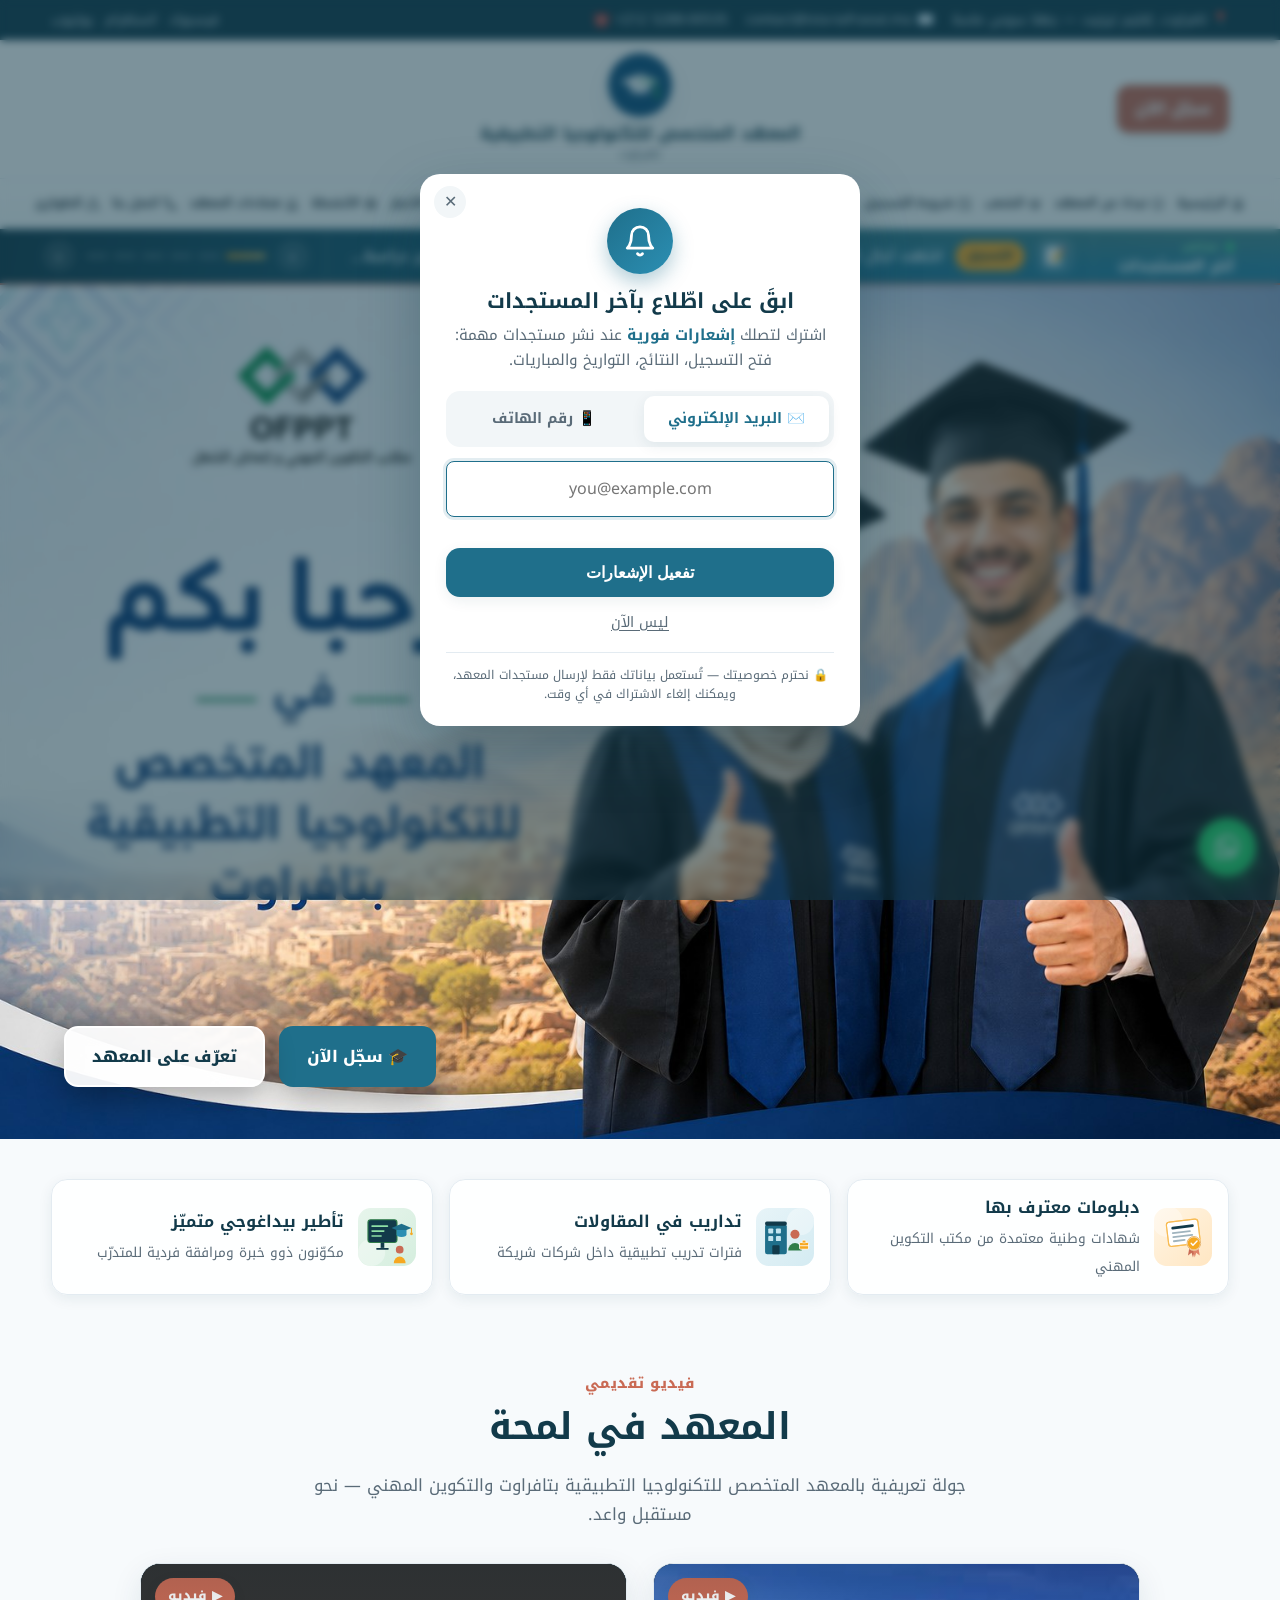
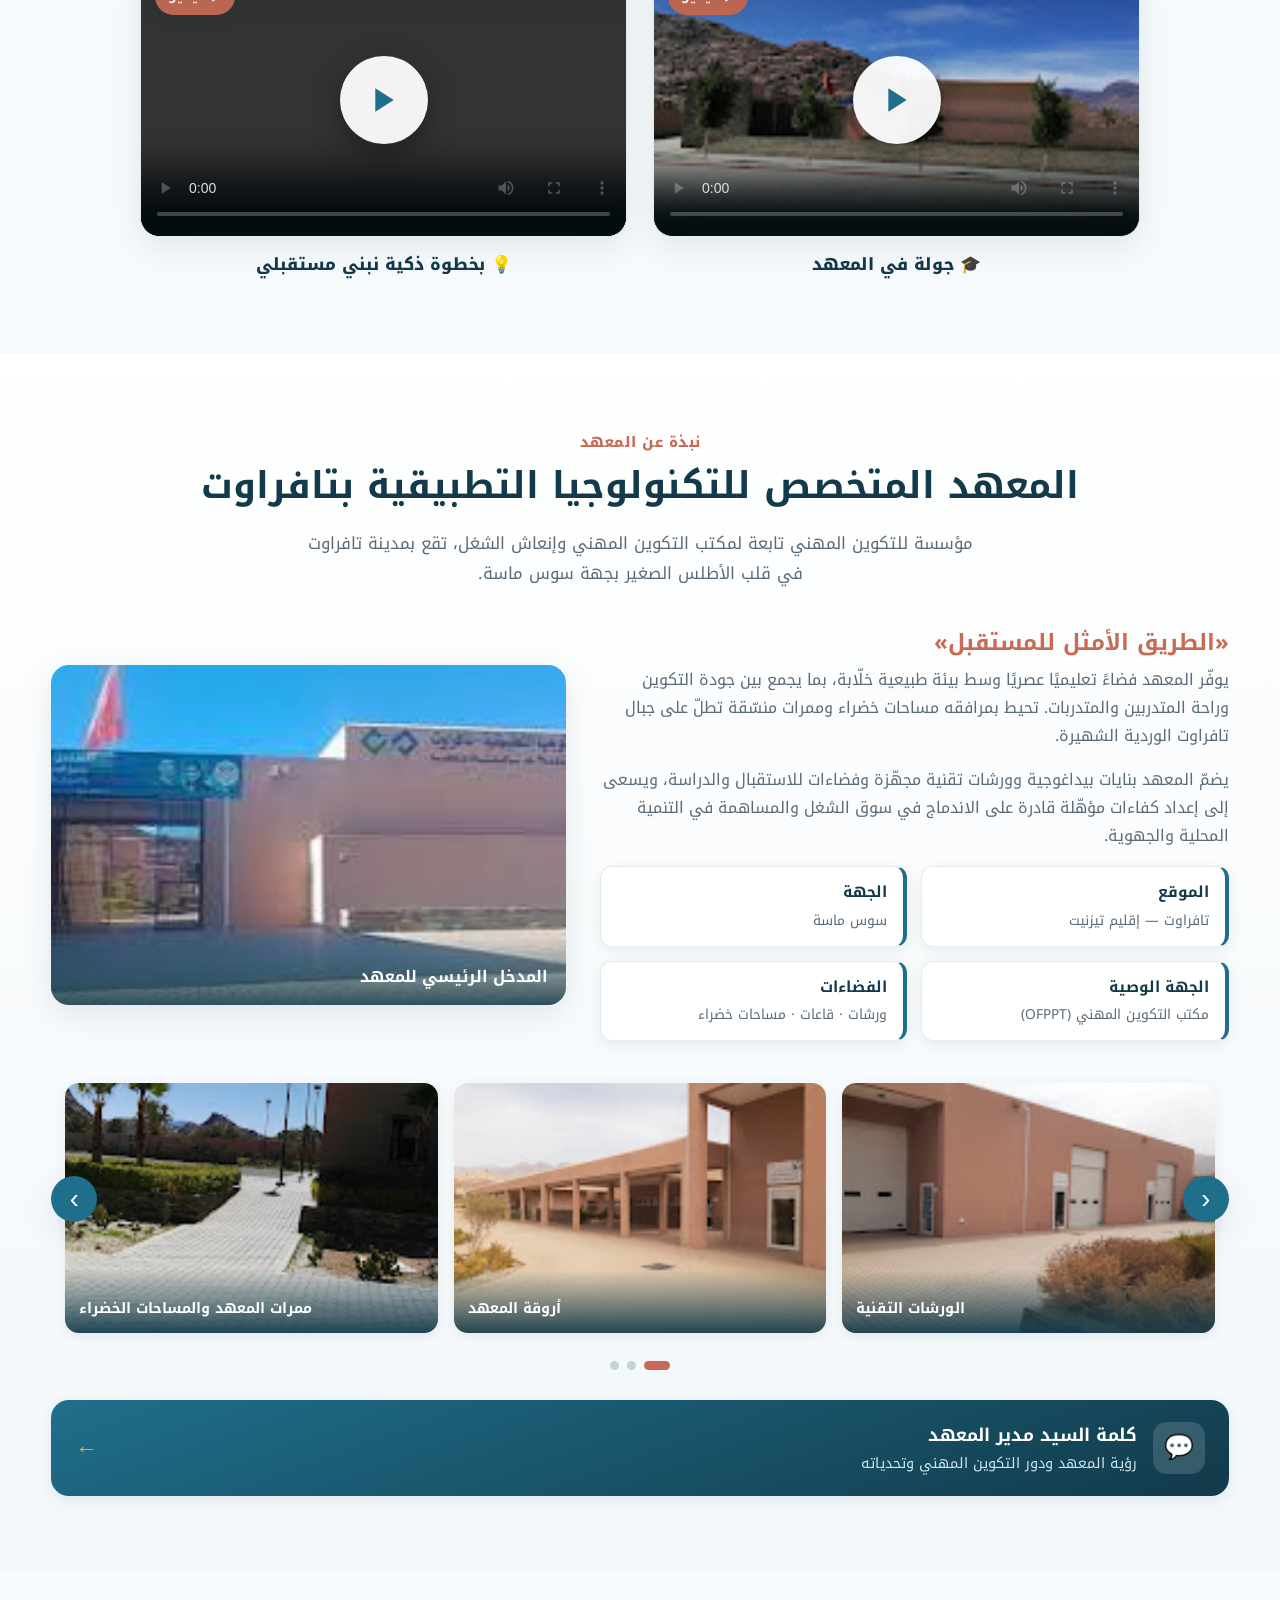
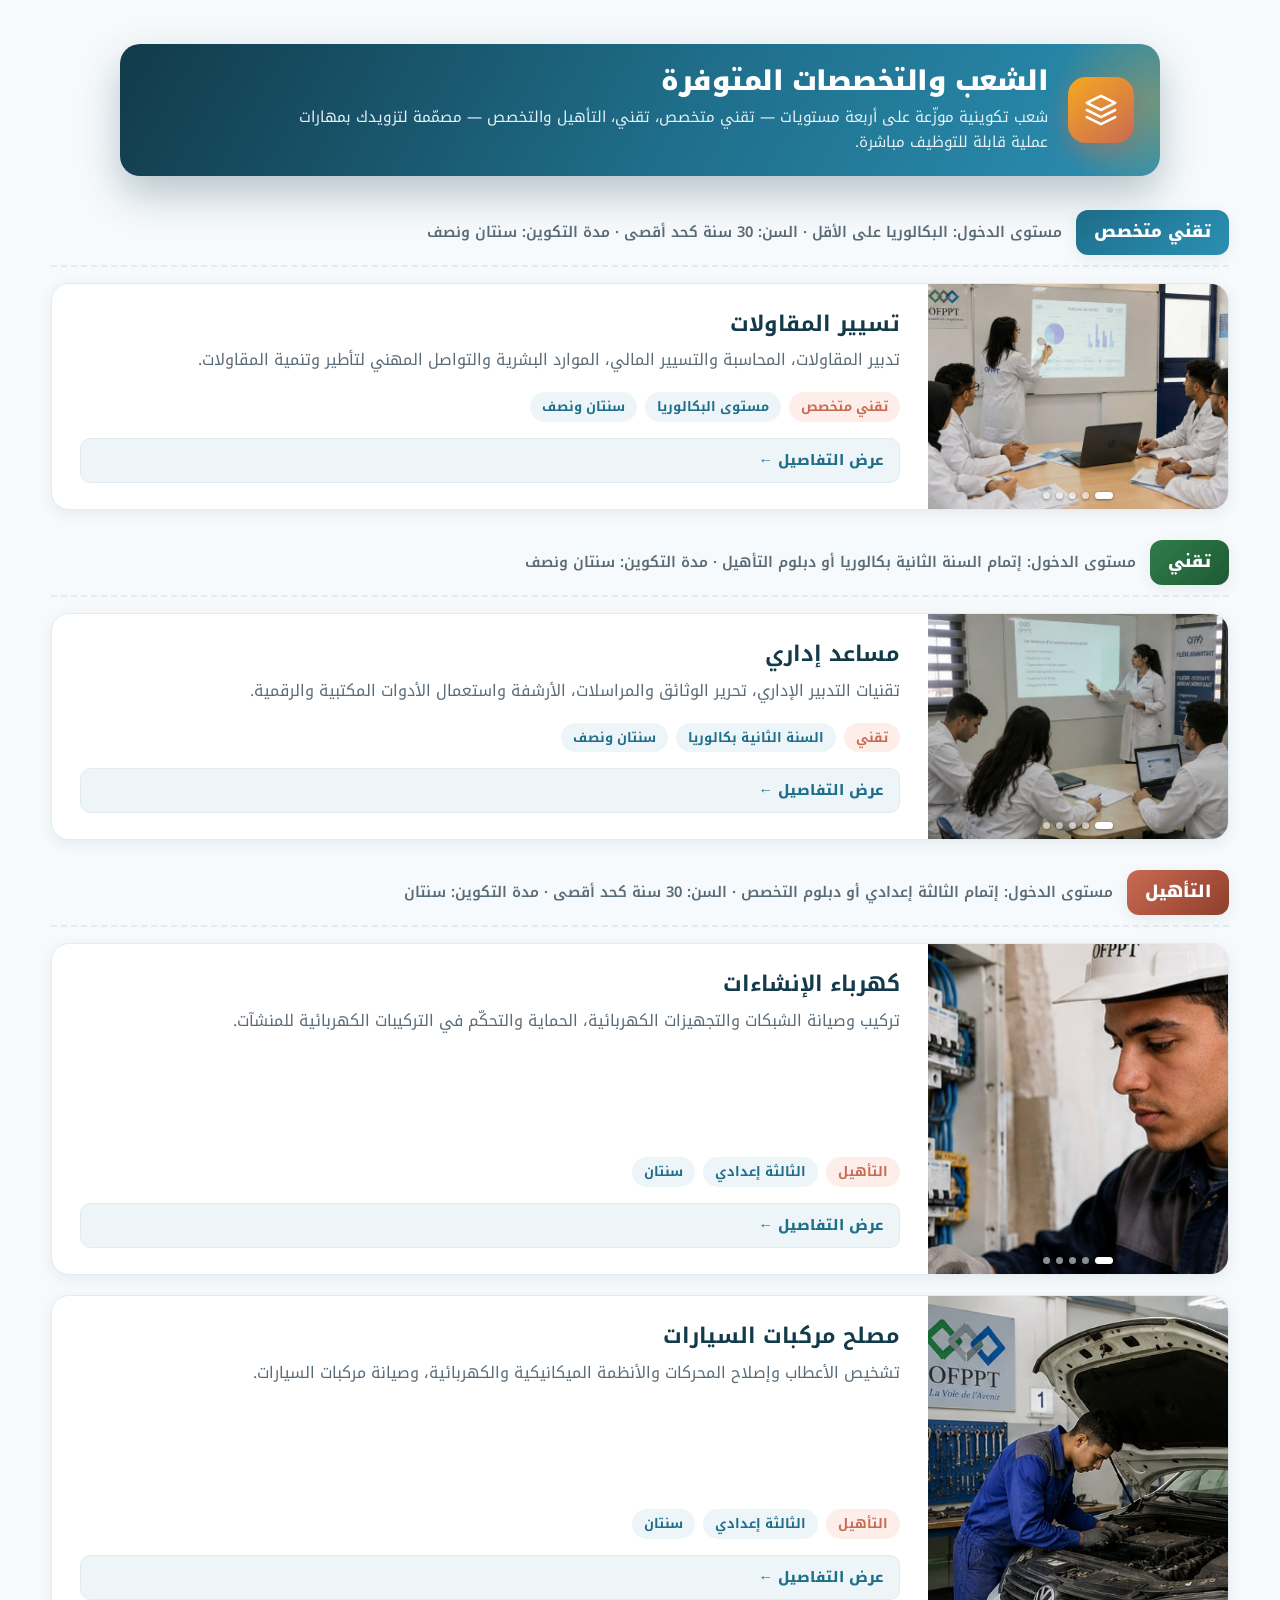
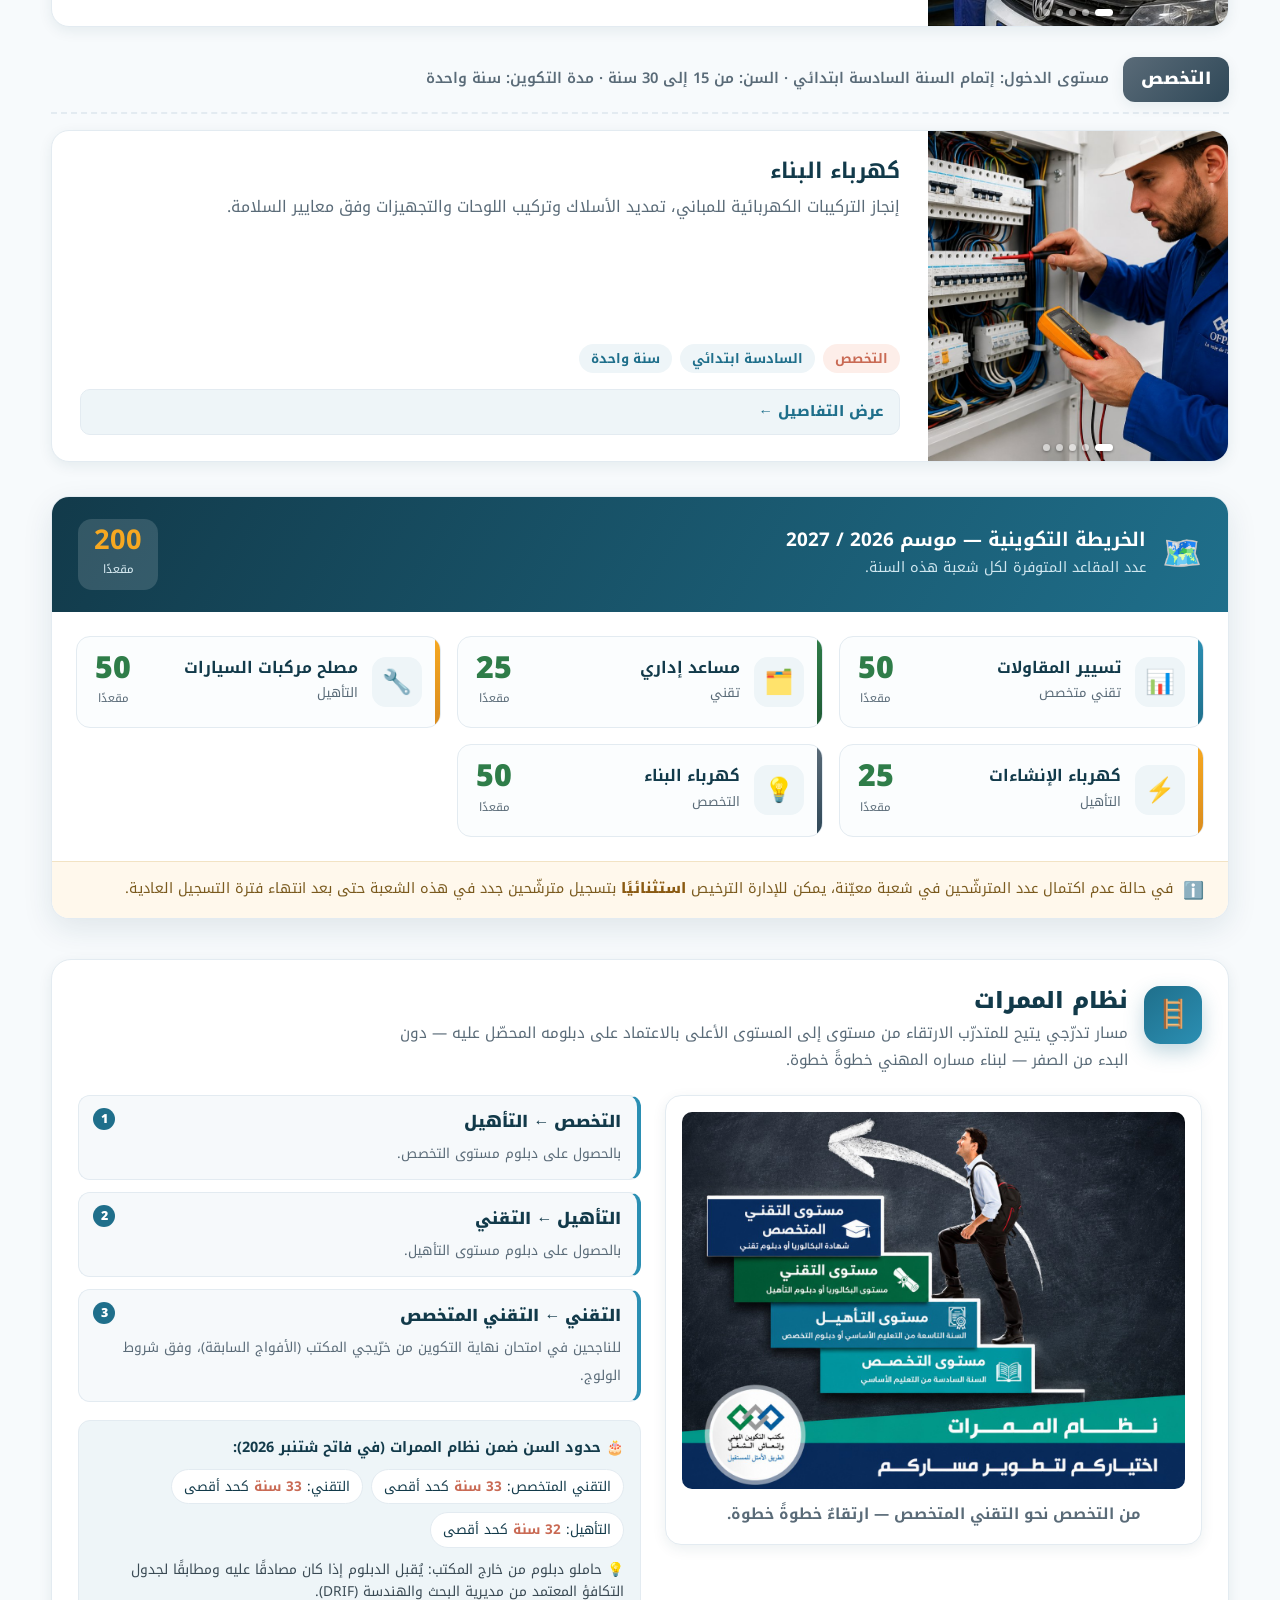
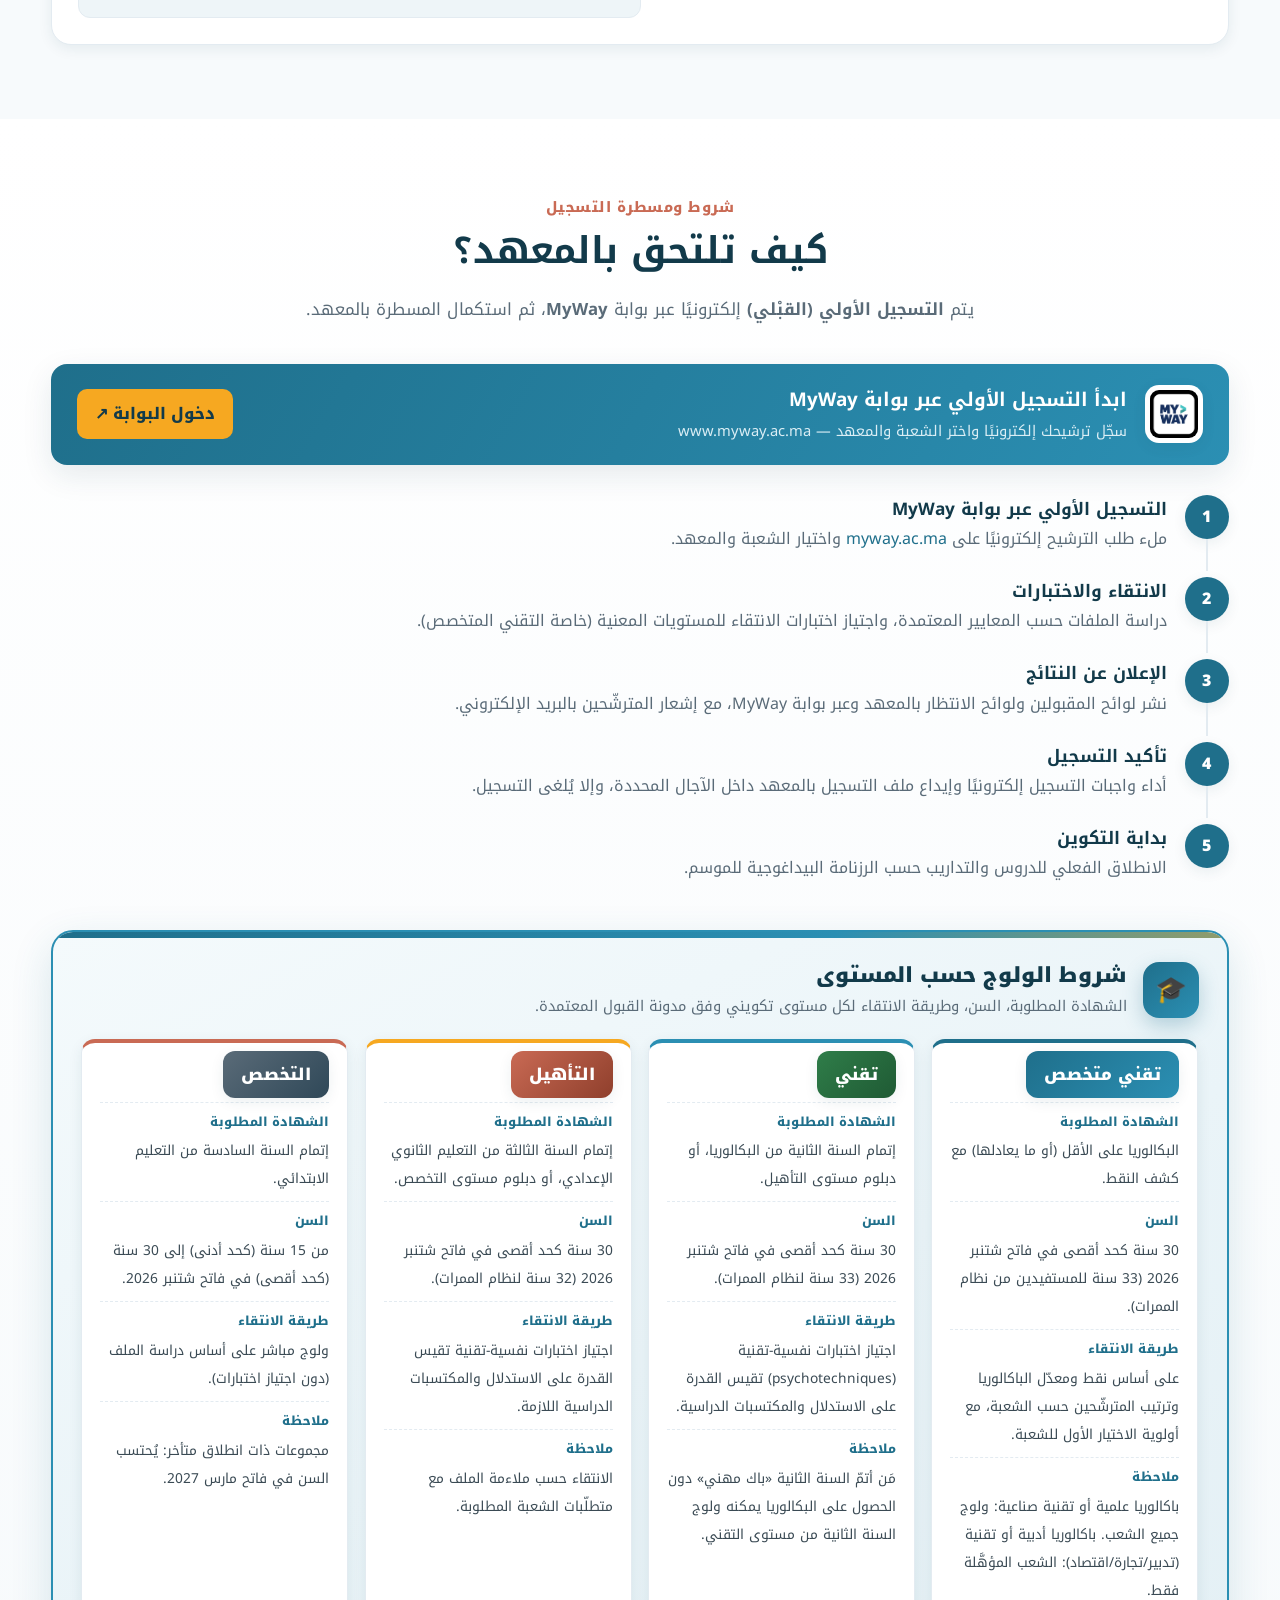
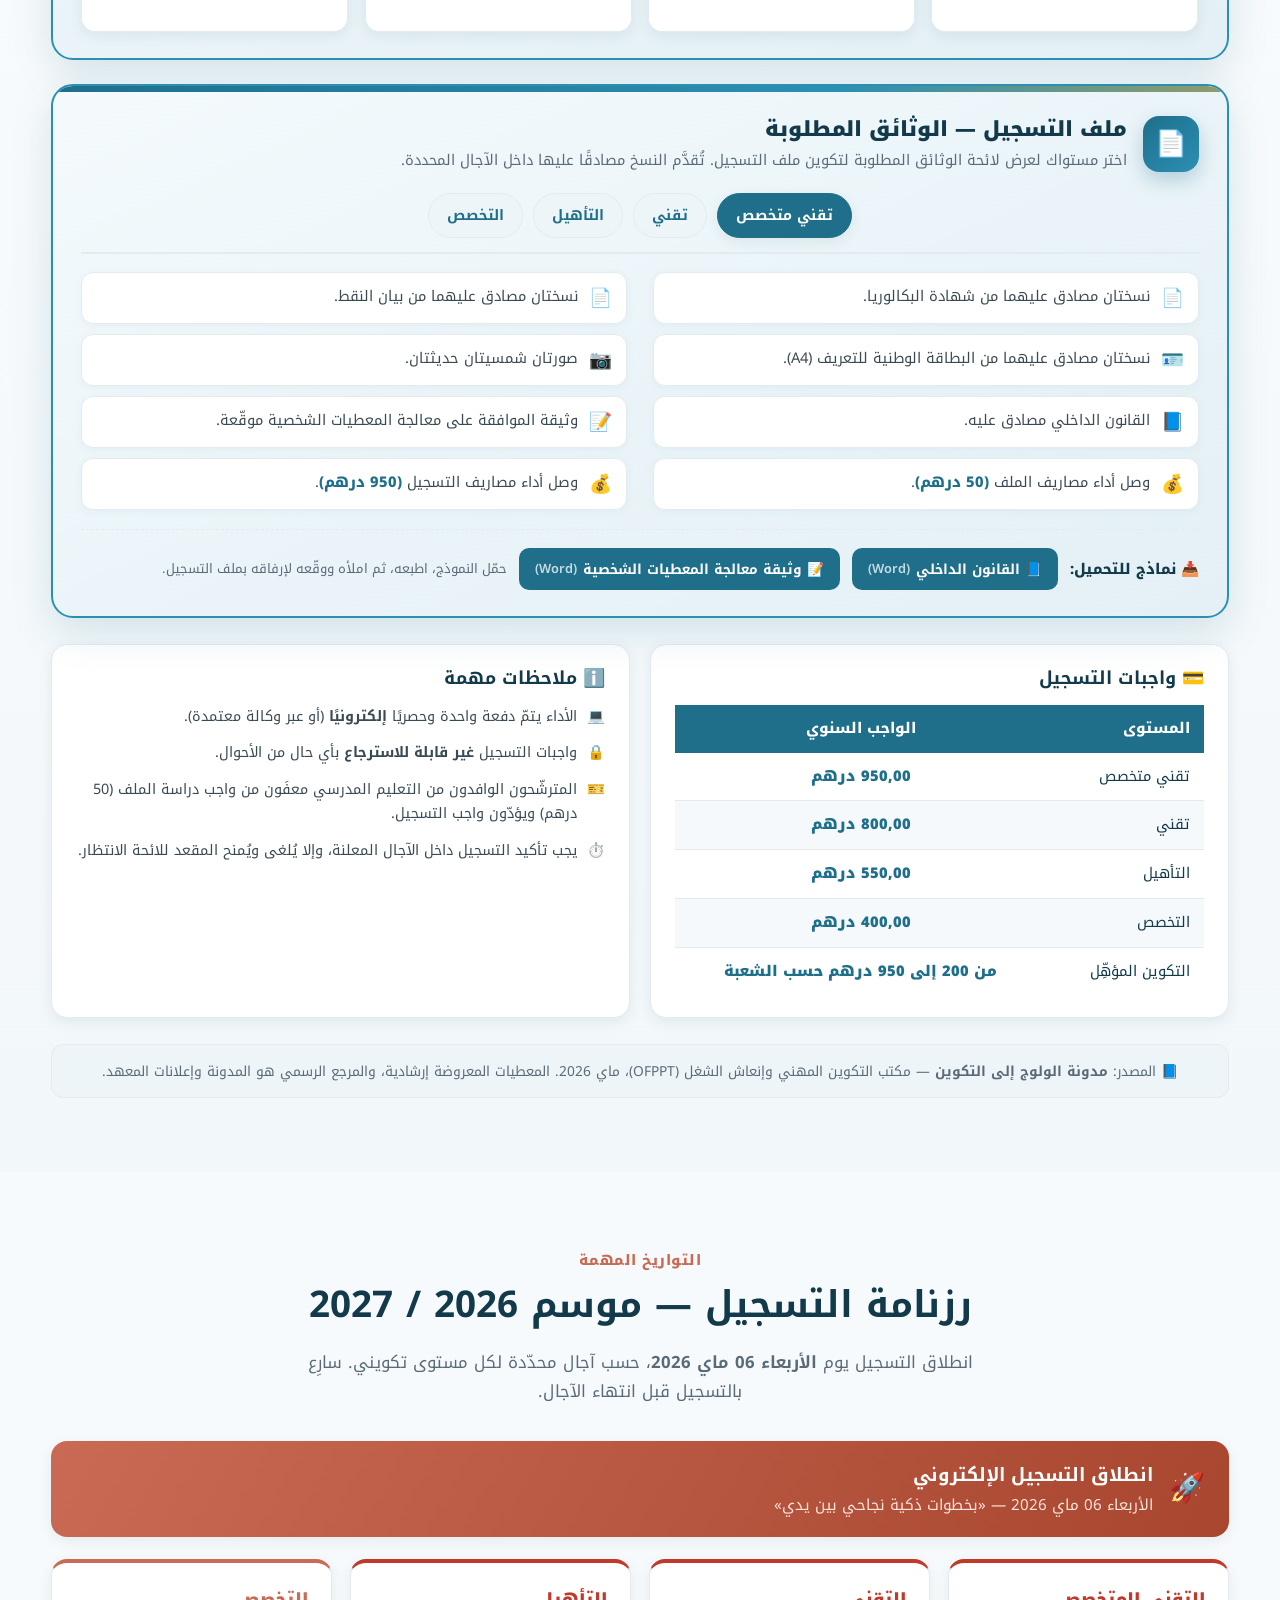
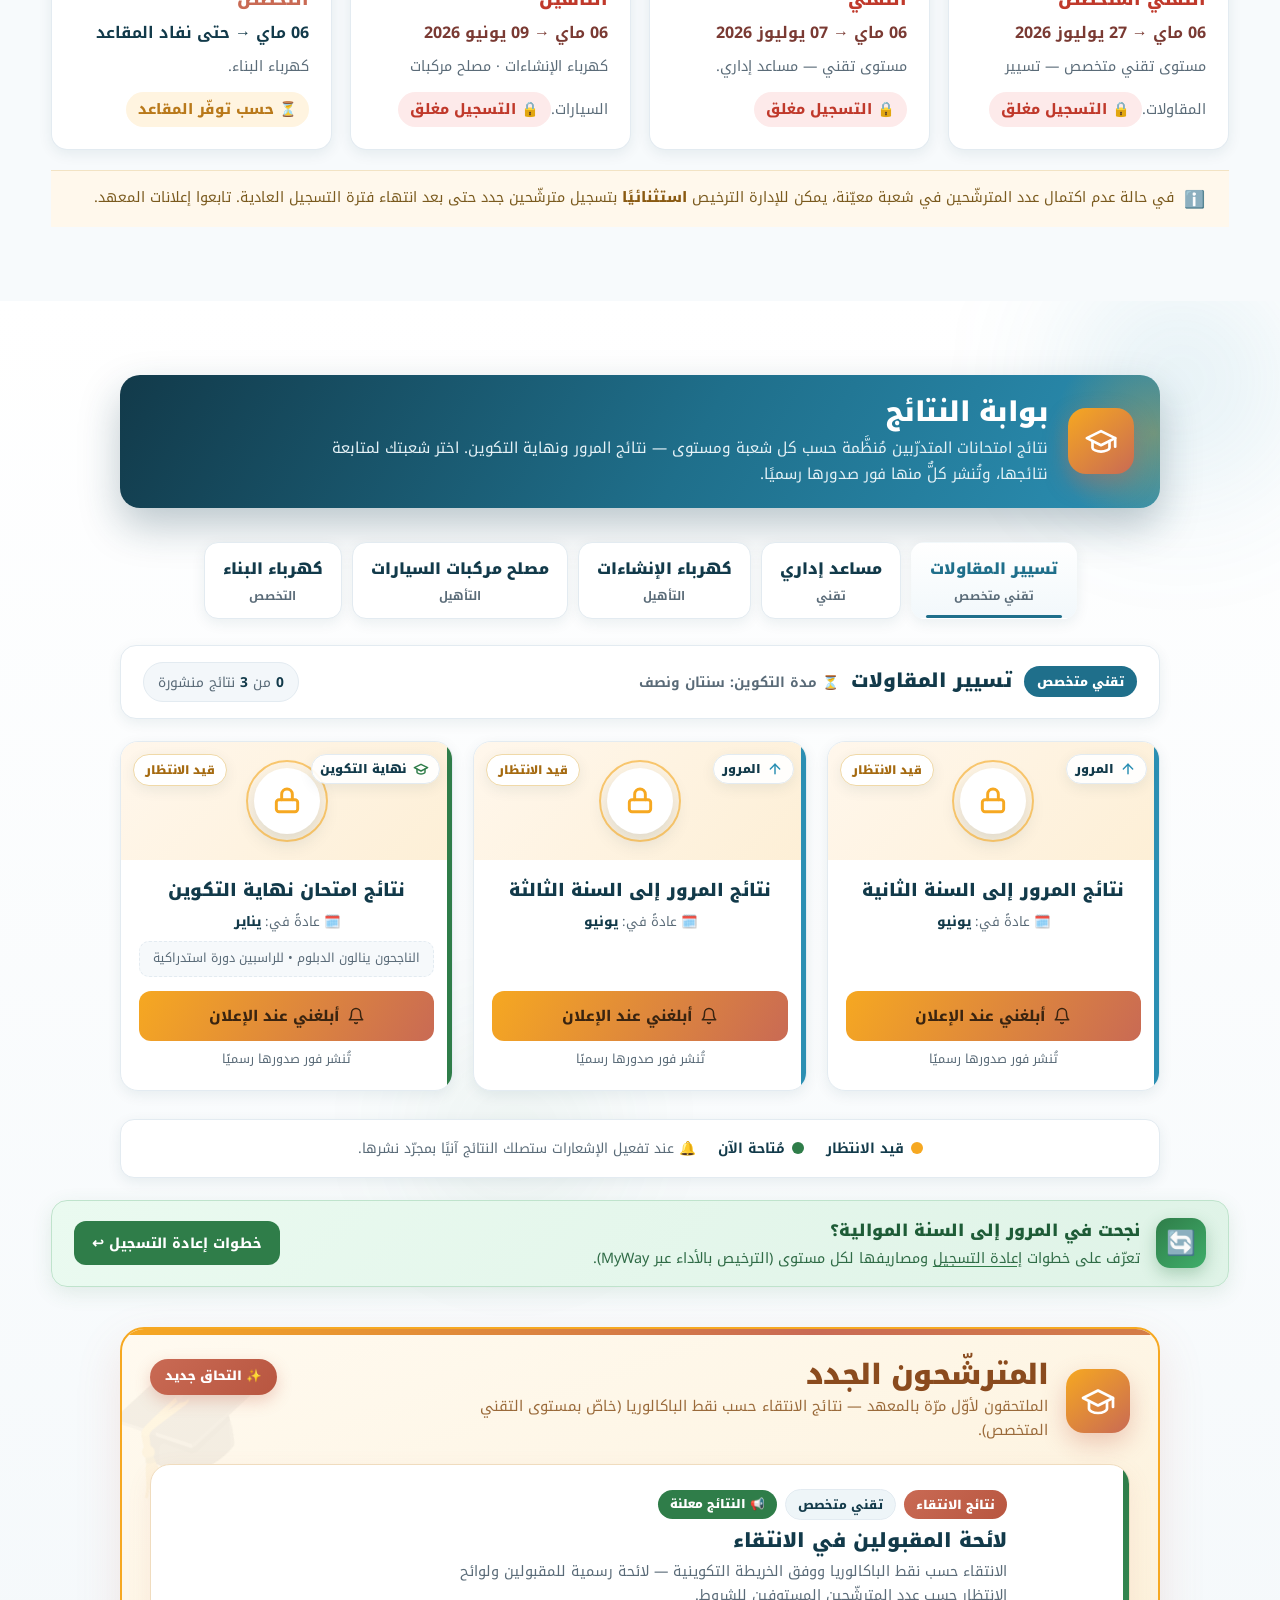
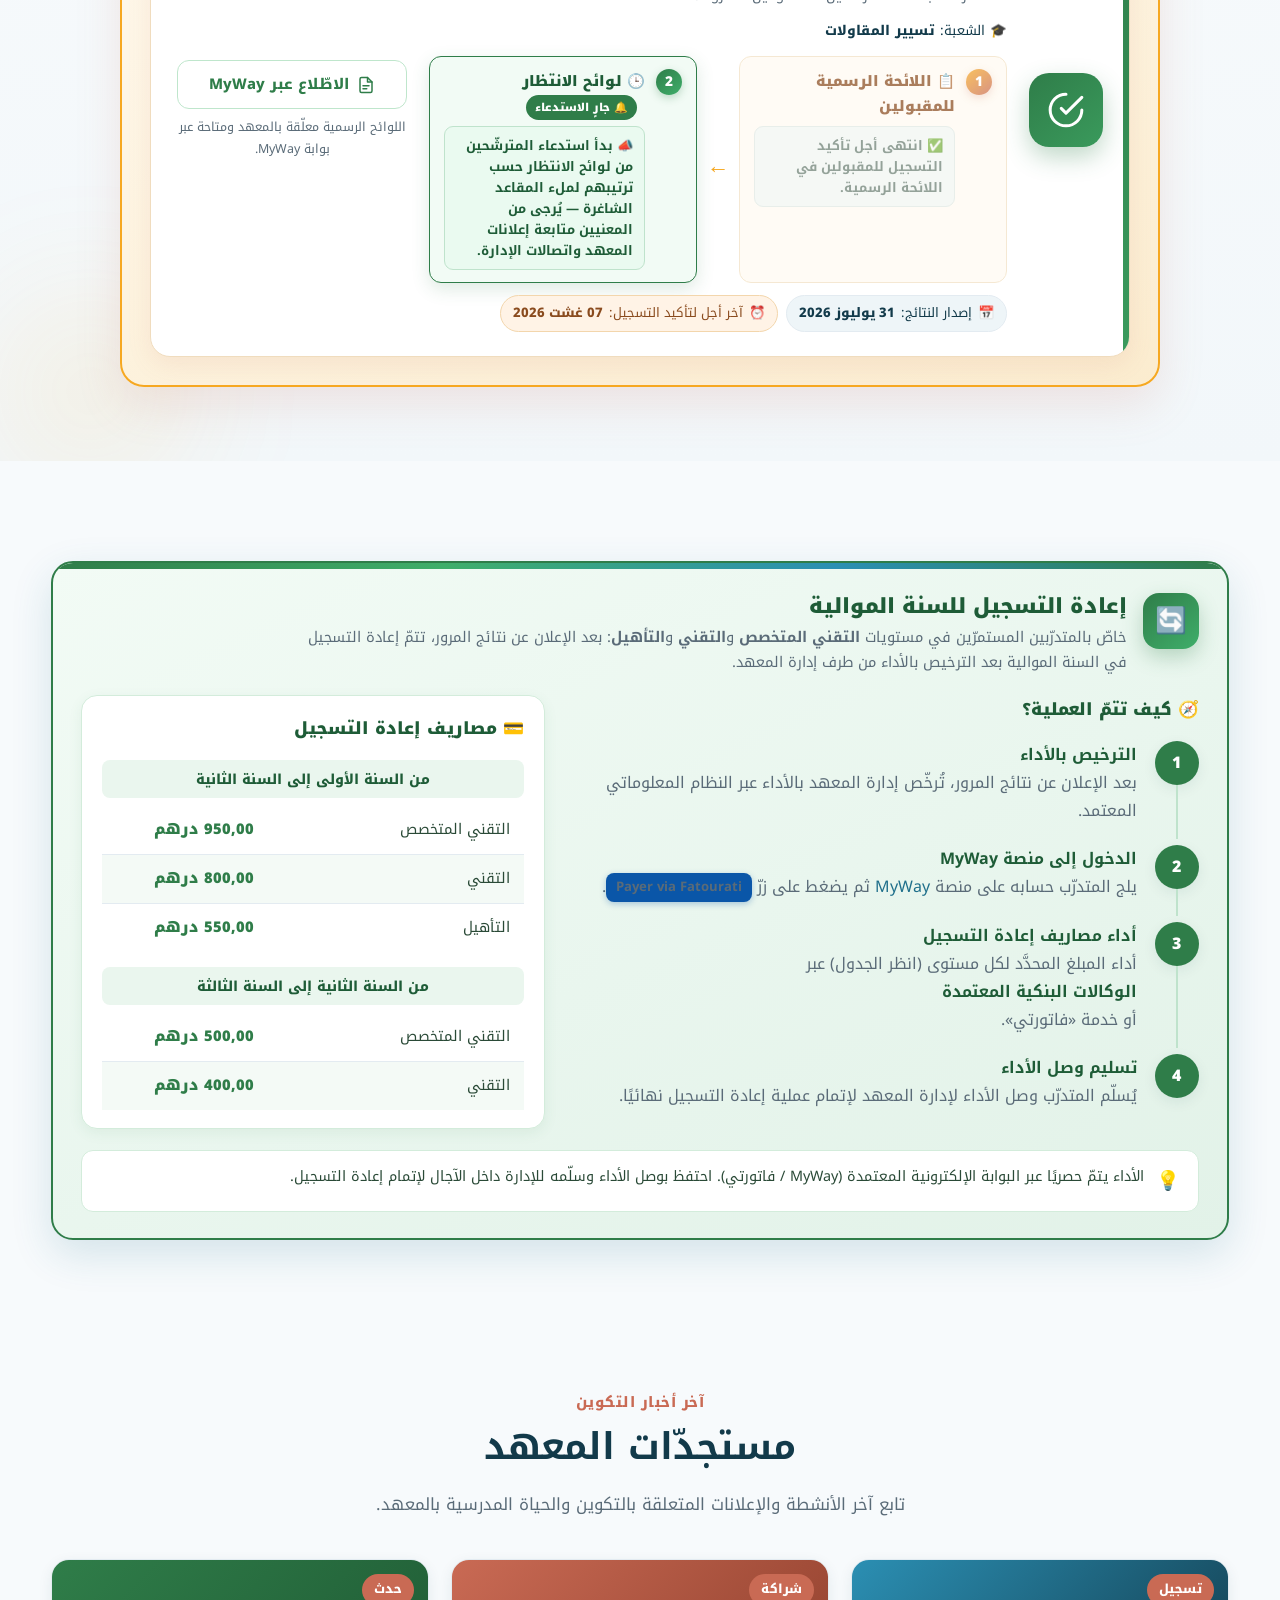
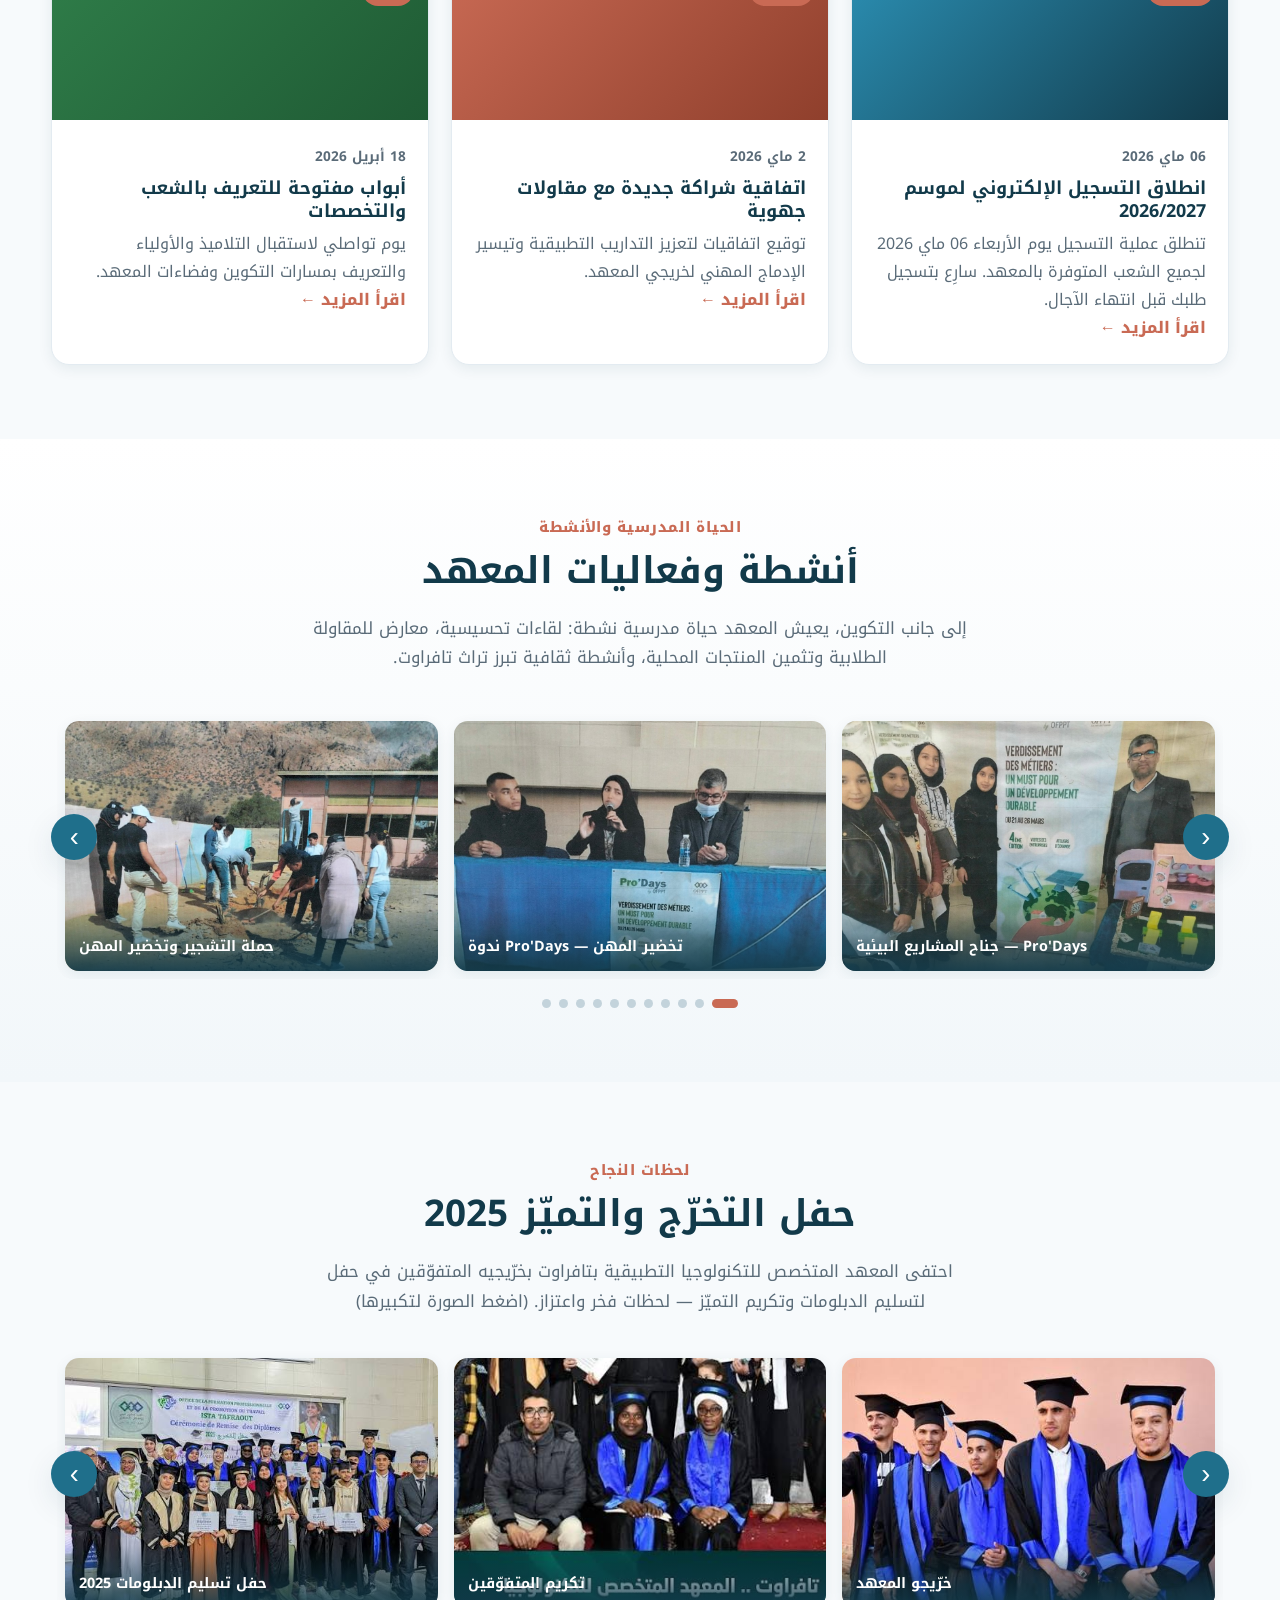
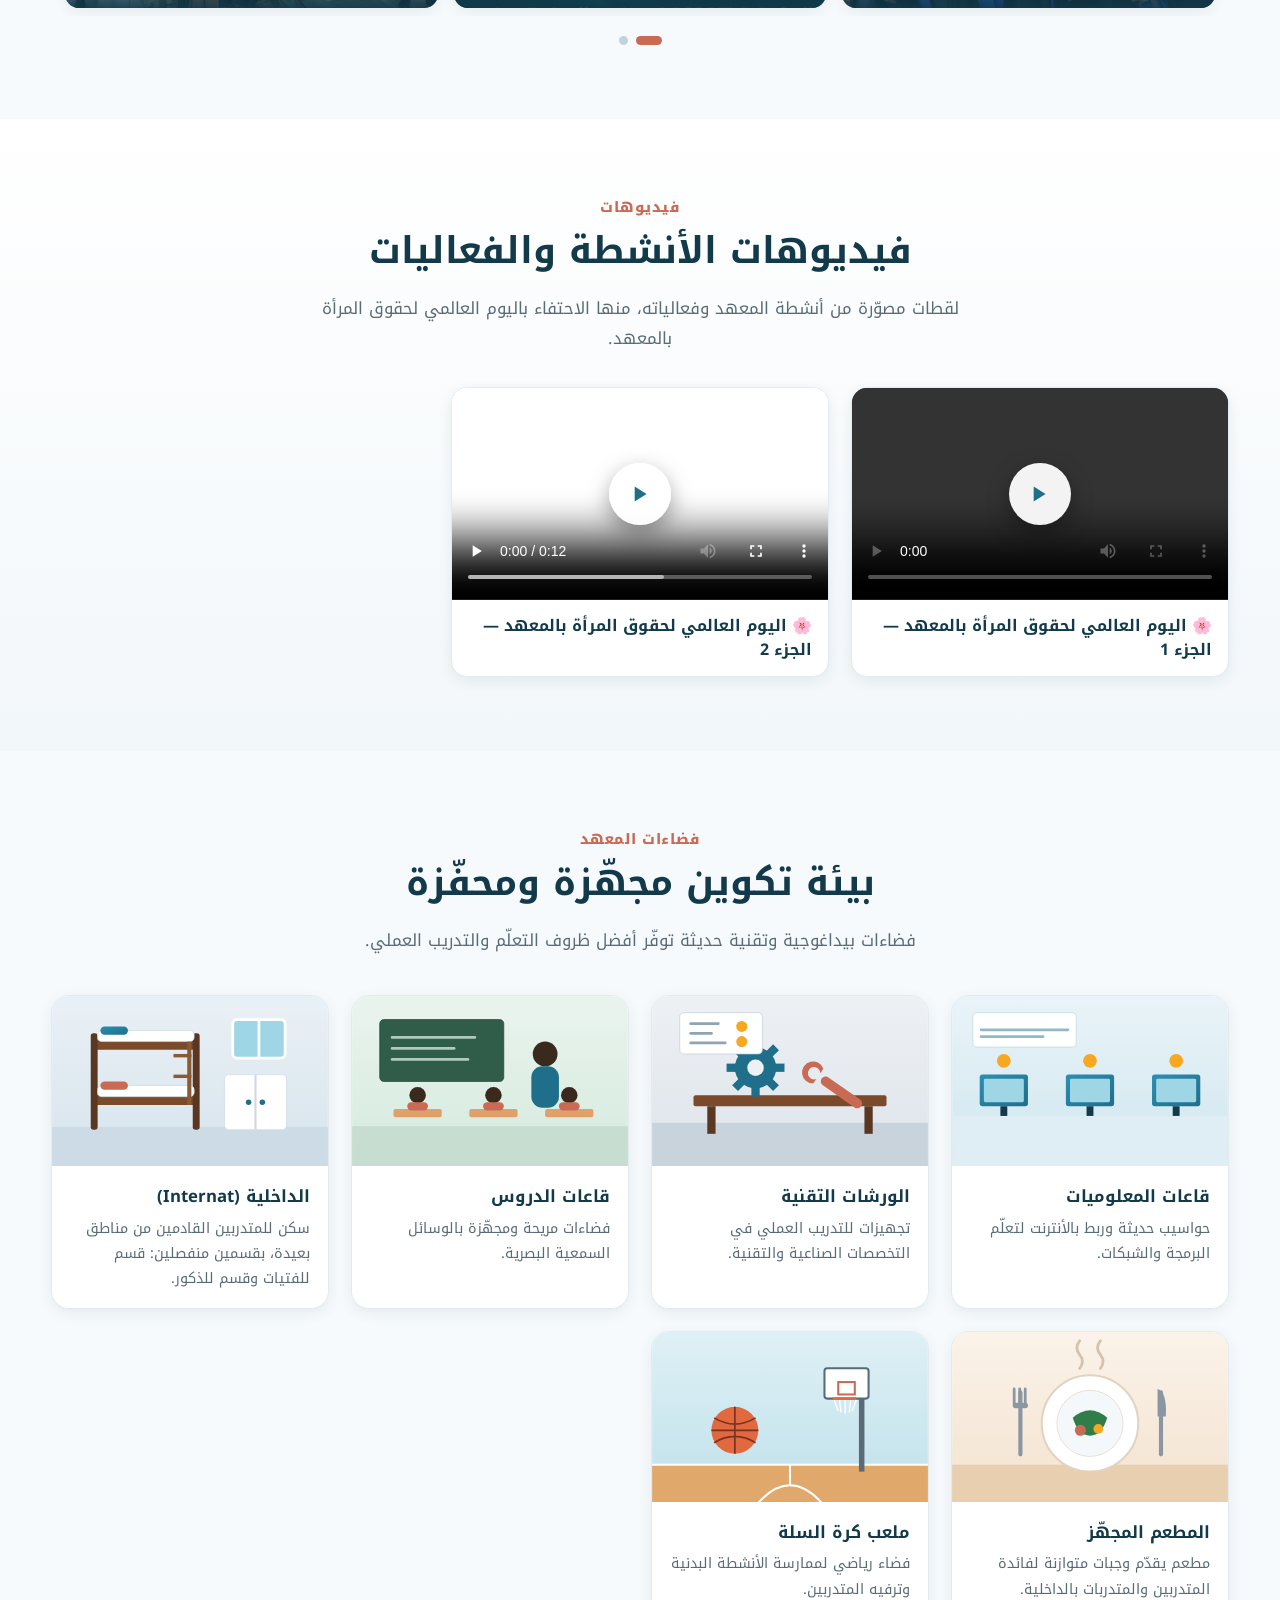
==== index.html @ 03913baf "Visual polish: scroll progress bar, smooth in-page nav, focus rings - Add a thin gradient scroll-pro" ====
<!DOCTYPE html>
<html lang="ar" dir="rtl">
<head>
  <meta charset="UTF-8">
  <meta name="viewport" content="width=device-width, initial-scale=1.0">
  <title>المعهد المتخصص للتكنولوجيا التطبيقية تافراوت</title>
  <meta name="description" content="الموقع الرسمي للمعهد المتخصص للتكنولوجيا التطبيقية بتافراوت — الشعب والتخصصات، شروط وتواريخ التسجيل، آخر أخبار التكوين وفضاءات المعهد.">
  <link rel="preconnect" href="https://fonts.googleapis.com">
  <link rel="preconnect" href="https://fonts.gstatic.com" crossorigin>
  <link href="https://fonts.googleapis.com/css2?family=Noto+Kufi+Arabic:wght@400;600;700;800;900&display=swap" rel="stylesheet">
  <link rel="stylesheet" href="assets/institute/style.css?v=20260807c">
  <link rel="icon" href="assets/institute/img/logo-emblem.svg">
  <style>body{font-family:"Noto Kufi Arabic","Segoe UI",Tahoma,sans-serif}</style>
</head>
<body>

  <!-- Top bar -->
  <div class="topbar">
    <div class="container">
      <div class="tb-contact">
        <span class="tb-addr">📍 تافراوت، إقليم تيزنيت — جهة سوس ماسة</span>
        <a href="mailto:contact@ista-tafraout.ma">✉️ contact@ista-tafraout.ma</a>
        <a href="tel:+212528800535" dir="ltr">☎️ +212 5288-00535</a>
      </div>
      <span class="tb-weather" id="wxWidget" aria-label="أحوال الطقس بتافراوت"></span>
      <div class="tb-social">
        <a href="#" aria-label="فيسبوك">فيسبوك</a>
        <a href="#" aria-label="انستغرام">انستغرام</a>
        <a href="#" aria-label="يوتيوب">يوتيوب</a>
      </div>
    </div>
  </div>

  <!-- Header -->
  <header class="header">
    <div class="container nav">
      <a class="brand" href="#">
        <img class="logo-img" src="assets/institute/img/logo-emblem.svg" alt="شعار المعهد المتخصص للتكنولوجيا التطبيقية بتافراوت — ISTA TAFRAOUT">
        <span>
          <b>المعهد المتخصص للتكنولوجيا التطبيقية</b>
          <span>تافراوت</span>
        </span>
      </a>
      <div class="nav-actions">
        <a href="#registration" class="cta">سجّل الآن</a>
        <button class="burger" aria-label="القائمة" aria-controls="menu">
          <span></span><span></span><span></span>
        </button>
      </div>
    </div>
    <nav class="navbar">
      <div class="container">
        <ul class="menu" id="menu">
          <li><a href="#accueil"><svg class="nav-ico" viewBox="0 0 24 24" fill="none" stroke-width="2" stroke-linecap="round" stroke-linejoin="round"><path d="M3 11l9-8 9 8"/><path d="M5 10v10h14V10"/><path d="M10 20v-6h4v6"/></svg><span>الرئيسية</span></a></li>
          <li><a href="#about"><svg class="nav-ico" viewBox="0 0 24 24" fill="none" stroke-width="2" stroke-linecap="round" stroke-linejoin="round"><circle cx="12" cy="12" r="9"/><path d="M12 16v-4M12 8h.01"/></svg><span>نبذة عن المعهد</span></a></li>
          <li><a href="#programs"><svg class="nav-ico" viewBox="0 0 24 24" fill="none" stroke-width="2" stroke-linecap="round" stroke-linejoin="round"><path d="M22 10L12 5 2 10l10 5 10-5z"/><path d="M6 12v5c0 1 3 2.5 6 2.5s6-1.5 6-2.5v-5"/></svg><span>الشعب</span></a></li>
          <li><a href="#registration"><svg class="nav-ico" viewBox="0 0 24 24" fill="none" stroke-width="2" stroke-linecap="round" stroke-linejoin="round"><path d="M9 11l3 3L22 4"/><path d="M21 12v7a2 2 0 01-2 2H5a2 2 0 01-2-2V5a2 2 0 012-2h11"/></svg><span>شروط التسجيل</span></a></li>
          <li><a href="#dates"><svg class="nav-ico" viewBox="0 0 24 24" fill="none" stroke-width="2" stroke-linecap="round" stroke-linejoin="round"><rect x="3" y="4" width="18" height="18" rx="2"/><path d="M16 2v4M8 2v4M3 10h18"/></svg><span>التواريخ</span></a></li>
          <li><a href="#results"><svg class="nav-ico" viewBox="0 0 24 24" fill="none" stroke-width="2" stroke-linecap="round" stroke-linejoin="round"><path d="M9 17V9M15 17v-4M3 3v18h18"/></svg><span>النتائج</span></a></li>
          <li><a href="#library"><svg class="nav-ico" viewBox="0 0 24 24" fill="none" stroke-width="2" stroke-linecap="round" stroke-linejoin="round"><path d="M4 4h7v16H4z"/><path d="M11 6h9v14h-9"/><path d="M15 10h3M15 13h3"/></svg><span>المكتبة الرقمية</span></a></li>
          <li><a href="#spaces"><svg class="nav-ico" viewBox="0 0 24 24" fill="none" stroke-width="2" stroke-linecap="round" stroke-linejoin="round"><rect x="3" y="3" width="7" height="7" rx="1.5"/><rect x="14" y="3" width="7" height="7" rx="1.5"/><rect x="3" y="14" width="7" height="7" rx="1.5"/><rect x="14" y="14" width="7" height="7" rx="1.5"/></svg><span>الفضاءات الرقمية</span></a></li>
          <li><a href="#news"><svg class="nav-ico" viewBox="0 0 24 24" fill="none" stroke-width="2" stroke-linecap="round" stroke-linejoin="round"><path d="M18 4H6a2 2 0 00-2 2v13l3-2 3 2 3-2 3 2 3-2V6a2 2 0 00-2-2z"/><path d="M8 8h8M8 12h5"/></svg><span>آخر الأخبار</span></a></li>
          <li><a href="#activities"><svg class="nav-ico" viewBox="0 0 24 24" fill="none" stroke-width="2" stroke-linecap="round" stroke-linejoin="round"><circle cx="12" cy="12" r="9"/><path d="M12 7l1.5 3 3.3.3-2.5 2.2.8 3.2L12 14l-3.1 1.9.8-3.2L7.2 10.3 10.5 10z"/></svg><span>الأنشطة</span></a></li>
          <li><a href="#facilities"><svg class="nav-ico" viewBox="0 0 24 24" fill="none" stroke-width="2" stroke-linecap="round" stroke-linejoin="round"><path d="M3 21h18M5 21V8l7-4 7 4v13"/><path d="M9 21v-5h6v5"/></svg><span>فضاءات المعهد</span></a></li>
          <li><a href="#contact"><svg class="nav-ico" viewBox="0 0 24 24" fill="none" stroke-width="2" stroke-linecap="round" stroke-linejoin="round"><path d="M22 16.9v3a2 2 0 01-2.2 2 19.8 19.8 0 01-8.6-3 19.5 19.5 0 01-6-6 19.8 19.8 0 01-3-8.6A2 2 0 014.1 2h3a2 2 0 012 1.7c.1.9.3 1.8.6 2.6a2 2 0 01-.5 2.1L8.1 9.9a16 16 0 006 6l1.5-1.1a2 2 0 012.1-.5c.8.3 1.7.5 2.6.6a2 2 0 011.7 2z"/></svg><span>اتصل بنا</span></a></li>
          <li><a href="#emergency"><svg class="nav-ico" viewBox="0 0 24 24" fill="none" stroke-width="2" stroke-linecap="round" stroke-linejoin="round"><path d="M10.29 3.86L1.82 18a2 2 0 001.71 3h16.94a2 2 0 001.71-3L13.71 3.86a2 2 0 00-3.42 0z"/><path d="M12 9v4M12 17h.01"/></svg><span>الطوارئ</span></a></li>
        </ul>
      </div>
    </nav>
  </header>

  <!-- News ticker (elegant announcement bar, auto-rotating every 5s) -->
  <div class="ticker" id="newsTicker" role="region" aria-label="آخر المستجدات">
    <div class="ticker-inner">
      <span class="ticker-label">
        <span class="tk-live"><i></i>مباشر</span>
        <span class="tk-title">آخر المستجدات</span>
      </span>
      <div class="tk-stage">
        <a class="trot-current" href="#" aria-live="polite">
          <span class="tk-ico" aria-hidden="true">📢</span>
          <span class="tk-cat"></span>
          <span class="tk-head"></span>
        </a>
      </div>
      <div class="ticker-ctrl">
        <button class="trot-btn trot-prev" type="button" aria-label="السابق">›</button>
        <div class="trot-segs" role="tablist"></div>
        <button class="trot-btn trot-next" type="button" aria-label="التالي">‹</button>
      </div>
    </div>
  </div>

  <!-- Hero -->
  <section class="hero-banner" id="accueil">
    <img class="hb-img" src="assets/institute/img/hero-welcome.jpg?v=1" alt="مرحبا بكم في المعهد المتخصص للتكنولوجيا التطبيقية بتافراوت — خرّيجو المعهد أمام جبال تافراوت" fetchpriority="high" width="1536" height="1024">
    <div class="hb-cta">
      <a href="#registration" class="btn btn-primary">🎓 سجّل الآن</a>
      <a href="#video" class="btn hb-ghost">تعرّف على المعهد</a>
    </div>
  </section>

  <!-- Hero features -->
  <div class="container hero-features-wrap">
      <div class="hero-features reveal">
        <div class="hfeat">
          <img class="hfeat-img" src="assets/institute/img/feat-diploma.svg" alt="" loading="lazy">
          <div class="hfeat-txt">
            <b>دبلومات معترف بها</b>
            <span>شهادات وطنية معتمدة من مكتب التكوين المهني</span>
          </div>
        </div>
        <div class="hfeat">
          <img class="hfeat-img" src="assets/institute/img/feat-internship.svg" alt="" loading="lazy">
          <div class="hfeat-txt">
            <b>تداريب في المقاولات</b>
            <span>فترات تدريب تطبيقية داخل شركات شريكة</span>
          </div>
        </div>
        <div class="hfeat">
          <img class="hfeat-img" src="assets/institute/img/feat-mentoring.svg" alt="" loading="lazy">
          <div class="hfeat-txt">
            <b>تأطير بيداغوجي متميّز</b>
            <span>مكوّنون ذوو خبرة ومرافقة فردية للمتدرّب</span>
          </div>
        </div>
      </div>
  </div>

  <!-- Intro video (first thing after the ticker) -->
  <section class="section" id="video">
    <div class="container">
      <div class="center reveal" style="margin-bottom:34px">
        <span class="eyebrow">فيديو تقديمي</span>
        <h2 class="section-title">المعهد في لمحة</h2>
        <p class="section-lead">جولة تعريفية بالمعهد المتخصص للتكنولوجيا التطبيقية بتافراوت والتكوين المهني — نحو مستقبل واعد.</p>
      </div>
      <div class="promo-duo reveal">
        <figure class="promo-item">
          <div class="promo-video">
            <video controls preload="metadata" playsinline
                   poster="assets/institute/img/about/campus-mountains.jpg">
              <source src="assets/institute/video/presentation.mp4" type="video/mp4">
              متصفّحك لا يدعم تشغيل الفيديو — <a href="assets/institute/video/presentation.mp4">حمّل الفيديو</a>.
            </video>
            <button class="pv-play" type="button" aria-label="تشغيل الفيديو"><svg viewBox="0 0 24 24" aria-hidden="true"><path d="M8 5v14l11-7z"/></svg></button>
            <span class="pv-badge">▶ فيديو</span>
          </div>
          <figcaption>🎓 جولة في المعهد</figcaption>
        </figure>
        <figure class="promo-item">
          <div class="promo-video">
            <video controls preload="metadata" playsinline>
              <source src="assets/institute/video/evenement-1.mp4" type="video/mp4">
              متصفّحك لا يدعم تشغيل الفيديو — <a href="assets/institute/video/evenement-1.mp4">حمّل الفيديو</a>.
            </video>
            <button class="pv-play" type="button" aria-label="تشغيل الفيديو"><svg viewBox="0 0 24 24" aria-hidden="true"><path d="M8 5v14l11-7z"/></svg></button>
            <span class="pv-badge">▶ فيديو</span>
          </div>
          <figcaption>💡 بخطوة ذكية نبني مستقبلي</figcaption>
        </figure>
      </div>
    </div>
  </section>

  <!-- About -->
  <section class="section section-alt" id="about">
    <div class="container">
      <div class="center reveal" style="margin-bottom:40px">
        <span class="eyebrow">نبذة عن المعهد</span>
        <h2 class="section-title">المعهد المتخصص للتكنولوجيا التطبيقية بتافراوت</h2>
        <p class="section-lead">مؤسسة للتكوين المهني تابعة لمكتب التكوين المهني وإنعاش الشغل، تقع بمدينة تافراوت في قلب الأطلس الصغير بجهة سوس ماسة.</p>
      </div>

      <div class="about-intro reveal">
        <div class="about-text">
          <h3>«الطريق الأمثل للمستقبل»</h3>
          <p>يوفّر المعهد فضاءً تعليميًا عصريًا وسط بيئة طبيعية خلّابة، بما يجمع بين جودة التكوين وراحة المتدربين والمتدربات. تحيط بمرافقه مساحات خضراء وممرات منسّقة تطلّ على جبال تافراوت الوردية الشهيرة.</p>
          <p>يضمّ المعهد بنايات بيداغوجية وورشات تقنية مجهّزة وفضاءات للاستقبال والدراسة، ويسعى إلى إعداد كفاءات مؤهّلة قادرة على الاندماج في سوق الشغل والمساهمة في التنمية المحلية والجهوية.</p>
          <div class="about-facts">
            <div class="fact"><b>الموقع</b><span>تافراوت — إقليم تيزنيت</span></div>
            <div class="fact"><b>الجهة</b><span>سوس ماسة</span></div>
            <div class="fact"><b>الجهة الوصية</b><span>مكتب التكوين المهني (OFPPT)</span></div>
            <div class="fact"><b>الفضاءات</b><span>ورشات · قاعات · مساحات خضراء</span></div>
          </div>
        </div>
        <figure class="about-featured">
          <img src="assets/institute/img/about/entrance-main.jpg" alt="المدخل الرئيسي للمعهد المتخصص للتكنولوجيا التطبيقية بتافراوت" loading="lazy">
          <figcaption>المدخل الرئيسي للمعهد</figcaption>
        </figure>
      </div>

      <div class="carousel reveal" id="aboutCarousel">
        <button class="car-arrow car-prev" type="button" aria-label="السابق">›</button>
        <div class="car-viewport">
          <div class="car-track">
            <figure class="car-slide"><img src="assets/institute/img/about/campus-walkway.jpg" alt="ممرات المعهد وسط المساحات الخضراء" loading="lazy"><figcaption>ممرات المعهد والمساحات الخضراء</figcaption></figure>
            <figure class="car-slide"><img src="assets/institute/img/about/arcade.jpg" alt="أروقة المعهد بإطلالة على الجبال" loading="lazy"><figcaption>أروقة المعهد</figcaption></figure>
            <figure class="car-slide"><img src="assets/institute/img/about/workshops.jpg" alt="الورشات التقنية بالمعهد" loading="lazy"><figcaption>الورشات التقنية</figcaption></figure>
            <figure class="car-slide"><img src="assets/institute/img/about/campus-garden.jpg" alt="الفضاءات الخضراء وإطلالة على جبال تافراوت" loading="lazy"><figcaption>الفضاءات الخضراء</figcaption></figure>
            <figure class="car-slide"><img src="assets/institute/img/about/buildings.jpg?v=2" alt="بنايات المعهد المتخصص للتكنولوجيا التطبيقية بتافراوت وسط الجبال" loading="lazy"><figcaption>بنايات المعهد</figcaption></figure>
            <figure class="car-slide"><img src="assets/institute/img/about/campus-mountains.jpg" alt="فضاء المعهد المحاط بالجبال" loading="lazy"><figcaption>إطلالة على الجبال</figcaption></figure>
            <figure class="car-slide"><img src="assets/institute/img/about/entrance-steps.jpg" alt="مدخل المعهد ومدرجه" loading="lazy"><figcaption>مدخل المعهد</figcaption></figure>
            <figure class="car-slide"><img src="assets/institute/img/about/facade.jpg" alt="واجهة المعهد" loading="lazy"><figcaption>واجهة المعهد</figcaption></figure>
            <figure class="car-slide"><img src="assets/institute/img/about/covered-entrance.jpg" alt="الفضاء المغطى بواجهة حجرية" loading="lazy"><figcaption>الفضاء المغطى</figcaption></figure>
            <figure class="car-slide"><img src="assets/institute/img/about/ofppt-sign.jpg" alt="شعار مكتب التكوين المهني — الطريق الأمثل للمستقبل" loading="lazy"><figcaption>الطريق الأمثل للمستقبل</figcaption></figure>
          </div>
        </div>
        <button class="car-arrow car-next" type="button" aria-label="التالي">‹</button>
        <div class="car-dots"></div>
      </div>

      <a class="director-link reveal" href="mot-du-directeur.html">
        <span class="dl-ico">💬</span>
        <span>
          <b>كلمة السيد مدير المعهد</b>
          <span>رؤية المعهد ودور التكوين المهني وتحدياته</span>
        </span>
        <span class="dl-arrow">←</span>
      </a>
    </div>
  </section>

  <!-- Programs -->
  <section class="section" id="programs">
    <div class="container">
      <div class="rhub-bar reveal">
        <span class="rhub-bar-ico" aria-hidden="true">
          <svg viewBox="0 0 24 24" fill="none" stroke="currentColor" stroke-width="1.8" stroke-linecap="round" stroke-linejoin="round"><path d="M12 2L2 7l10 5 10-5-10-5z"/><path d="M2 17l10 5 10-5"/><path d="M2 12l10 5 10-5"/></svg>
        </span>
        <div class="rhub-bar-txt">
          <h2>الشعب والتخصصات المتوفرة</h2>
          <p>شعب تكوينية موزّعة على أربعة مستويات — تقني متخصص، تقني، التأهيل والتخصص — مصمّمة لتزويدك بمهارات عملية قابلة للتوظيف مباشرة.</p>
        </div>
      </div>

      <!-- Level: Technicien Spécialisé -->
      <div class="level-group reveal">
        <div class="level-head"><span class="level-badge ts">تقني متخصص</span><span class="level-note">مستوى الدخول: البكالوريا على الأقل · السن: 30 سنة كحد أقصى · مدة التكوين: سنتان ونصف</span></div>
        <div class="prog-list">
          <article class="prog-card2">
            <div class="pc-media pc-pano" data-pano>
              <img class="pc-slide is-active" src="assets/institute/img/programs/gestion-1.jpg?v=2" alt="تقني متخصص في تسيير المقاولات — OFPPT" loading="lazy">
              <img class="pc-slide" src="assets/institute/img/programs/gestion-2.jpg?v=2" alt="" loading="lazy">
              <img class="pc-slide" src="assets/institute/img/programs/gestion-3.jpg?v=2" alt="" loading="lazy">
              <img class="pc-slide" src="assets/institute/img/programs/gestion-4.jpg?v=2" alt="" loading="lazy">
              <img class="pc-slide" src="assets/institute/img/programs/gestion-5.jpg?v=2" alt="" loading="lazy">
            </div>
            <div class="pc-content">
              <h3>تسيير المقاولات</h3>
              <p>تدبير المقاولات، المحاسبة والتسيير المالي، الموارد البشرية والتواصل المهني لتأطير وتنمية المقاولات.</p>
              <div class="meta"><span class="chip dip">تقني متخصص</span><span class="chip">مستوى البكالوريا</span><span class="chip">سنتان ونصف</span></div>
              <button class="prog-more" type="button" data-prog="gestion-entreprises">عرض التفاصيل ←</button>
            </div>
          </article>
        </div>
      </div>

      <!-- Level: Technicien -->
      <div class="level-group reveal">
        <div class="level-head"><span class="level-badge tc">تقني</span><span class="level-note">مستوى الدخول: إتمام السنة الثانية بكالوريا أو دبلوم التأهيل · مدة التكوين: سنتان ونصف</span></div>
        <div class="prog-list">
          <article class="prog-card2">
            <div class="pc-media pc-pano" data-pano>
              <img class="pc-slide is-active" src="assets/institute/img/programs/admin-1.jpg?v=2" alt="تقني مساعد إداري — OFPPT" loading="lazy">
              <img class="pc-slide" src="assets/institute/img/programs/admin-2.jpg?v=2" alt="" loading="lazy">
              <img class="pc-slide" src="assets/institute/img/programs/admin-3.jpg?v=2" alt="" loading="lazy">
              <img class="pc-slide" src="assets/institute/img/programs/admin-4.jpg?v=2" alt="" loading="lazy">
              <img class="pc-slide" src="assets/institute/img/programs/admin-5.jpg?v=2" alt="" loading="lazy">
            </div>
            <div class="pc-content">
              <h3>مساعد إداري</h3>
              <p>تقنيات التدبير الإداري، تحرير الوثائق والمراسلات، الأرشفة واستعمال الأدوات المكتبية والرقمية.</p>
              <div class="meta"><span class="chip dip">تقني</span><span class="chip">السنة الثانية بكالوريا</span><span class="chip">سنتان ونصف</span></div>
              <button class="prog-more" type="button" data-prog="assistant-admin">عرض التفاصيل ←</button>
            </div>
          </article>
        </div>
      </div>

      <!-- Level: Qualification -->
      <div class="level-group reveal">
        <div class="level-head"><span class="level-badge qa">التأهيل</span><span class="level-note">مستوى الدخول: إتمام الثالثة إعدادي أو دبلوم التخصص · السن: 30 سنة كحد أقصى · مدة التكوين: سنتان</span></div>
        <div class="prog-list">
          <article class="prog-card2">
            <div class="pc-media pc-media-tall pc-pano" data-pano>
              <img class="pc-slide is-active" src="assets/institute/img/programs/elec-install-1.jpg?v=1" alt="كهرباء الإنشاءات — تكوين تقني بالمعهد" loading="lazy">
              <img class="pc-slide" src="assets/institute/img/programs/elec-install-2.jpg?v=1" alt="" loading="lazy">
              <img class="pc-slide" src="assets/institute/img/programs/elec-install-3.jpg?v=1" alt="" loading="lazy">
              <img class="pc-slide" src="assets/institute/img/programs/elec-install-4.jpg?v=1" alt="" loading="lazy">
              <img class="pc-slide" src="assets/institute/img/programs/elec-install-5.jpg?v=1" alt="" loading="lazy">
            </div>
            <div class="pc-content">
              <h3>كهرباء الإنشاءات</h3>
              <p>تركيب وصيانة الشبكات والتجهيزات الكهربائية، الحماية والتحكّم في التركيبات الكهربائية للمنشآت.</p>
              <div class="meta"><span class="chip dip">التأهيل</span><span class="chip">الثالثة إعدادي</span><span class="chip">سنتان</span></div>
              <button class="prog-more" type="button" data-prog="elec-installations">عرض التفاصيل ←</button>
            </div>
          </article>
          <article class="prog-card2">
            <div class="pc-media pc-media-tall pc-pano" data-pano>
              <img class="pc-slide is-active" src="assets/institute/img/programs/auto-1.jpg?v=2" alt="مصلح مركبات السيارات — تشخيص وإصلاح المحركات بالمعهد" loading="lazy">
              <img class="pc-slide" src="assets/institute/img/programs/auto-2.jpg?v=2" alt="" loading="lazy">
              <img class="pc-slide" src="assets/institute/img/programs/auto-3.jpg?v=2" alt="" loading="lazy">
              <img class="pc-slide" src="assets/institute/img/programs/auto-4.jpg?v=2" alt="" loading="lazy">
              <img class="pc-slide" src="assets/institute/img/programs/auto-5.jpg?v=2" alt="" loading="lazy">
            </div>
            <div class="pc-content">
              <h3>مصلح مركبات السيارات</h3>
              <p>تشخيص الأعطاب وإصلاح المحركات والأنظمة الميكانيكية والكهربائية، وصيانة مركبات السيارات.</p>
              <div class="meta"><span class="chip dip">التأهيل</span><span class="chip">الثالثة إعدادي</span><span class="chip">سنتان</span></div>
              <button class="prog-more" type="button" data-prog="reparateur-auto">عرض التفاصيل ←</button>
            </div>
          </article>
        </div>
      </div>

      <!-- Level: Spécialisation -->
      <div class="level-group reveal">
        <div class="level-head"><span class="level-badge sp">التخصص</span><span class="level-note">مستوى الدخول: إتمام السنة السادسة ابتدائي · السن: من 15 إلى 30 سنة · مدة التكوين: سنة واحدة</span></div>
        <div class="prog-list">
          <article class="prog-card2">
            <div class="pc-media pc-media-tall pc-pano" data-pano>
              <img class="pc-slide is-active" src="assets/institute/img/programs/elec-bat-1.jpg?v=1" alt="كهرباء البناء — قياس واختبار التركيبات الكهربائية بالمعهد" loading="lazy">
              <img class="pc-slide" src="assets/institute/img/programs/elec-bat-2.jpg?v=1" alt="" loading="lazy">
              <img class="pc-slide" src="assets/institute/img/programs/elec-bat-3.jpg?v=1" alt="" loading="lazy">
              <img class="pc-slide" src="assets/institute/img/programs/elec-bat-4.jpg?v=1" alt="" loading="lazy">
              <img class="pc-slide" src="assets/institute/img/programs/elec-bat-5.jpg?v=1" alt="" loading="lazy">
            </div>
            <div class="pc-content">
              <h3>كهرباء البناء</h3>
              <p>إنجاز التركيبات الكهربائية للمباني، تمديد الأسلاك وتركيب اللوحات والتجهيزات وفق معايير السلامة.</p>
              <div class="meta"><span class="chip dip">التخصص</span><span class="chip">السادسة ابتدائي</span><span class="chip">سنة واحدة</span></div>
              <button class="prog-more" type="button" data-prog="elec-batiment">عرض التفاصيل ←</button>
            </div>
          </article>
        </div>
      </div>

      <!-- Training map / capacity -->
      <div class="map-block reveal">
        <div class="map-head">
          <span class="mh-ico">🗺️</span>
          <div class="mh-title"><h3>الخريطة التكوينية — موسم 2026 / 2027</h3><p>عدد المقاعد المتوفرة لكل شعبة هذه السنة.</p></div>
          <span class="mh-total"><b>200</b><span>مقعدًا</span></span>
        </div>
        <div class="cap-grid">
          <div class="cap-card ts">
            <span class="cap-ico">📊</span>
            <div class="cap-info"><b>تسيير المقاولات</b><span class="cap-lvl">تقني متخصص</span></div>
            <div class="cap-seats"><span class="cap-num">50</span><span class="cap-lab">مقعدًا</span></div>
          </div>
          <div class="cap-card tc">
            <span class="cap-ico">🗂️</span>
            <div class="cap-info"><b>مساعد إداري</b><span class="cap-lvl">تقني</span></div>
            <div class="cap-seats"><span class="cap-num">25</span><span class="cap-lab">مقعدًا</span></div>
          </div>
          <div class="cap-card qa">
            <span class="cap-ico">🔧</span>
            <div class="cap-info"><b>مصلح مركبات السيارات</b><span class="cap-lvl">التأهيل</span></div>
            <div class="cap-seats"><span class="cap-num">50</span><span class="cap-lab">مقعدًا</span></div>
          </div>
          <div class="cap-card qa">
            <span class="cap-ico">⚡</span>
            <div class="cap-info"><b>كهرباء الإنشاءات</b><span class="cap-lvl">التأهيل</span></div>
            <div class="cap-seats"><span class="cap-num">25</span><span class="cap-lab">مقعدًا</span></div>
          </div>
          <div class="cap-card sp">
            <span class="cap-ico">💡</span>
            <div class="cap-info"><b>كهرباء البناء</b><span class="cap-lvl">التخصص</span></div>
            <div class="cap-seats"><span class="cap-num">50</span><span class="cap-lab">مقعدًا</span></div>
          </div>
        </div>
        <div class="cap-note"><span class="cn-ico">ℹ️</span><span class="cn-txt">في حالة عدم اكتمال عدد المترشّحين في شعبة معيّنة، يمكن للإدارة الترخيص <b>استثنائيًا</b> بتسجيل مترشّحين جدد في هذه الشعبة حتى بعد انتهاء فترة التسجيل العادية.</span></div>
      </div>

      <!-- Passerelles system (enriched from the admission code) -->
      <div class="pass-block reveal" id="passerelles">
        <div class="pass-header">
          <span class="pass-ico" aria-hidden="true">🪜</span>
          <div>
            <h3>نظام الممرات</h3>
            <p>مسار تدرّجي يتيح للمتدرّب الارتقاء من مستوى إلى المستوى الأعلى بالاعتماد على دبلومه المحصّل عليه — دون البدء من الصفر — لبناء مساره المهني خطوةً خطوة.</p>
          </div>
        </div>
        <div class="pass-grid">
          <figure class="passerelles">
            <img src="assets/institute/img/passerelles.jpg?v=2" alt="نظام الممرات بالتكوين المهني — من مستوى التخصص إلى التأهيل فالتقني فالتقني المتخصص">
            <figcaption>من التخصص نحو التقني المتخصص — ارتقاءٌ خطوةً خطوة.</figcaption>
          </figure>
          <div class="pass-side">
            <ol class="pass-ladder">
              <li><span class="pl-path"><b>التخصص</b> ← <b>التأهيل</b></span><em>بالحصول على دبلوم مستوى التخصص.</em></li>
              <li><span class="pl-path"><b>التأهيل</b> ← <b>التقني</b></span><em>بالحصول على دبلوم مستوى التأهيل.</em></li>
              <li><span class="pl-path"><b>التقني</b> ← <b>التقني المتخصص</b></span><em>للناجحين في امتحان نهاية التكوين من خرّيجي المكتب (الأفواج السابقة)، وفق شروط الولوج.</em></li>
            </ol>
            <div class="pass-notes">
              <b>🎂 حدود السن ضمن نظام الممرات (في فاتح شتنبر 2026):</b>
              <ul>
                <li>التقني المتخصص: <b>33 سنة</b> كحد أقصى</li>
                <li>التقني: <b>33 سنة</b> كحد أقصى</li>
                <li>التأهيل: <b>32 سنة</b> كحد أقصى</li>
              </ul>
              <p class="pass-tip">💡 حاملو دبلوم من خارج المكتب: يُقبل الدبلوم إذا كان مصادقًا عليه ومطابقًا لجدول التكافؤ المعتمد من مديرية البحث والهندسة (DRIF).</p>
            </div>
          </div>
        </div>
      </div>
    </div>
  </section>

  <!-- Registration -->
  <section class="section section-alt" id="registration">
    <div class="container">
      <div class="center reveal" style="margin-bottom:40px">
        <span class="eyebrow">شروط ومسطرة التسجيل</span>
        <h2 class="section-title">كيف تلتحق بالمعهد؟</h2>
        <p class="section-lead">يتم <b>التسجيل الأولي (القبْلي)</b> إلكترونيًا عبر بوابة <b>MyWay</b>، ثم استكمال المسطرة بالمعهد.</p>
      </div>

      <a class="portal-banner reveal" href="https://www.myway.ac.ma/fr" target="_blank" rel="noopener">
        <img class="pb-logo" src="assets/institute/img/myway.png" alt="شعار بوابة MyWay">

        <span class="pb-text">
          <b>ابدأ التسجيل الأولي عبر بوابة MyWay</b>
          <span>سجّل ترشيحك إلكترونيًا واختر الشعبة والمعهد — www.myway.ac.ma</span>
        </span>
        <span class="pb-cta">دخول البوابة ↗</span>
      </a>

      <div class="reg">
        <ol class="steps reveal">
          <li>
            <b>التسجيل الأولي عبر بوابة MyWay</b>
            <span>ملء طلب الترشيح إلكترونيًا على <a href="https://www.myway.ac.ma/fr" target="_blank" rel="noopener">myway.ac.ma</a> واختيار الشعبة والمعهد.</span>
          </li>
          <li>
            <b>الانتقاء والاختبارات</b>
            <span>دراسة الملفات حسب المعايير المعتمدة، واجتياز اختبارات الانتقاء للمستويات المعنية (خاصة التقني المتخصص).</span>
          </li>
          <li>
            <b>الإعلان عن النتائج</b>
            <span>نشر لوائح المقبولين ولوائح الانتظار بالمعهد وعبر بوابة MyWay، مع إشعار المترشّحين بالبريد الإلكتروني.</span>
          </li>
          <li>
            <b>تأكيد التسجيل</b>
            <span>أداء واجبات التسجيل إلكترونيًا وإيداع ملف التسجيل بالمعهد داخل الآجال المحددة، وإلا يُلغى التسجيل.</span>
          </li>
          <li>
            <b>بداية التكوين</b>
            <span>الانطلاق الفعلي للدروس والتداريب حسب الرزنامة البيداغوجية للموسم.</span>
          </li>
        </ol>
      </div>

      <!-- Access conditions per level (official code) -->
      <div class="regfile cond-frame reveal">
        <div class="regfile-head">
          <span class="rf-ico" aria-hidden="true">🎓</span>
          <div>
            <h3>شروط الولوج حسب المستوى</h3>
            <p>الشهادة المطلوبة، السن، وطريقة الانتقاء لكل مستوى تكويني وفق مدونة القبول المعتمدة.</p>
          </div>
        </div>
        <div class="acc-grid">
        <div class="acc-card">
          <div class="ac-head"><span class="level-badge ts">تقني متخصص</span></div>
          <div class="ac-row"><b>الشهادة المطلوبة</b><span>البكالوريا على الأقل (أو ما يعادلها) مع كشف النقط.</span></div>
          <div class="ac-row"><b>السن</b><span>30 سنة كحد أقصى في فاتح شتنبر 2026 (33 سنة للمستفيدين من نظام الممرات).</span></div>
          <div class="ac-row"><b>طريقة الانتقاء</b><span>على أساس نقط ومعدّل الباكالوريا وترتيب المترشّحين حسب الشعبة، مع أولوية الاختيار الأول للشعبة.</span></div>
          <div class="ac-row"><b>ملاحظة</b><span>باكالوريا علمية أو تقنية صناعية: ولوج جميع الشعب. باكالوريا أدبية أو تقنية (تدبير/تجارة/اقتصاد): الشعب المؤهَّلة فقط.</span></div>
        </div>
        <div class="acc-card">
          <div class="ac-head"><span class="level-badge tc">تقني</span></div>
          <div class="ac-row"><b>الشهادة المطلوبة</b><span>إتمام السنة الثانية من البكالوريا، أو دبلوم مستوى التأهيل.</span></div>
          <div class="ac-row"><b>السن</b><span>30 سنة كحد أقصى في فاتح شتنبر 2026 (33 سنة لنظام الممرات).</span></div>
          <div class="ac-row"><b>طريقة الانتقاء</b><span>اجتياز اختبارات نفسية-تقنية (psychotechniques) تقيس القدرة على الاستدلال والمكتسبات الدراسية.</span></div>
          <div class="ac-row"><b>ملاحظة</b><span>مَن أتمّ السنة الثانية «باك مهني» دون الحصول على البكالوريا يمكنه ولوج السنة الثانية من مستوى التقني.</span></div>
        </div>
        <div class="acc-card">
          <div class="ac-head"><span class="level-badge qa">التأهيل</span></div>
          <div class="ac-row"><b>الشهادة المطلوبة</b><span>إتمام السنة الثالثة من التعليم الثانوي الإعدادي، أو دبلوم مستوى التخصص.</span></div>
          <div class="ac-row"><b>السن</b><span>30 سنة كحد أقصى في فاتح شتنبر 2026 (32 سنة لنظام الممرات).</span></div>
          <div class="ac-row"><b>طريقة الانتقاء</b><span>اجتياز اختبارات نفسية-تقنية تقيس القدرة على الاستدلال والمكتسبات الدراسية اللازمة.</span></div>
          <div class="ac-row"><b>ملاحظة</b><span>الانتقاء حسب ملاءمة الملف مع متطلّبات الشعبة المطلوبة.</span></div>
        </div>
        <div class="acc-card">
          <div class="ac-head"><span class="level-badge sp">التخصص</span></div>
          <div class="ac-row"><b>الشهادة المطلوبة</b><span>إتمام السنة السادسة من التعليم الابتدائي.</span></div>
          <div class="ac-row"><b>السن</b><span>من 15 سنة (كحد أدنى) إلى 30 سنة (كحد أقصى) في فاتح شتنبر 2026.</span></div>
          <div class="ac-row"><b>طريقة الانتقاء</b><span>ولوج مباشر على أساس دراسة الملف (دون اجتياز اختبارات).</span></div>
          <div class="ac-row"><b>ملاحظة</b><span>مجموعات ذات انطلاق متأخر: يُحتسب السن في فاتح مارس 2027.</span></div>
        </div>
        </div>
      </div>

      <!-- Registration file — required documents per level -->
      <div class="regfile reveal">
        <div class="regfile-head">
          <span class="rf-ico" aria-hidden="true">📄</span>
          <div>
            <h3>ملف التسجيل — الوثائق المطلوبة</h3>
            <p>اختر مستواك لعرض لائحة الوثائق المطلوبة لتكوين ملف التسجيل. تُقدَّم النسخ مصادقًا عليها داخل الآجال المحددة.</p>
          </div>
        </div>

        <div class="tabset regfile-tabs">
          <div class="tabs" role="tablist" aria-label="المستوى">
            <button class="tab is-active" role="tab" aria-selected="true" data-panel="rf-ts">تقني متخصص</button>
            <button class="tab" role="tab" aria-selected="false" data-panel="rf-tc">تقني</button>
            <button class="tab" role="tab" aria-selected="false" data-panel="rf-qa">التأهيل</button>
            <button class="tab" role="tab" aria-selected="false" data-panel="rf-sp">التخصص</button>
          </div>
          <div class="tab-panels">
            <div class="tab-panel is-active" id="rf-ts" role="tabpanel">
              <ul class="doclist">
                <li><span class="dl-ico">📄</span><span>نسختان مصادق عليهما من شهادة البكالوريا.</span></li>
                <li><span class="dl-ico">📄</span><span>نسختان مصادق عليهما من بيان النقط.</span></li>
                <li><span class="dl-ico">🪪</span><span>نسختان مصادق عليهما من البطاقة الوطنية للتعريف <span dir="ltr">(A4)</span>.</span></li>
                <li><span class="dl-ico">📷</span><span>صورتان شمسيتان حديثتان.</span></li>
                <li><span class="dl-ico">📘</span><span>القانون الداخلي مصادق عليه.</span></li>
                <li><span class="dl-ico">📝</span><span>وثيقة الموافقة على معالجة المعطيات الشخصية موقّعة.</span></li>
                <li><span class="dl-ico">💰</span><span>وصل أداء مصاريف الملف <b>(50 درهم)</b>.</span></li>
                <li><span class="dl-ico">💰</span><span>وصل أداء مصاريف التسجيل <b>(950 درهم)</b>.</span></li>
              </ul>
            </div>
            <div class="tab-panel" id="rf-tc" role="tabpanel">
              <ul class="doclist">
                <li><span class="dl-ico">📄</span><span>شهادتان مدرسيتان تثبتان استكمال السنة الثانية بكالوريا، أو دبلوم التأهيل المهني (حسب جدول مطابقة الشعب).</span></li>
                <li><span class="dl-ico">🪪</span><span>نسختان مصادق عليهما من البطاقة الوطنية للتعريف <span dir="ltr">(A4)</span>.</span></li>
                <li><span class="dl-ico">📷</span><span>صورتان شمسيتان حديثتان.</span></li>
                <li><span class="dl-ico">📘</span><span>القانون الداخلي مصادق عليه.</span></li>
                <li><span class="dl-ico">📝</span><span>وثيقة الموافقة على معالجة المعطيات الشخصية موقّعة.</span></li>
                <li><span class="dl-ico">💰</span><span>وصل أداء مصاريف الملف <b>(50 درهم)</b>.</span></li>
                <li><span class="dl-ico">💰</span><span>وصل أداء مصاريف التسجيل <b>(800 درهم)</b>.</span></li>
              </ul>
            </div>
            <div class="tab-panel" id="rf-qa" role="tabpanel">
              <ul class="doclist">
                <li><span class="dl-ico">📄</span><span>شهادتان مدرسيتان تثبتان استكمال السنة الثالثة إعدادي، أو دبلوم التخصص.</span></li>
                <li><span class="dl-ico">🪪</span><span>نسختان مصادق عليهما من البطاقة الوطنية للتعريف <span dir="ltr">(A4)</span>.</span></li>
                <li><span class="dl-ico">📷</span><span>صورتان شمسيتان حديثتان.</span></li>
                <li><span class="dl-ico">📘</span><span>القانون الداخلي مصادق عليه.</span></li>
                <li><span class="dl-ico">📝</span><span>وثيقة الموافقة على معالجة المعطيات الشخصية موقّعة.</span></li>
                <li><span class="dl-ico">💰</span><span>وصل أداء مصاريف الملف <b>(50 درهم)</b>.</span></li>
                <li><span class="dl-ico">💰</span><span>وصل أداء مصاريف التسجيل <b>(550 درهم)</b>.</span></li>
              </ul>
            </div>
            <div class="tab-panel" id="rf-sp" role="tabpanel">
              <ul class="doclist">
                <li><span class="dl-ico">📄</span><span>شهادتان مدرسيتان تثبتان استكمال السنة السادسة ابتدائي.</span></li>
                <li><span class="dl-ico">🪪</span><span>نسختان مصادق عليهما من البطاقة الوطنية للتعريف <span dir="ltr">(A4)</span>، أو عقد الازدياد.</span></li>
                <li><span class="dl-ico">📷</span><span>صورتان شمسيتان حديثتان.</span></li>
                <li><span class="dl-ico">📘</span><span>القانون الداخلي مصادق عليه.</span></li>
                <li><span class="dl-ico">📝</span><span>وثيقة الموافقة على معالجة المعطيات الشخصية موقّعة.</span></li>
                <li><span class="dl-ico">💰</span><span>وصل أداء مصاريف الملف <b>(50 درهم)</b>.</span></li>
                <li><span class="dl-ico">💰</span><span>وصل أداء مصاريف التسجيل <b>(400 درهم)</b>.</span></li>
              </ul>
            </div>
          </div>
        </div>

        <div class="regfile-templates">
          <span class="rft-label">📥 نماذج للتحميل:</span>
          <a class="tmpl-btn" href="assets/institute/docs/reglement-interieur-ista-tafraout.docx" download>📘 القانون الداخلي <span class="tmpl-fmt">(Word)</span></a>
          <a class="tmpl-btn" href="assets/institute/docs/formulaire-traitement-donnees-personnelles.docx" download>📝 وثيقة معالجة المعطيات الشخصية <span class="tmpl-fmt">(Word)</span></a>
          <span class="rft-soon">حمّل النموذج، اطبعه، ثم املأه ووقّعه لإرفاقه بملف التسجيل.</span>
        </div>
      </div>

      <!-- Fees + notes -->
      <div class="fees-wrap reveal">
        <div class="fees-card">
          <h3>💳 واجبات التسجيل</h3>
          <table class="fees-table">
            <thead><tr><th>المستوى</th><th>الواجب السنوي</th></tr></thead>
            <tbody>
              <tr><td>تقني متخصص</td><td>950,00 درهم</td></tr>
              <tr><td>تقني</td><td>800,00 درهم</td></tr>
              <tr><td>التأهيل</td><td>550,00 درهم</td></tr>
              <tr><td>التخصص</td><td>400,00 درهم</td></tr>
              <tr><td>التكوين المؤهِّل</td><td>من 200 إلى 950 درهم حسب الشعبة</td></tr>
            </tbody>
          </table>
        </div>
        <div class="fees-notes">
          <h3>ℹ️ ملاحظات مهمة</h3>
          <ul>
            <li><span class="ok">💻</span><span>الأداء يتمّ دفعة واحدة وحصريًا <b>إلكترونيًا</b> (أو عبر وكالة معتمدة).</span></li>
            <li><span class="ok">🔒</span><span>واجبات التسجيل <b>غير قابلة للاسترجاع</b> بأي حال من الأحوال.</span></li>
            <li><span class="ok">🎫</span><span>المترشّحون الوافدون من التعليم المدرسي معفَون من واجب دراسة الملف (50 درهم) ويؤدّون واجب التسجيل.</span></li>
            <li><span class="ok">⏱️</span><span>يجب تأكيد التسجيل داخل الآجال المعلنة، وإلا يُلغى ويُمنح المقعد للائحة الانتظار.</span></li>
          </ul>
        </div>
      </div>

      <p class="reg-official reveal">📘 المصدر: <b>مدونة الولوج إلى التكوين</b> — مكتب التكوين المهني وإنعاش الشغل (OFPPT)، ماي 2026. المعطيات المعروضة إرشادية، والمرجع الرسمي هو المدونة وإعلانات المعهد.</p>
    </div>
  </section>

  <!-- Dates -->
  <section class="section" id="dates">
    <div class="container">
      <div class="center reveal" style="margin-bottom:34px">
        <span class="eyebrow">التواريخ المهمة</span>
        <h2 class="section-title">رزنامة التسجيل — موسم 2026 / 2027</h2>
        <p class="section-lead">انطلاق التسجيل يوم <b>الأربعاء 06 ماي 2026</b>، حسب آجال محدّدة لكل مستوى تكويني. سارِع بالتسجيل قبل انتهاء الآجال.</p>
      </div>

      <div class="launch-banner reveal">
        <span class="lb-ico">🚀</span>
        <div><b>انطلاق التسجيل الإلكتروني</b><span>الأربعاء 06 ماي 2026 — «بخطوات ذكية نجاحي بين يدي»</span></div>
      </div>

      <div class="dates">
        <div class="date reveal" data-deadline="2026-07-27"><div class="d">التقني المتخصص</div><b>06 ماي → 27 يوليوز 2026</b><span>مستوى تقني متخصص — تسيير المقاولات.</span><span class="reg-badge"></span></div>
        <div class="date reveal" data-deadline="2026-07-07"><div class="d">التقني</div><b>06 ماي → 07 يوليوز 2026</b><span>مستوى تقني — مساعد إداري.</span><span class="reg-badge"></span></div>
        <div class="date reveal" data-deadline="2026-06-09"><div class="d">التأهيل</div><b>06 ماي → 09 يونيو 2026</b><span>كهرباء الإنشاءات · مصلح مركبات السيارات.</span><span class="reg-badge"></span></div>
        <div class="date reveal" data-status="seats"><div class="d">التخصص</div><b>06 ماي → حتى نفاد المقاعد</b><span>كهرباء البناء.</span><span class="reg-badge"></span></div>
      </div>
      <div class="cap-note" style="margin-top:20px"><span class="cn-ico">ℹ️</span><span class="cn-txt">في حالة عدم اكتمال عدد المترشّحين في شعبة معيّنة، يمكن للإدارة الترخيص <b>استثنائيًا</b> بتسجيل مترشّحين جدد حتى بعد انتهاء فترة التسجيل العادية. تابعوا إعلانات المعهد.</span></div>
    </div>
  </section>

  <!-- Results — بوابة النتائج -->
  <section class="section section-alt rhub-section" id="results">
    <div class="rhub-orbs" aria-hidden="true"><span></span><span></span><span></span></div>
    <div class="container">
      <div class="rhub-bar reveal">
        <span class="rhub-bar-ico" aria-hidden="true">
          <svg viewBox="0 0 24 24" fill="none" stroke="currentColor" stroke-width="1.9" stroke-linecap="round" stroke-linejoin="round"><path d="M22 10L12 5 2 10l10 5 10-5z"/><path d="M6 12v5c0 1 3 2.5 6 2.5s6-1.5 6-2.5v-5"/><path d="M22 10v6"/></svg>
        </span>
        <div class="rhub-bar-txt">
          <h2>بوابة النتائج</h2>
          <p>نتائج امتحانات المتدرّبين مُنظَّمة حسب كل شعبة ومستوى — نتائج المرور ونهاية التكوين. اختر شعبتك لمتابعة نتائجها، وتُنشر كلٌّ منها فور صدورها رسميًا.</p>
        </div>
      </div>

      <div class="rhub reveal">
        <div class="rprog-tabs" id="rprogTabs" role="tablist" aria-label="اختر الشعبة"></div>
        <div class="rprog-head" id="rprogHead"></div>
        <div class="rhub-grid" id="resultsGrid" aria-live="polite"></div>
        <div class="rhub-foot">
          <span class="rhub-legend"><i class="lg wait"></i> قيد الانتظار</span>
          <span class="rhub-legend"><i class="lg pub"></i> مُتاحة الآن</span>
          <span class="rhub-note">🔔 عند تفعيل الإشعارات ستصلك النتائج آنيًا بمجرّد نشرها.</span>
        </div>
      </div>

      <!-- Passage → re-registration link -->
      <a class="reinsc-callout reveal" href="#reinscription">
        <span class="rc-ico">🔄</span>
        <span class="rc-txt">
          <b>نجحت في المرور إلى السنة الموالية؟</b>
          <span>تعرّف على خطوات <u>إعادة التسجيل</u> ومصاريفها لكل مستوى (الترخيص بالأداء عبر MyWay).</span>
        </span>
        <span class="rc-cta">خطوات إعادة التسجيل ↩</span>
      </a>

      <!-- Selection results — new candidates (Technicien Spécialisé only) -->
      <div class="rsel reveal" id="resultsSelection"></div>
    </div>
  </section>

  <!-- Re-registration for the next year (continuing trainees) -->
  <section class="section" id="reinscription-sec">
    <div class="container">
      <div class="regfile reinscription reveal" id="reinscription">
        <div class="regfile-head">
          <span class="rf-ico" aria-hidden="true">🔄</span>
          <div>
            <h3>إعادة التسجيل للسنة الموالية</h3>
            <p>خاصّ بالمتدرّبين المستمرّين في مستويات <b>التقني المتخصص</b> و<b>التقني</b> و<b>التأهيل</b>: بعد الإعلان عن نتائج المرور، تتمّ إعادة التسجيل في السنة الموالية بعد الترخيص بالأداء من طرف إدارة المعهد.</p>
          </div>
        </div>

        <div class="reinsc-body">
          <div class="reinsc-steps-wrap">
            <h4 class="reinsc-h">🧭 كيف تتمّ العملية؟</h4>
            <ol class="steps reinsc-steps">
              <li>
                <b>الترخيص بالأداء</b>
                <span>بعد الإعلان عن نتائج المرور، تُرخّص إدارة المعهد بالأداء عبر النظام المعلوماتي المعتمد.</span>
              </li>
              <li>
                <b>الدخول إلى منصة MyWay</b>
                <span>يلج المتدرّب حسابه على منصة <a href="https://www.myway.ac.ma/fr" target="_blank" rel="noopener">MyWay</a> ثم يضغط على زرّ <span class="pay-btn" dir="ltr">Payer via Fatourati</span>.</span>
              </li>
              <li>
                <b>أداء مصاريف إعادة التسجيل</b>
                <span>أداء المبلغ المحدَّد لكل مستوى (انظر الجدول) عبر <b>الوكالات البنكية المعتمدة</b> أو خدمة «فاتورتي».</span>
              </li>
              <li>
                <b>تسليم وصل الأداء</b>
                <span>يُسلّم المتدرّب وصل الأداء لإدارة المعهد لإتمام عملية إعادة التسجيل نهائيًا.</span>
              </li>
            </ol>
          </div>

          <div class="reinsc-fees">
            <h4 class="reinsc-h">💳 مصاريف إعادة التسجيل</h4>
            <div class="reinsc-fees-group">
              <span class="rfg-title">من السنة الأولى إلى السنة الثانية</span>
              <table class="fees-table">
                <tbody>
                  <tr><td>التقني المتخصص</td><td>950,00 درهم</td></tr>
                  <tr><td>التقني</td><td>800,00 درهم</td></tr>
                  <tr><td>التأهيل</td><td>550,00 درهم</td></tr>
                </tbody>
              </table>
            </div>
            <div class="reinsc-fees-group">
              <span class="rfg-title">من السنة الثانية إلى السنة الثالثة</span>
              <table class="fees-table">
                <tbody>
                  <tr><td>التقني المتخصص</td><td>500,00 درهم</td></tr>
                  <tr><td>التقني</td><td>400,00 درهم</td></tr>
                </tbody>
              </table>
            </div>
          </div>
        </div>

        <div class="reinsc-note">
          <span class="cn-ico">💡</span>
          <span class="cn-txt">الأداء يتمّ حصريًا عبر البوابة الإلكترونية المعتمدة (MyWay / فاتورتي). احتفظ بوصل الأداء وسلّمه للإدارة داخل الآجال لإتمام إعادة التسجيل.</span>
        </div>
      </div>
    </div>
  </section>

  <!-- News -->
  <section class="section" id="news">
    <div class="container">
      <div class="center reveal" style="margin-bottom:40px">
        <span class="eyebrow">آخر أخبار التكوين</span>
        <h2 class="section-title">مستجدّات المعهد</h2>
        <p class="section-lead">تابع آخر الأنشطة والإعلانات المتعلقة بالتكوين والحياة المدرسية بالمعهد.</p>
      </div>

      <div class="news grid grid-3">
        <article class="card reveal">
          <div class="thumb"><span class="tag">تسجيل</span></div>
          <div class="body">
            <span class="date-s">06 ماي 2026</span>
            <h3>انطلاق التسجيل الإلكتروني لموسم 2026/2027</h3>
            <p>تنطلق عملية التسجيل يوم الأربعاء 06 ماي 2026 لجميع الشعب المتوفرة بالمعهد. سارِع بتسجيل طلبك قبل انتهاء الآجال.</p>
            <a href="#registration" class="more">اقرأ المزيد ←</a>
          </div>
        </article>

        <article class="card reveal">
          <div class="thumb g2"><span class="tag">شراكة</span></div>
          <div class="body">
            <span class="date-s">2 ماي 2026</span>
            <h3>اتفاقية شراكة جديدة مع مقاولات جهوية</h3>
            <p>توقيع اتفاقيات لتعزيز التداريب التطبيقية وتيسير الإدماج المهني لخريجي المعهد.</p>
            <a href="#" class="more">اقرأ المزيد ←</a>
          </div>
        </article>

        <article class="card reveal">
          <div class="thumb g3"><span class="tag">حدث</span></div>
          <div class="body">
            <span class="date-s">18 أبريل 2026</span>
            <h3>أبواب مفتوحة للتعريف بالشعب والتخصصات</h3>
            <p>يوم تواصلي لاستقبال التلاميذ والأولياء والتعريف بمسارات التكوين وفضاءات المعهد.</p>
            <a href="#facilities" class="more">اقرأ المزيد ←</a>
          </div>
        </article>
      </div>
    </div>
  </section>


  <!-- Activities -->
  <section class="section section-alt" id="activities">
    <div class="container">
      <div class="center reveal" style="margin-bottom:40px">
        <span class="eyebrow">الحياة المدرسية والأنشطة</span>
        <h2 class="section-title">أنشطة وفعاليات المعهد</h2>
        <p class="section-lead">إلى جانب التكوين، يعيش المعهد حياة مدرسية نشطة: لقاءات تحسيسية، معارض للمقاولة الطلابية وتثمين المنتجات المحلية، وأنشطة ثقافية تبرز تراث تافراوت.</p>
      </div>

      <div class="carousel reveal" id="actCarousel">
        <button class="car-arrow car-prev" type="button" aria-label="السابق">›</button>
        <div class="car-viewport">
          <div class="car-track">
            <figure class="car-slide"><img src="assets/institute/img/activities/act-plant-1.jpg" alt="حملة التشجير وتخضير المهن بالمعهد" loading="lazy"><figcaption>حملة التشجير وتخضير المهن</figcaption></figure>
            <figure class="car-slide"><img src="assets/institute/img/activities/act-prodays-1.jpg" alt="ندوة Pro'Days حول تخضير المهن من أجل تنمية مستدامة" loading="lazy"><figcaption>ندوة Pro'Days — تخضير المهن</figcaption></figure>
            <figure class="car-slide"><img src="assets/institute/img/activities/act-prodays-2.jpg" alt="جناح المشاريع البيئية بفعالية Pro'Days" loading="lazy"><figcaption>جناح المشاريع البيئية — Pro'Days</figcaption></figure>
            <figure class="car-slide"><img src="assets/institute/img/activities/act-event-1.jpg" alt="فعالية Pro'Days بالهواء الطلق أمام جبال تافراوت" loading="lazy"><figcaption>فعالية Pro'Days بالمعهد</figcaption></figure>
            <figure class="car-slide"><img src="assets/institute/img/activities/act-event-2.jpg" alt="جمهور فعاليات المعهد" loading="lazy"><figcaption>من جمهور فعاليات المعهد</figcaption></figure>
            <figure class="car-slide"><img src="assets/institute/img/activities/act-culture-1.jpg" alt="أمسية فنية بالتراث المحلي بالمعهد" loading="lazy"><figcaption>أمسية فنية بالتراث المحلي</figcaption></figure>
            <figure class="car-slide"><img src="assets/institute/img/activities/act-culture-2.jpg" alt="فقرة فنية بالتراث الأمازيغي (أحواش)" loading="lazy"><figcaption>فقرة فنية بالتراث المحلي</figcaption></figure>
            <figure class="car-slide"><img src="assets/institute/img/activities/act-plant-2.jpg" alt="غرس الأشجار بمحيط المعهد" loading="lazy"><figcaption>غرس الأشجار بمحيط المعهد</figcaption></figure>
            <figure class="car-slide"><img src="assets/institute/img/activities/act-plant-3.jpg" alt="أنشطة بيئية للمتدربين بتافراوت" loading="lazy"><figcaption>أنشطة بيئية للمتدربين</figcaption></figure>
            <figure class="car-slide"><img src="assets/institute/img/activities/act-plant-4.jpg" alt="مشاركة المتدربين في حملة التشجير" loading="lazy"><figcaption>مشاركة في حملة التشجير</figcaption></figure>
            <figure class="car-slide"><img src="assets/institute/img/activities/act-session-1.jpg" alt="لقاء تحسيسي مع المتدربين بالمعهد" loading="lazy"><figcaption>لقاء تحسيسي بالمعهد</figcaption></figure>
            <figure class="car-slide"><img src="assets/institute/img/activities/act-group-1.jpg" alt="صورة جماعية من فعاليات المعهد" loading="lazy"><figcaption>صورة جماعية من الفعاليات</figcaption></figure>
            <figure class="car-slide"><img src="assets/institute/img/activities/act-sport-2.jpg" alt="مباراة في كرة القدم بين فرق المعهد" loading="lazy"><figcaption>مباراة كرة القدم بين الفرق</figcaption></figure>
            <figure class="car-slide"><img src="assets/institute/img/activities/act-sport-1.jpg" alt="الفريق الرياضي للمعهد" loading="lazy"><figcaption>الفريق الرياضي للمعهد</figcaption></figure>
            <figure class="car-slide"><img src="assets/institute/img/activities/act-sport-3.jpg" alt="فريق رياضي بالمعهد قبل المباراة" loading="lazy"><figcaption>فريق المعهد قبل المباراة</figcaption></figure>
            <figure class="car-slide"><img src="assets/institute/img/activities/act-field-1.jpg" alt="ملعب المعهد للأنشطة الرياضية بإطلالة على الجبال" loading="lazy"><figcaption>ملعب المعهد للأنشطة الرياضية</figcaption></figure>
            <figure class="car-slide"><img src="assets/institute/img/activities/futsal-team.jpg" alt="الفريق الرياضي للمعهد في مباراة كرة القدم المصغّرة" loading="lazy"><figcaption>الفريق الرياضي للمعهد</figcaption></figure>
            <figure class="car-slide"><img src="assets/institute/img/activities/group-white-coats.jpg" alt="صورة جماعية للمتدربين أمام واجهة المعهد" loading="lazy"><figcaption>صورة جماعية أمام المعهد</figcaption></figure>
            <figure class="car-slide"><img src="assets/institute/img/activities/fair-overview-1.jpg" alt="معرض المنتجات والمقاولة الطلابية بالمعهد" loading="lazy"><figcaption>معرض المقاولة الطلابية</figcaption></figure>
            <figure class="car-slide"><img src="assets/institute/img/activities/session-presentation.jpg" alt="لقاء تحسيسي حول التكوين المهني بالقاعة" loading="lazy"><figcaption>لقاء تحسيسي حول التكوين</figcaption></figure>
            <figure class="car-slide"><img src="assets/institute/img/activities/classroom-students.jpg" alt="حصة تكوينية بالقاعة" loading="lazy"><figcaption>حصة تكوينية</figcaption></figure>
            <figure class="car-slide"><img src="assets/institute/img/activities/awareness-ofppt.jpg" alt="عرض تقديمي حول مسارات التكوين بالمكتب" loading="lazy"><figcaption>عرض حول مسارات التكوين</figcaption></figure>
            <figure class="car-slide"><img src="assets/institute/img/activities/fair-stand-products.jpg" alt="رواق المنتجات المحلية بالمعرض" loading="lazy"><figcaption>رواق المنتجات المحلية</figcaption></figure>
            <figure class="car-slide"><img src="assets/institute/img/activities/heritage-dress.jpg" alt="تثمين اللباس والتراث المحلي بتافراوت" loading="lazy"><figcaption>تثمين التراث المحلي</figcaption></figure>
            <figure class="car-slide"><img src="assets/institute/img/activities/group-direction.jpg" alt="صورة جماعية أمام إدارة المعهد" loading="lazy"><figcaption>صورة جماعية أمام الإدارة</figcaption></figure>
            <figure class="car-slide"><img src="assets/institute/img/activities/classroom-workshop.jpg" alt="متدربون خلال حصة تطبيقية" loading="lazy"><figcaption>حصة تطبيقية</figcaption></figure>
            <figure class="car-slide"><img src="assets/institute/img/activities/awareness-session-1.jpg" alt="لقاء إعلامي مع المتدربين حول المنح" loading="lazy"><figcaption>لقاء إعلامي مع المتدربين</figcaption></figure>
            <figure class="car-slide"><img src="assets/institute/img/activities/fair-overview-2.jpg" alt="متدربون في أروقة معرض المنتجات" loading="lazy"><figcaption>من أجواء المعرض</figcaption></figure>
            <figure class="car-slide"><img src="assets/institute/img/activities/group-outdoor.jpg" alt="صورة جماعية للمتدربين بفضاء المعهد" loading="lazy"><figcaption>صورة جماعية للمتدربين</figcaption></figure>
            <figure class="car-slide"><img src="assets/institute/img/activities/awareness-session-2.jpg" alt="التعريف بفرص التكوين والمنح" loading="lazy"><figcaption>التعريف بفرص التكوين</figcaption></figure>
            <figure class="car-slide"><img src="assets/institute/img/activities/fair-visitors.jpg" alt="زوار معرض المعهد" loading="lazy"><figcaption>زوار المعرض</figcaption></figure>
            <figure class="car-slide"><img src="assets/institute/img/activities/fair-overview-3.jpg" alt="أجنحة المنتجات بالمعرض" loading="lazy"><figcaption>أجنحة العرض</figcaption></figure>
            <figure class="car-slide"><img src="assets/institute/img/activities/group-indoor.jpg" alt="لقطة جماعية من فعاليات المعهد" loading="lazy"><figcaption>من فعاليات المعهد</figcaption></figure>
            <figure class="car-slide"><img src="assets/institute/img/activities/fair-overview-4.jpg" alt="نظرة عامة على المعرض" loading="lazy"><figcaption>نظرة على المعرض</figcaption></figure>
          </div>
        </div>
        <button class="car-arrow car-next" type="button" aria-label="التالي">‹</button>
        <div class="car-dots" id="actDots"></div>
      </div>
    </div>
  </section>

  <!-- Graduation ceremony -->
  <section class="section" id="graduation">
    <div class="container">
      <div class="center reveal" style="margin-bottom:34px">
        <span class="eyebrow">لحظات النجاح</span>
        <h2 class="section-title">حفل التخرّج والتميّز 2025</h2>
        <p class="section-lead">احتفى المعهد المتخصص للتكنولوجيا التطبيقية بتافراوت بخرّيجيه المتفوّقين في حفل لتسليم الدبلومات وتكريم التميّز — لحظات فخر واعتزاز. <span style="color:var(--muted)">(اضغط الصورة لتكبيرها)</span></p>
      </div>
      <div class="carousel reveal" id="gradCarousel">
        <button class="car-arrow car-prev" type="button" aria-label="السابق">›</button>
        <div class="car-viewport">
          <div class="car-track">
            <figure class="car-slide"><img src="assets/institute/img/graduation/grad-ceremony.jpg" alt="حفل تسليم الدبلومات بالمعهد المتخصص للتكنولوجيا التطبيقية بتافراوت — دفعة 2025" loading="lazy"><figcaption>حفل تسليم الدبلومات 2025</figcaption></figure>
            <figure class="car-slide"><img src="assets/institute/img/graduation/grad-diplomas.jpg" alt="تكريم المتفوّقين وتسليم الشهادات بالمعهد" loading="lazy"><figcaption>تكريم المتفوّقين</figcaption></figure>
            <figure class="car-slide"><img src="assets/institute/img/graduation/grad-graduates.jpg" alt="خرّيجو المعهد بالأثواب وقبعات التخرّج" loading="lazy"><figcaption>خرّيجو المعهد</figcaption></figure>
            <figure class="car-slide"><img src="assets/institute/img/graduation/grad-speech.jpg" alt="كلمة في حفل التخرّج والتميّز" loading="lazy"><figcaption>كلمة في الحفل</figcaption></figure>
            <figure class="car-slide"><img src="assets/institute/img/graduation/grad-audience.jpg" alt="حضور حفل التخرّج بقاعة المعهد" loading="lazy"><figcaption>حضور الحفل</figcaption></figure>
            <figure class="car-slide"><img src="assets/institute/img/graduation/grad-cake.jpg" alt="لحظة الاحتفال بالتخرّج" loading="lazy"><figcaption>لحظة احتفال</figcaption></figure>
          </div>
        </div>
        <button class="car-arrow car-next" type="button" aria-label="التالي">‹</button>
        <div class="car-dots" id="gradDots"></div>
      </div>
    </div>
  </section>

  <!-- Activity videos -->
  <section class="section section-alt" id="activity-videos">
    <div class="container">
      <div class="center reveal" style="margin-bottom:34px">
        <span class="eyebrow">فيديوهات</span>
        <h2 class="section-title">فيديوهات الأنشطة والفعاليات</h2>
        <p class="section-lead">لقطات مصوّرة من أنشطة المعهد وفعالياته، منها الاحتفاء باليوم العالمي لحقوق المرأة بالمعهد.</p>
      </div>
      <div class="videos-grid reveal">
        <div class="vid-card">
          <div class="vid-frame">
            <video controls preload="metadata" playsinline>
              <source src="assets/institute/video/journee-femmes-1.mp4" type="video/mp4">
            </video>
            <button class="vid-play" type="button" aria-label="تشغيل الفيديو"><svg viewBox="0 0 24 24" aria-hidden="true"><path d="M8 5v14l11-7z"/></svg></button>
          </div>
          <h4>🌸 اليوم العالمي لحقوق المرأة بالمعهد — الجزء 1</h4>
        </div>
        <div class="vid-card">
          <div class="vid-frame">
            <video controls preload="metadata" playsinline>
              <source src="assets/institute/video/journee-femmes-2.mp4" type="video/mp4">
            </video>
            <button class="vid-play" type="button" aria-label="تشغيل الفيديو"><svg viewBox="0 0 24 24" aria-hidden="true"><path d="M8 5v14l11-7z"/></svg></button>
          </div>
          <h4>🌸 اليوم العالمي لحقوق المرأة بالمعهد — الجزء 2</h4>
        </div>
      </div>
    </div>
  </section>

  <!-- Facilities -->
  <section class="section" id="facilities">
    <div class="container">
      <div class="center reveal" style="margin-bottom:40px">
        <span class="eyebrow">فضاءات المعهد</span>
        <h2 class="section-title">بيئة تكوين مجهّزة ومحفّزة</h2>
        <p class="section-lead">فضاءات بيداغوجية وتقنية حديثة توفّر أفضل ظروف التعلّم والتدريب العملي.</p>
      </div>

      <div class="fac">
        <figure class="reveal">
          <img src="assets/institute/img/facility-lab.svg" alt="قاعة المعلوميات">
          <figcaption><b>قاعات المعلوميات</b><p>حواسيب حديثة وربط بالأنترنت لتعلّم البرمجة والشبكات.</p></figcaption>
        </figure>
        <figure class="reveal">
          <img src="assets/institute/img/facility-workshop.svg" alt="ورشة تقنية">
          <figcaption><b>الورشات التقنية</b><p>تجهيزات للتدريب العملي في التخصصات الصناعية والتقنية.</p></figcaption>
        </figure>
        <figure class="reveal">
          <img src="assets/institute/img/facility-classroom.svg" alt="قاعة الدروس">
          <figcaption><b>قاعات الدروس</b><p>فضاءات مريحة ومجهّزة بالوسائل السمعية البصرية.</p></figcaption>
        </figure>
        <figure class="reveal">
          <img src="assets/institute/img/facility-internat.svg" alt="الداخلية">
          <figcaption><b>الداخلية (Internat)</b><p>سكن للمتدربين القادمين من مناطق بعيدة، بقسمين منفصلين: قسم للفتيات وقسم للذكور.</p></figcaption>
        </figure>
        <figure class="reveal">
          <img src="assets/institute/img/facility-restaurant.svg" alt="المطعم">
          <figcaption><b>المطعم المجهّز</b><p>مطعم يقدّم وجبات متوازنة لفائدة المتدربين والمتدربات بالداخلية.</p></figcaption>
        </figure>
        <figure class="reveal">
          <img src="assets/institute/img/facility-basketball.svg" alt="ملعب كرة السلة">
          <figcaption><b>ملعب كرة السلة</b><p>فضاء رياضي لممارسة الأنشطة البدنية وترفيه المتدربين.</p></figcaption>
        </figure>
      </div>

      <!-- Internat (boarding) application file -->
      <div class="internat-block reveal" id="internat">
        <div class="int-head">
          <span class="int-ico" aria-hidden="true">🏠</span>
          <div>
            <h3>الاستفادة من الداخلية (القسم الداخلي)</h3>
            <p>للمتدرّبين الراغبين في الاستفادة من الإيواء برسم السنة التكوينية 2026/2027 — يستوجب ملف الطلب الوثائق التالية:</p>
          </div>
        </div>
        <div class="int-grid">
          <ul class="int-docs">
            <li>طلب خطّي موجَّه إلى السيد مدير المعهد يُبرز دواعي طلب التسجيل.</li>
            <li>نسخة من وصل تأكيد التسجيل.</li>
            <li>شهادة السكنى حديثة العهد للمتدرّب.</li>
            <li>شهادة الدخل السنوي للأب أو الولي.</li>
            <li>نسخة مصادق عليها من البطاقة الوطنية للتعريف للمتدرّب، أو عقد الازدياد عند عدم توفّرها.</li>
            <li>نسخة من البطاقة الوطنية للتعريف للأب أو الولي.</li>
            <li>صورتان شمسيتان (2).</li>
            <li>التزام المراسِل (مصادق عليه).</li>
            <li>التزام ولي الأمر (مصادق عليه).</li>
            <li>التزام خاص بالداخلية (مصادق عليه).</li>
            <li>شهادة الوفاة (في حالة وفاة ولي الأمر).</li>
            <li>شهادة طلاق الأبوين (إن وُجدت).</li>
            <li>شهادة طبية تُثبت سلامة المتدرّب من أي مرض معدٍ، مُسلَّمة من طرف طبيب القطاع العام.</li>
            <li>الفحص بالأشعة للصدر <span dir="ltr">(Radio Pulmonaire)</span> مع تقرير الطبيب.</li>
          </ul>
          <aside class="int-note">
            <h4>📌 ملاحظات مهمة</h4>
            <p>📄 نماذج <b>«التزام ولي الأمر»</b> و<b>«التزام المراسِل»</b> و<b>«الالتزام الخاص بالداخلية»</b> متوفّرة لدى مكتب مسيري شؤون الداخلية.</p>
            <p>📥 تُودَع الطلبات لدى <b>الحراسة العامة للداخلية</b>.</p>
            <p class="int-src">📘 المصدر: إعلان إدارة المعهد المتخصص للتكنولوجيا التطبيقية بتافراوت — موسم 2026/2027.</p>
          </aside>
        </div>
      </div>
    </div>
  </section>

  <!-- Digital library -->
  <section class="section section-alt" id="library">
    <div class="container">
      <div class="center reveal" style="margin-bottom:40px">
        <span class="eyebrow">الفضاء الرقمي</span>
        <h2 class="section-title">المكتبة الرقمية وتحميل الوثائق</h2>
        <p class="section-lead">وثائق إدارية جاهزة للتحميل، ومكتبة للدروس النظرية والتطبيقية مصنّفة حسب الشعب.</p>
      </div>

      <h3 class="sub-head reveal"><span class="sh-ico">📄</span> الوثائق الإدارية</h3>
      <div class="docs-grid reveal">
        <div class="doc-card">
          <span class="doc-ico"><svg viewBox="0 0 24 24" fill="none" stroke="#1f6f8b" stroke-width="1.8" stroke-linecap="round" stroke-linejoin="round"><path d="M14 2H6a2 2 0 00-2 2v16a2 2 0 002 2h12a2 2 0 002-2V8z"/><path d="M14 2v6h6M9 13h6M9 17h4"/></svg></span>
          <div class="doc-body"><b>استمارة الترشيح للتسجيل</b><span class="doc-meta"><span class="pdf">PDF</span> · وثيقة رسمية</span></div>
          <span class="doc-dl is-soon" role="button" aria-disabled="true">تحميل — قريبًا</span>
        </div>
        <div class="doc-card">
          <span class="doc-ico"><svg viewBox="0 0 24 24" fill="none" stroke="#1f6f8b" stroke-width="1.8" stroke-linecap="round" stroke-linejoin="round"><path d="M14 2H6a2 2 0 00-2 2v16a2 2 0 002 2h12a2 2 0 002-2V8z"/><path d="M14 2v6h6M9 13h6M9 17h4"/></svg></span>
          <div class="doc-body"><b>لائحة الوثائق المطلوبة</b><span class="doc-meta"><span class="pdf">PDF</span> · للتسجيل النهائي</span></div>
          <span class="doc-dl is-soon" role="button" aria-disabled="true">تحميل — قريبًا</span>
        </div>
        <div class="doc-card">
          <span class="doc-ico"><svg viewBox="0 0 24 24" fill="none" stroke="#1f6f8b" stroke-width="1.8" stroke-linecap="round" stroke-linejoin="round"><path d="M14 2H6a2 2 0 00-2 2v16a2 2 0 002 2h12a2 2 0 002-2V8z"/><path d="M14 2v6h6M9 13h6M9 17h4"/></svg></span>
          <div class="doc-body"><b>النظام الداخلي للمعهد</b><span class="doc-meta"><span class="pdf">PDF</span> · قوانين ومساطر · 8.4MB</span></div>
          <a href="assets/institute/docs/reglement-interieur-ofppt.pdf" class="doc-dl" target="_blank" rel="noopener" download>تحميل PDF</a>
        </div>
        <div class="doc-card">
          <span class="doc-ico"><svg viewBox="0 0 24 24" fill="none" stroke="#1f6f8b" stroke-width="1.8" stroke-linecap="round" stroke-linejoin="round"><path d="M14 2H6a2 2 0 00-2 2v16a2 2 0 002 2h12a2 2 0 002-2V8z"/><path d="M14 2v6h6M9 13h6M9 17h4"/></svg></span>
          <div class="doc-body"><b>دليل المتدرّب</b><span class="doc-meta"><span class="pdf">PDF</span> · حقيبة إعلامية</span></div>
          <span class="doc-dl is-soon" role="button" aria-disabled="true">تحميل — قريبًا</span>
        </div>
      </div>

      <h3 class="sub-head reveal" style="margin-top:34px"><span class="sh-ico">🎓</span> دروس الشعب — نظري وتطبيقي</h3>
      <div class="results-tabs tabset reveal">
        <div class="tabs" role="tablist" aria-label="دروس الشعب">
          <button class="tab is-active" role="tab" aria-selected="true" data-panel="lib1">تسيير المقاولات</button>
          <button class="tab" role="tab" aria-selected="false" data-panel="lib2">مساعد إداري</button>
          <button class="tab" role="tab" aria-selected="false" data-panel="lib3">كهرباء الإنشاءات</button>
          <button class="tab" role="tab" aria-selected="false" data-panel="lib4">مصلح مركبات السيارات</button>
          <button class="tab" role="tab" aria-selected="false" data-panel="lib5">كهرباء البناء</button>
        </div>
        <div class="tab-panels">
          <div class="tab-panel is-active" id="lib1" role="tabpanel"><div class="course-box"><div><b>الفضاء الرقمي — تسيير المقاولات</b><span>دروس نظرية، أشغال تطبيقية، تمارين ووثائق داعمة.</span></div><span class="btn btn-ghost is-disabled" role="button" aria-disabled="true">دخول المكتبة — قريبًا</span></div></div>
          <div class="tab-panel" id="lib2" role="tabpanel"><div class="course-box"><div><b>الفضاء الرقمي — مساعد إداري</b><span>دروس نظرية، أشغال تطبيقية، تمارين ووثائق داعمة.</span></div><span class="btn btn-ghost is-disabled" role="button" aria-disabled="true">دخول المكتبة — قريبًا</span></div></div>
          <div class="tab-panel" id="lib3" role="tabpanel"><div class="course-box"><div><b>الفضاء الرقمي — كهرباء الإنشاءات</b><span>دروس نظرية، أشغال تطبيقية، تمارين ووثائق داعمة.</span></div><span class="btn btn-ghost is-disabled" role="button" aria-disabled="true">دخول المكتبة — قريبًا</span></div></div>
          <div class="tab-panel" id="lib4" role="tabpanel"><div class="course-box"><div><b>الفضاء الرقمي — مصلح مركبات السيارات</b><span>دروس نظرية، أشغال تطبيقية، تمارين ووثائق داعمة.</span></div><span class="btn btn-ghost is-disabled" role="button" aria-disabled="true">دخول المكتبة — قريبًا</span></div></div>
          <div class="tab-panel" id="lib5" role="tabpanel"><div class="course-box"><div><b>الفضاء الرقمي — كهرباء البناء</b><span>دروس نظرية، أشغال تطبيقية، تمارين ووثائق داعمة.</span></div><span class="btn btn-ghost is-disabled" role="button" aria-disabled="true">دخول المكتبة — قريبًا</span></div></div>
        </div>
      </div>
    </div>
  </section>

  <!-- Digital spaces -->
  <section class="section" id="spaces">
    <div class="container">
      <div class="center reveal" style="margin-bottom:20px">
        <span class="eyebrow">فضاءات رقمية</span>
        <h2 class="section-title">الفضاءات الرقمية للمعهد</h2>
        <p class="section-lead">بوابات إلكترونية للمتدربين والمكوّنين وإدارة المعهد — لمتابعة النتائج، والدروس، وإدارة محتوى الموقع.</p>
      </div>
      <div class="space-cards reveal">

        <a class="space-card sc-stag" href="espace-stagiaires.html">
          <div class="sc-ico"><svg viewBox="0 0 24 24"><path d="M20 21a8 8 0 00-16 0"/><circle cx="12" cy="7" r="4"/></svg></div>
          <h3>فضاء المتدربين</h3>
          <p>اطّلع على نتائجك: امتحانات نهاية الوحدات، الامتحانات الجهوية، المراقبة المستمرة، امتحانات الانتقال ونهاية التكوين. الدخول بالرمز الوطني والرمز السري المُسلَّم من الإدارة.</p>
          <span class="btn btn-primary sc-go">دخول فضاء المتدربين ←</span>
        </a>

        <a class="space-card sc-form" href="espace-formateurs.html">
          <div class="sc-ico"><svg viewBox="0 0 24 24"><path d="M2 3h6a4 4 0 014 4v14a3 3 0 00-3-3H2z"/><path d="M22 3h-6a4 4 0 00-4 4v14a3 3 0 013-3h7z"/></svg></div>
          <h3>فضاء المكوّنين</h3>
          <p>مساحة المكوّنين لنشر الدروس المرئية والمكتوبة للمتدربين، وإعداد رزنامة الدروس ومتابعة استعمال الزمن.</p>
          <span class="btn btn-primary sc-go">دخول فضاء المكوّنين ←</span>
        </a>

        <a class="space-card sc-admin" href="admin.html">
          <div class="sc-ico"><svg viewBox="0 0 24 24"><path d="M12 22s8-4 8-10V5l-8-3-8 3v7c0 6 8 10 8 10z"/><path d="M9 12l2 2 4-4"/></svg></div>
          <h3>لوحة تحكم الإدارة</h3>
          <p>مساحة إدارة المعهد لإضافة المحتوى وتحديثه بسهولة: الأخبار، النتائج، حسابات المتدربين والمكوّنين، الشعب والدروس.</p>
          <span class="btn btn-primary sc-go">دخول لوحة التحكم ←</span>
        </a>

      </div>
    </div>
  </section>


  <!-- Promotional banner -->
  <section class="section" id="join">
    <div class="container">
      <div class="promo-banner reveal">
        <div class="pb-bg"><img src="assets/institute/img/about/campus-mountains.jpg" alt="جبال تافراوت الوردية" loading="lazy"></div>
        <div class="pb-inner">
          <img class="promo-emblem" src="assets/institute/img/logo-emblem.svg" alt="شعار ISTA TAFRAOUT">
          <h2>مهارات الغد تبدأ <span class="g">بتكوين اليوم</span></h2>
          <span class="promo-loc">📍 في قلب تافراوت، جوهرة الأطلس الصغير</span>
          <div class="promo-pillars">
            <div class="promo-pillar"><span class="pp-ico pp-1">🎓</span><b>تكوين مهني ذو جودة</b></div>
            <div class="promo-pillar"><span class="pp-ico pp-2">⚙️</span><b>مهارات عملية مواكبة لسوق الشغل</b></div>
            <div class="promo-pillar"><span class="pp-ico pp-3">👥</span><b>تأطير متميّز وبنيات حديثة</b></div>
            <div class="promo-pillar"><span class="pp-ico pp-4">📈</span><b>نحو مستقبل مهني واعد ومشرق</b></div>
          </div>
          <div class="promo-cta">
            <a href="#registration" class="btn btn-primary">سجّل الآن</a>
            <a href="https://www.myway.ac.ma/fr" target="_blank" rel="noopener" class="btn btn-ghost">🌐 بوابة MyWay للتسجيل القبلي</a>
          </div>
          <div class="promo-ribbon">✦ تعلّم اليوم... لتُبدع غدًا ✦</div>
        </div>
      </div>
    </div>
  </section>

  <!-- National vocational-training news (auto-fetched) -->
  <section class="section section-alt" id="mfp-news">
    <div class="container">
      <div class="rhub-bar reveal">
        <span class="rhub-bar-ico" aria-hidden="true">
          <svg viewBox="0 0 24 24" fill="none" stroke="currentColor" stroke-width="1.8" stroke-linecap="round" stroke-linejoin="round"><path d="M4 5a1 1 0 011-1h11a1 1 0 011 1v14a1 1 0 001 1H5a1 1 0 01-1-1V5z"/><path d="M17 8h2a1 1 0 011 1v9a2 2 0 01-2 2"/><path d="M7 8h7M7 12h7M7 16h4"/></svg>
        </span>
        <div class="rhub-bar-txt">
          <h2>آخر الأخبار الوطنية <span class="rhub-live">● مباشر</span></h2>
          <p>مستجدّات وأخبار من مصادر إخبارية وطنية، تُحدَّث تلقائيًا وتُفتح في مواقعها الأصلية.</p>
        </div>
      </div>
      <div class="carousel reveal" id="mfpCarousel" data-manual>
        <button class="car-arrow car-prev" type="button" aria-label="السابق">›</button>
        <div class="car-viewport">
          <div class="car-track" id="mfpNews" aria-live="polite">
            <div class="mfp-loading">⏳ جاري تحميل آخر الأخبار…</div>
          </div>
        </div>
        <button class="car-arrow car-next" type="button" aria-label="التالي">‹</button>
        <div class="car-dots" id="mfpDots"></div>
      </div>
      <p class="mfp-note reveal">🔗 المصدر: Google News — المعهد غير مسؤول عن محتوى المصادر الخارجية.</p>
    </div>
  </section>

  <!-- Contact -->
  <section class="section section-alt" id="contact">
    <div class="container">
      <div class="center reveal" style="margin-bottom:40px">
        <span class="eyebrow">اتصل بنا</span>
        <h2 class="section-title">نحن في خدمتكم</h2>
        <p class="section-lead">لأي استفسار حول التكوين أو التسجيل، لا تتردّد في التواصل معنا أو زيارة المعهد بتافراوت.</p>
      </div>

      <div class="contact-grid">
        <div class="contact-info reveal">
          <div class="ci-card">
            <span class="ci-ico">📍</span>
            <div><b>العنوان</b><span>المعهد المتخصص للتكنولوجيا التطبيقية، تافراوت — إقليم تيزنيت، جهة سوس ماسة.</span></div>
          </div>
          <div class="ci-card">
            <span class="ci-ico">☎️</span>
            <div><b>الهاتف الثابت</b><span><a href="tel:+212528800535" dir="ltr">+212 5288-00535</a></span></div>
          </div>
          <div class="ci-card">
            <span class="ci-ico">💬</span>
            <div><b>واتساب</b><span><a href="https://wa.me/212724999919" target="_blank" rel="noopener" dir="ltr">+212 724-999919</a></span></div>
          </div>
          <div class="ci-card">
            <span class="ci-ico">✉️</span>
            <div><b>البريد الإلكتروني</b><span><a href="mailto:contact@ista-tafraout.ma">contact@ista-tafraout.ma</a></span></div>
          </div>
          <div class="ci-card">
            <span class="ci-ico">🕘</span>
            <div><b>أوقات العمل</b><span>من الإثنين إلى الجمعة: 08:30 – 18:30</span></div>
          </div>
          <div class="map-wrap">
            <iframe title="موقع المعهد على الخريطة" loading="lazy" src="https://www.openstreetmap.org/export/embed.html?bbox=-8.9878%2C29.7049%2C-8.9478%2C29.7349&amp;layer=mapnik&amp;marker=29.7199%2C-8.9678"></iframe>
          </div>
          <a class="map-btn" href="https://maps.app.goo.gl/9biEv8vZXyN2gqeH8" target="_blank" rel="noopener">🗺️ افتح الموقع في خرائط Google</a>
        </div>

        <form class="contact-form reveal" id="contactForm" novalidate>
          <h3>راسلنا مباشرة</h3>
          <div class="form-status" id="formStatus">شكرًا لك! تم تجهيز رسالتك، سيُفتح تطبيق البريد لديك لإتمام الإرسال.</div>
          <div class="field-row">
            <div class="field">
              <label for="cf-name">الاسم الكامل</label>
              <input type="text" id="cf-name" name="name" placeholder="اسمك الكامل" required>
            </div>
            <div class="field">
              <label for="cf-phone">الهاتف</label>
              <input type="tel" id="cf-phone" name="phone" placeholder="06 00 00 00 00" dir="ltr">
            </div>
          </div>
          <div class="field">
            <label for="cf-email">البريد الإلكتروني</label>
            <input type="email" id="cf-email" name="email" placeholder="you@example.com" dir="ltr" required>
          </div>
          <div class="field">
            <label for="cf-subject">الموضوع</label>
            <input type="text" id="cf-subject" name="subject" placeholder="موضوع الرسالة" required>
          </div>
          <div class="field">
            <label for="cf-message">الرسالة</label>
            <textarea id="cf-message" name="message" placeholder="اكتب رسالتك هنا..." required></textarea>
          </div>
          <p class="form-note">بالضغط على «إرسال» سيتم فتح تطبيق البريد الإلكتروني لديك مع رسالة جاهزة موجّهة إلى المعهد.</p>
          <button type="submit" class="btn btn-primary">إرسال الرسالة</button>
        </form>
      </div>
    </div>
  </section>

  <!-- Emergency numbers -->
  <section class="section" id="emergency">
    <div class="container">
      <div class="center reveal" style="margin-bottom:34px">
        <span class="eyebrow">أرقام مهمة</span>
        <h2 class="section-title">أرقام الطوارئ والخدمات</h2>
        <p class="section-lead">أرقام مفيدة للطوارئ والخدمات بتافراوت وإقليمها، إضافةً إلى أهم أرقام الطوارئ الوطنية بالمغرب. احفظها عند الحاجة — اضغط الرقم للاتصال مباشرة.</p>
      </div>

      <h3 class="emg-group reveal"><span class="emg-flag">📍</span> بتافراوت والإقليم</h3>
      <div class="emg-grid reveal">
        <a class="emg-card e-secu" href="tel:0528861219">
          <span class="emg-ico">🛡️</span>
          <div class="emg-body"><b>الدرك الملكي — تافراوت</b><span class="emg-note">المسؤول عن الأمن بالمنطقة</span></div>
          <span class="emg-num" dir="ltr">0528 861 219</span>
        </a>
        <a class="emg-card e-auth" href="tel:0528861209">
          <span class="emg-ico">🏛️</span>
          <div class="emg-body"><b>الباشوية / السلطات المحلية</b><span class="emg-note">الإدارة والسلطات المحلية</span></div>
          <span class="emg-num" dir="ltr">0528 861 209</span>
        </a>
        <a class="emg-card e-fire" href="tel:15">
          <span class="emg-ico">🚑</span>
          <div class="emg-body"><b>الوقاية المدنية / الإسعاف</b><span class="emg-note">الإطفاء والإسعاف</span></div>
          <span class="emg-num" dir="ltr">15 / 150</span>
        </a>
        <a class="emg-card e-health" href="tel:0528861214">
          <span class="emg-ico">🏥</span>
          <div class="emg-body"><b>المركز الصحي لتافراوت</b><span class="emg-note">الخدمات الصحية</span></div>
          <span class="emg-num" dir="ltr">0528 861 214</span>
        </a>
      </div>

      <h3 class="emg-group reveal" style="margin-top:32px"><span class="emg-flag">🇲🇦</span> أهم أرقام الطوارئ الوطنية بالمغرب</h3>
      <div class="emg-grid reveal">
        <a class="emg-card e-secu" href="tel:19">
          <span class="emg-ico">👮</span>
          <div class="emg-body"><b>النجدة — الأمن الوطني</b><span class="emg-note">الشرطة (داخل المدن)</span></div>
          <span class="emg-num" dir="ltr">19</span>
        </a>
        <a class="emg-card e-secu" href="tel:177">
          <span class="emg-ico">🛡️</span>
          <div class="emg-body"><b>الدرك الملكي</b><span class="emg-note">خارج المدن والطرق</span></div>
          <span class="emg-num" dir="ltr">177</span>
        </a>
        <a class="emg-card e-fire" href="tel:15">
          <span class="emg-ico">🚒</span>
          <div class="emg-body"><b>الوقاية المدنية</b><span class="emg-note">الإطفاء والإسعاف</span></div>
          <span class="emg-num" dir="ltr">15</span>
        </a>
        <a class="emg-card e-health" href="tel:141">
          <span class="emg-ico">🚑</span>
          <div class="emg-body"><b>المستعجلات الطبية (SAMU)</b><span class="emg-note">الإسعاف الطبي المستعجل</span></div>
          <span class="emg-num" dir="ltr">141</span>
        </a>
        <a class="emg-card e-phone" href="tel:112">
          <span class="emg-ico">📱</span>
          <div class="emg-body"><b>الطوارئ من الهاتف المحمول</b><span class="emg-note">رقم موحّد للطوارئ</span></div>
          <span class="emg-num" dir="ltr">112</span>
        </a>
        <a class="emg-card e-auth" href="tel:0801000180">
          <span class="emg-ico">☠️</span>
          <div class="emg-body"><b>مركز مكافحة التسمم</b><span class="emg-note">الاستشارة السمية (الرقم الأخضر)</span></div>
          <span class="emg-num" dir="ltr">0801 000 180</span>
        </a>
        <a class="emg-card e-health" href="tel:2511">
          <span class="emg-ico">🧒</span>
          <div class="emg-body"><b>الخط الأخضر لحماية الطفولة</b><span class="emg-note">التبليغ عن العنف ضد الأطفال</span></div>
          <span class="emg-num" dir="ltr">2511</span>
        </a>
        <a class="emg-card e-phone" href="tel:8350">
          <span class="emg-ico">🌸</span>
          <div class="emg-body"><b>مركز النداء للنساء ضحايا العنف</b><span class="emg-note">الإنصات والتوجيه</span></div>
          <span class="emg-num" dir="ltr">8350</span>
        </a>
        <a class="emg-card e-secu" href="tel:5050">
          <span class="emg-ico">🛣️</span>
          <div class="emg-body"><b>مساعدة الطرق السيّارة (ADM)</b><span class="emg-note">النجدة على الطريق السيار</span></div>
          <span class="emg-num" dir="ltr">5050</span>
        </a>
      </div>

      <p class="emg-foot reveal">⚠️ في حالة الطوارئ، حافظ على هدوئك وقدّم معلومات دقيقة عن المكان وطبيعة الحادث.</p>
    </div>
  </section>

  <!-- Footer -->
  <footer class="footer">
    <div class="container">
      <div class="cols">
        <div class="fbrand">
          <b>المعهد المتخصص للتكنولوجيا التطبيقية — تافراوت</b>
          <p>مؤسسة للتكوين المهني تُعنى بإعداد كفاءات مؤهّلة في مختلف الشعب لمواكبة حاجيات سوق الشغل بجهة سوس ماسة.</p>
        </div>
        <div>
          <h4>روابط سريعة</h4>
          <a href="#about">نبذة عن المعهد</a>
          <a href="mot-du-directeur.html">كلمة المدير</a>
          <a href="#programs">الشعب المتوفرة</a>
          <a href="#registration">شروط التسجيل</a>
          <a href="#news">آخر الأخبار</a>
          <a href="#emergency">أرقام الطوارئ</a>
        </div>
        <div>
          <h4>الفضاءات الرقمية</h4>
          <a href="espace-stagiaires.html">فضاء المتدربين</a>
          <a href="espace-formateurs.html">فضاء المكوّنين</a>
          <a href="admin.html">لوحة تحكم الإدارة</a>
        </div>
        <div>
          <h4>الشعب</h4>
          <a href="#programs">تسيير المقاولات</a>
          <a href="#programs">مساعد إداري</a>
          <a href="#programs">كهرباء الإنشاءات</a>
          <a href="#programs">مصلح مركبات السيارات</a>
          <a href="#programs">كهرباء البناء</a>
        </div>
        <div>
          <h4>اتصل بنا</h4>
          <div class="contact-line">📍 تافراوت، إقليم تيزنيت — جهة سوس ماسة</div>
          <div class="contact-line" dir="ltr">☎️ +212 5288-00535</div>
          <div class="contact-line" dir="ltr">💬 +212 724-999919</div>
          <div class="contact-line">✉️ contact@ista-tafraout.ma</div>
        </div>
      </div>
      <div class="bottom">
        © <span id="year">2026</span> المعهد المتخصص للتكنولوجيا التطبيقية بتافراوت. جميع الحقوق محفوظة.
        &nbsp;•&nbsp; موقع تعريفي — للمعلومات الرسمية يُرجى الاتصال بإدارة المعهد.
      </div>
    </div>
  </footer>

  <!-- Program details modal -->
  <div class="prog-modal" id="progModal" role="dialog" aria-modal="true" aria-labelledby="pmTitle">
    <div class="pm-box">
      <button class="pm-close" type="button" aria-label="إغلاق">✕</button>
      <div class="pm-head">
        <span class="pm-badge" id="pmLevel"></span>
        <h3 id="pmTitle"></h3>
        <span class="pm-sector" id="pmSector"></span>
      </div>
      <div class="pm-body" id="pmBody"></div>
    </div>
  </div>

  <a href="https://wa.me/212724999919" class="wa-float" target="_blank" rel="noopener" aria-label="تواصل عبر واتساب">
    <svg viewBox="0 0 32 32" fill="#fff" width="30" height="30" aria-hidden="true"><path d="M16 3C9 3 3.4 8.6 3.4 15.6c0 2.4.7 4.7 1.9 6.7L3 29l6.9-2.2c1.9 1 4 1.6 6.1 1.6 7 0 12.6-5.6 12.6-12.6S23 3 16 3zm0 22.8c-1.9 0-3.7-.5-5.3-1.5l-.4-.2-4 1.3 1.3-3.9-.3-.4c-1.1-1.7-1.6-3.6-1.6-5.6 0-5.7 4.6-10.3 10.3-10.3 5.7 0 10.3 4.6 10.3 10.3S21.7 25.8 16 25.8zm5.7-7.7c-.3-.2-1.8-.9-2.1-1-.3-.1-.5-.2-.7.2-.2.3-.8 1-1 1.2-.2.2-.4.2-.7.1-1.8-.9-3-1.6-4.2-3.6-.3-.5.3-.5.9-1.6.1-.2 0-.4 0-.6-.1-.2-.7-1.6-.9-2.2-.2-.6-.5-.5-.7-.5h-.6c-.2 0-.6.1-.9.4-.3.3-1.2 1.1-1.2 2.8s1.2 3.2 1.4 3.5c.2.2 2.4 3.7 5.9 5.2 2.2.9 3 .9 4.1.8.7-.1 1.8-.7 2.1-1.5.3-.7.3-1.4.2-1.5-.1-.2-.3-.2-.6-.4z"/></svg>
    <span class="wa-label">تواصل معنا</span>
  </a>

  <button id="toTop" class="to-top" aria-label="العودة إلى الأعلى">↑</button>

  <script src="assets/institute/main.js?v=20260807c"></script>
  <script src="assets/institute/results.js?v=20260807c"></script>
</body>
</html>
---- assets/institute/style.css ----
/* ===== ISTA Tafraout — Website styles ===== */
:root{
  --brand:#1f6f8b;
  --brand-dark:#123a4a;
  --brand-2:#2b8fb3;
  --accent:#c96a54;      /* Tafraout rose-granite */
  --accent-2:#f6a821;    /* saffron */
  --green:#2f7d49;
  --ink:#1c2833;
  --muted:#5a6b78;
  --bg:#f7fafc;
  --card:#ffffff;
  --line:#e3ebf1;
  --shadow:0 10px 30px rgba(18,58,74,.10);
  --shadow-sm:0 4px 14px rgba(18,58,74,.08);
  --radius:18px;
}
*{box-sizing:border-box}
html{scroll-behavior:smooth}
body{
  margin:0;
  font-family:"Segoe UI","Noto Kufi Arabic","Tahoma",system-ui,sans-serif;
  color:var(--ink);
  background:var(--bg);
  line-height:1.75;
}
a{color:var(--brand);text-decoration:none}
img,svg{max-width:100%;display:block}
.container{width:min(1180px,92%);margin-inline:auto}
.section{padding:74px 0}
section[id]{scroll-margin-top:118px}
@media (max-width:1260px){section[id]{scroll-margin-top:76px}}
.section-alt{background:linear-gradient(180deg,#ffffff, #f2f7fa)}
.eyebrow{
  display:inline-block;color:var(--accent);font-weight:800;letter-spacing:.5px;
  font-size:.9rem;margin-bottom:8px;
}
h1,h2,h3{line-height:1.3;margin:0 0 .5em}
.section-title{font-size:clamp(1.6rem,3.5vw,2.3rem);color:var(--brand-dark)}
.section-lead{color:var(--muted);max-width:680px;margin:0 auto 0;font-size:1.05rem}
.center{text-align:center}

/* ===== Top bar ===== */
.topbar{background:var(--brand-dark);color:#dbe9ef;font-size:.85rem}
.topbar .container{display:flex;flex-wrap:wrap;gap:8px 22px;justify-content:space-between;align-items:center;padding:8px 0}
.topbar a{color:#dbe9ef}
.topbar .tb-contact{display:flex;gap:18px;flex-wrap:wrap}
.topbar .tb-social{display:flex;gap:12px}
.tb-weather{display:none;align-items:center;gap:6px;background:rgba(255,255,255,.1);border:1px solid rgba(255,255,255,.18);border-radius:999px;padding:3px 12px;color:#eaf6fa;white-space:nowrap;cursor:default}
.tb-weather.show{display:inline-flex;animation:fadeIn .4s ease}
.tb-weather .wx-emoji{font-size:1.05rem;line-height:1}
.tb-weather .wx-temp{font-weight:900}
.tb-weather .wx-sep{opacity:.5}
.tb-weather .wx-city{opacity:.9;font-size:.82rem}

/* ===== Header / nav ===== */
.header{position:sticky;top:0;z-index:50;background:rgba(255,255,255,.92);backdrop-filter:blur(8px);border-bottom:1px solid var(--line);transition:transform .32s cubic-bezier(.4,0,.2,1)}
/* Auto-hide the header when scrolling down; reveal when scrolling up */
.header.nav-hidden{transform:translateY(-100%)}
.nav{display:flex;align-items:center;justify-content:center;gap:16px;padding:13px 0;position:relative}
.brand{display:flex;flex-direction:column;align-items:center;text-align:center;gap:6px}
.brand .logo-img{
  width:64px;height:64px;flex:none;border-radius:50%;object-fit:contain;
  box-shadow:var(--shadow);transition:transform .3s ease;
}
.brand:hover .logo-img{transform:scale(1.05)}
.brand b{display:block;color:var(--brand-dark);font-size:1.05rem;line-height:1.2;white-space:nowrap}
.brand span{display:block;color:var(--muted);font-size:.8rem}
.nav-actions{position:absolute;inset-inline-start:0;top:50%;transform:translateY(-50%);display:flex;align-items:center;gap:10px}

/* Second row: full-width centered icon nav */
.navbar{border-top:1px solid var(--line);background:linear-gradient(180deg,#ffffff,#f7fbfc)}
.navbar .container{display:flex;justify-content:center;width:min(1440px,98%);overflow-x:auto;scrollbar-width:none;-ms-overflow-style:none}
.navbar .container::-webkit-scrollbar{display:none}
.menu{display:flex;flex-wrap:nowrap;gap:0;align-items:center;justify-content:center;list-style:none;margin:0;padding:6px 0}
.menu a{display:flex;align-items:center;gap:4px;color:var(--ink);font-weight:600;padding:7px 6px;border-radius:10px;font-size:.8rem;white-space:nowrap;transition:transform .22s cubic-bezier(.34,1.56,.64,1),background .2s,color .2s,box-shadow .2s;transform-origin:center}
.menu a .nav-ico{width:14px;height:14px;stroke:currentColor;flex:none;transition:transform .22s ease}
.menu a:hover{background:#eef5f8;color:var(--brand);transform:scale(1.16);box-shadow:var(--shadow-sm)}
.menu a:hover .nav-ico{transform:scale(1.18) rotate(-5deg)}
.menu a.is-current{background:#eef5f8;color:var(--brand)}
.nav .cta{background:var(--accent);color:#fff;padding:10px 18px;border-radius:12px;font-weight:800;box-shadow:var(--shadow-sm)}
.nav .cta:hover{background:#b4553f}
.burger{display:none;background:none;border:0;cursor:pointer;padding:8px}
.burger span{display:block;width:26px;height:3px;background:var(--brand-dark);border-radius:3px;margin:5px 0;transition:.25s}

/* ===== News ticker (elegant announcement bar, auto-rotating) ===== */
.ticker{position:relative;background:linear-gradient(100deg,var(--brand-dark) 0%,var(--brand) 58%,#2c85a3 100%);color:#eaf6fa;border-bottom:2px solid var(--accent);overflow:hidden}
.ticker::before{content:"";position:absolute;inset:0;background:radial-gradient(130% 160% at 100% 0,rgba(246,168,33,.16),transparent 46%);pointer-events:none}
.ticker-inner{position:relative;display:flex;align-items:stretch;width:min(1360px,96%);margin:0 auto}
/* label block */
.ticker-label{flex:none;display:flex;flex-direction:column;justify-content:center;gap:3px;padding:9px 20px 9px 24px;border-inline-end:1px solid rgba(255,255,255,.16)}
.tk-live{display:inline-flex;align-items:center;gap:7px;font-size:.64rem;font-weight:800;letter-spacing:1px;color:#8ff0b0}
.tk-live i{width:8px;height:8px;border-radius:50%;background:#43e08a;box-shadow:0 0 0 0 rgba(67,224,138,.7);animation:liveDot 1.6s ease-out infinite}
.tk-title{font-size:.98rem;font-weight:800;color:#fff;white-space:nowrap;line-height:1}
/* rotating stage */
.tk-stage{flex:1;min-width:0;display:flex;align-items:center;padding:0 20px;overflow:hidden}
.trot-current{display:flex;align-items:center;gap:13px;min-width:0;color:#eaf6fa;text-decoration:none;transition:transform .5s cubic-bezier(.22,1,.36,1),opacity .38s ease}
.trot-current.swap{opacity:0;transform:translateY(12px)}
.tk-ico{flex:none;width:36px;height:36px;border-radius:12px;display:grid;place-items:center;font-size:1.1rem;background:rgba(255,255,255,.13);border:1px solid rgba(255,255,255,.16)}
.tk-cat{flex:none;font-size:.7rem;font-weight:800;color:var(--brand-dark);background:var(--accent-2);padding:4px 11px;border-radius:999px;white-space:nowrap;box-shadow:0 2px 6px rgba(246,168,33,.35)}
.tk-head{min-width:0;font-size:.95rem;font-weight:600;line-height:1.45;color:#eef7fb;overflow:hidden;text-overflow:ellipsis;white-space:nowrap}
.trot-current:hover .tk-head{color:#fff;text-decoration:underline;text-underline-offset:3px}
.trot-current:hover .tk-ico{background:rgba(255,255,255,.22)}
/* controls */
.ticker-ctrl{flex:none;display:flex;align-items:center;gap:12px;padding:0 18px;border-inline-start:1px solid rgba(255,255,255,.16)}
.trot-segs{display:flex;gap:6px}
.trot-segs button{position:relative;width:22px;height:4px;border-radius:3px;background:rgba(255,255,255,.24);border:0;padding:0;cursor:pointer;overflow:hidden;transition:width .3s ease}
.trot-segs button.on{width:40px}
.trot-segs button i{position:absolute;inset:0;transform:scaleX(0);transform-origin:right;background:linear-gradient(90deg,var(--accent-2),#ffd06a);border-radius:3px}
.trot-segs button.done i{transform:scaleX(1)}
.trot-segs button i.run{animation:segFill 5s linear forwards}
.ticker:hover .trot-segs button i.run{animation-play-state:paused}
@keyframes segFill{to{transform:scaleX(1)}}
.trot-btn{background:rgba(255,255,255,.1);border:1px solid rgba(255,255,255,.16);color:#fff;width:30px;height:30px;border-radius:50%;cursor:pointer;font-size:1.15rem;line-height:1;display:grid;place-items:center;transition:.2s;padding:0}
.trot-btn:hover{background:rgba(255,255,255,.26);transform:scale(1.09)}
@keyframes liveDot{70%{box-shadow:0 0 0 7px rgba(67,224,138,0)}100%{box-shadow:0 0 0 0 rgba(67,224,138,0)}}
@media (max-width:760px){
  .ticker-inner{flex-wrap:wrap}
  .ticker-label{width:100%;flex-direction:row;align-items:center;justify-content:center;gap:10px;padding:8px 12px;border-inline-end:0;border-bottom:1px solid rgba(255,255,255,.14)}
  .tk-stage{width:100%;padding:11px 16px;overflow:visible}
  .trot-current{align-items:flex-start;gap:11px}
  .tk-ico{margin-top:1px}
  .tk-head{white-space:normal;overflow:visible;text-overflow:clip;font-size:.9rem;line-height:1.6}
  .ticker-ctrl{width:100%;justify-content:center;border-inline-start:0;border-top:1px solid rgba(255,255,255,.12);padding:9px 12px 10px}
  .trot-btn{display:none}
}
@media (max-width:480px){
  .tk-cat{display:none}
  .tk-ico{width:32px;height:32px;font-size:1rem}
  .tk-head{font-size:.88rem}
}

/* ===== Hero ===== */
.hero{position:relative;background:linear-gradient(160deg,#fef3f0 0%,#eef7fa 55%,#e6f0f4 100%);overflow:hidden}
.hero::before{content:"";position:absolute;top:-90px;inset-inline-start:-70px;width:300px;height:300px;border-radius:50%;background:radial-gradient(circle,rgba(43,143,179,.20),transparent 70%);pointer-events:none}
.hero::after{content:"";position:absolute;bottom:-120px;inset-inline-end:-90px;width:360px;height:360px;border-radius:50%;background:radial-gradient(circle,rgba(201,106,84,.18),transparent 70%);pointer-events:none}
.hero .container{position:relative;z-index:1;padding:60px 0 56px}
.hero-grid{display:grid;grid-template-columns:1.05fr .95fr;gap:44px;align-items:center}
.hero-figure{animation:floaty 6s ease-in-out infinite}
@keyframes floaty{0%,100%{transform:translateY(0)}50%{transform:translateY(-12px)}}
@media (prefers-reduced-motion:reduce){.hero-figure{animation:none}}
.hero h1{font-size:clamp(1.9rem,4.5vw,3.1rem);color:var(--brand-dark)}
.hero h1 .hl{color:var(--accent)}
.hero p.lead{font-size:1.12rem;color:var(--muted);max-width:560px}
.hero-actions{display:flex;gap:14px;flex-wrap:wrap;margin-top:26px}
.btn{display:inline-flex;align-items:center;gap:8px;padding:13px 24px;border-radius:14px;font-weight:800;border:2px solid transparent;cursor:pointer;font-size:1rem;transition:.2s}
.btn-primary{background:var(--brand);color:#fff;box-shadow:var(--shadow-sm)}
.btn-primary:hover{background:var(--brand-dark);transform:translateY(-2px)}
.btn-ghost{background:#fff;color:var(--brand);border-color:var(--brand)}
.btn-ghost:hover{background:#eef5f8}
.hero-figure{position:relative}
.hero-figure img{display:block;width:100%;height:auto;border-radius:var(--radius);box-shadow:var(--shadow)}
/* branded plate over the hero image */
.hero-plate{position:absolute;inset-inline:0;bottom:0;display:flex;align-items:center;gap:12px;padding:30px 18px 14px;background:linear-gradient(0deg,rgba(18,58,74,.86),rgba(18,58,74,.5) 55%,transparent);border-radius:0 0 var(--radius) var(--radius);color:#fff;pointer-events:none}
.hero-plate .hp-logo{width:46px;height:46px;border-radius:50%;background:#fff;padding:2px;flex:none;object-fit:contain;box-shadow:0 3px 10px rgba(0,0,0,.25)}
.hero-plate .hp-txt b{display:block;font-size:.92rem;font-weight:800;line-height:1.3}
.hero-plate .hp-txt span{font-size:.74rem;opacity:.92}
/* feature cards row */
.hero-features{display:grid;grid-template-columns:repeat(3,1fr);gap:16px;margin-top:40px}
.hfeat{display:flex;align-items:center;gap:14px;background:rgba(255,255,255,.85);backdrop-filter:blur(6px);border:1px solid var(--line);border-radius:16px;padding:14px 16px;box-shadow:var(--shadow-sm);transition:.25s}
.hfeat:hover{transform:translateY(-5px);box-shadow:var(--shadow);background:#fff}
.hfeat-img{width:58px;height:58px;flex:none}
.hfeat-txt b{display:block;color:var(--brand-dark);font-size:1.02rem;margin-bottom:2px}
.hfeat-txt span{color:var(--muted);font-size:.85rem;line-height:1.45}

/* ===== Stats ===== */
.stats{display:grid;grid-template-columns:repeat(4,1fr);gap:18px;margin-top:-38px;position:relative;z-index:5}
.stat{background:var(--card);border:1px solid var(--line);border-radius:16px;padding:22px;text-align:center;box-shadow:var(--shadow-sm)}
.stat b{display:block;font-size:1.9rem;color:var(--accent);font-weight:900}
.stat span{color:var(--muted);font-weight:600;font-size:.95rem}

/* ===== Cards / programs ===== */
.grid{display:grid;gap:22px}
.grid-3{grid-template-columns:repeat(3,1fr)}
.grid-4{grid-template-columns:repeat(4,1fr)}
.grid-2{grid-template-columns:repeat(2,1fr)}
.card{background:var(--card);border:1px solid var(--line);border-radius:var(--radius);padding:26px;box-shadow:var(--shadow-sm);transition:.25s;position:relative;overflow:hidden}
.card:hover{transform:translateY(-6px);box-shadow:var(--shadow)}
.prog-ico{width:56px;height:56px;border-radius:14px;display:grid;place-items:center;margin-bottom:16px;color:#fff}
.prog-ico svg{width:30px;height:30px;stroke:#fff}
.card h3{color:var(--brand-dark);font-size:1.2rem}
.card .meta,.pc-content .meta{display:flex;flex-wrap:wrap;gap:8px;align-items:center;margin-top:14px}
.chip{display:inline-flex;align-items:center;line-height:1.5;background:#eef5f8;color:var(--brand);border-radius:999px;padding:5px 12px;font-size:.82rem;font-weight:700;white-space:nowrap}
.chip.dip{background:#fdeee9;color:var(--accent)}
.chip.seats{background:#e8f5ec;color:var(--green);font-weight:800}

/* ===== Training map / capacity ===== */
.map-block{margin-top:34px;background:var(--card);border:1px solid var(--line);border-radius:var(--radius);box-shadow:var(--shadow);overflow:hidden}
.map-head{display:flex;align-items:center;gap:16px;background:linear-gradient(120deg,var(--brand-dark),var(--brand));color:#fff;padding:22px 26px}
.map-head .mh-ico{font-size:2rem;flex:none}
.map-head .mh-title{flex:1;min-width:0}
.map-head h3{color:#fff;margin:0 0 3px;font-size:1.18rem}
.map-head p{color:#cfe6ef;margin:0;font-size:.9rem}
.map-head .mh-total{flex:none;text-align:center;background:rgba(255,255,255,.14);border-radius:14px;padding:8px 16px}
.map-head .mh-total b{display:block;font-size:1.7rem;color:var(--accent-2);line-height:1}
.map-head .mh-total span{font-size:.72rem;color:#dbeef5}
.cap-grid{display:grid;grid-template-columns:repeat(3,1fr);gap:16px;padding:24px}
.cap-card{display:flex;align-items:center;gap:14px;background:#fbfdfe;border:1px solid var(--line);border-radius:14px;padding:16px 18px;position:relative;overflow:hidden;transition:.22s}
.cap-card::before{content:"";position:absolute;top:0;bottom:0;right:0;width:5px;background:var(--brand)}
.cap-card.ts::before{background:linear-gradient(#2b8fb3,#1f6f8b)}
.cap-card.tc::before{background:linear-gradient(#2f7d49,#1f5a34)}
.cap-card.qa::before{background:linear-gradient(#f6a821,#d98b1e)}
.cap-card.sp::before{background:linear-gradient(#5a6b78,#2f4858)}
.cap-card:hover{transform:translateY(-4px);box-shadow:var(--shadow);background:#fff}
.cap-ico{width:50px;height:50px;flex:none;border-radius:14px;background:#eef5f8;display:grid;place-items:center;font-size:1.5rem}
.cap-info{flex:1;min-width:0}
.cap-info b{display:block;color:var(--brand-dark);font-size:1rem;line-height:1.3}
.cap-info .cap-lvl{color:var(--muted);font-size:.82rem}
.cap-seats{flex:none;text-align:center}
.cap-seats .cap-num{display:block;font-size:1.9rem;font-weight:900;color:var(--green);line-height:1}
.cap-seats .cap-lab{font-size:.72rem;color:var(--muted)}
.cap-note{display:flex;align-items:flex-start;gap:10px;background:#fff8ec;border-top:1px solid #f2e3c4;color:#7a5a1e;padding:14px 24px;font-size:.9rem;line-height:1.8}
.cap-note .cn-ico{flex:none;font-size:1.05rem;line-height:1.7}
.cap-note .cn-txt{flex:1}
.cap-note b{color:#8a5a12;font-weight:800}

/* Registration status badges */
.date{position:relative}
.reg-badge{display:inline-block;margin-top:12px;font-weight:800;font-size:.82rem;border-radius:999px;padding:5px 12px}
.reg-badge.rb-closed{background:#fdeaea;color:#c0392b}
.reg-badge.rb-open{background:#e8f5ec;color:var(--green)}
.reg-badge.rb-seats{background:#fff4e0;color:#b9791a}
.date.is-closed{opacity:.86;border-top-color:#c0392b}
.date.is-closed b{color:#7a3a33}
.date.is-closed .d{color:#c0392b}
.card p{color:var(--muted);margin:.4em 0 0}

/* ===== About ===== */
.about-intro{display:grid;grid-template-columns:1.1fr .9fr;gap:34px;align-items:center;margin-bottom:34px}
.about-text h3{color:var(--accent);font-size:1.4rem;margin-bottom:.4em}
.about-text p{color:var(--muted);margin:.2em 0 1em}
.about-facts{display:grid;grid-template-columns:repeat(2,1fr);gap:14px;margin-top:8px}
.about-facts .fact{background:var(--card);border:1px solid var(--line);border-right:4px solid var(--brand);border-radius:12px;padding:12px 16px;box-shadow:var(--shadow-sm)}
.about-facts .fact b{display:block;color:var(--brand-dark);font-size:.95rem}
.about-facts .fact span{color:var(--muted);font-size:.86rem}
.about-featured{margin:0;border-radius:var(--radius);overflow:hidden;box-shadow:var(--shadow);position:relative}
.about-featured img{width:100%;height:340px;object-fit:cover}
.about-featured figcaption{position:absolute;inset:auto 0 0 0;background:linear-gradient(0deg,rgba(18,58,74,.85),transparent);color:#fff;padding:26px 18px 14px;font-weight:700}

.gallery{display:grid;grid-template-columns:repeat(4,1fr);grid-auto-rows:150px;gap:16px}
.gallery figure{margin:0;position:relative;border-radius:14px;overflow:hidden;box-shadow:var(--shadow-sm);cursor:pointer}
.gallery figure.tall{grid-row:span 2}
.gallery img{width:100%;height:100%;object-fit:cover;transition:transform .5s ease}
.gallery figure:hover img{transform:scale(1.08)}
.gallery figcaption{position:absolute;inset:auto 0 0 0;background:linear-gradient(0deg,rgba(18,58,74,.88),rgba(18,58,74,0));color:#fff;padding:22px 14px 10px;font-size:.86rem;font-weight:700;opacity:0;transform:translateY(8px);transition:.28s}
.gallery figure:hover figcaption{opacity:1;transform:none}

/* ===== Activities carousel ===== */
.carousel{position:relative;padding:0 6px}
.car-viewport{overflow:hidden;border-radius:16px}
.car-track{display:flex;direction:ltr;transition:transform .55s cubic-bezier(.4,0,.2,1);will-change:transform}
.car-slide{flex:0 0 33.333%;box-sizing:border-box;padding:8px;margin:0;position:relative}
.car-slide img{width:100%;height:250px;object-fit:cover;border-radius:14px;display:block;cursor:zoom-in;box-shadow:var(--shadow-sm);transition:transform .4s ease}
.car-slide:hover img{transform:scale(1.03)}
.car-slide figcaption{position:absolute;inset:auto 8px 8px 8px;background:linear-gradient(0deg,rgba(18,58,74,.92),rgba(18,58,74,0));color:#fff;padding:26px 14px 12px;font-size:.9rem;font-weight:700;border-radius:0 0 14px 14px;pointer-events:none}
.car-arrow{position:absolute;top:42%;transform:translateY(-50%);z-index:5;width:46px;height:46px;border-radius:50%;border:0;background:var(--brand);color:#fff;font-size:1.7rem;line-height:1;cursor:pointer;box-shadow:var(--shadow);display:grid;place-items:center;transition:.2s}
.car-arrow:hover{background:var(--accent);transform:translateY(-50%) scale(1.08)}
.car-prev{left:0}
.car-next{right:0}
.car-dots{display:flex;flex-wrap:wrap;justify-content:center;gap:8px;margin-top:20px}
.car-dots button{width:9px;height:9px;border-radius:50%;background:#c3d3db;border:0;padding:0;cursor:pointer;transition:.25s}
.car-dots button.on{background:var(--accent);width:26px;border-radius:5px}

/* ===== Level groups ===== */
.level-group{margin-top:30px}
.level-head{display:flex;align-items:center;gap:14px;flex-wrap:wrap;margin-bottom:16px;padding-bottom:10px;border-bottom:2px dashed var(--line)}
.level-badge{color:#fff;font-weight:900;padding:8px 18px;border-radius:12px;font-size:1.02rem;box-shadow:var(--shadow-sm)}
.level-badge.ts{background:linear-gradient(135deg,#1f6f8b,#2b8fb3)}
.level-badge.tc{background:linear-gradient(135deg,#2f7d49,#1f5a34)}
.level-badge.qa{background:linear-gradient(135deg,#c96a54,#8f3f2c)}
.level-badge.sp{background:linear-gradient(135deg,#5a6b78,#2f4858)}
.level-note{color:var(--muted);font-weight:600;font-size:.92rem}

/* ===== Program cards (horizontal, with image) ===== */
.prog-list{display:grid;gap:20px;margin-top:4px}
.prog-list.two{grid-template-columns:repeat(2,1fr)}
.prog-card2{display:grid;grid-template-columns:300px 1fr;background:var(--card);border:1px solid var(--line);border-radius:var(--radius);overflow:hidden;box-shadow:var(--shadow-sm);transition:.25s}
.prog-card2:hover{transform:translateY(-5px);box-shadow:var(--shadow)}
.prog-list.two .prog-card2{grid-template-columns:200px 1fr}
.pc-media{position:relative;overflow:hidden;min-height:180px}
.pc-media>img{width:100%;height:100%;object-fit:cover;display:block;transition:transform .5s ease}
/* rotating panorama (5 slides, cross-fade) */
.pc-pano{min-height:200px}
.pc-pano .pc-slide{position:absolute;inset:0;width:100%;height:100%;object-fit:cover;opacity:0;transition:opacity 1.1s ease, transform .5s ease;z-index:1}
.pc-pano .pc-slide.is-active{opacity:1;z-index:2}
.prog-card2:hover .pc-pano .pc-slide.is-active{transform:scale(1.05)}
.pc-dots{position:absolute;bottom:10px;left:0;right:0;z-index:4;display:flex;justify-content:center;gap:6px;pointer-events:none}
.pc-dots i{width:7px;height:7px;border-radius:50%;background:rgba(255,255,255,.55);box-shadow:0 1px 3px rgba(0,0,0,.4);transition:.3s}
.pc-dots i.on{background:#fff;width:18px;border-radius:99px}
/* taller media for a clearer, more prominent photo (fixed height so
   portrait images are cover-cropped instead of stretching the card) */
.pc-media-tall{min-height:250px;height:330px}
.pc-media-tall img{object-position:center 30%}
@media (max-width:640px){.pc-media-tall{height:250px}}
.prog-card2:hover .pc-media img{transform:scale(1.05)}
.pc-content{padding:26px 28px;display:flex;flex-direction:column}
.pc-content h3{color:var(--brand-dark);font-size:1.35rem;margin:0 0 .4em}
.prog-list.two .pc-content h3{font-size:1.15rem}
.pc-content p{color:var(--muted);margin:0 0 4px;flex:1}

/* ===== Program details button + modal ===== */
.prog-more{margin-top:16px;display:inline-flex;align-items:center;gap:6px;background:#eef5f8;color:var(--brand);border:1px solid var(--line);border-radius:10px;padding:9px 16px;font:inherit;font-weight:800;font-size:.9rem;cursor:pointer;transition:.2s}
.prog-more:hover{background:var(--brand);color:#fff;border-color:var(--brand);transform:translateY(-2px)}
.prog-modal{position:fixed;inset:0;z-index:210;background:rgba(9,25,33,.72);display:none;align-items:center;justify-content:center;padding:24px;opacity:0;transition:opacity .25s}
.prog-modal.open{display:flex;opacity:1}
body.pm-active .header{display:none}
.pm-box{background:var(--bg);border-radius:20px;max-width:720px;width:100%;max-height:88vh;overflow:auto;box-shadow:0 30px 80px rgba(0,0,0,.5);position:relative;animation:pmIn .3s ease}
@keyframes pmIn{from{transform:translateY(18px);opacity:.6}to{transform:none;opacity:1}}
.pm-close{position:absolute;top:14px;left:16px;width:40px;height:40px;border:0;border-radius:50%;background:#eef2f5;color:var(--brand-dark);font-size:1.2rem;cursor:pointer;z-index:2;transition:.2s}
.pm-close:hover{background:var(--accent);color:#fff}
.pm-head{background:linear-gradient(120deg,var(--brand-dark),var(--brand));color:#fff;padding:30px 28px 24px;border-radius:20px 20px 0 0}
.pm-badge{display:inline-block;background:rgba(255,255,255,.16);color:#fff;font-weight:800;border-radius:999px;padding:5px 14px;font-size:.82rem;margin-bottom:10px}
.pm-head h3{color:#fff;margin:0 0 4px;font-size:1.5rem}
.pm-sector{color:#cfe6ef;font-size:.92rem;font-weight:600}
.pm-body{padding:24px 28px 30px}
.pm-sec{margin-bottom:24px}
.pm-sec:last-child{margin-bottom:0}
.pm-sec-title{display:flex;align-items:center;gap:10px;color:var(--brand-dark);font-size:1.12rem;font-weight:800;margin:0 0 12px;padding-bottom:8px;border-bottom:2px solid var(--line)}
.pm-sec-title .ic{width:34px;height:34px;flex:none;border-radius:10px;display:grid;place-items:center;font-size:1.05rem}
.pm-sec p{color:#3a4a54;line-height:1.9;margin:0 0 10px}
.pm-list{list-style:none;padding:0;margin:0;display:grid;gap:10px}
.pm-list li{position:relative;padding-inline-start:28px;color:#3a4a54;line-height:1.7}
.pm-list li::before{content:"✓";position:absolute;inset-inline-start:0;top:0;color:var(--green);font-weight:900}
.pm-options{display:flex;flex-wrap:wrap;gap:8px;margin-top:6px}
.pm-options span{background:#eef5f8;color:var(--brand);border-radius:999px;padding:6px 14px;font-weight:700;font-size:.86rem}
.pm-soon{text-align:center;color:var(--muted);padding:24px;background:#fff8ec;border:1px dashed #f2d9a6;border-radius:14px;font-weight:700}

/* ===== Facilities ===== */
.fac{display:grid;grid-template-columns:repeat(4,1fr);gap:22px}
.fac figure{margin:0;background:var(--card);border:1px solid var(--line);border-radius:var(--radius);overflow:hidden;box-shadow:var(--shadow-sm);transition:.25s}
.fac figure:hover{transform:translateY(-5px);box-shadow:var(--shadow)}
.fac img{width:100%;height:170px;object-fit:cover}
.fac figcaption{padding:16px 18px}
.fac figcaption b{color:var(--brand-dark);font-size:1.05rem}
.fac figcaption p{color:var(--muted);margin:.3em 0 0;font-size:.9rem}

/* ===== Registration ===== */
.reg{display:block}
.steps{list-style:none;margin:0;padding:0;counter-reset:s}
.steps li{position:relative;padding:0 62px 24px 0;counter-increment:s}
.steps li:before{
  content:counter(s);position:absolute;right:0;top:0;width:44px;height:44px;border-radius:50%;
  background:var(--brand);color:#fff;display:grid;place-items:center;font-weight:900;box-shadow:var(--shadow-sm)
}
.steps li:not(:last-child):after{content:"";position:absolute;right:21px;top:44px;bottom:6px;width:2px;background:var(--line)}
.steps b{display:block;color:var(--brand-dark);font-size:1.08rem}
.steps span{color:var(--muted)}
.reg-card{background:linear-gradient(160deg,var(--brand),var(--brand-dark));color:#eaf6fa;border-radius:var(--radius);padding:30px;box-shadow:var(--shadow)}
.reg-card h3{color:#fff}
.reg-card ul{list-style:none;padding:0;margin:0}
.reg-card li{display:flex;gap:12px;padding:10px 0;border-bottom:1px dashed rgba(255,255,255,.18)}
.reg-card li:last-child{border-bottom:0}
.reg-card .ok{color:var(--accent-2);flex:none;font-weight:900}
.reg-card .btn{margin-top:18px;background:var(--accent-2);color:var(--brand-dark)}
.reg-card .btn:hover{background:#ffbe3d}
/* full-width variant placed under the access conditions */
.reg-card-wide{margin-top:24px}
.reg-card-wide ul{display:grid;grid-template-columns:1fr 1fr;gap:0 30px}
.reg-card-wide li:nth-last-child(2){border-bottom:0}
@media (max-width:700px){.reg-card-wide ul{grid-template-columns:1fr}.reg-card-wide li:nth-last-child(2){border-bottom:1px dashed rgba(255,255,255,.18)}}

/* ===== MyWay portal banner ===== */
.portal-banner{display:flex;align-items:center;gap:18px;background:linear-gradient(120deg,var(--brand),var(--brand-2));color:#fff;border-radius:16px;padding:20px 26px;box-shadow:var(--shadow);margin-bottom:30px;text-decoration:none;transition:.25s}
.portal-banner:hover{transform:translateY(-3px);box-shadow:0 16px 42px rgba(31,111,139,.32);color:#fff}
.portal-banner .pb-ico{font-size:2rem;flex:none}
.portal-banner .pb-logo{width:58px;height:58px;flex:none;border-radius:14px;background:#fff;padding:5px;object-fit:contain;box-shadow:var(--shadow-sm)}
.portal-banner .pb-text{flex:1;min-width:0}
.portal-banner .pb-text b{display:block;font-size:1.18rem}
.portal-banner .pb-text span{color:#dbeef5;font-size:.92rem}
.portal-banner .pb-cta{flex:none;background:var(--accent-2);color:var(--brand-dark);font-weight:800;border-radius:10px;padding:11px 18px;white-space:nowrap;transition:.2s}
.portal-banner:hover .pb-cta{background:#ffbe3d}
@media (max-width:640px){.portal-banner{flex-wrap:wrap;text-align:center;justify-content:center}.portal-banner .pb-text{flex:1 1 100%}}

/* ===== Dates / timeline ===== */
.dates{display:grid;grid-template-columns:repeat(4,1fr);gap:18px}
.date{background:var(--card);border:1px solid var(--line);border-top:4px solid var(--accent);border-radius:16px;padding:22px;box-shadow:var(--shadow-sm)}
.date .d{color:var(--accent);font-weight:900;font-size:1.05rem}
.date b{display:block;color:var(--brand-dark);margin:.3em 0}
.date span{color:var(--muted);font-size:.9rem}
/* registration-deadline countdown */
.reg-count{margin-top:14px;background:linear-gradient(120deg,var(--brand-dark),var(--brand));border-radius:12px;padding:10px 10px 11px;color:#fff;text-align:center}
.reg-count .rgc-label{display:block;color:#fff;font-size:.74rem;font-weight:800;margin-bottom:8px}
.rgc-units{display:flex;gap:5px;justify-content:center}
.rgc-u{flex:1;display:flex;flex-direction:column;gap:1px;background:rgba(255,255,255,.14);border:1px solid rgba(255,255,255,.22);border-radius:8px;padding:5px 2px;color:#fff;font-size:.6rem;line-height:1.15}
.rgc-u b{font-size:1.05rem;font-weight:900;font-variant-numeric:tabular-nums}
.reg-count.ended{background:#fdeaea}
.rgc-ended{color:#c0392b;font-weight:900;font-size:.82rem}

/* ===== Launch banner ===== */
.launch-banner{display:flex;align-items:center;gap:16px;background:linear-gradient(120deg,var(--accent),#a8462f);color:#fff;border-radius:16px;padding:18px 24px;box-shadow:var(--shadow-sm);margin-bottom:22px}
.launch-banner .lb-ico{font-size:1.8rem;flex:none}
.launch-banner b{display:block;font-size:1.15rem}
.launch-banner span{color:#ffe4dc;font-size:.95rem}

/* ===== News ===== */
.news .card{padding:0}
.news .tag{position:absolute;top:14px;right:14px;background:var(--accent);color:#fff;padding:5px 12px;border-radius:999px;font-size:.78rem;font-weight:800}
.news .thumb{height:160px;background:linear-gradient(135deg,var(--brand-2),var(--brand-dark));position:relative}
.news .thumb.g2{background:linear-gradient(135deg,var(--accent),#8f3f2c)}
.news .thumb.g3{background:linear-gradient(135deg,var(--green),#1f5a34)}
.news .body{padding:22px}
.news .date-s{color:var(--muted);font-size:.85rem;font-weight:700}
.news h3{margin:.35em 0;color:var(--brand-dark);font-size:1.12rem}
.news a.more{font-weight:800;color:var(--accent)}

/* ===== CTA band ===== */
.band{background:linear-gradient(120deg,var(--brand-dark),var(--brand));color:#fff;border-radius:24px;padding:44px;text-align:center;box-shadow:var(--shadow)}
.band h2{color:#fff;font-size:clamp(1.5rem,3vw,2.1rem)}
.band p{color:#cfe6ef;max-width:620px;margin:0 auto 22px}
.band .btn{background:var(--accent-2);color:var(--brand-dark)}
.band .btn:hover{background:#ffbe3d}

/* ===== Results ===== */
.result-highlight{display:grid;grid-template-columns:1.5fr .9fr;gap:26px;align-items:center;background:var(--card);border:1px solid var(--line);border-right:5px solid var(--accent);border-radius:var(--radius);padding:28px 30px;box-shadow:var(--shadow-sm);margin-bottom:30px}
.rh-badge{display:inline-block;background:#fdeee9;color:var(--accent);font-weight:800;border-radius:999px;padding:5px 14px;font-size:.82rem;margin-bottom:10px}
.rh-left h3{color:var(--brand-dark);margin:.1em 0 .4em;font-size:1.25rem}
.rh-left p{color:var(--muted);margin:0}
.rh-status{margin-top:14px;color:var(--brand-dark);font-weight:600;display:flex;align-items:center;gap:8px}
.rh-status .dot{width:10px;height:10px;border-radius:50%;background:var(--accent-2);box-shadow:0 0 0 4px rgba(246,168,33,.25);animation:pulse 1.8s ease-in-out infinite}
@keyframes pulse{50%{box-shadow:0 0 0 8px rgba(246,168,33,0)}}
.rh-right{text-align:center;display:flex;flex-direction:column;gap:10px;align-items:center}
.rh-note{color:var(--muted);font-size:.85rem}
.btn.is-disabled{background:#c7d2da;color:#5a6b78;cursor:not-allowed;box-shadow:none;pointer-events:none;border-color:transparent}
.btn-ghost.is-disabled{background:#eef2f5;color:#8a99a5}

.results-tabs{background:var(--card);border:1px solid var(--line);border-radius:var(--radius);padding:26px;box-shadow:var(--shadow-sm)}
.rt-title{color:var(--brand-dark);margin:0 0 18px;font-size:1.2rem}
.tabs{display:flex;flex-wrap:wrap;gap:10px;border-bottom:2px solid var(--line);padding-bottom:14px;margin-bottom:18px}
.tab{background:#eef5f8;color:var(--brand);border:1px solid var(--line);border-radius:999px;padding:9px 18px;font:inherit;font-weight:700;font-size:.9rem;cursor:pointer;transition:.2s}
.tab:hover{background:#e0eef3;transform:translateY(-2px)}
.tab.is-active{background:var(--brand);color:#fff;border-color:var(--brand);box-shadow:var(--shadow-sm)}
.tab-panel{display:none;animation:fadeIn .35s ease}
.tab-panel.is-active{display:block}
@keyframes fadeIn{from{opacity:0;transform:translateY(8px)}to{opacity:1;transform:none}}
.rp-card{display:flex;align-items:center;justify-content:space-between;gap:18px;flex-wrap:wrap;background:linear-gradient(160deg,#f7fbfc,#eef5f8);border:1px solid var(--line);border-radius:14px;padding:20px 22px}
.rp-card b{display:block;color:var(--brand-dark);font-size:1.15rem;margin:8px 0 4px}
.rp-status{color:var(--muted);font-size:.92rem}
.rp-status em{color:var(--accent);font-style:normal;font-weight:800}

/* ===== Digital library ===== */
.sub-head{display:flex;align-items:center;gap:10px;color:var(--brand-dark);font-size:1.15rem;margin:0 0 18px}
.sub-head .sh-ico{font-size:1.3rem}
.docs-grid{display:grid;grid-template-columns:repeat(2,1fr);gap:16px}
.doc-card{display:flex;align-items:center;gap:16px;background:var(--card);border:1px solid var(--line);border-radius:14px;padding:16px 18px;box-shadow:var(--shadow-sm);transition:.22s}
.doc-card:hover{transform:translateY(-3px);box-shadow:var(--shadow)}
.doc-ico{width:48px;height:48px;flex:none;border-radius:12px;background:#eef5f8;display:grid;place-items:center}
.doc-ico svg{width:26px;height:26px}
.doc-body{flex:1}
.doc-body b{display:block;color:var(--brand-dark)}
.doc-meta{color:var(--muted);font-size:.82rem}
.doc-meta .pdf{background:#fdeee9;color:var(--accent);font-weight:800;border-radius:5px;padding:1px 7px;font-size:.72rem}
.doc-dl{flex:none;background:var(--brand);color:#fff;font-weight:700;font-size:.82rem;border-radius:10px;padding:9px 14px;cursor:pointer;transition:.2s;text-decoration:none}
.doc-dl:hover{background:var(--brand-dark)}
.doc-dl.is-soon{background:#eef2f5;color:#8a99a5;cursor:not-allowed;pointer-events:none}
.course-box{display:flex;align-items:center;justify-content:space-between;gap:18px;flex-wrap:wrap;background:linear-gradient(160deg,#f7fbfc,#eef5f8);border:1px solid var(--line);border-radius:14px;padding:20px 22px}
.course-box b{display:block;color:var(--brand-dark);font-size:1.1rem;margin-bottom:4px}
.course-box span{color:var(--muted);font-size:.92rem}

/* ===== Reviews (redesigned) ===== */
.reviews2{max-width:1060px;margin:0 auto}

/* summary strip */
.rv-summary{display:flex;align-items:center;gap:26px;background:linear-gradient(130deg,var(--brand-dark),var(--brand) 60%,var(--brand-2));border-radius:var(--radius);padding:24px 30px;box-shadow:var(--shadow);margin-bottom:26px;position:relative;overflow:hidden}
.rv-summary::after{content:"";position:absolute;top:-40%;inset-inline-start:-8%;width:220px;height:220px;background:radial-gradient(circle,rgba(246,168,33,.3),transparent 65%);pointer-events:none}
.rv-score-box{flex:0 0 auto;text-align:center;background:rgba(255,255,255,.12);border:1px solid rgba(255,255,255,.2);border-radius:16px;padding:14px 22px;position:relative;z-index:1}
.rv-score{font-size:3rem;font-weight:900;color:#fff;line-height:1}
.rv-stars{color:var(--accent-2);font-size:1.15rem;letter-spacing:2px;margin:4px 0}
.rv-count{color:#dceaf1;font-weight:700;font-size:.86rem}
.rv-summary-text{position:relative;z-index:1;color:#eaf6fa}
.rv-summary-text h3{margin:0 0 6px;color:#fff;font-size:1.3rem;font-weight:900}
.rv-summary-text p{margin:0 0 14px;color:#cfe6ef;font-size:.92rem;line-height:1.7}
.rv-summary-text .btn{background:#fff;color:var(--brand-dark)}
.rv-summary-text .btn:hover{background:#f2f8fb}

/* testimonials grid */
.rv-grid{display:grid;grid-template-columns:repeat(3,1fr);gap:16px;margin-bottom:26px}
.review-card{display:flex;flex-direction:column;background:var(--card);border:1px solid var(--line);border-radius:16px;padding:20px 20px 18px;box-shadow:var(--shadow-sm);animation:fadeIn .4s ease;transition:transform .25s,box-shadow .25s,border-color .25s}
.review-card:hover{transform:translateY(-4px);box-shadow:var(--shadow);border-color:transparent}
.review-card .rc-top{display:flex;align-items:center;justify-content:space-between;margin-bottom:8px}
.rc-quote{font-size:2rem;line-height:.6;color:var(--brand-2);opacity:.35;font-family:Georgia,serif}
.rc-text{color:#3a4a54;margin:0 0 16px;font-size:.95rem;line-height:1.75;flex:1}
.rc-foot{display:flex;align-items:center;gap:11px;border-top:1px solid var(--line);padding-top:13px}
.rc-avatar{width:42px;height:42px;flex:none;border-radius:50%;background:linear-gradient(135deg,var(--brand),var(--brand-2));color:#fff;display:grid;place-items:center;font-weight:800;font-size:1.05rem}
.rc-who b{display:block;color:var(--brand-dark);font-size:.94rem}
.rc-who span{color:var(--muted);font-size:.8rem}
.rc-stars{color:var(--accent-2);letter-spacing:2px;font-size:1.02rem;white-space:nowrap}
.rc-stars .off{color:#d7e0e6}

/* add-review form */
.review-form{max-width:760px;margin:0 auto;background:var(--card);border:1px solid var(--line);border-radius:var(--radius);padding:28px;box-shadow:var(--shadow-sm)}
.review-form h3{color:var(--brand-dark);margin:0 0 16px;text-align:center}
.star-input{display:inline-flex;flex-direction:row-reverse;gap:4px}
.star-input .star{background:none;border:0;cursor:pointer;font-size:1.9rem;color:#d7e0e6;line-height:1;padding:0 2px;transition:transform .12s,color .15s}
.star-input .star:hover{transform:scale(1.15)}
.star-input .star.on{color:var(--accent-2)}

/* ===== WhatsApp float ===== */
.wa-float{position:fixed;bottom:24px;right:24px;z-index:120;display:flex;align-items:center;gap:0;background:#25d366;color:#fff;border-radius:50px;padding:14px;box-shadow:0 8px 24px rgba(37,211,102,.45);text-decoration:none;transition:.25s;overflow:hidden}
.wa-float .wa-label{max-width:0;opacity:0;white-space:nowrap;font-weight:800;transition:.3s}
.wa-float:hover{background:#1fb457;color:#fff;padding-inline-start:20px}
.wa-float:hover .wa-label{max-width:140px;opacity:1;margin-inline-start:10px}

/* ===== Back to top ===== */
.to-top{position:fixed;bottom:24px;left:24px;z-index:120;width:48px;height:48px;border:0;border-radius:50%;background:var(--brand);color:#fff;font-size:1.4rem;cursor:pointer;box-shadow:var(--shadow);opacity:0;visibility:hidden;transform:translateY(14px);transition:.3s}
.to-top.show{opacity:1;visibility:visible;transform:none}
.to-top:hover{background:var(--accent);transform:translateY(-3px)}

/* ===== Contact ===== */
.contact-grid{display:grid;grid-template-columns:1fr 1.1fr;gap:34px;align-items:start}
.contact-info{display:grid;gap:16px}
.ci-card{display:flex;gap:16px;align-items:flex-start;background:var(--card);border:1px solid var(--line);border-right:4px solid var(--brand);border-radius:14px;padding:18px 20px;box-shadow:var(--shadow-sm)}
.ci-card .ci-ico{width:46px;height:46px;flex:none;border-radius:12px;background:#eef5f8;display:grid;place-items:center;font-size:1.3rem}
.ci-card b{display:block;color:var(--brand-dark);font-size:1rem}
.ci-card span{color:var(--muted);font-size:.92rem}
.ci-card a{color:var(--muted)}
.ci-card a:hover{color:var(--brand)}
.map-btn{display:inline-flex;align-items:center;gap:10px;background:var(--brand);color:#fff;padding:12px 20px;border-radius:12px;font-weight:800;box-shadow:var(--shadow-sm);transition:.2s}
.map-btn:hover{background:var(--brand-dark);transform:translateY(-2px);color:#fff}
.map-wrap{border-radius:var(--radius);overflow:hidden;height:260px;box-shadow:var(--shadow-sm);border:1px solid var(--line);margin-top:4px}
.map-wrap iframe{width:100%;height:100%;border:0;display:block}

.contact-form{background:var(--card);border:1px solid var(--line);border-radius:var(--radius);padding:28px;box-shadow:var(--shadow-sm)}
.contact-form h3{color:var(--brand-dark);margin:0 0 16px}
.field{margin-bottom:16px}
.field label{display:block;font-weight:700;color:var(--brand-dark);font-size:.92rem;margin-bottom:6px}
.field input,.field textarea{width:100%;border:1px solid var(--line);border-radius:10px;padding:12px 14px;font:inherit;color:var(--ink);background:#fbfdfe;transition:.2s}
.field input:focus,.field textarea:focus{outline:none;border-color:var(--brand);box-shadow:0 0 0 3px rgba(31,111,139,.12);background:#fff}
.field textarea{resize:vertical;min-height:120px}
.field-row{display:grid;grid-template-columns:1fr 1fr;gap:16px}
.form-note{color:var(--muted);font-size:.85rem;margin:6px 0 16px}
.form-status{display:none;background:#eaf7ee;border:1px solid #b9e2c6;color:#1f7a3d;border-radius:10px;padding:12px 14px;font-weight:700;margin-bottom:14px}
.form-status.show{display:block}

/* ===== Footer ===== */
.footer{background:var(--brand-dark);color:#b9cdd7;padding:56px 0 26px;margin-top:60px}
.footer .cols{display:grid;grid-template-columns:1.5fr 1fr 1fr 1fr 1.2fr;gap:30px}
.footer h4{color:#fff;margin:0 0 14px;font-size:1.05rem}
.footer a{color:#b9cdd7;display:block;padding:4px 0}
.footer a:hover{color:#fff}
.footer .fbrand b{color:#fff;font-size:1.1rem}
.footer .contact-line{display:flex;gap:10px;margin:6px 0;color:#cddce4}
.footer .bottom{border-top:1px solid rgba(255,255,255,.12);margin-top:34px;padding-top:18px;text-align:center;font-size:.85rem;color:#8fa8b3}

/* ===== Lightbox (interactive gallery) ===== */
.gallery figure,.car-slide{cursor:zoom-in}
.lb{position:fixed;inset:0;z-index:200;background:rgba(9,25,33,.93);display:none;align-items:center;justify-content:center;padding:30px;opacity:0;transition:opacity .25s}
.lb.open{display:flex;opacity:1}
body.lb-active .header{display:none}
.lb-stage{max-width:92vw;max-height:84vh;display:flex;align-items:center;justify-content:center}
.lb-stage img{max-width:92vw;max-height:84vh;border-radius:10px;box-shadow:0 24px 70px rgba(0,0,0,.55);object-fit:contain;background:#0d2530}
.lb-cap{position:absolute;bottom:20px;left:0;right:0;text-align:center;color:#eaf6fa;font-weight:700;padding:0 24px;font-size:.98rem}
.lb-count{position:absolute;top:22px;right:26px;color:#cfe6ef;font-weight:700;font-size:.9rem;letter-spacing:1px;direction:ltr}
.lb-btn{position:absolute;top:50%;transform:translateY(-50%);background:rgba(255,255,255,.12);border:0;color:#fff;width:54px;height:54px;border-radius:50%;font-size:1.7rem;line-height:1;cursor:pointer;display:grid;place-items:center;transition:.2s}
.lb-btn:hover{background:rgba(255,255,255,.28)}
.lb-prev{right:22px}
.lb-next{left:22px}
.lb-close{position:absolute;top:18px;left:22px;background:rgba(255,255,255,.12);border:0;color:#fff;width:46px;height:46px;border-radius:50%;font-size:1.5rem;line-height:1;cursor:pointer;transition:.2s}
.lb-close:hover{background:rgba(255,255,255,.28)}
@media (max-width:640px){
  .lb-btn{width:44px;height:44px;font-size:1.4rem}
  .lb-prev{right:10px}.lb-next{left:10px}
}

/* ===== Director's word page ===== */
.page-hero{background:linear-gradient(120deg,var(--brand-dark),var(--brand));color:#fff;padding:56px 0}
.page-hero .eyebrow{color:var(--accent-2)}
.page-hero h1{color:#fff;font-size:clamp(1.8rem,4vw,2.6rem);margin:0}
.breadcrumb{color:#bcd8e2;font-size:.9rem;margin-top:10px}
.breadcrumb a{color:#bcd8e2}
.breadcrumb a:hover{color:#fff}

.director{display:grid;grid-template-columns:320px 1fr;gap:40px;align-items:start}
.director-aside{position:sticky;top:96px}
.director-photo{background:var(--card);border:1px solid var(--line);border-radius:var(--radius);overflow:hidden;box-shadow:var(--shadow)}
.director-photo img{width:100%;height:360px;object-fit:cover;display:block}
.photo-placeholder{height:360px;display:grid;place-items:center;text-align:center;color:var(--muted);
  background:repeating-linear-gradient(45deg,#eef4f7,#eef4f7 14px,#e6eef2 14px,#e6eef2 28px)}
.photo-placeholder svg{width:64px;height:64px;stroke:var(--brand);opacity:.6;margin-bottom:10px}
.photo-placeholder b{display:block;color:var(--brand-dark)}
.photo-placeholder span{font-size:.82rem}
.director-card-info{padding:18px;text-align:center;border-top:1px solid var(--line)}
.director-card-info b{display:block;color:var(--brand-dark);font-size:1.05rem}
.director-card-info span{color:var(--accent);font-weight:700;font-size:.9rem}

.speech{background:var(--card);border:1px solid var(--line);border-radius:var(--radius);padding:34px;box-shadow:var(--shadow-sm);font-size:1.06rem;line-height:2}
.speech .bismillah{text-align:center;color:var(--brand);font-weight:800;margin-bottom:18px}
.speech p{color:#33454f;margin:0 0 1.1em}
.speech .lead-line{color:var(--brand-dark);font-weight:700}
.pull-quote{border-right:4px solid var(--accent);background:#fdf3f0;border-radius:12px;padding:16px 20px;margin:22px 0;color:var(--accent);font-weight:700;font-size:1.12rem}
.signature{margin-top:26px;padding-top:18px;border-top:1px dashed var(--line);text-align:left}
.signature b{display:block;color:var(--brand-dark);font-size:1.05rem}
.signature span{color:var(--muted);font-size:.9rem}

.director-link{display:flex;align-items:center;gap:16px;background:linear-gradient(160deg,var(--brand),var(--brand-dark));color:#eaf6fa;border-radius:var(--radius);padding:20px 24px;box-shadow:var(--shadow-sm);margin-top:30px;text-decoration:none;transition:.2s}
.director-link:hover{transform:translateY(-3px);box-shadow:var(--shadow);color:#fff}
.director-link .dl-ico{width:52px;height:52px;flex:none;border-radius:14px;background:rgba(255,255,255,.15);display:grid;place-items:center;font-size:1.5rem}
.director-link b{display:block;color:#fff;font-size:1.1rem}
.director-link span{color:#cfe6ef;font-size:.9rem}
.director-link .dl-arrow{margin-inline-start:auto;font-size:1.4rem;color:var(--accent-2)}

@media (max-width:860px){
  .director{grid-template-columns:1fr}
  .director-aside{position:static}
  .director-photo img,.photo-placeholder{height:300px}
}

/* ===== Reveal on scroll ===== */
.reveal{opacity:0;transform:translateY(24px);transition:.6s ease}
.reveal.in{opacity:1;transform:none}

/* ===== Responsive ===== */
@media (max-width:960px){
  .hero-grid{grid-template-columns:1fr;text-align:center;gap:32px}
  .hero-text{order:1}
  .hero-figure{order:2;max-width:520px;margin-inline:auto;width:100%}
  .hero p.lead{margin-inline:auto}
  .hero-actions{justify-content:center}
  .hfeat{text-align:right}
  .hero-features{grid-template-columns:1fr;max-width:520px;margin-inline:auto;gap:12px}
  .grid-3,.grid-4,.fac,.dates,.stats,.cap-grid,.rv-grid{grid-template-columns:repeat(2,1fr)}
  .about-intro,.reg,.footer .cols,.contact-grid,.result-highlight,.prog-list.two{grid-template-columns:1fr}
  .rv-summary{flex-direction:column;text-align:center;gap:16px}
  .prog-list.two .prog-card2{grid-template-columns:200px 1fr}
  .gallery{grid-template-columns:repeat(3,1fr)}
  .car-slide{flex-basis:50%}
  .footer .cols{gap:26px}
}
/* Collapse nav to hamburger early — 10 icon items need the room */
@media (max-width:1260px){
  .navbar{border:0;background:transparent}
  .navbar .container{padding:0;width:100%;display:block}
  .menu{position:absolute;top:100%;right:0;left:auto;width:min(330px,86%);flex-direction:column;flex-wrap:nowrap;justify-content:flex-start;align-items:stretch;background:#fff;border:1px solid var(--line);border-top:0;border-radius:0 0 0 16px;padding:6px 0;gap:0;display:none;box-shadow:-8px 12px 30px rgba(18,58,74,.18);max-height:82vh;overflow-y:auto;-webkit-overflow-scrolling:touch}
  .menu.open{display:flex;animation:menuIn .26s ease}
  @keyframes menuIn{from{opacity:0;transform:translateX(24px)}to{opacity:1;transform:none}}
  .menu li{width:100%;list-style:none}
  .menu a{width:100%;display:flex;align-items:center;gap:14px;justify-content:flex-start;font-size:1.02rem;font-weight:700;padding:14px 22px;border-radius:0;border-bottom:1px solid #eef2f5;transition:background .18s}
  .menu li:last-child a{border-bottom:0}
  .menu a:hover,.menu a:active{transform:none;box-shadow:none;background:#eef5f8;color:var(--brand)}
  .menu a .nav-ico{width:26px;height:26px;flex:none;padding:5px;border-radius:8px;background:#eef5f8;color:var(--brand);stroke:var(--brand)}
  .menu a:hover .nav-ico,.menu a:active .nav-ico{transform:none;background:var(--brand);color:#fff;stroke:#fff}
  .menu a.is-current{background:#eef5f8}
  .burger{display:block}
}

@media (max-width:640px){
  .hero-plate{padding:24px 12px 11px;gap:9px}
  .hero-plate .hp-logo{width:38px;height:38px}
  .hero-plate .hp-txt b{font-size:.8rem}
  .hero-plate .hp-txt span{font-size:.68rem}
  .brand{max-width:calc(100% - 100px)}
  .brand b{white-space:normal;font-size:.82rem;line-height:1.25}
  .brand span{font-size:.7rem}
  .brand .logo-img{width:56px;height:56px}
  .nav-actions .cta{display:none}
  .topbar{font-size:.78rem}
  .topbar .tb-addr,.topbar .tb-social{display:none}
  .topbar .tb-contact{justify-content:center;gap:16px;width:100%}
  .topbar .container{justify-content:center;padding:7px 0}
  .nav .cta{display:none}
  .grid-3,.grid-4,.fac,.dates,.stats,.grid-2,.cap-grid{grid-template-columns:1fr}
  .prog-card2,.prog-list.two .prog-card2{grid-template-columns:1fr}
  .pc-media{min-height:170px;max-height:190px}
  .gallery{grid-template-columns:repeat(2,1fr);grid-auto-rows:120px}
  .car-slide{flex-basis:100%}
  .car-slide img{height:230px}
  .car-arrow{width:40px;height:40px;font-size:1.4rem}
  .about-facts,.field-row,.docs-grid{grid-template-columns:1fr}
  .wa-float{bottom:16px;right:16px;padding:12px}
  .to-top{bottom:16px;left:16px}
  .section{padding:52px 0}
}

/* ============================================================
   Digital spaces — trainees / trainers / admin
   (front-end; connects to the institute backend once hosted)
   ============================================================ */
.space-intro{padding:66px 0}
.space-cards{display:grid;grid-template-columns:repeat(3,1fr);gap:22px;margin-top:34px}
.space-card{display:flex;flex-direction:column;gap:12px;background:var(--card);border:1px solid var(--line);border-radius:var(--radius);padding:28px;box-shadow:var(--shadow-sm);transition:.25s;position:relative;overflow:hidden}
.space-card::before{content:"";position:absolute;inset-inline-end:-40px;top:-40px;width:130px;height:130px;border-radius:50%;background:radial-gradient(circle,rgba(31,111,139,.10),transparent 70%)}
.space-card:hover{transform:translateY(-6px);box-shadow:var(--shadow)}
.space-card .sc-ico{width:60px;height:60px;border-radius:16px;display:grid;place-items:center;color:#fff;box-shadow:var(--shadow-sm)}
.space-card.sc-stag .sc-ico{background:linear-gradient(135deg,var(--brand),var(--brand-2))}
.space-card.sc-form .sc-ico{background:linear-gradient(135deg,var(--green),#3fa564)}
.space-card.sc-admin .sc-ico{background:linear-gradient(135deg,var(--accent),#e08469)}
.space-card .sc-ico svg{width:32px;height:32px;stroke:#fff;fill:none;stroke-width:2;stroke-linecap:round;stroke-linejoin:round}
.space-card h3{color:var(--brand-dark);font-size:1.22rem;margin:0}
.space-card p{color:var(--muted);margin:0;flex:1;line-height:1.7}
.space-card .sc-go{margin-top:6px;align-self:flex-start}

/* Auth + app shell */
.space-wrap{max-width:1040px;margin:0 auto;padding:44px 0 70px}
.auth-card{max-width:440px;margin:0 auto;background:var(--card);border:1px solid var(--line);border-radius:var(--radius);box-shadow:var(--shadow);padding:34px 30px;text-align:center}
.auth-card .auth-ico{width:66px;height:66px;border-radius:18px;display:grid;place-items:center;margin:0 auto 14px;color:#fff}
.auth-card.a-stag .auth-ico{background:linear-gradient(135deg,var(--brand),var(--brand-2))}
.auth-card.a-form .auth-ico{background:linear-gradient(135deg,var(--green),#3fa564)}
.auth-card.a-admin .auth-ico{background:linear-gradient(135deg,var(--accent),#e08469)}
.auth-card .auth-ico svg{width:34px;height:34px;stroke:#fff;fill:none;stroke-width:2;stroke-linecap:round;stroke-linejoin:round}
.auth-card h2{color:var(--brand-dark);margin:0 0 4px;font-size:1.4rem}
.auth-card .auth-sub{color:var(--muted);margin:0 0 22px;font-size:.95rem}
.auth-field{text-align:right;margin-bottom:15px}
.auth-field label{display:block;font-weight:700;color:var(--brand-dark);margin-bottom:6px;font-size:.92rem}
.auth-field input{width:100%;padding:12px 14px;border:1.5px solid var(--line);border-radius:12px;font:inherit;background:#fbfdfe;transition:.2s}
.auth-field input:focus{outline:none;border-color:var(--brand);background:#fff;box-shadow:0 0 0 3px rgba(31,111,139,.12)}
.auth-card .btn{width:100%;justify-content:center;margin-top:6px}
.auth-help{margin-top:18px;background:#f3f8fa;border:1px solid var(--line);border-radius:12px;padding:12px 14px;font-size:.85rem;color:var(--muted);line-height:1.7;text-align:right}
.auth-help b{color:var(--brand-dark)}
.auth-err{display:none;background:#fdece9;color:#b23c28;border:1px solid #f3c6bd;border-radius:10px;padding:9px 12px;font-size:.88rem;margin-bottom:14px;font-weight:700}
.auth-err.on{display:block}

/* ===== Secure OTP results-access wizard ===== */
.otp-wizard{max-width:460px;margin:0 auto;background:var(--card);border:1px solid var(--line);border-radius:var(--radius);box-shadow:var(--shadow);padding:30px 30px 34px}
.otp-wizard.shake{animation:otpShake .4s}
@keyframes otpShake{0%,100%{transform:translateX(0)}20%,60%{transform:translateX(-7px)}40%,80%{transform:translateX(7px)}}
/* stepper */
.otp-steps{display:flex;align-items:center;justify-content:center;gap:6px;margin-bottom:22px}
.otp-step{display:flex;flex-direction:column;align-items:center;gap:5px;opacity:.55;transition:.3s}
.otp-step .os-n{width:34px;height:34px;border-radius:50%;display:grid;place-items:center;font-weight:900;font-size:.95rem;background:#eef4f7;color:var(--muted);border:2px solid var(--line);transition:.3s}
.otp-step .os-t{font-size:.74rem;font-weight:700;color:var(--muted)}
.otp-step.is-active{opacity:1}
.otp-step.is-active .os-n{background:linear-gradient(135deg,var(--brand),var(--brand-2));color:#fff;border-color:transparent;box-shadow:0 6px 14px rgba(31,111,139,.3)}
.otp-step.is-active .os-t{color:var(--brand-dark)}
.otp-step.done{opacity:1}
.otp-step.done .os-n{background:var(--green);color:#fff;border-color:transparent}
.otp-step.done .os-n::after{content:"✓"}
.otp-step.done .os-n{font-size:0}
.otp-step.done .os-n::after{font-size:1rem}
.os-line{flex:1;max-width:52px;height:2px;background:var(--line);border-radius:2px;margin-bottom:18px}
/* panes */
.otp-pane{display:none;text-align:center}
.otp-pane.is-active{display:block;animation:otpFade .4s ease}
@keyframes otpFade{from{opacity:0;transform:translateY(8px)}to{opacity:1;transform:none}}
.otp-pane .auth-ico{width:64px;height:64px;border-radius:18px;display:grid;place-items:center;margin:0 auto 14px;color:#fff;background:linear-gradient(135deg,var(--brand),var(--brand-2))}
.otp-pane .auth-ico svg{width:32px;height:32px;stroke:#fff;fill:none;stroke-width:2;stroke-linecap:round;stroke-linejoin:round}
.otp-pane h2{color:var(--brand-dark);margin:0 0 4px;font-size:1.35rem}
.otp-pane .auth-sub{color:var(--muted);margin:0 0 20px;font-size:.93rem;line-height:1.6}
.otp-phone{color:var(--brand-dark);font-weight:900;background:#eef5f8;border:1px solid var(--line);padding:2px 9px;border-radius:8px}
.otp-pane .btn{width:100%;justify-content:center;margin-top:6px}
/* otp digit inputs */
.otp-inputs{display:flex;gap:9px;justify-content:center;margin:6px 0 12px}
.otp-d{width:48px;height:56px;text-align:center;font-size:1.5rem;font-weight:900;color:var(--brand-dark);border:1.6px solid var(--line);border-radius:12px;background:#fbfdfe;transition:.18s;font-variant-numeric:tabular-nums}
.otp-d:focus{outline:none;border-color:var(--brand);background:#fff;box-shadow:0 0 0 3px rgba(31,111,139,.14);transform:translateY(-2px)}
.otp-timer{font-size:.86rem;color:var(--muted);margin-bottom:14px}
.otp-timer b{color:var(--accent);font-weight:900;font-variant-numeric:tabular-nums}
.otp-row{display:flex;justify-content:space-between;gap:10px;margin-top:14px}
.otp-link{background:none;border:none;font:inherit;font-size:.85rem;font-weight:700;color:var(--brand);cursor:pointer;padding:6px 4px}
.otp-link:hover:not(:disabled){text-decoration:underline}
.otp-link:disabled{color:var(--muted);cursor:default}
@media (max-width:480px){.otp-d{width:42px;height:50px;font-size:1.3rem}.otp-wizard{padding:24px 18px 28px}.os-line{max-width:28px}}

/* Demo / activation banner */
.space-banner{display:flex;align-items:flex-start;gap:12px;background:linear-gradient(120deg,#fff6e8,#fff);border:1px solid #f6d79a;border-radius:14px;padding:14px 18px;margin-bottom:26px;color:#7a5a12;font-size:.92rem;line-height:1.7}
.space-banner .sb-ico{flex:none;font-size:1.3rem;line-height:1}
.space-banner b{color:#8a5a00}

/* App (post-login) */
.space-app{display:none}
.space-app.on{display:block;animation:appIn .3s ease}
@keyframes appIn{from{opacity:0;transform:translateY(10px)}to{opacity:1;transform:none}}
.app-top{display:flex;align-items:center;gap:16px;background:linear-gradient(120deg,var(--brand-dark),var(--brand));color:#fff;border-radius:var(--radius);padding:20px 24px;box-shadow:var(--shadow);flex-wrap:wrap}
.app-top .av{width:54px;height:54px;border-radius:50%;background:rgba(255,255,255,.16);display:grid;place-items:center;font-weight:900;font-size:1.3rem;flex:none}
.app-top .who{flex:1;min-width:180px}
.app-top .who b{display:block;font-size:1.15rem}
.app-top .who span{color:#cfe6ef;font-size:.9rem}
.app-top .logout{background:rgba(255,255,255,.15);color:#fff;border:1px solid rgba(255,255,255,.3);padding:9px 16px;border-radius:12px;font-weight:700;cursor:pointer;font:inherit;transition:.2s}
.app-top .logout:hover{background:rgba(255,255,255,.28)}
.app-body{margin-top:24px}

/* Results table */
.rez-table{width:100%;border-collapse:collapse;background:var(--card);border:1px solid var(--line);border-radius:14px;overflow:hidden;box-shadow:var(--shadow-sm)}
.rez-table th,.rez-table td{padding:13px 16px;text-align:right;border-bottom:1px solid var(--line)}
.rez-table th{background:#f3f8fa;color:var(--brand-dark);font-size:.9rem}
.rez-table tr:last-child td{border-bottom:none}
.rez-table td.num{font-weight:800;color:var(--brand-dark);direction:ltr;text-align:center}
.rez-badge{display:inline-block;padding:3px 12px;border-radius:999px;font-size:.8rem;font-weight:800}
.rez-badge.ok{background:#e8f5ec;color:var(--green)}
.rez-badge.no{background:#fdece9;color:#b23c28}
.rez-summary{display:flex;gap:14px;flex-wrap:wrap;margin-bottom:16px}
.rez-summary .rs{flex:1;min-width:150px;background:var(--card);border:1px solid var(--line);border-radius:14px;padding:16px 18px;box-shadow:var(--shadow-sm)}
.rez-summary .rs b{display:block;font-size:1.6rem;color:var(--accent);font-weight:900}
.rez-summary .rs span{color:var(--muted);font-size:.86rem}
.panel-note{color:var(--muted);font-size:.9rem;margin:0 0 14px}

/* Lessons (trainers) */
.les-grid{display:grid;grid-template-columns:repeat(auto-fill,minmax(240px,1fr));gap:18px}
.les-card{background:var(--card);border:1px solid var(--line);border-radius:14px;overflow:hidden;box-shadow:var(--shadow-sm);transition:.25s}
.les-card:hover{transform:translateY(-4px);box-shadow:var(--shadow)}
.les-thumb{height:120px;background:linear-gradient(135deg,var(--brand),var(--brand-2));display:grid;place-items:center;color:#fff;position:relative}
.les-thumb.doc{background:linear-gradient(135deg,var(--accent),#e08469)}
.les-thumb svg{width:42px;height:42px;stroke:#fff;fill:none;stroke-width:1.8}
.les-card .lc-body{padding:14px 16px}
.les-card h4{margin:0 0 4px;color:var(--brand-dark);font-size:1rem}
.les-card p{margin:0;color:var(--muted);font-size:.85rem}
.les-card .lc-meta{margin-top:10px;font-size:.8rem;color:var(--brand)}

/* Timetable / calendar */
.tt-table{width:100%;border-collapse:collapse;background:var(--card);border:1px solid var(--line);border-radius:14px;overflow:hidden;box-shadow:var(--shadow-sm);font-size:.86rem}
.tt-table th,.tt-table td{border:1px solid var(--line);padding:10px;text-align:center;vertical-align:middle}
.tt-table th{background:#f3f8fa;color:var(--brand-dark)}
.tt-table td.slot{background:#eef5f8;color:var(--brand-dark);font-weight:700;border-radius:8px}
.tt-table td.free{color:#b7c4cc}
.tt-wrap{overflow-x:auto}

/* Admin console */
.admin-grid{display:grid;grid-template-columns:repeat(auto-fill,minmax(220px,1fr));gap:18px}
.admin-card{background:var(--card);border:1px solid var(--line);border-radius:16px;padding:22px;box-shadow:var(--shadow-sm);transition:.25s;text-align:right}
.admin-card:hover{transform:translateY(-4px);box-shadow:var(--shadow)}
.admin-card .ac-ico{width:48px;height:48px;border-radius:13px;display:grid;place-items:center;background:#eef5f8;color:var(--brand);margin-bottom:12px}
.admin-card .ac-ico svg{width:26px;height:26px;stroke:var(--brand);fill:none;stroke-width:2;stroke-linecap:round;stroke-linejoin:round}
.admin-card h3{margin:0 0 6px;color:var(--brand-dark);font-size:1.05rem}
.admin-card p{margin:0;color:var(--muted);font-size:.86rem;line-height:1.6}
.admin-card .ac-count{margin-top:12px;font-weight:800;color:var(--accent)}
.admin-hint{margin-top:26px;background:#f3f8fa;border:1px dashed var(--line);border-radius:14px;padding:18px 20px;color:var(--muted);font-size:.9rem;line-height:1.8}
.admin-hint b{color:var(--brand-dark)}

@media (max-width:860px){
  .space-cards{grid-template-columns:1fr}
}
@media (max-width:560px){
  .auth-card{padding:26px 20px}
  .app-top{padding:16px}
  .rez-table th,.rez-table td{padding:10px}
  .rv-grid{grid-template-columns:1fr}
  .rv-summary{padding:22px 18px}
  .review-form{padding:22px 18px}
}

/* ===== Notifications opt-in modal ===== */
body.nmodal-lock{overflow:hidden}
.nmodal{position:fixed;inset:0;z-index:1000;display:flex;align-items:center;justify-content:center;padding:20px;background:rgba(18,58,74,.55);backdrop-filter:blur(4px);opacity:0;visibility:hidden;transition:opacity .28s ease,visibility .28s ease}
.nmodal.open{opacity:1;visibility:visible}
.nmodal-card{position:relative;width:min(440px,100%);background:#fff;border-radius:20px;box-shadow:0 24px 60px rgba(18,58,74,.32);padding:30px 26px 22px;text-align:center;transform:translateY(18px) scale(.97);transition:transform .3s cubic-bezier(.22,1,.36,1);max-height:92vh;overflow-y:auto}
.nmodal.open .nmodal-card{transform:none}
.nmodal-close{position:absolute;top:12px;inset-inline-end:14px;background:#f2f6f8;border:0;width:32px;height:32px;border-radius:50%;cursor:pointer;color:var(--muted);font-size:1rem;line-height:1;transition:.2s}
.nmodal-close:hover{background:#e4edf1;color:var(--brand-dark)}
.nmodal-ico{width:66px;height:66px;border-radius:50%;margin:4px auto 14px;display:grid;place-items:center;color:#fff;background:linear-gradient(135deg,var(--brand),var(--brand-2));box-shadow:0 8px 20px rgba(31,111,139,.35);animation:bellRing 2.6s ease-in-out infinite}
.nmodal-ico svg{width:34px;height:34px}
@keyframes bellRing{0%,88%,100%{transform:rotate(0)}90%{transform:rotate(-11deg)}94%{transform:rotate(9deg)}97%{transform:rotate(-5deg)}}
@media (prefers-reduced-motion:reduce){.nmodal-ico{animation:none}}
.nmodal-title{color:var(--brand-dark);font-size:1.3rem;margin:0 0 8px}
.nmodal-sub{color:var(--muted);font-size:.95rem;line-height:1.65;margin:0 0 18px}
.nmodal-sub b{color:var(--brand)}
.nmodal-tabs{display:flex;gap:8px;background:#f2f6f8;padding:5px;border-radius:14px;margin-bottom:14px}
.nmodal-tab{flex:1;border:0;background:transparent;padding:10px 8px;border-radius:10px;font:inherit;font-weight:700;color:var(--muted);cursor:pointer;transition:.2s;font-size:.9rem}
.nmodal-tab.on{background:#fff;color:var(--brand);box-shadow:var(--shadow-sm)}
.nmodal-input{width:100%;padding:13px 15px;border:1.5px solid var(--line);border-radius:12px;font:inherit;background:#fbfdfe;text-align:center;transition:.2s}
.nmodal-input:focus{outline:none;border-color:var(--brand);background:#fff;box-shadow:0 0 0 3px rgba(31,111,139,.12)}
.nmodal-err{color:#b23c28;font-size:.85rem;font-weight:700;min-height:18px;margin:7px 0 2px}
.nmodal-submit{width:100%;justify-content:center;margin-top:4px}
.nmodal-later{display:block;margin:12px auto 0;background:none;border:0;color:var(--muted);font:inherit;font-size:.9rem;cursor:pointer;text-decoration:underline;text-underline-offset:3px}
.nmodal-later:hover{color:var(--brand-dark)}
.nmodal-note{color:var(--muted);font-size:.76rem;line-height:1.6;margin:16px 0 0;border-top:1px solid var(--line);padding-top:12px}
.nmodal-done{padding:6px 0 4px}
.nmodal-done .nmodal-check{width:64px;height:64px;border-radius:50%;margin:0 auto 14px;display:grid;place-items:center;background:#e8f5ec;color:var(--green);font-size:2rem;font-weight:900;animation:popCheck .4s ease}
@keyframes popCheck{from{transform:scale(.4);opacity:0}to{transform:none;opacity:1}}
.nmodal-done h3{color:var(--brand-dark);margin:0 0 6px;font-size:1.25rem}
.nmodal-done p{color:var(--muted);margin:0 0 18px;line-height:1.6}
.nmodal-done .nmodal-ok{width:auto;padding-inline:34px}
@media (max-width:480px){.nmodal-card{padding:26px 18px 18px}.nmodal-title{font-size:1.15rem}}

/* ===== Intro video (فيديو تقديمي) ===== */
.promo-video{position:relative;max-width:940px;margin:0 auto;aspect-ratio:16/9;border-radius:20px;overflow:hidden;box-shadow:var(--shadow);background:#0b2531;border:1px solid var(--line)}
.promo-video video{width:100%;height:100%;object-fit:cover;display:block;background:#0b2531}
.pv-play{position:absolute;top:50%;left:50%;transform:translate(-50%,-50%);width:88px;height:88px;border-radius:50%;border:0;cursor:pointer;background:rgba(255,255,255,.94);color:var(--brand);display:grid;place-items:center;box-shadow:0 10px 30px rgba(0,0,0,.35);transition:transform .2s,background .2s;animation:pvPulse 2.4s ease-out infinite}
.pv-play svg{width:40px;height:40px;fill:currentColor;margin-inline-start:4px}
.pv-play:hover{transform:translate(-50%,-50%) scale(1.08);background:#fff}
@keyframes pvPulse{0%{box-shadow:0 10px 30px rgba(0,0,0,.35),0 0 0 0 rgba(255,255,255,.5)}70%{box-shadow:0 10px 30px rgba(0,0,0,.35),0 0 0 22px rgba(255,255,255,0)}100%{box-shadow:0 10px 30px rgba(0,0,0,.35),0 0 0 0 rgba(255,255,255,0)}}
@media (prefers-reduced-motion:reduce){.pv-play{animation:none}}
.pv-badge{position:absolute;top:14px;inset-inline-end:14px;background:var(--accent);color:#fff;font-weight:800;font-size:.82rem;padding:7px 13px;border-radius:999px;box-shadow:var(--shadow-sm);letter-spacing:.3px}
.promo-video::after{content:"";position:absolute;inset:0;background:linear-gradient(180deg,rgba(11,37,49,.15),transparent 30%,transparent 70%,rgba(11,37,49,.35));pointer-events:none;transition:opacity .3s}
.promo-video.playing::after,.promo-video.playing .pv-play,.promo-video.playing .pv-badge{opacity:0;pointer-events:none}

/* ===== Activity videos gallery ===== */
.videos-grid{display:grid;grid-template-columns:repeat(auto-fill,minmax(300px,1fr));gap:22px}
.vid-card{background:var(--card);border:1px solid var(--line);border-radius:16px;overflow:hidden;box-shadow:var(--shadow-sm);transition:.25s}
.vid-card:hover{transform:translateY(-4px);box-shadow:var(--shadow)}
.vid-frame{position:relative;aspect-ratio:16/9;background:linear-gradient(135deg,var(--brand-dark),var(--brand));overflow:hidden}
.vid-frame video{width:100%;height:100%;object-fit:cover;display:block;background:#0b2531}
.vid-play{position:absolute;top:50%;left:50%;transform:translate(-50%,-50%);width:62px;height:62px;border-radius:50%;border:0;cursor:pointer;background:rgba(255,255,255,.94);color:var(--brand);display:grid;place-items:center;box-shadow:0 8px 22px rgba(0,0,0,.35);transition:transform .2s,background .2s}
.vid-play svg{width:26px;height:26px;fill:currentColor;margin-inline-start:3px}
.vid-play:hover{transform:translate(-50%,-50%) scale(1.09);background:#fff}
.vid-frame.playing .vid-play{opacity:0;pointer-events:none}
.vid-card h4{margin:0;padding:14px 16px;color:var(--brand-dark);font-size:1rem;line-height:1.5}

/* Two intro videos side by side */
.promo-duo{display:grid;grid-template-columns:1fr 1fr;gap:26px;max-width:1000px;margin:0 auto}
.promo-item{margin:0}
.promo-duo .promo-video{max-width:none;margin:0}
.promo-item figcaption{margin-top:13px;text-align:center;color:var(--brand-dark);font-weight:800;font-size:1.05rem}
@media (max-width:760px){.promo-duo{grid-template-columns:1fr;gap:24px}}

/* Passerelles infographic */
.passerelles{margin:0 auto 34px;max-width:620px;text-align:center;background:var(--card);border:1px solid var(--line);border-radius:16px;padding:16px;box-shadow:var(--shadow-sm)}
.passerelles img{width:100%;border-radius:10px;display:block}
.passerelles figcaption{margin-top:12px;color:var(--muted);font-weight:700;font-size:.95rem}

/* ===== Promotional banner (recreated poster) ===== */
.promo-banner{position:relative;border-radius:24px;overflow:hidden;box-shadow:var(--shadow);isolation:isolate}
.promo-banner .pb-bg{position:absolute;inset:0;z-index:-2}
.promo-banner .pb-bg img{width:100%;height:100%;object-fit:cover}
.promo-banner::after{content:"";position:absolute;inset:0;z-index:-1;background:linear-gradient(120deg,rgba(18,58,74,.94),rgba(31,111,139,.82) 55%,rgba(18,58,74,.66))}
.promo-banner .pb-inner{padding:46px 34px;text-align:center;color:#fff}
.promo-emblem{width:74px;height:74px;border-radius:50%;background:#fff;padding:4px;margin:0 auto 16px;box-shadow:var(--shadow);display:block}
.promo-banner h2{color:#fff;font-size:clamp(1.6rem,3.8vw,2.6rem);margin:0 0 12px;line-height:1.3}
.promo-banner h2 .g{color:var(--accent-2)}
.promo-loc{display:inline-flex;align-items:center;gap:8px;background:rgba(255,255,255,.14);border:1px solid rgba(255,255,255,.28);padding:8px 18px;border-radius:999px;font-weight:800;font-size:.95rem;margin-bottom:28px}
.promo-pillars{display:grid;grid-template-columns:repeat(4,1fr);gap:16px;max-width:920px;margin:0 auto 28px}
.promo-pillar{background:rgba(255,255,255,.1);border:1px solid rgba(255,255,255,.2);border-radius:16px;padding:20px 12px;backdrop-filter:blur(4px);transition:.25s}
.promo-pillar:hover{transform:translateY(-4px);background:rgba(255,255,255,.16)}
.promo-pillar .pp-ico{width:50px;height:50px;border-radius:50%;display:grid;place-items:center;margin:0 auto 12px;font-size:1.4rem;box-shadow:var(--shadow-sm)}
.pp-ico.pp-1{background:#2f7d49}.pp-ico.pp-2{background:var(--brand-2)}.pp-ico.pp-3{background:var(--accent)}.pp-ico.pp-4{background:#6b4fa0}
.promo-pillar b{display:block;font-size:.9rem;line-height:1.5;font-weight:700}
.promo-cta{display:flex;gap:14px;justify-content:center;flex-wrap:wrap;align-items:center;margin-bottom:22px}
.promo-cta .btn-ghost{background:transparent;color:#fff;border-color:rgba(255,255,255,.6)}
.promo-cta .btn-ghost:hover{background:rgba(255,255,255,.15)}
.promo-ribbon{display:inline-block;background:linear-gradient(90deg,var(--accent-2),var(--accent));color:#3a2410;font-weight:900;padding:10px 26px;border-radius:999px;font-size:1.05rem;box-shadow:var(--shadow-sm)}
@media (max-width:860px){.promo-pillars{grid-template-columns:repeat(2,1fr)}}
@media (max-width:480px){.promo-banner .pb-inner{padding:34px 18px}.promo-pillars{grid-template-columns:1fr}}

/* ===================== بوابة النتائج — Results Portal ===================== */
.rhub-section{position:relative;overflow:hidden}
.rhub-orbs{position:absolute;inset:0;pointer-events:none;z-index:0}
.rhub-orbs span{position:absolute;border-radius:50%;filter:blur(60px);opacity:.5}
.rhub-orbs span:nth-child(1){width:340px;height:340px;background:radial-gradient(circle,rgba(43,143,179,.35),transparent 70%);top:-90px;inset-inline-start:-70px}
.rhub-orbs span:nth-child(2){width:300px;height:300px;background:radial-gradient(circle,rgba(246,168,33,.28),transparent 70%);bottom:-80px;inset-inline-end:-60px}
.rhub-orbs span:nth-child(3){width:260px;height:260px;background:radial-gradient(circle,rgba(47,125,73,.22),transparent 70%);top:40%;inset-inline-end:30%}
.rhub-section .container{position:relative;z-index:1}

.rhub{max-width:1040px;margin:0 auto}

/* horizontal title bar with distinctive icon */
.rhub-bar{display:flex;align-items:center;gap:20px;max-width:1040px;margin:0 auto 34px;padding:20px 26px;border-radius:20px;background:linear-gradient(120deg,var(--brand-dark),var(--brand) 55%,var(--brand-2));color:#fff;box-shadow:0 18px 40px rgba(18,58,74,.28);position:relative;overflow:hidden}
.rhub-bar::after{content:"";position:absolute;top:-40%;inset-inline-start:-10%;width:220px;height:220px;background:radial-gradient(circle,rgba(246,168,33,.35),transparent 65%);pointer-events:none}
.rhub-bar-ico{flex:0 0 auto;width:66px;height:66px;border-radius:18px;display:grid;place-items:center;background:linear-gradient(140deg,var(--accent-2),var(--accent));box-shadow:0 10px 24px rgba(201,106,84,.4);position:relative;z-index:1}
.rhub-bar-ico svg{width:34px;height:34px;color:#fff}
.rhub-bar-txt{position:relative;z-index:1}
.rhub-bar-txt h2{margin:0 0 5px;font-size:1.7rem;font-weight:900;letter-spacing:-.5px}
.rhub-live{display:inline-flex;align-items:center;gap:5px;font-size:.7rem;font-weight:800;vertical-align:middle;background:rgba(255,255,255,.16);border:1px solid rgba(255,255,255,.25);border-radius:999px;padding:3px 10px;margin-inline-start:8px;letter-spacing:0}
.rhub-live::before{content:"";width:7px;height:7px;border-radius:50%;background:#5ff29a;box-shadow:0 0 0 0 rgba(95,242,154,.6);animation:livePulse 1.8s ease-out infinite}
@keyframes livePulse{0%{box-shadow:0 0 0 0 rgba(95,242,154,.55)}100%{box-shadow:0 0 0 8px rgba(95,242,154,0)}}
.rhub-bar-txt p{margin:0;font-size:.95rem;line-height:1.7;color:#e6f2f7;max-width:760px}
@media (max-width:600px){
  .rhub-bar{flex-direction:row;gap:14px;padding:18px}
  .rhub-bar-ico{width:52px;height:52px;border-radius:14px}
  .rhub-bar-ico svg{width:27px;height:27px}
  .rhub-bar-txt h2{font-size:1.3rem}
  .rhub-bar-txt p{font-size:.86rem}
}

/* program selector tabs */
.rprog-tabs{display:flex;flex-wrap:wrap;justify-content:center;gap:10px;margin:0 auto 26px;max-width:960px}
.rprog-tab{position:relative;display:flex;flex-direction:column;align-items:center;gap:2px;border:1px solid var(--line);background:#fff;cursor:pointer;font-family:inherit;padding:11px 18px;border-radius:14px;transition:transform .2s,box-shadow .2s,border-color .2s,background .2s;box-shadow:var(--shadow-sm)}
.rprog-tab .rpt-name{font-weight:900;font-size:.96rem;color:var(--brand-dark);white-space:nowrap}
.rprog-tab .rpt-lvl{font-size:.74rem;font-weight:700;color:var(--muted)}
.rprog-tab .rpt-dot{position:absolute;top:9px;inset-inline-end:9px;width:9px;height:9px;border-radius:50%;background:var(--green);box-shadow:0 0 0 3px rgba(47,125,73,.18)}
.rprog-tab:hover{transform:translateY(-2px);box-shadow:var(--shadow)}
.rprog-tab::after{content:"";position:absolute;inset-block:auto 0;inset-inline:14px;height:3px;border-radius:3px;background:transparent;transition:background .2s}
.rprog-tab.on{border-color:transparent;background:linear-gradient(180deg,#fff,#f2f8fb)}
.rprog-tab.on .rpt-name{color:var(--brand)}
.rprog-tab.lv-ts.on::after{background:var(--brand)}
.rprog-tab.lv-tq.on::after{background:var(--brand-2)}
.rprog-tab.lv-ta.on::after{background:var(--accent-2)}
.rprog-tab.lv-sp.on::after{background:var(--accent)}

/* selected program header */
.rprog-head{display:flex;flex-wrap:wrap;align-items:center;justify-content:space-between;gap:14px;background:#fff;border:1px solid var(--line);border-radius:16px;padding:16px 22px;margin-bottom:22px;box-shadow:var(--shadow-sm)}
.rph-main{display:flex;align-items:center;flex-wrap:wrap;gap:12px}
.rph-badge{font-size:.76rem;font-weight:900;color:#fff;padding:5px 13px;border-radius:999px}
.rph-badge.lv-ts{background:var(--brand)}
.rph-badge.lv-tq{background:var(--brand-2)}
.rph-badge.lv-ta{background:var(--accent-2);color:#3a2410}
.rph-badge.lv-sp{background:var(--accent)}
.rph-name{margin:0;font-size:1.2rem;font-weight:900;color:var(--brand-dark)}
.rph-years{font-size:.86rem;font-weight:700;color:var(--muted)}
.rph-stat{font-size:.86rem;color:var(--muted);background:#f3f7fa;border:1px solid var(--line);padding:7px 14px;border-radius:999px}
.rph-stat b{color:var(--brand-dark)}
.rph-stat.has{background:#eafaef;border-color:#cdeed7}
.rph-stat.has b{color:var(--green)}

/* grid of result cards */
.rhub-grid{display:grid;grid-template-columns:repeat(3,1fr);gap:20px}
.rcard{position:relative;display:flex;flex-direction:column;background:#fff;border:1px solid var(--line);border-radius:var(--radius);overflow:hidden;box-shadow:var(--shadow-sm);transition:transform .28s,box-shadow .28s,border-color .28s;animation:rcardIn .5s both}
@keyframes rcardIn{from{opacity:0;transform:translateY(14px)}to{opacity:1;transform:none}}
.rcard:hover{transform:translateY(-5px);box-shadow:var(--shadow);border-color:transparent}

.rcard-top{position:relative;height:118px;display:flex;align-items:center;justify-content:center;overflow:hidden}
.rcard.is-wait .rcard-top{background:linear-gradient(135deg,#fff7ec,#fdefd6)}
.rcard.is-pub .rcard-top{background:linear-gradient(135deg,#eafaef,#d7f2e0)}
/* category accent stripe */
.rcard::before{content:"";position:absolute;inset-block:0;inset-inline-start:0;width:5px;z-index:3}
.rcard.cat-adm::before{background:var(--brand)}
.rcard.cat-pas::before{background:var(--brand-2)}
.rcard.cat-fin::before{background:var(--green)}

/* category chip on the card media */
.rc-cat{position:absolute;top:12px;inset-inline-start:12px;z-index:3;display:inline-flex;align-items:center;gap:6px;font-size:.74rem;font-weight:900;color:var(--brand-dark);background:rgba(255,255,255,.92);border:1px solid var(--line);padding:4px 10px 4px 8px;border-radius:999px;box-shadow:var(--shadow-sm)}
.rc-cat-ico{display:inline-flex;width:16px;height:16px}
.rc-cat-ico svg{width:16px;height:16px;fill:none;stroke-width:2.2;stroke-linecap:round;stroke-linejoin:round}
.cat-adm .rc-cat-ico svg{stroke:var(--brand)}
.cat-pas .rc-cat-ico svg{stroke:var(--brand-2)}
.cat-fin .rc-cat-ico svg{stroke:var(--green)}

.rcard-ico{position:relative;width:66px;height:66px;border-radius:50%;display:grid;place-items:center;background:#fff;box-shadow:0 8px 20px rgba(18,58,74,.14)}
.rcard-ico svg{width:32px;height:32px;fill:none;stroke-width:2.2;stroke-linecap:round;stroke-linejoin:round}
.rcard-ico.wait svg{stroke:var(--accent-2)}
.rcard-ico.ok svg{stroke:var(--green)}
.rc-pulse{position:absolute;inset:-8px;border-radius:50%;border:2px solid var(--accent-2);opacity:.6;animation:rpulse 1.8s ease-out infinite}
@keyframes rpulse{0%{transform:scale(.85);opacity:.6}100%{transform:scale(1.35);opacity:0}}

.rcard-badge{position:absolute;top:12px;inset-inline-end:12px;z-index:3}
.rc-ribbon{display:inline-flex;align-items:center;gap:4px;font-size:.72rem;font-weight:900;padding:5px 11px;border-radius:999px;background:var(--green);color:#fff;box-shadow:var(--shadow-sm)}
.rc-ribbon.wait{background:#fff;color:#a56a10;border:1px solid #f0d9a8}

.rcard-body{padding:18px 18px 6px;text-align:center;flex:1}
.rc-level{font-size:1.08rem;font-weight:900;color:var(--brand-dark);line-height:1.45;margin:0 0 8px}
.rc-when{display:block;font-size:.82rem;color:var(--muted)}
.rc-when b{color:var(--brand-dark);font-weight:800}
.rc-note{display:block;font-size:.78rem;color:var(--muted);margin-top:7px;line-height:1.6;background:#f6f9fb;border:1px dashed var(--line);border-radius:10px;padding:7px 10px}

.rcard-foot{padding:8px 18px 20px;display:flex;flex-direction:column;align-items:center;gap:8px}
.rc-btn{display:inline-flex;align-items:center;justify-content:center;gap:8px;width:100%;border:0;cursor:pointer;font-family:inherit;font-weight:800;font-size:.92rem;padding:11px 14px;border-radius:12px;transition:transform .2s,box-shadow .2s,filter .2s}
.rc-btn svg{width:18px;height:18px;fill:none;stroke:currentColor;stroke-width:2;stroke-linecap:round;stroke-linejoin:round}
.rc-btn.notify{background:linear-gradient(120deg,var(--accent-2),var(--accent));color:#3a2410}
.rc-btn.notify:hover{transform:translateY(-2px);box-shadow:0 10px 22px rgba(201,106,84,.3)}
.rc-btn.go{background:linear-gradient(120deg,var(--green),#3a9a5c);color:#fff}
.rc-btn.go:hover{transform:translateY(-2px);box-shadow:0 10px 22px rgba(47,125,73,.32)}
.rc-btn.go2{background:#fff;color:var(--green);border:1.5px solid #bfe6cc}
.rc-btn.go2:hover{background:#f0faf3;transform:translateY(-2px)}
.rc-hint,.rc-date{font-size:.78rem;color:var(--muted)}
.rc-date{font-weight:700;color:var(--green)}

/* footer legend */
.rhub-foot{display:flex;flex-wrap:wrap;align-items:center;justify-content:center;gap:10px 22px;margin-top:28px;padding:16px 20px;background:#fff;border:1px solid var(--line);border-radius:14px;box-shadow:var(--shadow-sm)}
.rhub-legend{display:inline-flex;align-items:center;gap:7px;font-size:.86rem;font-weight:700;color:var(--brand-dark)}
.rhub-legend .lg{width:12px;height:12px;border-radius:50%}
.rhub-legend .lg.wait{background:var(--accent-2)}
.rhub-legend .lg.pub{background:var(--green)}
.rhub-note{font-size:.86rem;color:var(--muted)}
.rhub-empty{grid-column:1/-1;text-align:center;color:var(--muted);padding:40px 0}

/* selection block — new candidates (Technicien Spécialisé) */
.rsel{max-width:1040px;margin:40px auto 0}
/* ===== New-candidates selection — framed amber block ===== */
.rsel-frame{position:relative;overflow:hidden;border:2px solid var(--accent-2);border-radius:24px;padding:30px 28px 28px;background:linear-gradient(160deg,#fffaf0 0%,#fdf3df 55%,#fbeccf 100%);box-shadow:0 18px 46px rgba(201,106,84,.15)}
.rsel-frame::before{content:"";position:absolute;inset:0 0 auto 0;height:6px;background:linear-gradient(90deg,var(--accent-2),var(--accent),#e0913a,var(--accent-2));background-size:200% 100%;animation:rfBarFlow 6s linear infinite}
.rsel-frame::after{content:"🎓";position:absolute;inset-inline-end:-14px;top:-18px;font-size:8rem;opacity:.06;transform:rotate(-12deg);pointer-events:none}
.rsel-topbar{display:flex;align-items:center;gap:18px;margin-bottom:22px;position:relative;z-index:1}
.rsel-topbar-ico{flex:0 0 auto;width:64px;height:64px;border-radius:18px;display:grid;place-items:center;color:#fff;background:linear-gradient(140deg,var(--accent-2),var(--accent));box-shadow:0 10px 24px rgba(201,106,84,.32)}
.rsel-topbar-ico svg{width:36px;height:36px}
.rsel-topbar-txt{flex:1;min-width:0}
.rsel-topbar-txt h2{margin:0 0 4px;font-size:1.75rem;font-weight:900;color:#8a4b1e;letter-spacing:-.5px;line-height:1.15}
.rsel-topbar-txt p{margin:0;font-size:.92rem;line-height:1.6;color:#9a6a3a;max-width:640px}
.rsel-topbar-badge{flex:0 0 auto;align-self:flex-start;font-size:.78rem;font-weight:900;color:#fff;background:linear-gradient(135deg,var(--accent),#b85640);padding:7px 15px;border-radius:999px;box-shadow:0 6px 16px rgba(201,106,84,.3);white-space:nowrap}
@media (max-width:600px){.rsel-topbar{flex-wrap:wrap;gap:14px}.rsel-topbar-txt h2{font-size:1.4rem}.rsel-topbar-badge{align-self:auto}}
.rsel-card{display:flex;align-items:center;gap:22px;background:#fff;border:1px solid #f0dcbe;border-radius:20px;padding:24px 26px;box-shadow:0 8px 24px rgba(201,106,84,.1);position:relative;overflow:hidden;z-index:1}
.rsel-card::before{content:"";position:absolute;inset-block:0;inset-inline-start:0;width:6px;background:linear-gradient(var(--accent-2),var(--accent))}
.rsel-card.is-pub::before{background:linear-gradient(var(--green),#3a9a5c)}
.rsel-ico{flex:0 0 auto;width:74px;height:74px;border-radius:20px;display:grid;place-items:center;color:#fff;background:linear-gradient(140deg,var(--accent-2),var(--accent));box-shadow:0 10px 24px rgba(201,106,84,.32)}
.rsel-card.is-pub .rsel-ico{background:linear-gradient(140deg,var(--green),#3a9a5c);box-shadow:0 10px 24px rgba(47,125,73,.3)}
.rsel-ico svg{width:38px;height:38px}
.rsel-body{flex:1;min-width:0}
.rsel-tags{display:flex;flex-wrap:wrap;align-items:center;gap:8px;margin-bottom:8px}
.rsel-tag{font-size:.76rem;font-weight:900;color:#fff;background:linear-gradient(135deg,var(--accent),#b85640);padding:4px 12px;border-radius:999px}
.rsel-lvl{font-size:.76rem;font-weight:800;color:var(--brand-dark);background:#eef5f8;border:1px solid var(--line);padding:4px 12px;border-radius:999px}
.rsel-status{font-size:.74rem;font-weight:900;padding:4px 12px;border-radius:999px}
.rsel-status.wait{color:#a56a10;background:#fff6e6;border:1px solid #f0d9a8}
.rsel-status.pub{color:#fff;background:var(--green)}
.rsel-title{margin:0 0 6px;font-size:1.22rem;font-weight:900;color:var(--brand-dark)}
.rsel-desc{margin:0 0 10px;font-size:.9rem;line-height:1.7;color:var(--muted)}
.rsel-meta{font-size:.84rem;color:var(--brand-dark)}
.rsel-meta b{font-weight:800}
.rsel-actions{flex:0 0 auto;display:flex;flex-direction:column;gap:8px;width:230px;text-align:center}
.rsel-actions .rc-btn{width:100%}
/* selection frame entrance animations */
.rsel.in .rsel-topbar-ico{animation:rfIcoPop .6s cubic-bezier(.2,.9,.3,1.3) both}
.rsel.in .rsel-card{opacity:0;animation:rfDocIn .6s ease both .12s}
@media (prefers-reduced-motion:reduce){
  .rsel-frame::before{animation:none}
  .rsel.in .rsel-topbar-ico,.rsel.in .rsel-card{animation:none;opacity:1}
}

/* selection two-step timeline (official list → waiting lists) */
.rsel-flow{display:flex;align-items:stretch;gap:10px;margin-top:14px;flex-wrap:wrap}
.rsel-step{flex:1;min-width:210px;display:flex;align-items:flex-start;gap:11px;background:#fffaf1;border:1px solid #f2e0c2;border-radius:12px;padding:12px 14px}
.rsf-n{flex:none;width:26px;height:26px;border-radius:50%;display:grid;place-items:center;font-size:.85rem;font-weight:900;color:#fff;background:linear-gradient(140deg,var(--accent-2),var(--accent));box-shadow:0 3px 8px rgba(201,106,84,.28)}
.rsf-t{display:flex;flex-direction:column;gap:2px;min-width:0}
.rsf-t>b{font-size:.9rem;font-weight:900;color:#8a4b1e}
.rsf-t>span{font-size:.82rem;line-height:1.6;color:#9a6a3a}
.rsf-t>span b{color:var(--accent);font-weight:900}
.rsel-flow-arrow{align-self:center;flex:none;font-size:1.4rem;font-weight:900;color:var(--accent-2);line-height:1}
@media (max-width:560px){.rsel-flow-arrow{transform:rotate(-90deg);align-self:center;width:100%;text-align:center}}
/* phase highlighting */
.rsel-step.active{border-color:var(--accent);box-shadow:0 6px 18px rgba(201,106,84,.16);background:#fff6ea}
.rsel-step.done{opacity:.72}
.rsel-step.step2.active{border-color:var(--green);background:#f2fbf5;box-shadow:0 6px 18px rgba(47,125,73,.16)}
.rsel-step.step2.active .rsf-n{background:linear-gradient(140deg,var(--green),#3fae6a);box-shadow:0 3px 8px rgba(47,125,73,.28)}
.rsel-step.step2.active .rsf-t>b{color:#1e5c37}
/* step-1 inline countdown */
.rsf-cd{margin-top:6px;background:linear-gradient(120deg,#8a4b1e,var(--accent));border-radius:11px;padding:9px 11px;color:#fff;box-shadow:0 6px 16px rgba(201,106,84,.28)}
.rsf-cd-lbl{display:block;font-size:.76rem;font-weight:800;margin-bottom:6px;opacity:.95}
.rsf-cd-units{display:flex;gap:6px}
.rsf-cd-u{flex:1;min-width:0;background:rgba(255,255,255,.16);border:1px solid rgba(255,255,255,.24);border-radius:8px;padding:4px 2px;text-align:center;line-height:1.15}
.rsf-cd-u b{display:block;font-size:1.1rem;font-weight:900;font-variant-numeric:tabular-nums}
.rsf-cd-u i{font-style:normal;font-size:.6rem;opacity:.85}
/* step messages */
.rsf-msg{display:block;font-size:.84rem;line-height:1.6;font-weight:700;border-radius:9px;padding:8px 11px;margin-top:4px}
.rsf-msg.done{color:#6b7f72;background:#f1f5f2;border:1px solid #dfe8e2}
.rsf-msg.live{color:#1e5c37;background:#eafaf0;border:1px solid #bfe3cc}
.rsf-live{display:inline-flex;align-items:center;gap:4px;margin-inline-start:8px;font-size:.68rem;font-weight:900;color:#fff;background:var(--green);padding:3px 9px;border-radius:999px;vertical-align:middle;animation:rsfLivePulse 1.6s ease-in-out infinite}
@keyframes rsfLivePulse{0%,100%{box-shadow:0 0 0 0 rgba(47,125,73,.5)}50%{box-shadow:0 0 0 6px rgba(47,125,73,0)}}
@media (prefers-reduced-motion:reduce){.rsf-live{animation:none}}
/* selection date pills + countdown */
.rsel-dates{display:flex;flex-wrap:wrap;gap:8px;margin-top:12px}
.rsel-dpill{display:inline-flex;align-items:center;gap:6px;font-size:.82rem;color:var(--brand-dark);background:#eef5f8;border:1px solid var(--line);padding:6px 12px;border-radius:999px}
.rsel-dpill i{font-style:normal}
.rsel-dpill b{font-weight:800}
.rsel-dpill.warn{color:#8a4b1e;background:#fff3e6;border-color:#f3d6ac}
.rsel-count{margin-top:14px;background:linear-gradient(120deg,var(--brand-dark),var(--brand));border-radius:14px;padding:12px 16px;color:#fff;display:flex;align-items:center;justify-content:space-between;gap:14px;flex-wrap:wrap;box-shadow:0 10px 24px rgba(18,58,74,.22)}
.rsc-label{font-size:.86rem;font-weight:800}
.rsc-units{display:flex;gap:8px}
.rsc-u{min-width:52px;background:rgba(255,255,255,.14);border:1px solid rgba(255,255,255,.22);border-radius:10px;padding:6px 4px;text-align:center;line-height:1.1}
.rsc-u b{display:block;font-size:1.3rem;font-weight:900;font-variant-numeric:tabular-nums;letter-spacing:.5px}
.rsc-u span{font-size:.68rem;opacity:.85}
.rsel-count.ended{background:#fbeaea;box-shadow:none;justify-content:center}
.rsc-ended{color:#b23b3b;font-weight:900;font-size:.95rem}
@media (max-width:760px){
  .rsel-card{flex-direction:column;align-items:stretch;text-align:center;gap:16px;padding:22px 18px}
  .rsel-ico{margin:0 auto}
  .rsel-tags{justify-content:center}
  .rsel-actions{width:100%}
}

@media (max-width:900px){.rhub-grid{grid-template-columns:repeat(2,1fr)}}
@media (max-width:560px){
  .rhub-grid{grid-template-columns:1fr}
  .rprog-tabs{flex-wrap:nowrap;overflow-x:auto;justify-content:flex-start;padding-bottom:6px;scrollbar-width:none}
  .rprog-tabs::-webkit-scrollbar{display:none}
  .rprog-tab{flex:0 0 auto;padding:10px 15px}
  .rprog-head{padding:14px 16px}
  .rph-name{font-size:1.06rem}
}

/* ===================== أرقام الطوارئ والخدمات ===================== */
.emg-group{display:flex;align-items:center;gap:10px;font-size:1.15rem;font-weight:900;color:var(--brand-dark);margin:0 0 16px}
.emg-flag{font-size:1.35rem;line-height:1}
.emg-grid{display:grid;grid-template-columns:repeat(3,1fr);gap:16px}
.emg-card{display:flex;align-items:center;gap:14px;background:var(--card);border:1px solid var(--line);border-inline-start:5px solid var(--brand);border-radius:14px;padding:16px 18px;box-shadow:var(--shadow-sm);text-decoration:none;transition:transform .22s,box-shadow .22s,border-color .22s}
.emg-card:hover{transform:translateY(-4px);box-shadow:var(--shadow)}
.emg-ico{flex:0 0 auto;width:48px;height:48px;border-radius:12px;display:grid;place-items:center;font-size:1.5rem;background:#eef5f8}
.emg-body{flex:1;min-width:0}
.emg-body b{display:block;color:var(--brand-dark);font-size:.98rem;line-height:1.4}
.emg-note{color:var(--muted);font-size:.8rem}
.emg-num{flex:0 0 auto;font-weight:900;font-size:1.12rem;letter-spacing:.5px;color:var(--brand);white-space:nowrap;font-variant-numeric:tabular-nums}
/* category accents */
.emg-card.e-secu{border-inline-start-color:var(--brand)}
.emg-card.e-secu .emg-num{color:var(--brand)}
.emg-card.e-secu .emg-ico{background:#e9f2f6}
.emg-card.e-fire{border-inline-start-color:#c0392b}
.emg-card.e-fire .emg-num{color:#c0392b}
.emg-card.e-fire .emg-ico{background:#fdecea}
.emg-card.e-health{border-inline-start-color:var(--green)}
.emg-card.e-health .emg-num{color:var(--green)}
.emg-card.e-health .emg-ico{background:#e9f7ee}
.emg-card.e-auth{border-inline-start-color:var(--accent-2)}
.emg-card.e-auth .emg-num{color:#a8760f}
.emg-card.e-auth .emg-ico{background:#fdf3e0}
.emg-card.e-phone{border-inline-start-color:var(--brand-2)}
.emg-card.e-phone .emg-num{color:var(--brand-2)}
.emg-card.e-phone .emg-ico{background:#e8f4f8}
.emg-foot{margin:26px 0 0;text-align:center;color:var(--muted);font-size:.9rem;background:#fff6e6;border:1px dashed #f0d9a8;border-radius:12px;padding:14px 18px}
@media (max-width:900px){.emg-grid{grid-template-columns:repeat(2,1fr)}}
@media (max-width:560px){.emg-grid{grid-template-columns:1fr}}

/* ===================== تأكيد الاتصال بأرقام الطوارئ ===================== */
.callm{position:fixed;inset:0;z-index:1100;display:flex;align-items:center;justify-content:center;padding:20px;background:rgba(18,58,74,.55);backdrop-filter:blur(4px);opacity:0;visibility:hidden;transition:opacity .22s ease,visibility .22s ease}
.callm.open{opacity:1;visibility:visible}
.callm-card{width:100%;max-width:380px;background:#fff;border-radius:20px;padding:28px 26px 24px;text-align:center;box-shadow:0 24px 60px rgba(18,58,74,.4);transform:translateY(14px) scale(.97);transition:transform .28s cubic-bezier(.2,.7,.3,1.2)}
.callm.open .callm-card{transform:none}
.callm-ico{width:62px;height:62px;margin:0 auto 14px;border-radius:50%;display:grid;place-items:center;color:#fff;background:linear-gradient(140deg,var(--brand),var(--brand-2));box-shadow:0 10px 24px rgba(31,111,139,.35)}
.callm-ico svg{width:30px;height:30px}
.callm-title{margin:0 0 6px;font-size:1.25rem;font-weight:900;color:var(--brand-dark)}
.callm-text{margin:0 0 14px;color:var(--muted);font-size:.95rem;line-height:1.6}
.callm-text b{color:var(--brand-dark)}
.callm-num{font-size:1.6rem;font-weight:900;letter-spacing:1px;color:var(--brand);background:#eef5f8;border:1px solid var(--line);border-radius:12px;padding:10px 14px;margin-bottom:18px;font-variant-numeric:tabular-nums}
.callm-actions{display:flex;flex-direction:column;gap:10px}
.callm-actions .btn{width:100%}
.callm-copied{margin-top:14px;color:var(--green);font-weight:800;font-size:.88rem;opacity:0;transform:translateY(4px);transition:opacity .25s,transform .25s}
.callm-copied.show{opacity:1;transform:none}
@media (max-width:480px){.callm-card{padding:24px 18px 18px}.callm-num{font-size:1.4rem}}

/* ===================== أخبار التكوين المهني (جلب تلقائي — carrousel) ===================== */
.mfp-loading{flex:1 0 100%;text-align:center;color:var(--muted);padding:40px 0}
.mfp-fallback{text-align:center;color:var(--muted);padding:40px 0}
.mfp-fallback .btn{margin-top:12px}
.mfp-slide{cursor:default;direction:rtl}
.mfp-card{display:flex;flex-direction:column;height:100%;min-height:150px;background:var(--card);border:1px solid var(--line);border-radius:14px;overflow:hidden;box-shadow:var(--shadow-sm);text-decoration:none;transition:transform .22s,box-shadow .22s,border-color .22s}
.mfp-card:hover{transform:translateY(-4px);box-shadow:var(--shadow)}
.mfp-media{position:relative;height:150px;display:grid;place-items:center;background:linear-gradient(135deg,var(--brand),var(--brand-2));overflow:hidden}
.mfp-img{position:absolute;inset:0;width:100%;height:100%;object-fit:cover;z-index:1}
.mfp-ph{font-size:2.6rem;opacity:.55}
.mfp-media .mfp-source{position:absolute;z-index:2;top:10px;inset-inline-start:10px;font-size:.74rem;font-weight:800;color:var(--brand-dark);background:rgba(255,255,255,.94);border:0;padding:4px 11px;border-radius:999px;max-width:75%;overflow:hidden;text-overflow:ellipsis;white-space:nowrap;box-shadow:var(--shadow-sm)}
.mfp-cbody{display:flex;flex-direction:column;flex:1;padding:14px 18px 16px}
.mfp-date{font-size:.76rem;color:var(--muted);white-space:nowrap;margin-bottom:6px}
.mfp-title{margin:0 0 14px;font-size:1rem;font-weight:800;color:var(--brand-dark);line-height:1.6;flex:1;display:-webkit-box;-webkit-line-clamp:3;-webkit-box-orient:vertical;overflow:hidden}
.mfp-go{font-size:.85rem;font-weight:800;color:var(--brand-2)}
.mfp-note{margin:22px 0 0;text-align:center;color:var(--muted);font-size:.84rem}

/* ===================== شروط الولوج + ملف التسجيل + الواجبات ===================== */
.reg-subtitle{display:flex;align-items:center;gap:10px;font-size:1.3rem;font-weight:900;color:var(--brand-dark);margin:44px 0 20px}
.reg-subtitle span{font-size:1.5rem;line-height:1}
.acc-grid{display:grid;grid-template-columns:repeat(4,1fr);gap:16px}
.acc-card{background:var(--card);border:1px solid var(--line);border-top:4px solid var(--brand);border-radius:14px;padding:18px;box-shadow:var(--shadow-sm);transition:transform .22s,box-shadow .22s}
.acc-card:hover{transform:translateY(-4px);box-shadow:var(--shadow)}
.acc-card .ac-head{margin-bottom:12px}
.ac-row{padding:9px 0;border-top:1px dashed var(--line)}
.ac-row:first-of-type{border-top:0}
.ac-row b{display:block;font-size:.78rem;font-weight:800;color:var(--brand);margin-bottom:3px}
.ac-row span{font-size:.86rem;color:#3a4a54;line-height:1.6}
/* colored top border per level */
.acc-card:nth-child(1){border-top-color:var(--brand)}
.acc-card:nth-child(2){border-top-color:var(--brand-2)}
.acc-card:nth-child(3){border-top-color:var(--accent-2)}
.acc-card:nth-child(4){border-top-color:var(--accent)}

.fees-wrap{display:grid;grid-template-columns:1fr 1fr;gap:20px;margin-top:26px}
.fees-card,.fees-notes{background:var(--card);border:1px solid var(--line);border-radius:16px;padding:22px 24px;box-shadow:var(--shadow-sm)}
.fees-card h3,.fees-notes h3{margin:0 0 14px;color:var(--brand-dark);font-size:1.12rem}
.fees-table{width:100%;border-collapse:collapse;font-size:.92rem}
.fees-table th{background:var(--brand);color:#fff;padding:11px 14px;text-align:start;font-weight:800}
.fees-table th:last-child{text-align:center}
.fees-table td{padding:11px 14px;border-bottom:1px solid var(--line);color:var(--brand-dark)}
.fees-table td:last-child{text-align:center;font-weight:900;color:var(--brand)}
.fees-table tbody tr:last-child td{border-bottom:0}
.fees-table tbody tr:nth-child(even){background:#f6f9fb}
.fees-notes ul{list-style:none;margin:0;padding:0;display:grid;gap:12px}
.fees-notes li{display:flex;gap:10px;align-items:flex-start;font-size:.9rem;color:#3a4a54;line-height:1.7;text-align:start}
.fees-notes li .ok{flex:none}
.fees-notes li>span:last-child{flex:1}
.reg-official{margin:26px 0 0;text-align:center;color:var(--muted);font-size:.86rem;background:#eef5f8;border:1px solid var(--line);border-radius:12px;padding:14px 18px}
@media (max-width:900px){.acc-grid{grid-template-columns:repeat(2,1fr)}.fees-wrap{grid-template-columns:1fr}}
@media (max-width:520px){.acc-grid{grid-template-columns:1fr}}

/* ===================== نظام الممرات (enriched) ===================== */
.pass-block{margin-top:40px;background:var(--card);border:1px solid var(--line);border-radius:20px;padding:26px;box-shadow:var(--shadow-sm)}
.pass-header{display:flex;align-items:flex-start;gap:16px;margin-bottom:22px}
.pass-ico{flex:0 0 auto;width:58px;height:58px;border-radius:16px;display:grid;place-items:center;font-size:1.7rem;background:linear-gradient(140deg,var(--brand),var(--brand-2));box-shadow:0 8px 20px rgba(31,111,139,.28)}
.pass-header h3{margin:0 0 5px;font-size:1.4rem;font-weight:900;color:var(--brand-dark)}
.pass-header p{margin:0;color:var(--muted);line-height:1.75;font-size:.95rem;max-width:760px}
.pass-grid{display:grid;grid-template-columns:1fr 1.05fr;gap:24px;align-items:start}
.pass-grid .passerelles{margin:0;max-width:none}
.pass-side{display:flex;flex-direction:column;gap:18px}
.pass-ladder{list-style:none;margin:0;padding:0;display:grid;gap:12px;counter-reset:pl}
.pass-ladder li{position:relative;background:#f6f9fb;border:1px solid var(--line);border-inline-start:4px solid var(--brand-2);border-radius:12px;padding:12px 16px 12px 16px}
.pass-ladder li::before{counter-increment:pl;content:counter(pl);position:absolute;top:12px;inset-inline-end:14px;width:22px;height:22px;border-radius:50%;background:var(--brand);color:#fff;font-size:.78rem;font-weight:900;display:grid;place-items:center}
.pl-path{display:block;font-size:1rem;color:var(--brand-dark);margin-bottom:3px;padding-inline-end:30px}
.pl-path b{font-weight:900}
.pass-ladder em{font-style:normal;font-size:.85rem;color:var(--muted);line-height:1.55}
.pass-notes{background:#eef5f8;border:1px solid var(--line);border-radius:12px;padding:14px 16px}
.pass-notes>b{display:block;color:var(--brand-dark);font-size:.9rem;margin-bottom:8px}
.pass-notes ul{list-style:none;margin:0 0 10px;padding:0;display:flex;flex-wrap:wrap;gap:8px}
.pass-notes ul li{background:#fff;border:1px solid var(--line);border-radius:999px;padding:5px 12px;font-size:.84rem;color:var(--brand-dark)}
.pass-notes ul li b{color:var(--accent)}
.pass-tip{margin:0;font-size:.86rem;color:#3a4a54;line-height:1.65}
@media (max-width:820px){.pass-grid{grid-template-columns:1fr}}

/* ===================== Hero banner (EduZone-style full-width) ===================== */
.hero-banner{position:relative;width:100%;background:#0e3252;overflow:hidden;line-height:0}
.hero-banner .hb-img{display:block;width:100%;height:auto}
.hb-cta{position:absolute;bottom:6%;inset-inline-end:5%;z-index:3;display:flex;gap:14px;flex-wrap:wrap;line-height:normal}
.hb-cta .btn{font-size:1rem;padding:13px 26px;box-shadow:0 12px 30px rgba(0,0,0,.3)}
.hb-ghost{background:rgba(255,255,255,.94);color:var(--brand-dark);border:2px solid #fff}
.hb-ghost:hover{background:#fff;transform:translateY(-2px)}
.hero-features-wrap{margin-top:30px}
@media (max-width:760px){
  .hb-cta{position:static;justify-content:center;gap:10px;padding:16px 16px 20px;background:linear-gradient(180deg,#123a4a,#0e2f3d)}
  .hb-cta .btn{flex:1 1 auto;justify-content:center;min-width:44%}
  .hero-features-wrap{margin-top:22px}
}

/* ===================== الاستفادة من الداخلية (internat) ===================== */
.internat-block{margin-top:40px;background:var(--card);border:1px solid var(--line);border-radius:20px;padding:26px;box-shadow:var(--shadow-sm)}
.int-head{display:flex;align-items:flex-start;gap:16px;margin-bottom:20px}
.int-ico{flex:0 0 auto;width:58px;height:58px;border-radius:16px;display:grid;place-items:center;font-size:1.7rem;background:linear-gradient(140deg,var(--brand),var(--brand-2));box-shadow:0 8px 20px rgba(31,111,139,.28)}
.int-head h3{margin:0 0 5px;font-size:1.35rem;font-weight:900;color:var(--brand-dark)}
.int-head p{margin:0;color:var(--muted);line-height:1.7;font-size:.95rem;max-width:820px}
.int-grid{display:grid;grid-template-columns:1.4fr 1fr;gap:22px;align-items:start}
.int-docs{list-style:none;margin:0;padding:0;display:grid;grid-template-columns:1fr 1fr;gap:10px 18px}
.int-docs li{position:relative;padding-inline-start:24px;font-size:.9rem;color:#3a4a54;line-height:1.6}
.int-docs li::before{content:"✓";position:absolute;inset-inline-start:0;top:0;color:var(--green);font-weight:900}
.int-note{background:#eef5f8;border:1px solid var(--line);border-radius:14px;padding:18px 20px}
.int-note h4{margin:0 0 12px;color:var(--brand-dark);font-size:1rem}
.int-note p{margin:0 0 12px;font-size:.88rem;color:#3a4a54;line-height:1.7}
.int-note p:last-child{margin-bottom:0}
.int-note .int-src{color:var(--muted);font-size:.82rem;border-top:1px dashed var(--line);padding-top:10px}
@media (max-width:860px){.int-grid{grid-template-columns:1fr}}
@media (max-width:520px){.int-docs{grid-template-columns:1fr}}

/* ===================== ملف التسجيل — الوثائق حسب المستوى ===================== */
.regfile{position:relative;overflow:hidden;margin-top:24px;background:linear-gradient(155deg,#f4fafc 0%,#eaf4f8 55%,#e4f0f5 100%);border:2px solid var(--brand-2);border-radius:22px;padding:30px 28px 26px;box-shadow:0 14px 40px rgba(31,111,139,.16)}
.regfile::before{content:"";position:absolute;inset:0 0 auto 0;height:6px;background:linear-gradient(90deg,var(--brand),var(--brand-2),var(--accent-2),var(--accent))}
.regfile-head{display:flex;align-items:flex-start;gap:16px;margin-bottom:20px}
.rf-ico{flex:0 0 auto;width:56px;height:56px;border-radius:16px;display:grid;place-items:center;font-size:1.6rem;background:linear-gradient(140deg,var(--brand),var(--brand-2));box-shadow:0 8px 20px rgba(31,111,139,.28)}
.regfile-head h3{margin:0 0 5px;font-size:1.3rem;font-weight:900;color:var(--brand-dark)}
.regfile-head p{margin:0;color:var(--muted);line-height:1.7;font-size:.92rem;max-width:820px}
.regfile-tabs .tabs{justify-content:center}
.doclist{list-style:none;margin:0;padding:0;display:grid;grid-template-columns:1fr 1fr;gap:10px 26px}
.doclist li{display:flex;align-items:flex-start;gap:11px;background:#fff;border:1px solid var(--line);border-radius:12px;padding:12px 14px;font-size:.92rem;color:#3a4a54;line-height:1.6;box-shadow:0 2px 8px rgba(31,111,139,.05);transition:transform .18s,box-shadow .18s,border-color .18s}
.doclist li:hover{transform:translateY(-2px);box-shadow:0 8px 20px rgba(31,111,139,.14);border-color:var(--brand-2)}
.dl-ico{flex:none;font-size:1.15rem;line-height:1.4}
.doclist li b{color:var(--brand);font-weight:800}
/* entrance + accent animations */
@keyframes rfDocIn{from{opacity:0;transform:translateY(14px) scale(.98)}to{opacity:1;transform:none}}
@keyframes rfBarFlow{to{background-position:200% 0}}
@keyframes rfIcoPop{0%{transform:scale(.4) rotate(-12deg);opacity:0}60%{transform:scale(1.12) rotate(4deg)}100%{transform:none;opacity:1}}
.regfile::before{background-size:200% 100%}
.regfile.in::before{animation:rfBarFlow 6s linear infinite}
.regfile.in .rf-ico{animation:rfIcoPop .6s cubic-bezier(.2,.9,.3,1.3) both}
.regfile.in .tab-panel.is-active .doclist li{opacity:0;animation:rfDocIn .5s ease both}
.regfile.in .tab-panel.is-active .doclist li:nth-child(1){animation-delay:.04s}
.regfile.in .tab-panel.is-active .doclist li:nth-child(2){animation-delay:.10s}
.regfile.in .tab-panel.is-active .doclist li:nth-child(3){animation-delay:.16s}
.regfile.in .tab-panel.is-active .doclist li:nth-child(4){animation-delay:.22s}
.regfile.in .tab-panel.is-active .doclist li:nth-child(5){animation-delay:.28s}
.regfile.in .tab-panel.is-active .doclist li:nth-child(6){animation-delay:.34s}
.regfile.in .tab-panel.is-active .doclist li:nth-child(7){animation-delay:.40s}
.regfile.in .tab-panel.is-active .doclist li:nth-child(8){animation-delay:.46s}
.cond-frame.in .acc-grid .acc-card{opacity:0;animation:rfDocIn .55s ease both}
.cond-frame.in .acc-grid .acc-card:nth-child(1){animation-delay:.06s}
.cond-frame.in .acc-grid .acc-card:nth-child(2){animation-delay:.16s}
.cond-frame.in .acc-grid .acc-card:nth-child(3){animation-delay:.26s}
.cond-frame.in .acc-grid .acc-card:nth-child(4){animation-delay:.36s}
@media (prefers-reduced-motion:reduce){
  .regfile.in::before,.regfile.in .rf-ico,.regfile.in .tab-panel.is-active .doclist li,.cond-frame.in .acc-grid .acc-card{animation:none}
  .regfile.in .tab-panel.is-active .doclist li,.cond-frame.in .acc-grid .acc-card{opacity:1}
}
/* templates download row */
.regfile-templates{display:flex;flex-wrap:wrap;align-items:center;gap:12px;margin-top:20px;padding-top:18px;border-top:1px dashed var(--line)}
.rft-label{font-weight:800;color:var(--brand-dark);font-size:.92rem}
.tmpl-btn{display:inline-flex;align-items:center;gap:6px;font-weight:700;font-size:.86rem;text-decoration:none;padding:9px 16px;border-radius:10px;background:var(--brand);color:#fff;transition:.2s}
.tmpl-btn:hover{background:var(--brand-dark);transform:translateY(-2px);box-shadow:0 8px 18px rgba(31,111,139,.28)}
.tmpl-fmt{opacity:.75;font-weight:600;font-size:.8rem}
.tmpl-btn.is-soon{background:#eef2f5;color:var(--muted);border:1px dashed var(--line);cursor:not-allowed;pointer-events:none}
.rft-soon{font-size:.82rem;color:var(--muted)}
@media (max-width:640px){.doclist{grid-template-columns:1fr}}
/* Re-registration block (continuing trainees) — green-accented frame variant */
.reinscription{margin-top:26px;background:linear-gradient(155deg,#f2fbf5 0%,#e9f6ee 55%,#e2f2e8 100%);border-color:var(--green)}
.reinscription::before{background:linear-gradient(90deg,var(--green),#3fae6a,var(--brand-2),var(--green))}
.reinscription .rf-ico{background:linear-gradient(140deg,var(--green),#3fae6a);box-shadow:0 8px 20px rgba(47,125,73,.28)}
.reinscription .regfile-head h3{color:#1e5c37}
.reinsc-body{display:grid;grid-template-columns:1.15fr .85fr;gap:26px;align-items:start}
.reinsc-h{margin:0 0 16px;font-size:1.05rem;font-weight:900;color:#1e5c37}
.reinsc-steps{margin:0}
.reinsc-steps li{padding-bottom:20px}
.reinsc-steps li:before{background:var(--green)}
.reinsc-steps li:not(:last-child):after{background:#bfe3cc}
.reinsc-steps b{color:#1e5c37;font-size:1rem}
.pay-btn{display:inline-flex;align-items:center;gap:6px;background:#0a56a8;color:#fff;font-weight:700;font-size:.82rem;padding:3px 10px;border-radius:8px;white-space:nowrap;vertical-align:middle;box-shadow:0 2px 6px rgba(10,86,168,.3)}
.reinsc-fees{background:#fff;border:1px solid #d3ecdb;border-radius:16px;padding:18px 20px;box-shadow:0 4px 14px rgba(47,125,73,.08)}
.reinsc-fees-group{margin-bottom:16px}
.reinsc-fees-group:last-child{margin-bottom:0}
.rfg-title{display:block;font-size:.86rem;font-weight:800;color:#1e5c37;background:#eaf6ee;border-radius:8px;padding:7px 12px;margin-bottom:8px;text-align:center}
.reinsc-fees .fees-table td:first-child{color:#2a4a37}
.reinsc-fees .fees-table td:last-child{color:var(--green)}
.reinsc-fees .fees-table tbody tr:nth-child(even){background:#f4faf6}
.reinsc-note{display:flex;align-items:flex-start;gap:12px;margin-top:20px;padding:14px 18px;background:#fff;border:1px solid #d3ecdb;border-radius:12px;font-size:.9rem;color:#2a4a37;line-height:1.7}
.reinsc-note .cn-ico{flex:none;font-size:1.2rem}
.reinsc-note .cn-txt{flex:1}
.reinscription.in .reinsc-steps li,.reinscription.in .reinsc-fees-group{opacity:0;animation:rfDocIn .55s ease both}
.reinscription.in .reinsc-steps li:nth-child(1){animation-delay:.06s}
.reinscription.in .reinsc-steps li:nth-child(2){animation-delay:.14s}
.reinscription.in .reinsc-steps li:nth-child(3){animation-delay:.22s}
.reinscription.in .reinsc-steps li:nth-child(4){animation-delay:.30s}
.reinscription.in .reinsc-fees-group:nth-child(1){animation-delay:.20s}
.reinscription.in .reinsc-fees-group:nth-child(2){animation-delay:.32s}
@media (prefers-reduced-motion:reduce){
  .reinscription.in .reinsc-steps li,.reinscription.in .reinsc-fees-group{animation:none;opacity:1}
}
@media (max-width:820px){.reinsc-body{grid-template-columns:1fr;gap:20px}}
#reinscription{scroll-margin-top:90px}
@keyframes reinscFlash{0%{box-shadow:0 0 0 0 rgba(47,125,73,0)}25%{box-shadow:0 0 0 5px rgba(47,125,73,.45),0 18px 46px rgba(47,125,73,.28)}100%{box-shadow:0 14px 40px rgba(31,111,139,.16)}}
.reinscription.reinsc-flash{animation:reinscFlash 1.5s ease}
/* Results → re-registration callout */
.reinsc-callout{display:flex;align-items:center;gap:16px;margin-top:22px;padding:16px 22px;border-radius:16px;text-decoration:none;background:linear-gradient(135deg,#eafaf0,#dff3e7);border:1px solid #bfe3cc;box-shadow:0 6px 20px rgba(47,125,73,.12);transition:transform .2s,box-shadow .2s}
.reinsc-callout:hover{transform:translateY(-3px);box-shadow:0 12px 30px rgba(47,125,73,.2)}
.reinsc-callout .rc-ico{flex:none;width:50px;height:50px;border-radius:14px;display:grid;place-items:center;font-size:1.5rem;background:linear-gradient(140deg,var(--green),#3fae6a);box-shadow:0 6px 16px rgba(47,125,73,.3)}
.reinsc-callout .rc-txt{flex:1;display:flex;flex-direction:column;gap:2px;min-width:0}
.reinsc-callout .rc-txt b{color:#1e5c37;font-size:1.02rem;font-weight:900}
.reinsc-callout .rc-txt>span{color:#2f6b46;font-size:.9rem;line-height:1.6}
.reinsc-callout .rc-txt u{text-decoration-color:var(--green);text-underline-offset:3px}
.reinsc-callout .rc-cta{flex:none;background:var(--green);color:#fff;font-weight:800;font-size:.86rem;padding:10px 18px;border-radius:12px;white-space:nowrap;transition:background .2s}
.reinsc-callout:hover .rc-cta{background:#1e5c37}
@media (max-width:640px){.reinsc-callout{flex-wrap:wrap}.reinsc-callout .rc-cta{width:100%;text-align:center}}

/* ===== Visual polish: scroll progress, focus rings ===== */
.scroll-progress{position:fixed;top:0;left:0;right:0;height:3px;z-index:1200;transform:scaleX(0);transform-origin:right center;background:linear-gradient(90deg,var(--accent),var(--accent-2),var(--brand-2),var(--brand));box-shadow:0 1px 5px rgba(18,58,74,.25);will-change:transform;pointer-events:none}
@media (prefers-reduced-motion:no-preference){.scroll-progress{transition:transform .08s linear}}
/* keyboard focus visibility (does not affect mouse users) */
a:focus-visible,button:focus-visible,input:focus-visible,textarea:focus-visible,select:focus-visible,[tabindex]:focus-visible,.tab:focus-visible,.prog-more:focus-visible{outline:3px solid var(--brand-2);outline-offset:3px;border-radius:8px}
.cta:focus-visible,.btn:focus-visible{outline-color:var(--accent-2)}
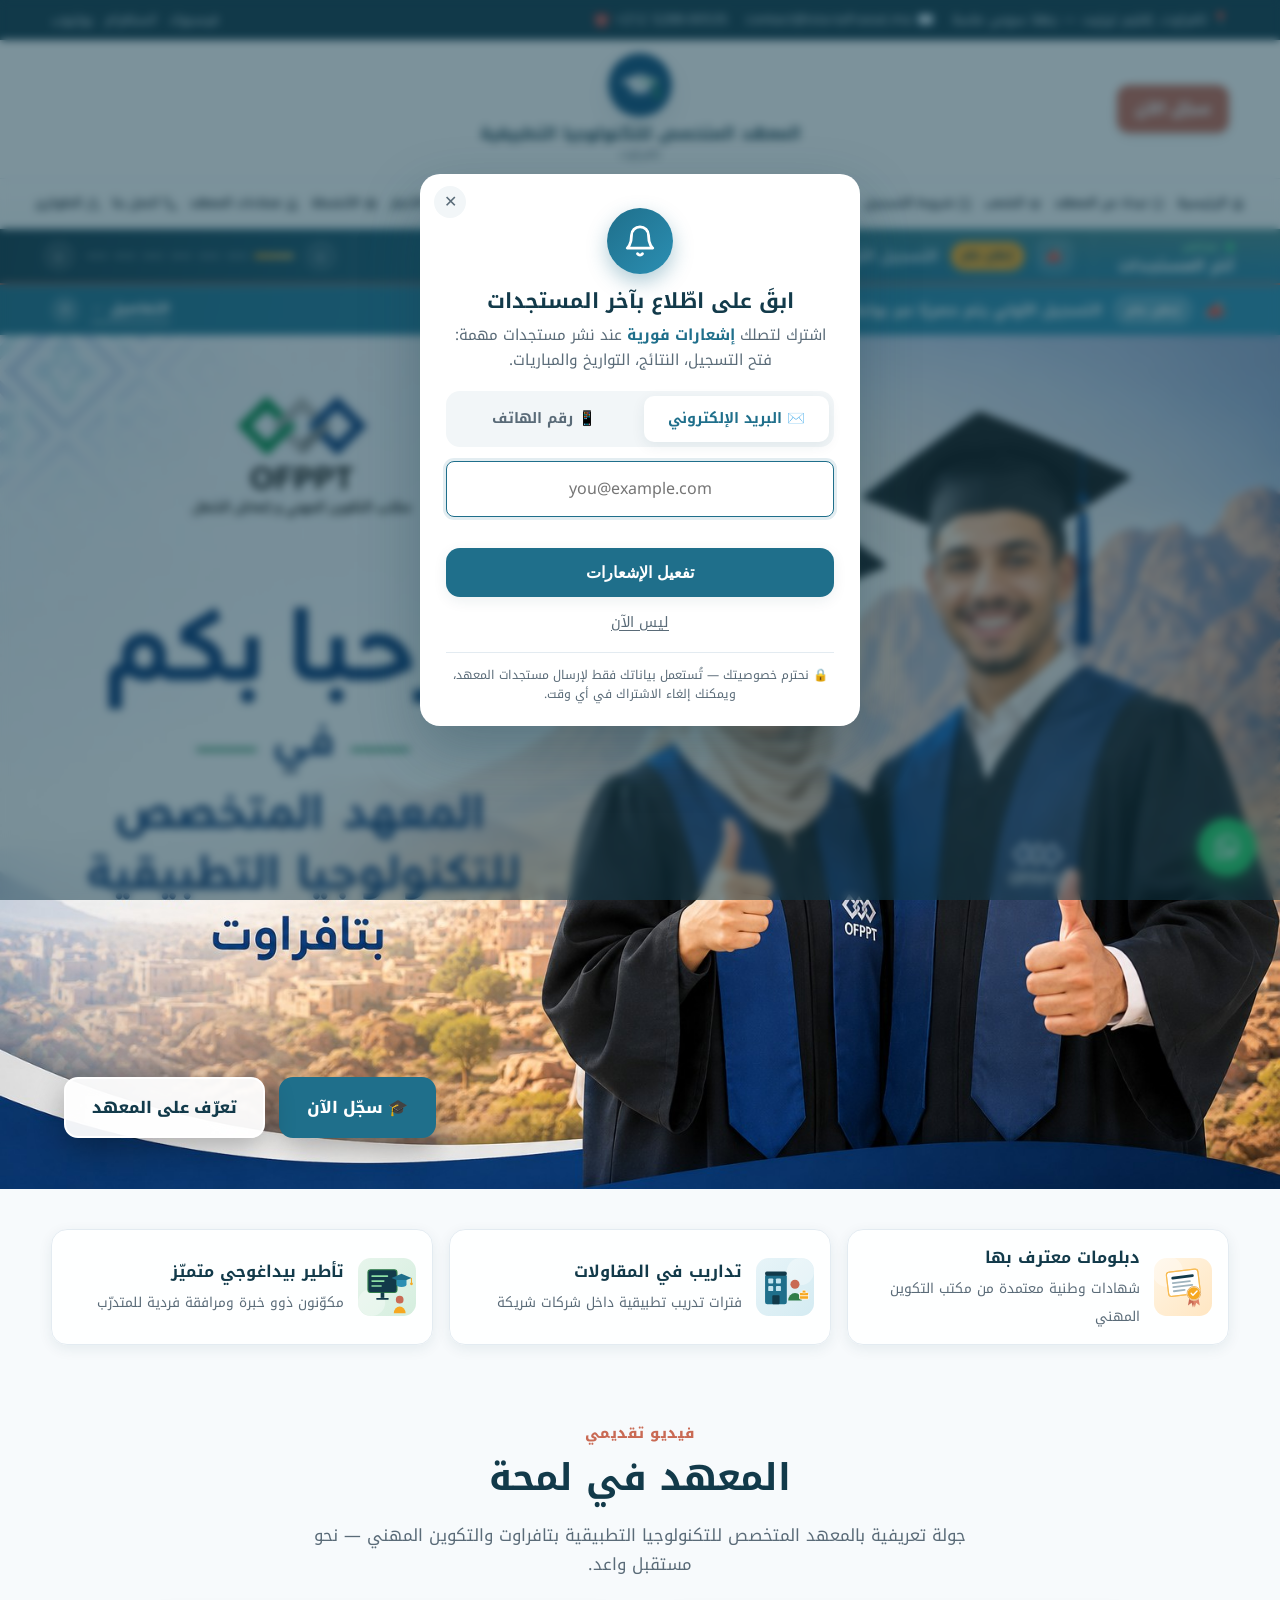
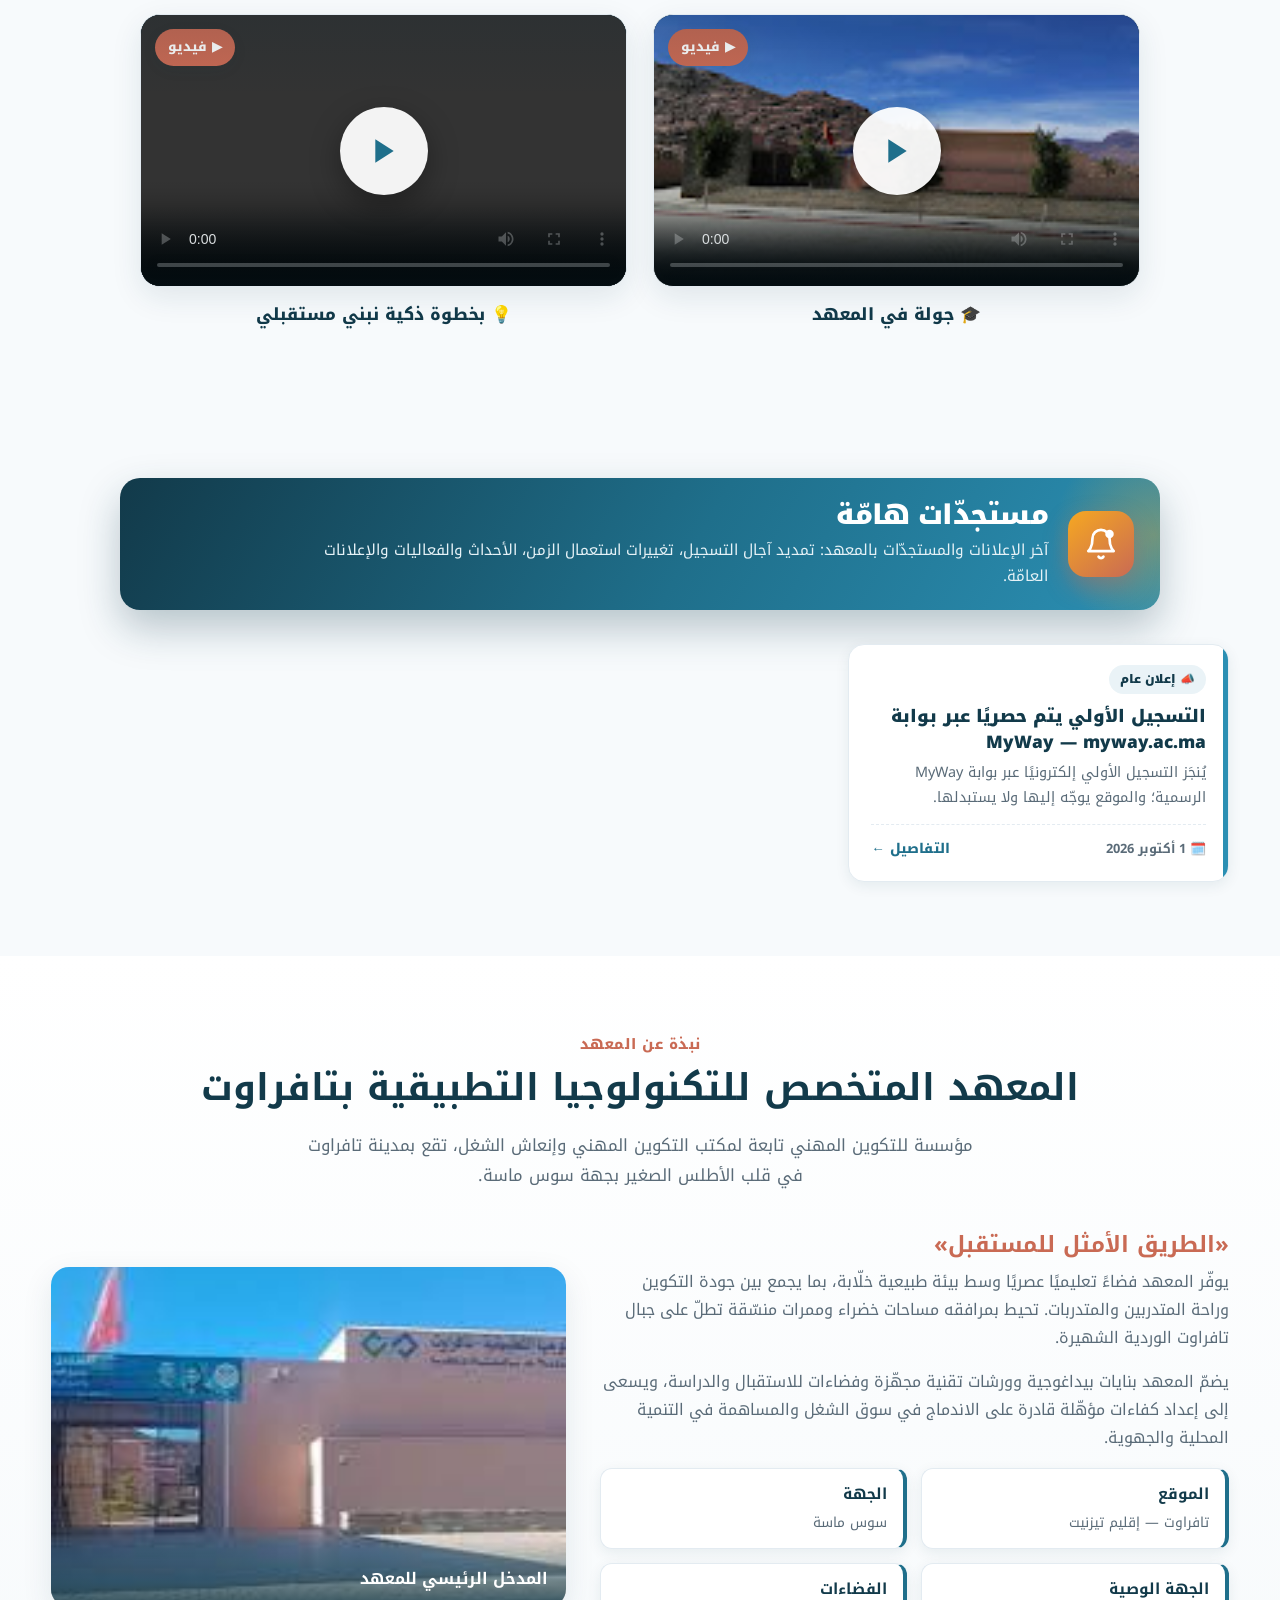
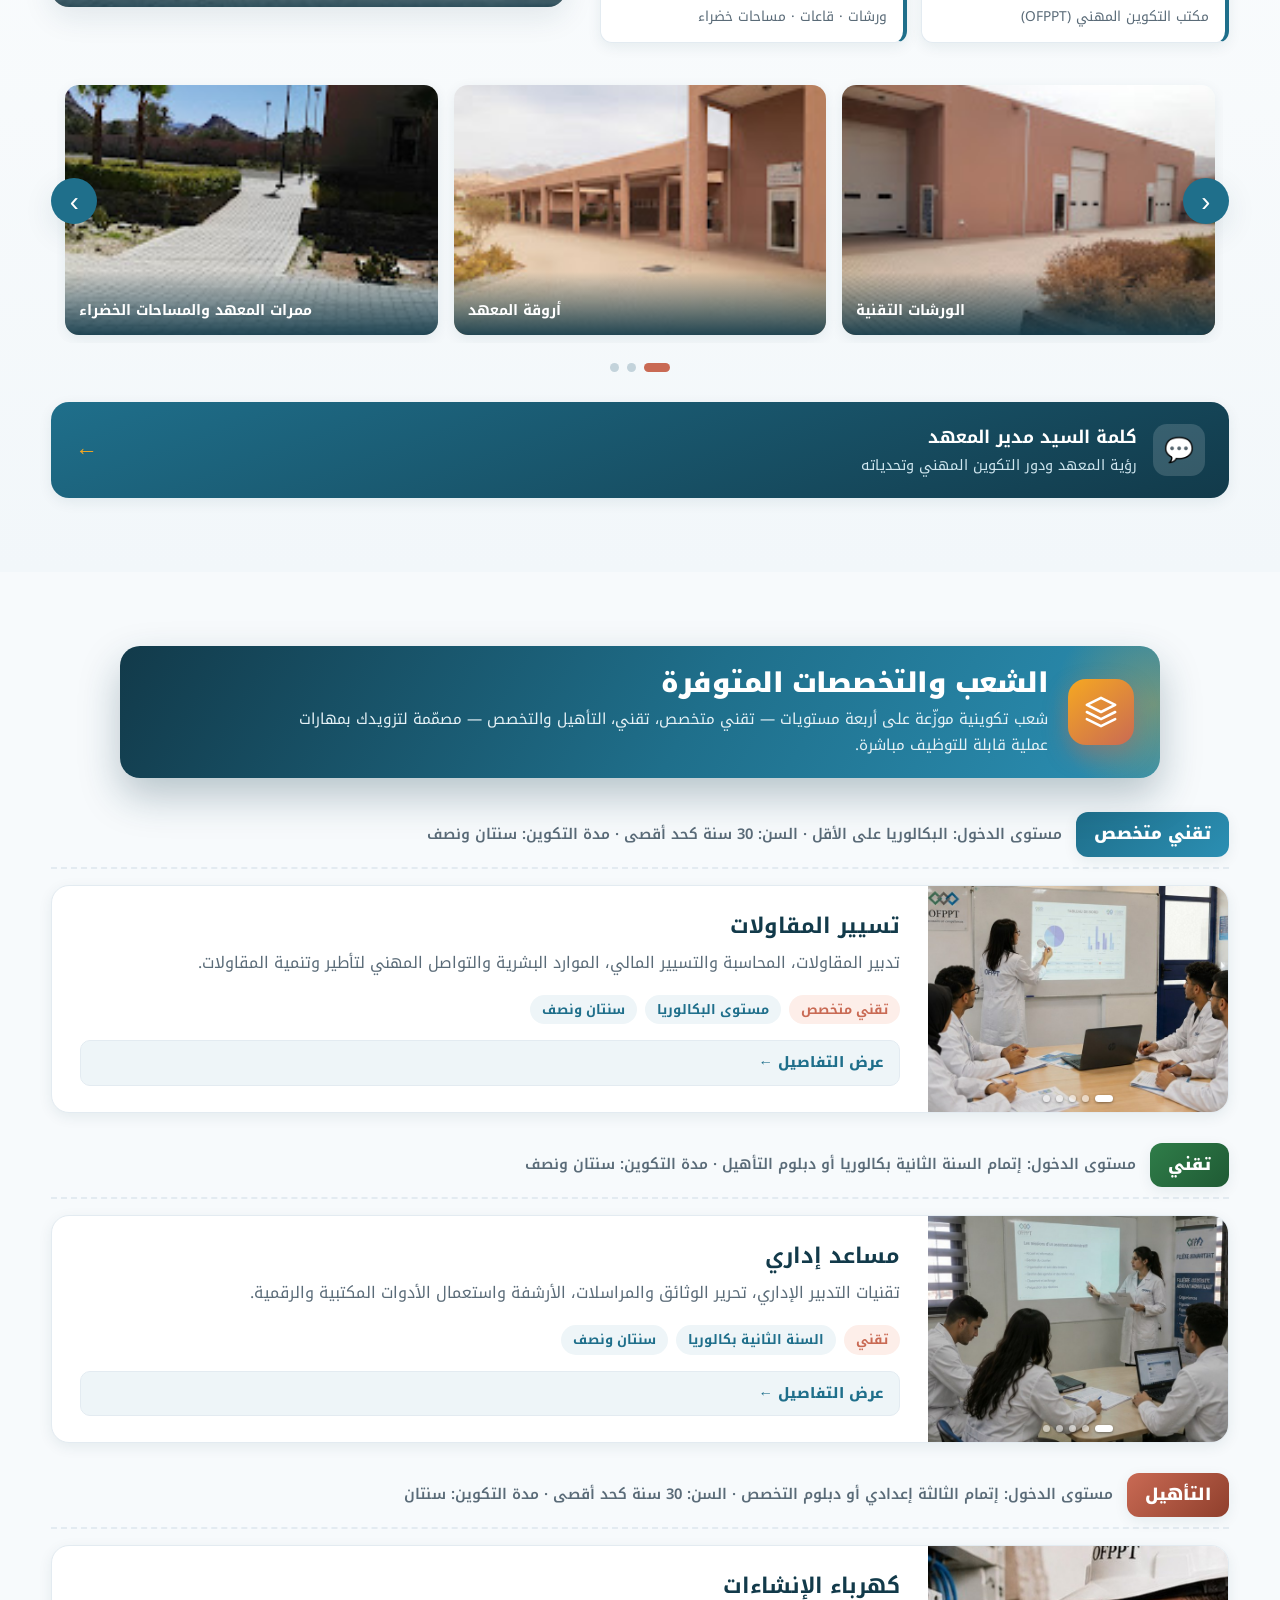
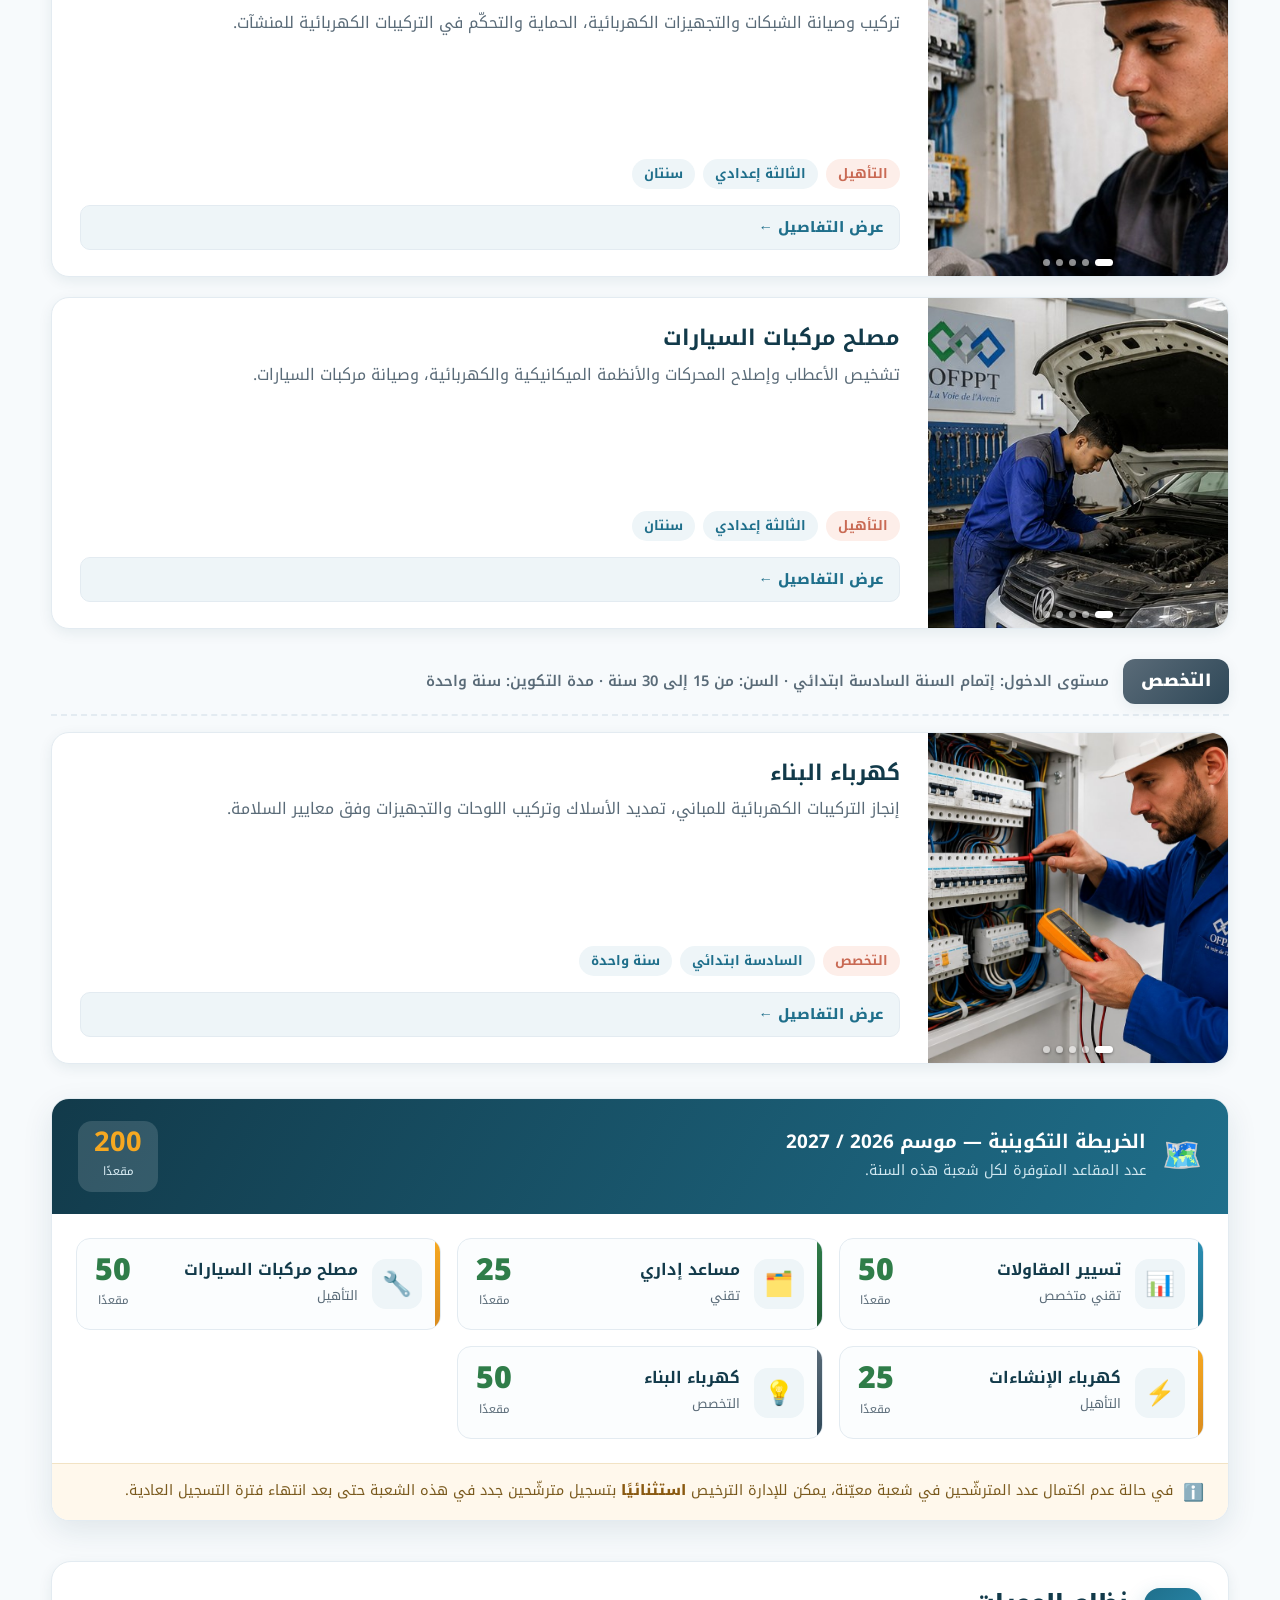
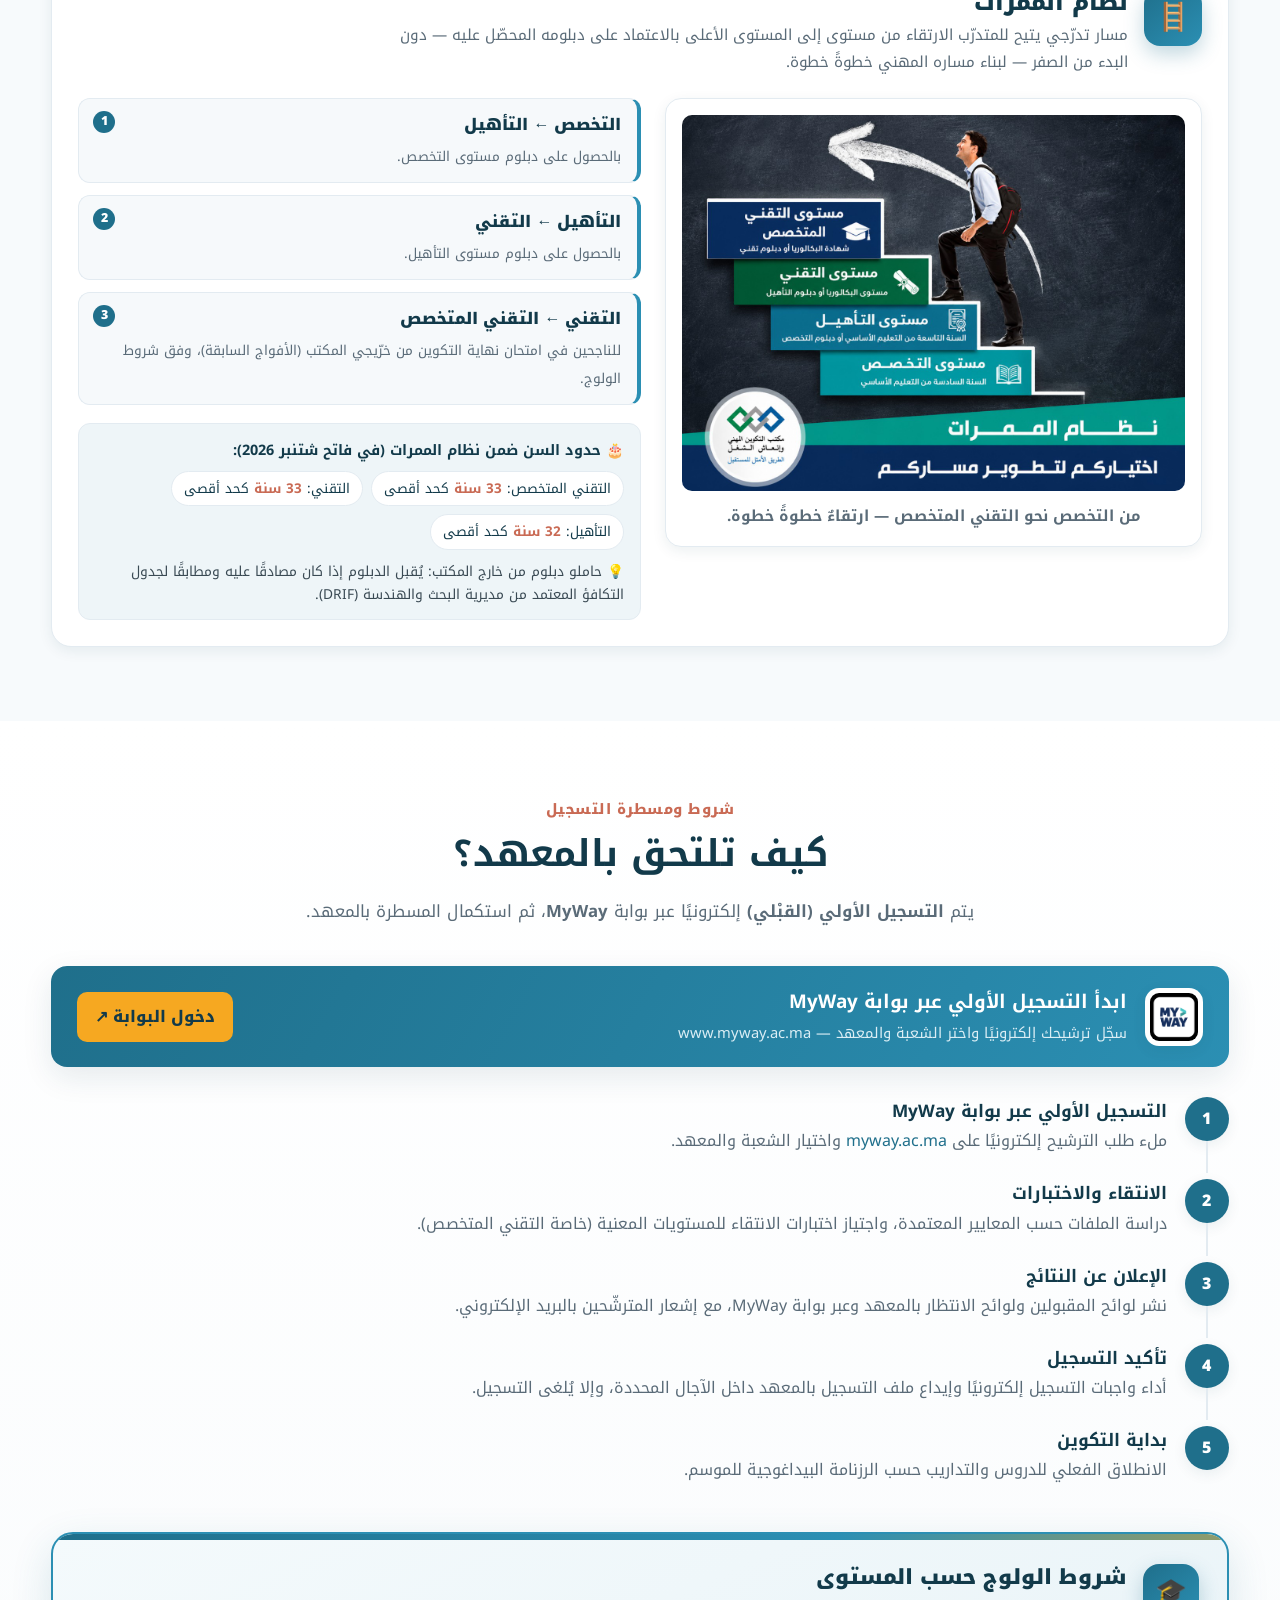
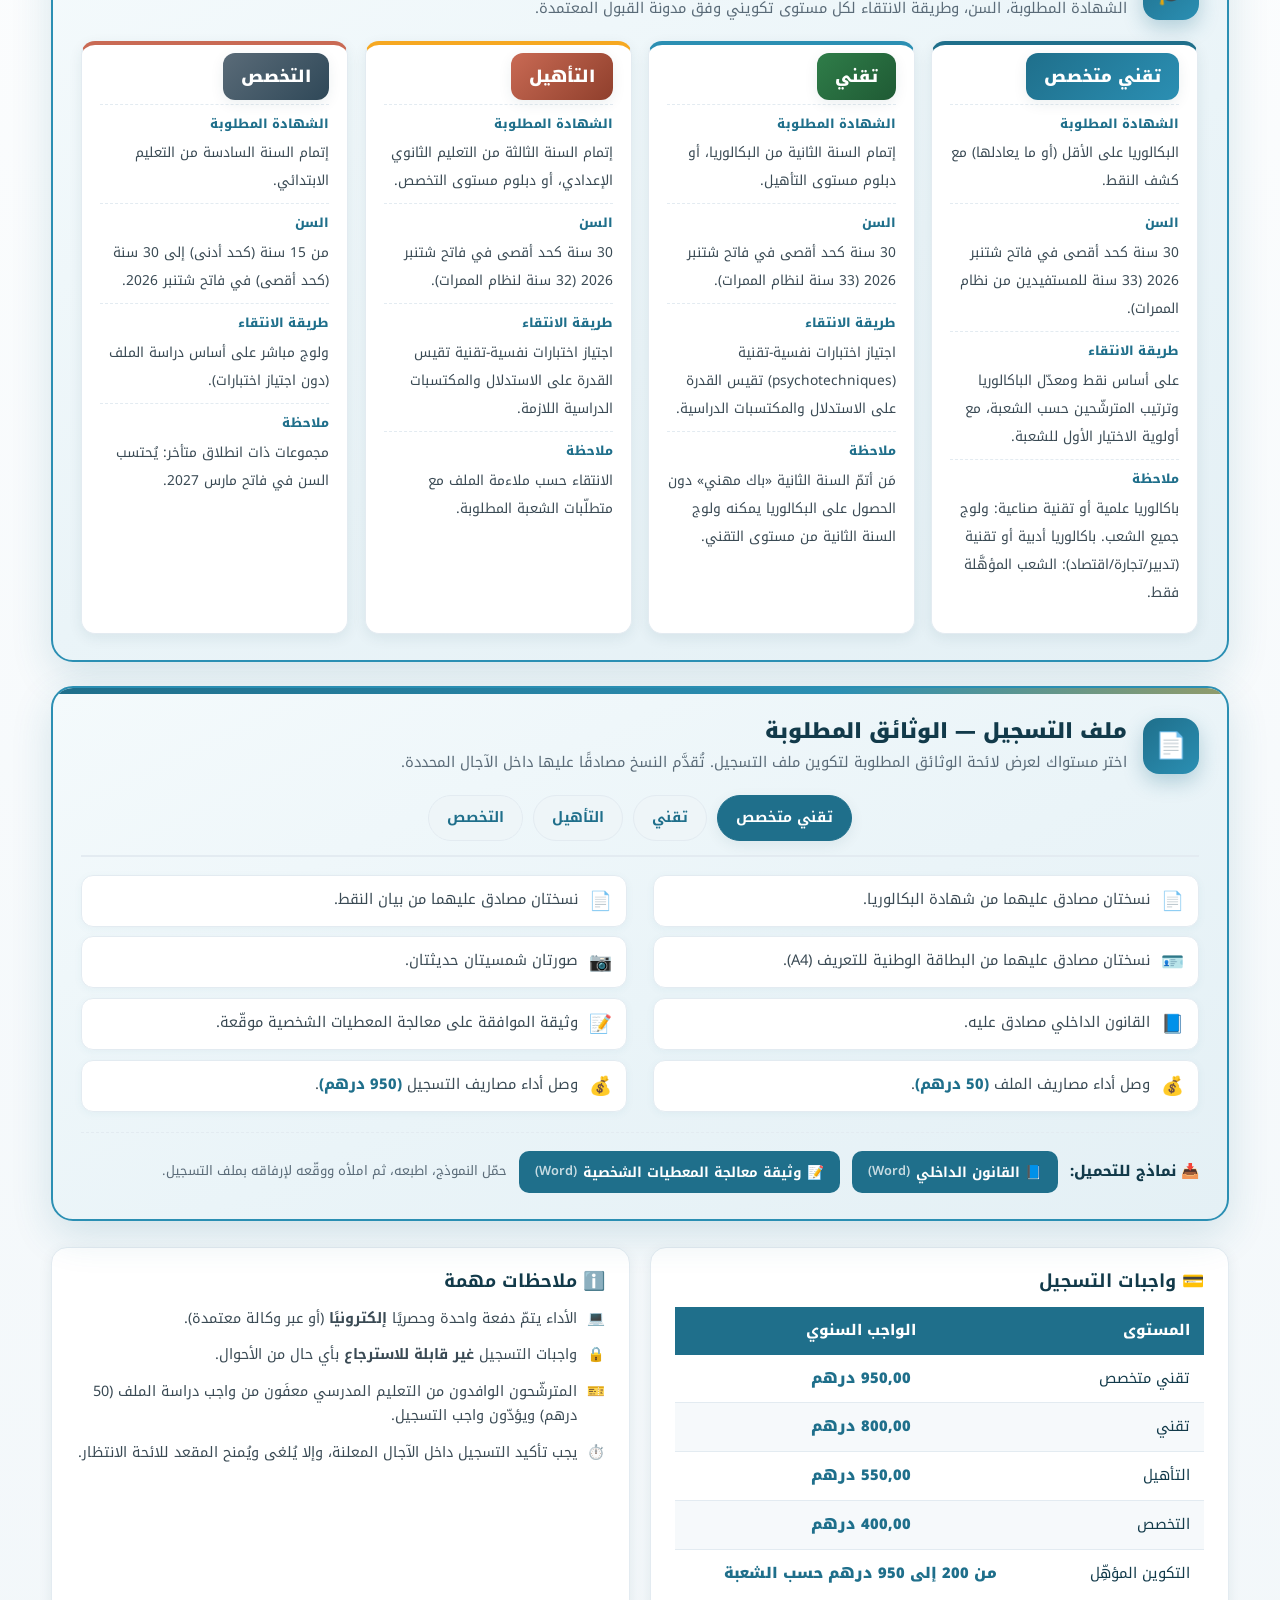
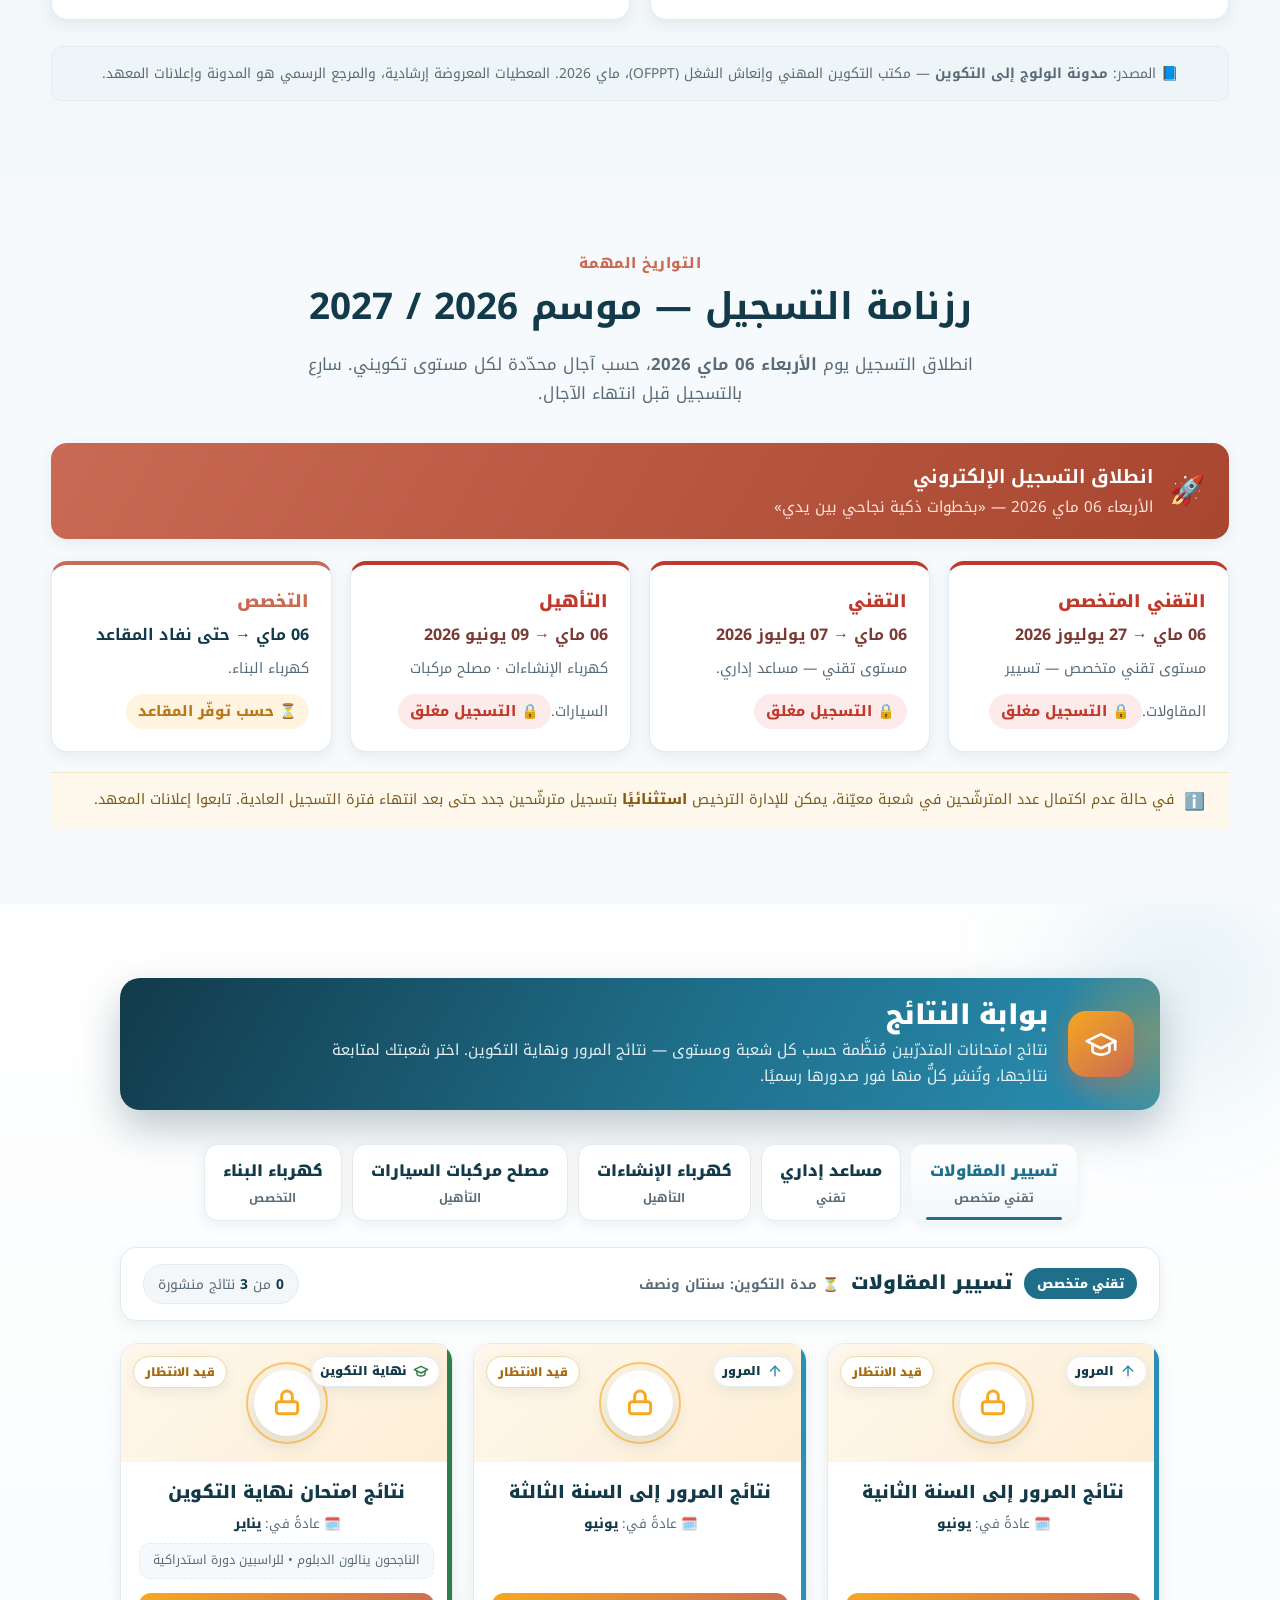
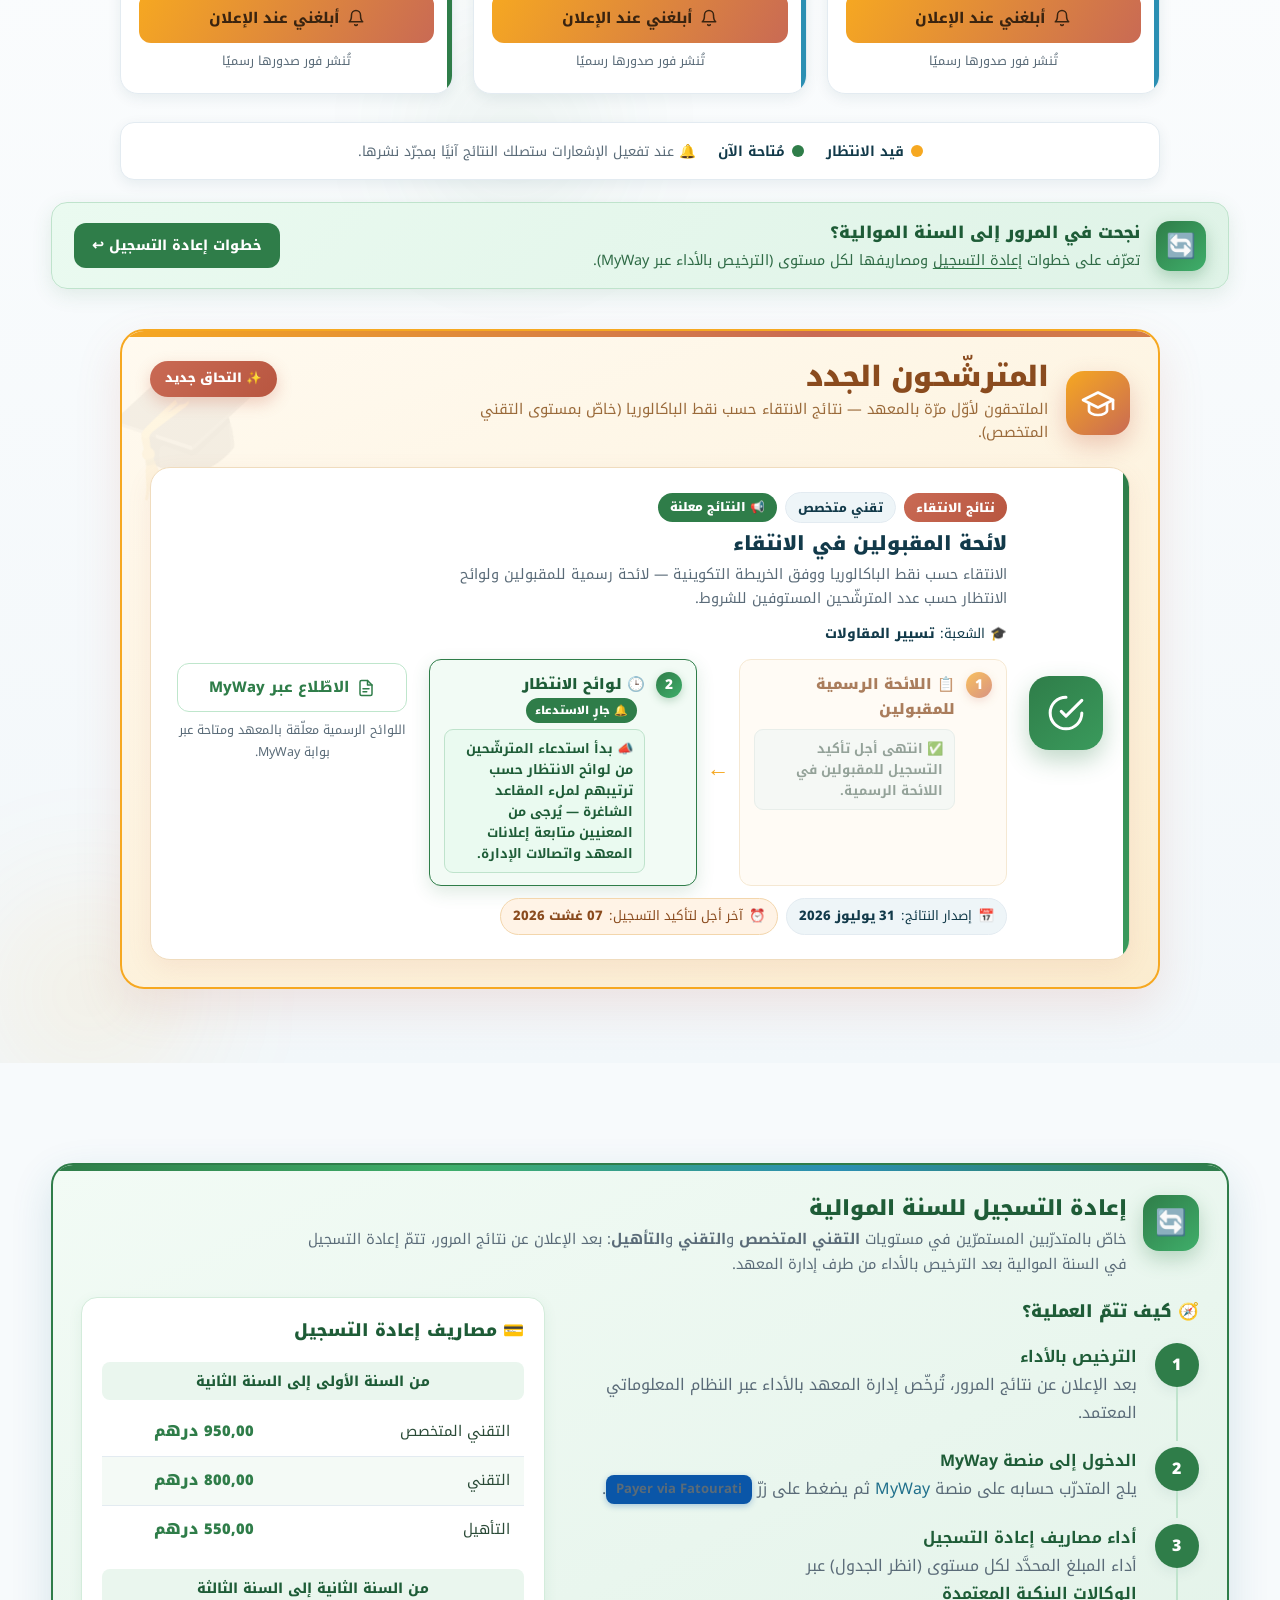
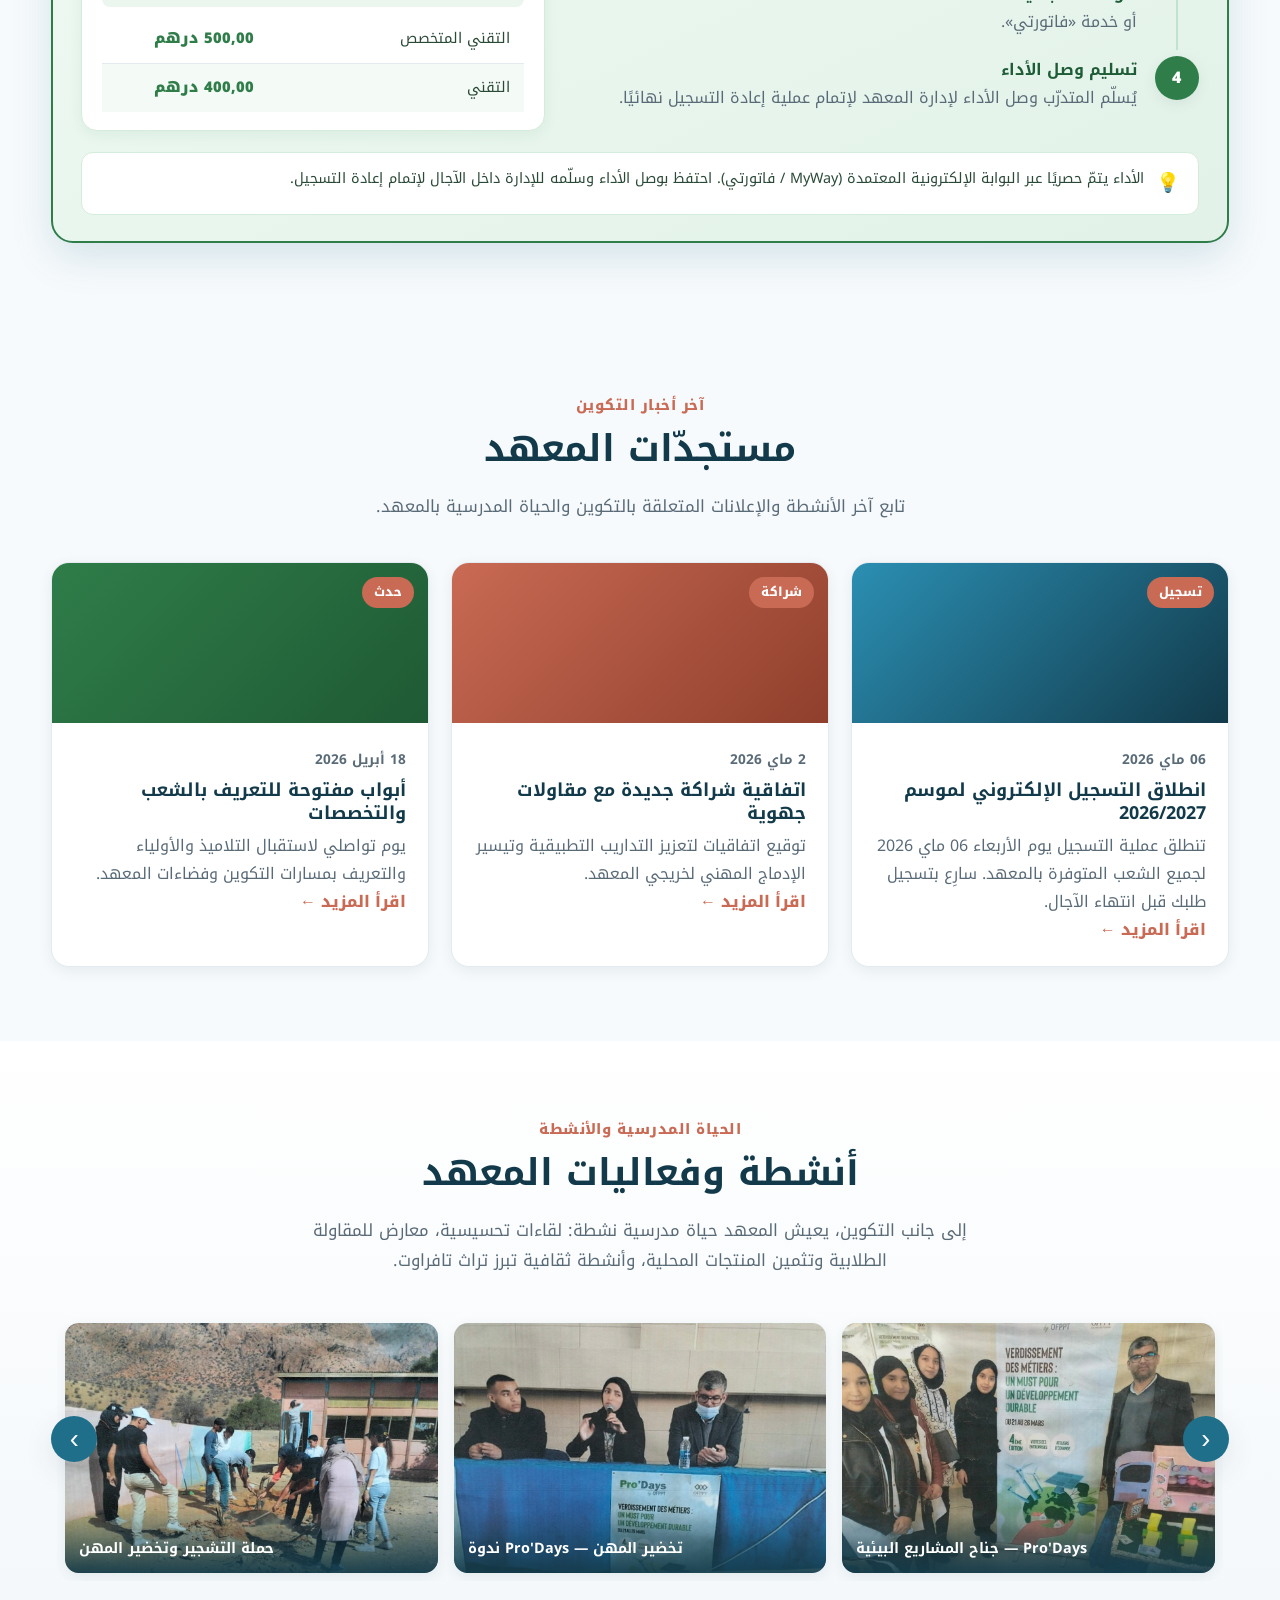
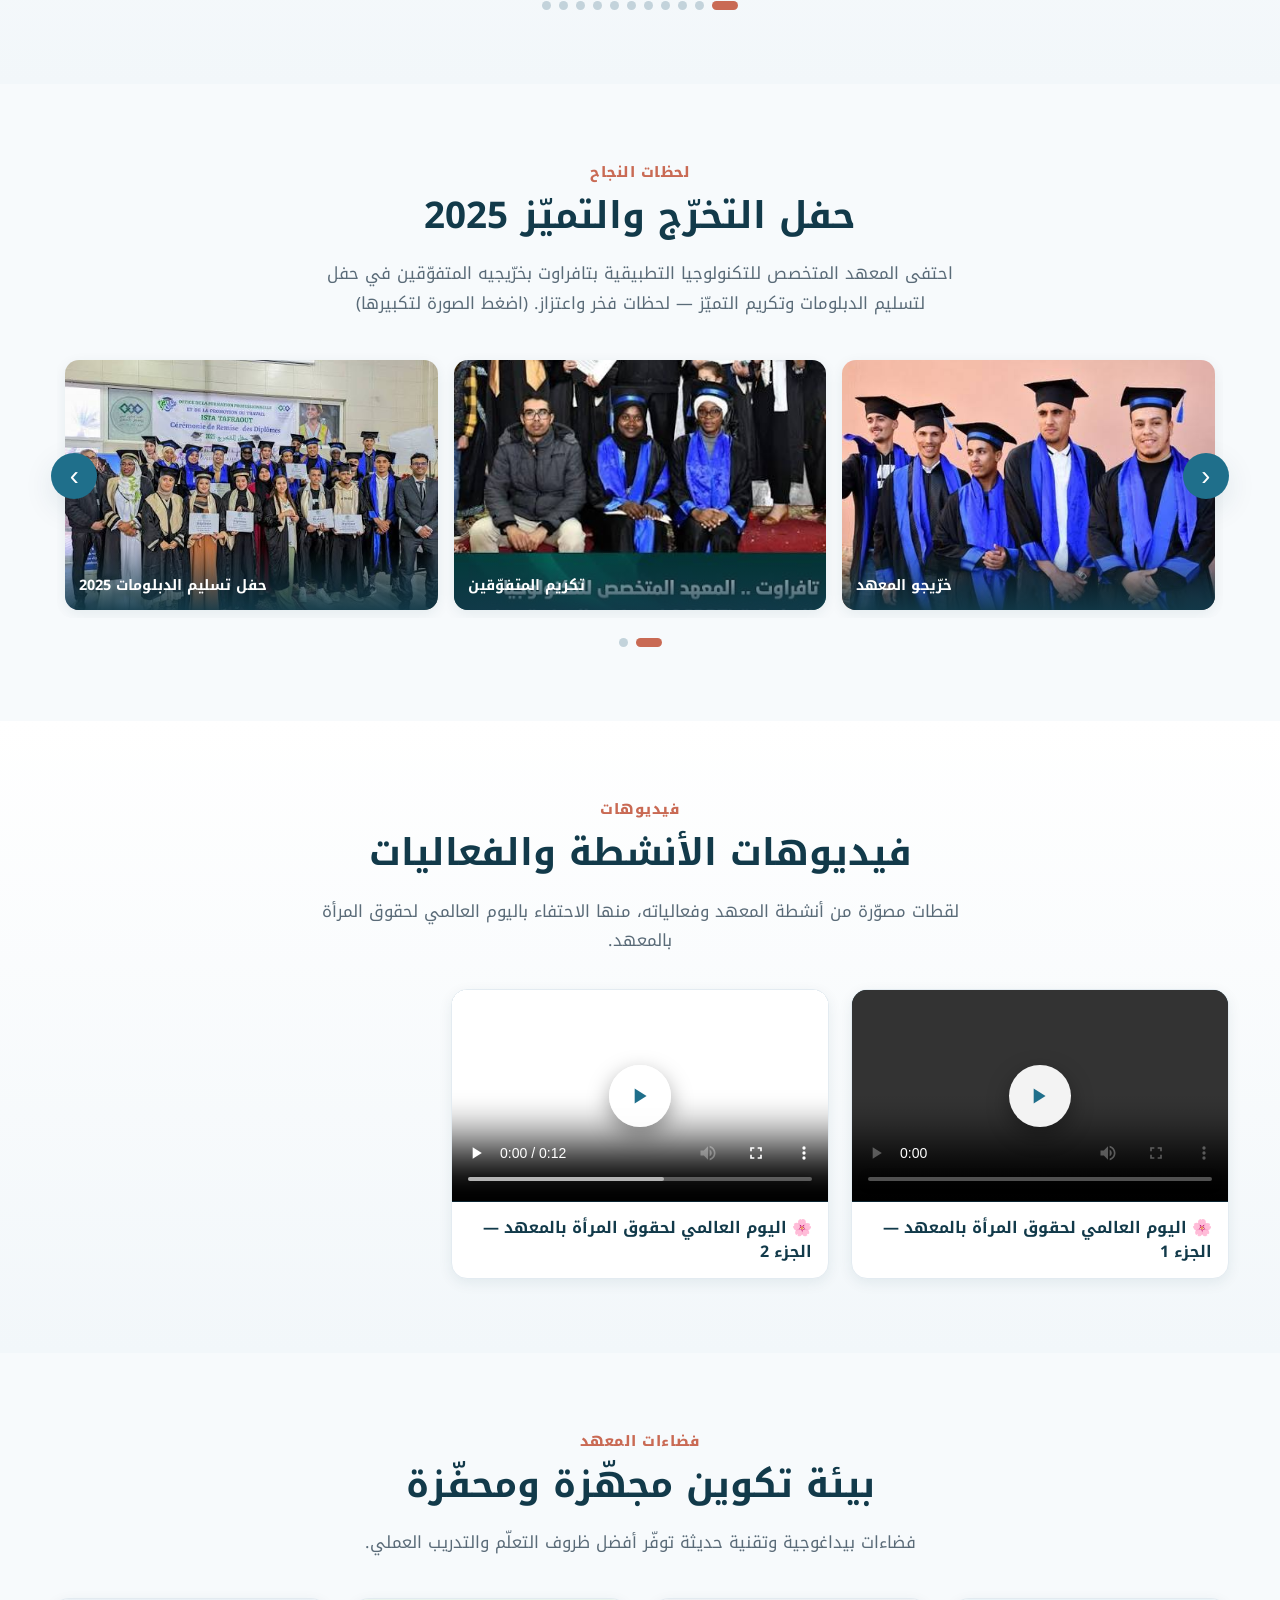
==== commit 089d22d9: "Add unified announcements system (top bar + section + ticker feed) Introduce assets/institute/announ" ====
--- a/index.html
+++ b/index.html
@@ -8,7 +8,7 @@
   <link rel="preconnect" href="https://fonts.googleapis.com">
   <link rel="preconnect" href="https://fonts.gstatic.com" crossorigin>
   <link href="https://fonts.googleapis.com/css2?family=Noto+Kufi+Arabic:wght@400;600;700;800;900&display=swap" rel="stylesheet">
-  <link rel="stylesheet" href="assets/institute/style.css?v=20260807c">
+  <link rel="stylesheet" href="assets/institute/style.css?v=20260807d">
   <link rel="icon" href="assets/institute/img/logo-emblem.svg">
   <style>body{font-family:"Noto Kufi Arabic","Segoe UI",Tahoma,sans-serif}</style>
 </head>
@@ -91,6 +91,9 @@
     </div>
   </div>
 
+  <!-- Top announcement bar (populated from announcements.js) -->
+  <div class="ann-bar" id="annBar" role="region" aria-label="إعلان هام" hidden></div>
+
   <!-- Hero -->
   <section class="hero-banner" id="accueil">
     <img class="hb-img" src="assets/institute/img/hero-welcome.jpg?v=1" alt="مرحبا بكم في المعهد المتخصص للتكنولوجيا التطبيقية بتافراوت — خرّيجو المعهد أمام جبال تافراوت" fetchpriority="high" width="1536" height="1024">
@@ -160,6 +163,22 @@
           <figcaption>💡 بخطوة ذكية نبني مستقبلي</figcaption>
         </figure>
       </div>
+    </div>
+  </section>
+
+  <!-- Latest announcements / updates (populated from announcements.js) -->
+  <section class="section ann-section" id="annSection" hidden>
+    <div class="container">
+      <div class="rhub-bar reveal">
+        <span class="rhub-bar-ico" aria-hidden="true">
+          <svg viewBox="0 0 24 24" fill="none" stroke="currentColor" stroke-width="1.9" stroke-linecap="round" stroke-linejoin="round"><path d="M18 8a6 6 0 00-12 0c0 7-3 9-3 9h18s-3-2-3-9"/><path d="M13.7 21a2 2 0 01-3.4 0"/><circle cx="18" cy="5" r="3" fill="currentColor" stroke="none"/></svg>
+        </span>
+        <div class="rhub-bar-txt">
+          <h2>مستجدّات هامّة</h2>
+          <p>آخر الإعلانات والمستجدّات بالمعهد: تمديد آجال التسجيل، تغييرات استعمال الزمن، الأحداث والفعاليات والإعلانات العامّة.</p>
+        </div>
+      </div>
+      <div class="ann-grid" id="annGrid" aria-live="polite"></div>
     </div>
   </section>
 
@@ -1319,7 +1338,8 @@
 
   <button id="toTop" class="to-top" aria-label="العودة إلى الأعلى">↑</button>
 
-  <script src="assets/institute/main.js?v=20260807c"></script>
-  <script src="assets/institute/results.js?v=20260807c"></script>
+  <script src="assets/institute/announcements.js?v=20260807d"></script>
+  <script src="assets/institute/main.js?v=20260807d"></script>
+  <script src="assets/institute/results.js?v=20260807d"></script>
 </body>
 </html>
--- a/assets/institute/style.css
+++ b/assets/institute/style.css
@@ -1397,3 +1397,52 @@
 /* keyboard focus visibility (does not affect mouse users) */
 a:focus-visible,button:focus-visible,input:focus-visible,textarea:focus-visible,select:focus-visible,[tabindex]:focus-visible,.tab:focus-visible,.prog-more:focus-visible{outline:3px solid var(--brand-2);outline-offset:3px;border-radius:8px}
 .cta:focus-visible,.btn:focus-visible{outline-color:var(--accent-2)}
+
+/* ===== Announcements: top bar + "مستجدّات هامّة" section ===== */
+/* top announcement bar */
+.ann-bar{position:relative;z-index:50;color:#fff;font-size:.92rem;animation:annBarIn .5s ease}
+.ann-bar[hidden]{display:none}
+@keyframes annBarIn{from{opacity:0;transform:translateY(-8px)}to{opacity:1;transform:none}}
+.ann-bar-in{display:flex;align-items:center;gap:12px;padding:11px 0}
+.ann-bar-ico{flex:none;font-size:1.25rem;line-height:1}
+.ann-bar-tag{flex:none;font-size:.72rem;font-weight:900;background:rgba(255,255,255,.22);border:1px solid rgba(255,255,255,.35);padding:3px 11px;border-radius:999px;white-space:nowrap}
+.ann-bar-txt{flex:1;min-width:0;font-weight:700;line-height:1.5}
+.ann-bar-link{flex:none;color:#fff;font-weight:800;font-size:.85rem;text-decoration:none;white-space:nowrap;border-bottom:2px solid rgba(255,255,255,.6)}
+.ann-bar-link:hover{border-bottom-color:#fff}
+.ann-bar-x{flex:none;background:rgba(255,255,255,.18);border:none;color:#fff;width:28px;height:28px;border-radius:50%;cursor:pointer;font-size:.8rem;line-height:1;transition:.2s}
+.ann-bar-x:hover{background:rgba(255,255,255,.32);transform:rotate(90deg)}
+/* bar colour by type */
+.ann-bar.t-ext{background:linear-gradient(100deg,#b3791a,var(--accent-2))}
+.ann-bar.t-sch{background:linear-gradient(100deg,var(--brand-dark),var(--brand))}
+.ann-bar.t-evt{background:linear-gradient(100deg,#1e5c37,var(--green))}
+.ann-bar.t-gen{background:linear-gradient(100deg,var(--brand),var(--brand-2))}
+.ann-bar.t-urg{background:linear-gradient(100deg,#9c2b22,#c0392b)}
+@media (max-width:640px){.ann-bar-in{flex-wrap:wrap;gap:8px 10px}.ann-bar-txt{flex:1 1 100%;order:3}.ann-bar-link{order:4}}
+
+/* announcements section */
+.ann-section[hidden]{display:none}
+.ann-grid{display:grid;grid-template-columns:repeat(auto-fill,minmax(300px,1fr));gap:18px;margin-top:28px}
+.ann-card{position:relative;background:var(--card);border:1px solid var(--line);border-radius:16px;padding:20px 22px;box-shadow:var(--shadow-sm);overflow:hidden;display:flex;flex-direction:column;transition:transform .22s,box-shadow .22s}
+.ann-card:hover{transform:translateY(-4px);box-shadow:var(--shadow)}
+.ann-card::before{content:"";position:absolute;inset-block:0;inset-inline-start:0;width:5px}
+.ann-card.t-ext::before{background:var(--accent-2)}
+.ann-card.t-sch::before{background:var(--brand)}
+.ann-card.t-evt::before{background:var(--green)}
+.ann-card.t-gen::before{background:var(--brand-2)}
+.ann-card.t-urg::before{background:#c0392b}
+.ann-card-top{display:flex;align-items:center;justify-content:space-between;gap:10px;margin-bottom:10px}
+.ann-chip{font-size:.74rem;font-weight:900;padding:4px 11px;border-radius:999px;white-space:nowrap}
+.ann-card.t-ext .ann-chip{color:#8a4b1e;background:#fdf3df}
+.ann-card.t-sch .ann-chip{color:var(--brand-dark);background:#eaf3f7}
+.ann-card.t-evt .ann-chip{color:#1e5c37;background:#eafaf0}
+.ann-card.t-gen .ann-chip{color:var(--brand-dark);background:#eaf3f7}
+.ann-card.t-urg .ann-chip{color:#9c2b22;background:#fdecea}
+.ann-new{font-size:.68rem;font-weight:900;color:#fff;background:var(--accent);padding:3px 9px;border-radius:999px;animation:annNewPulse 1.6s ease-in-out infinite}
+@keyframes annNewPulse{0%,100%{box-shadow:0 0 0 0 rgba(201,106,84,.5)}50%{box-shadow:0 0 0 6px rgba(201,106,84,0)}}
+.ann-card-title{margin:0 0 6px;font-size:1.08rem;font-weight:900;color:var(--brand-dark);line-height:1.5}
+.ann-card-body{margin:0 0 14px;font-size:.9rem;line-height:1.7;color:var(--muted);flex:1}
+.ann-card-foot{display:flex;align-items:center;justify-content:space-between;gap:10px;margin-top:auto;padding-top:12px;border-top:1px dashed var(--line)}
+.ann-date{font-size:.8rem;color:var(--muted);font-weight:700}
+.ann-more{font-size:.84rem;font-weight:800;color:var(--brand);text-decoration:none;white-space:nowrap}
+.ann-more:hover{text-decoration:underline}
+@media (prefers-reduced-motion:reduce){.ann-bar,.ann-new{animation:none}}
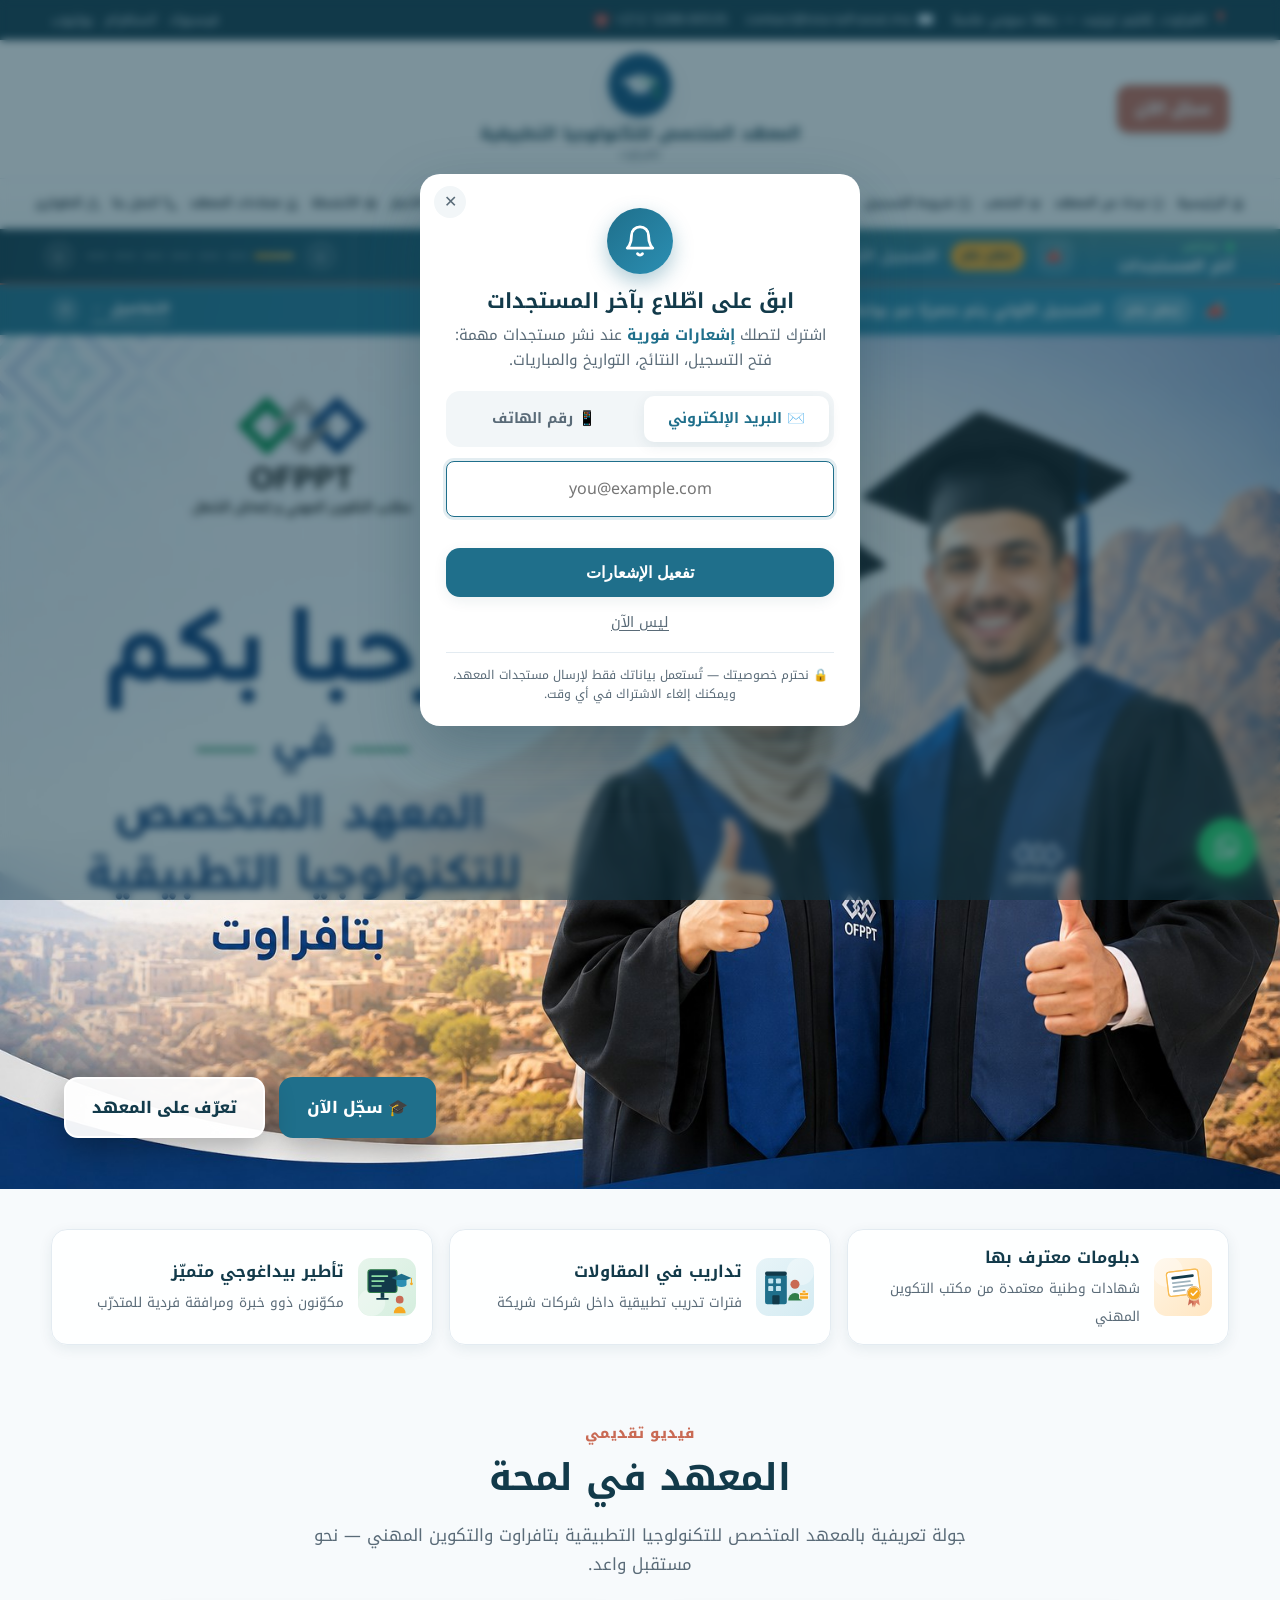
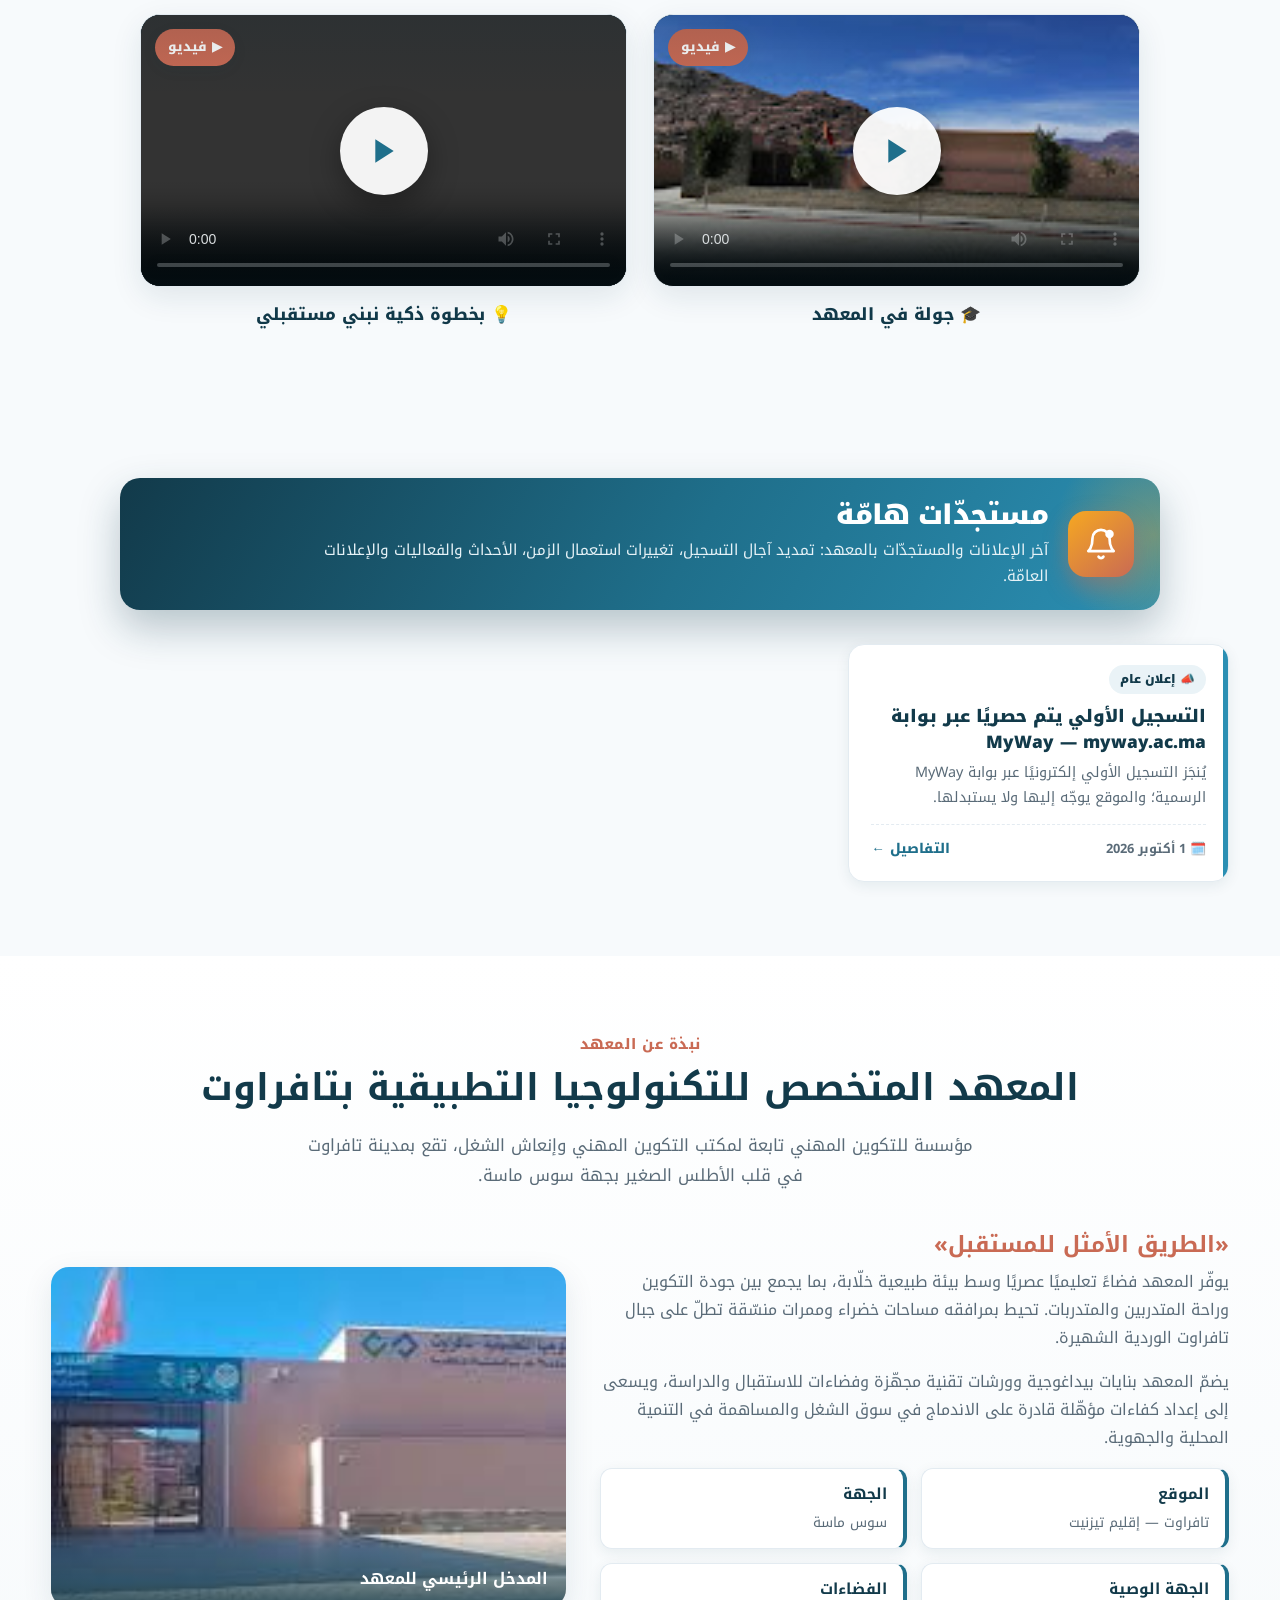
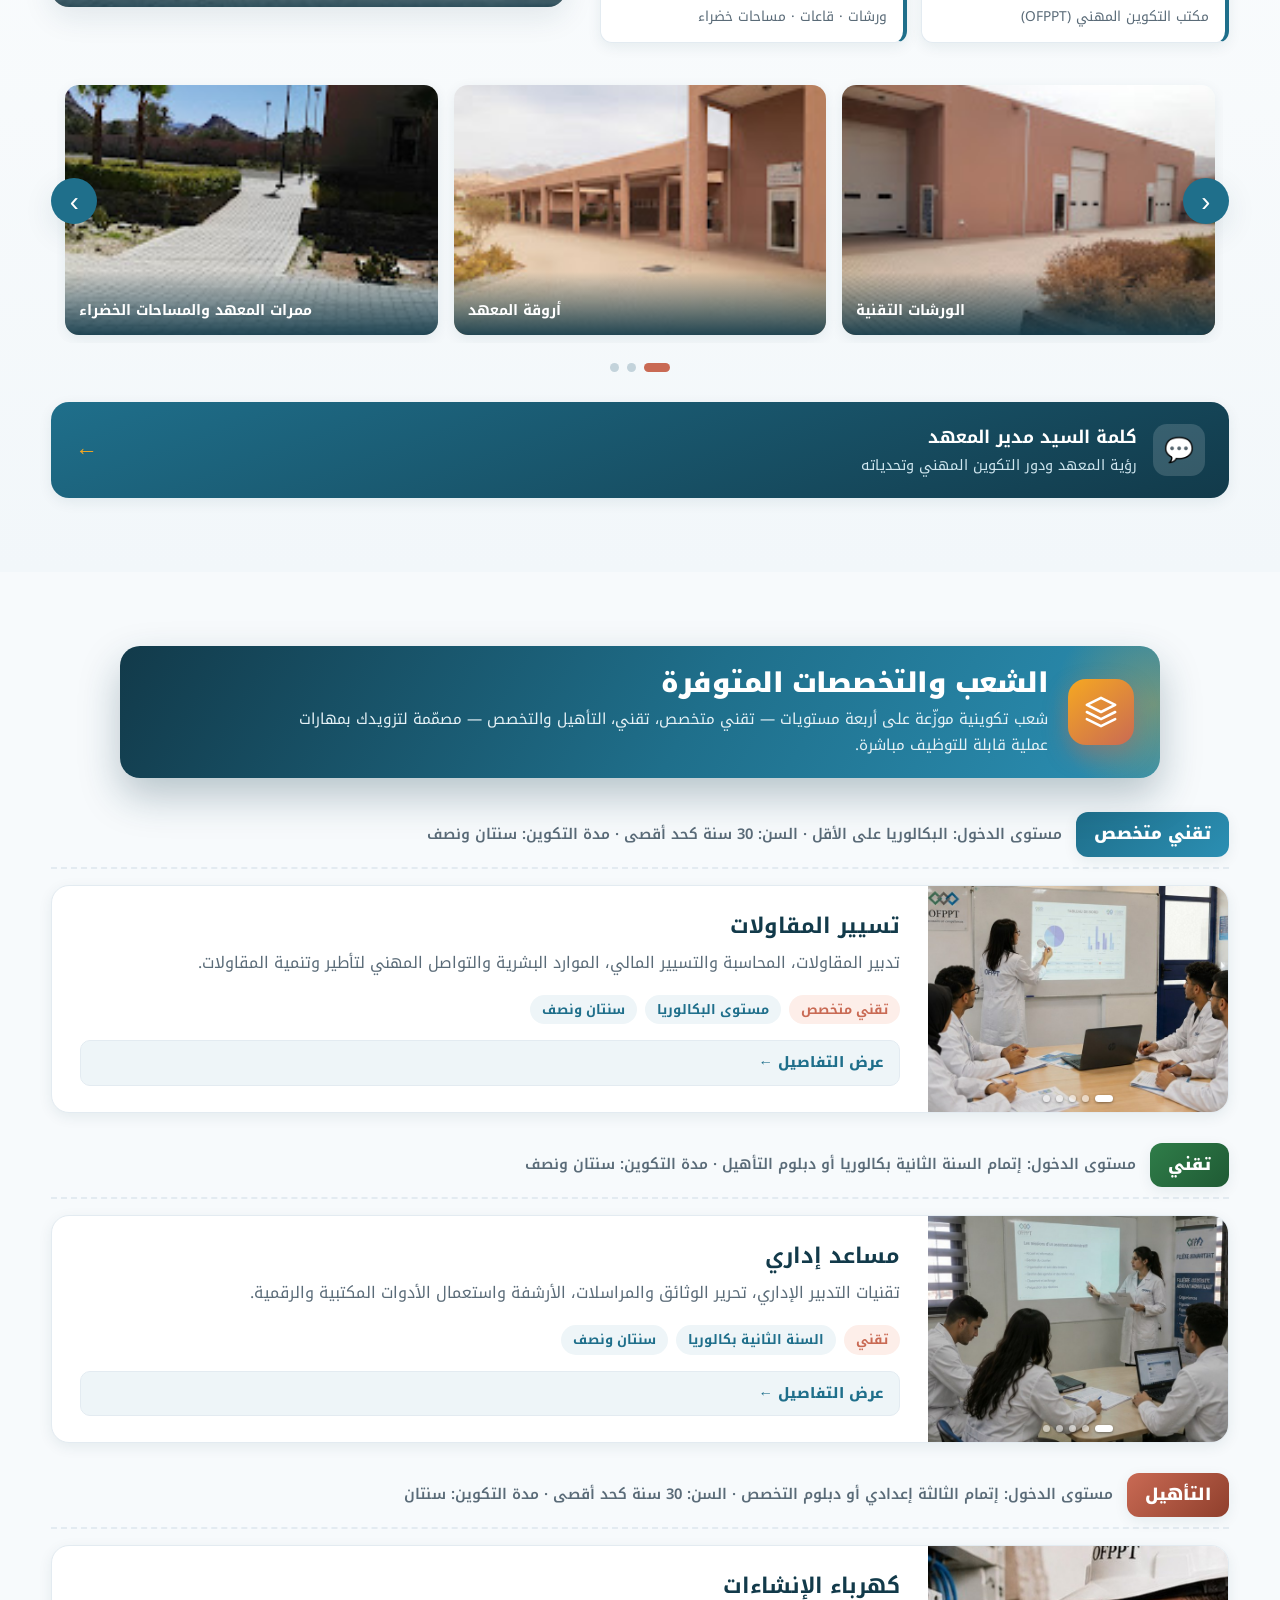
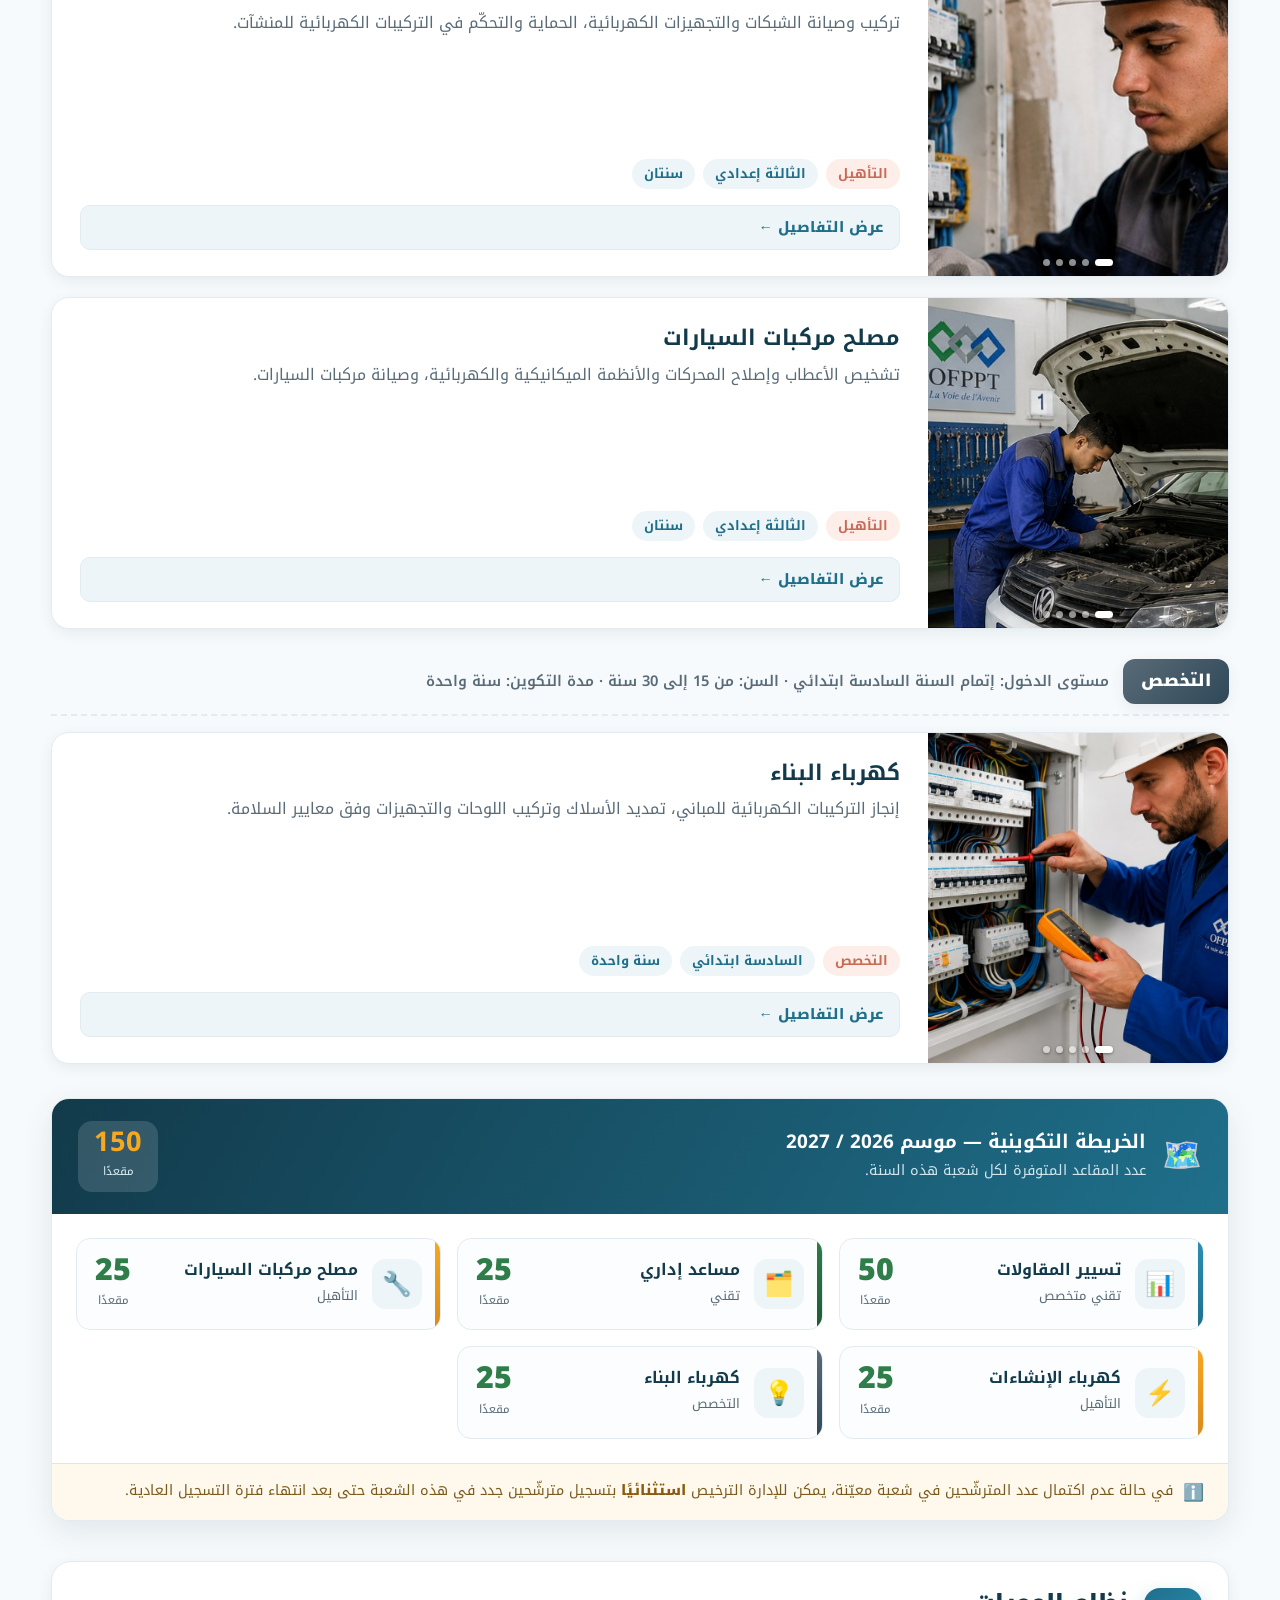
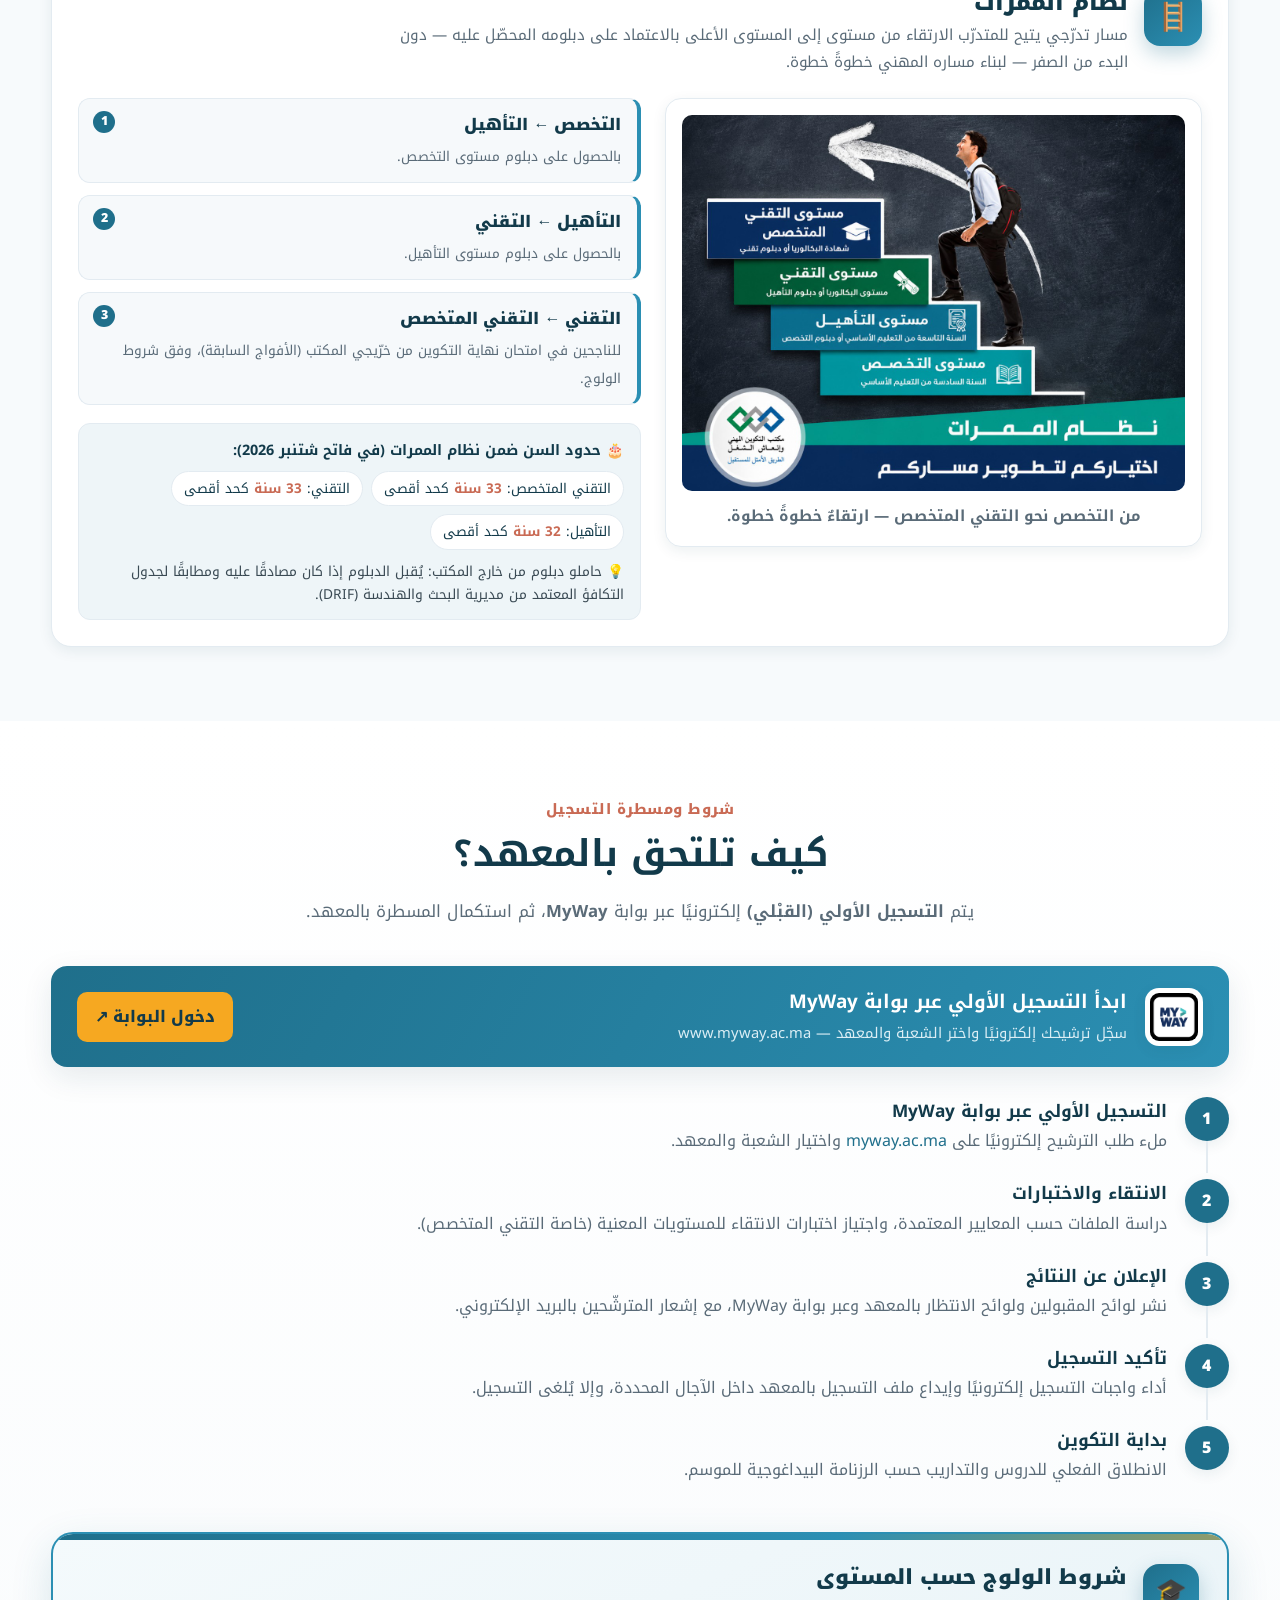
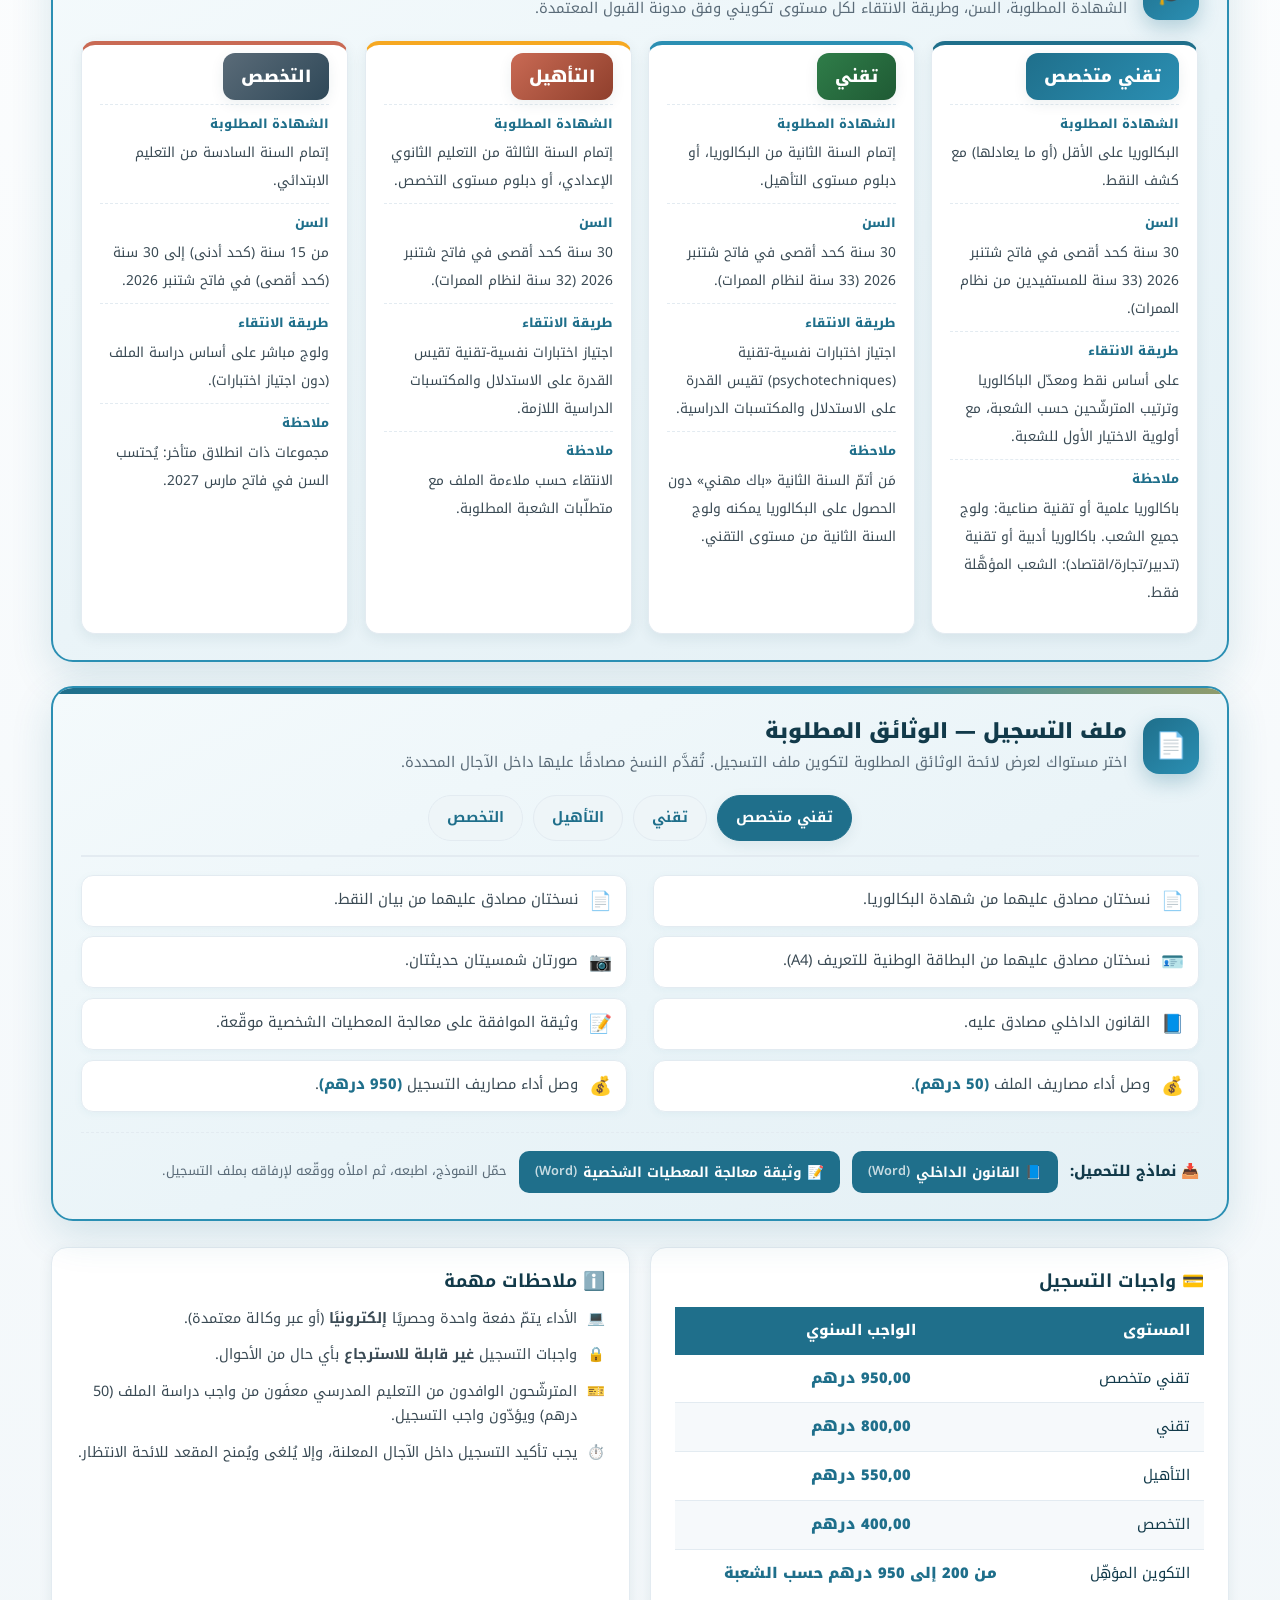
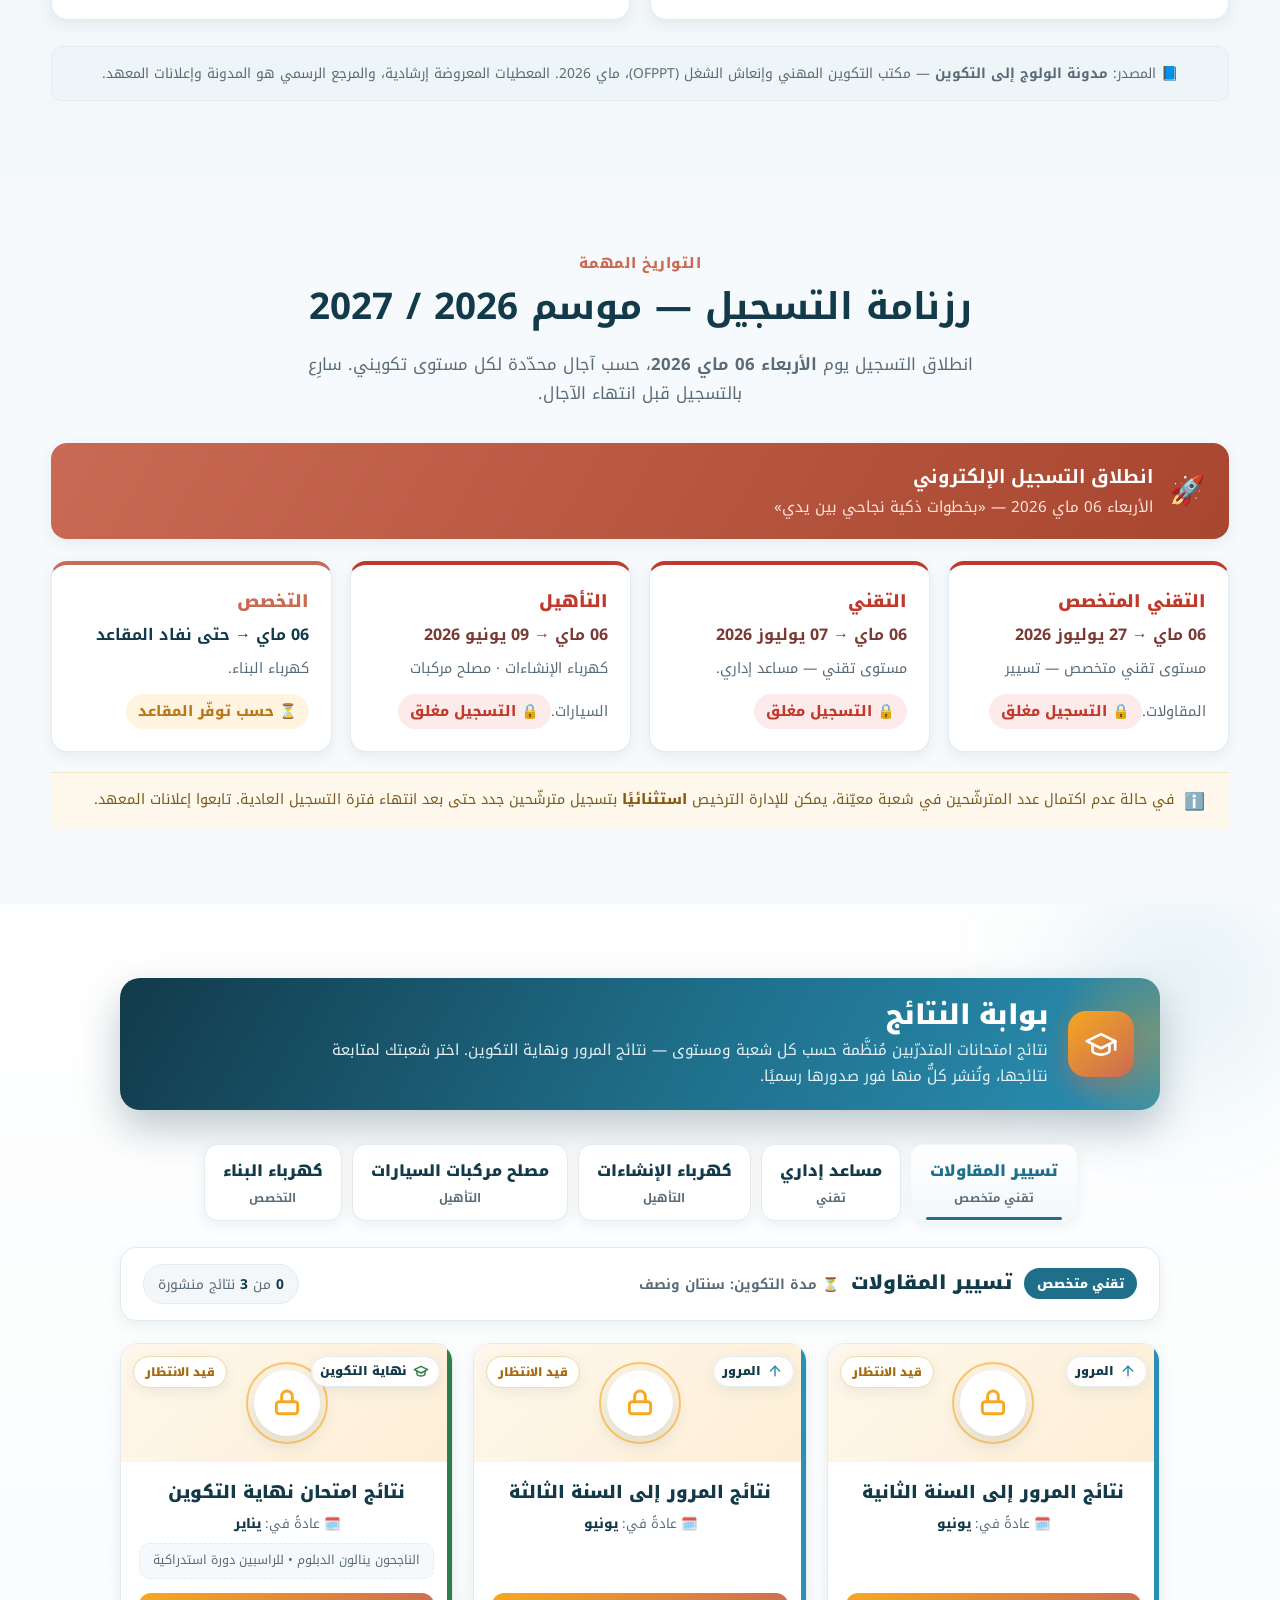
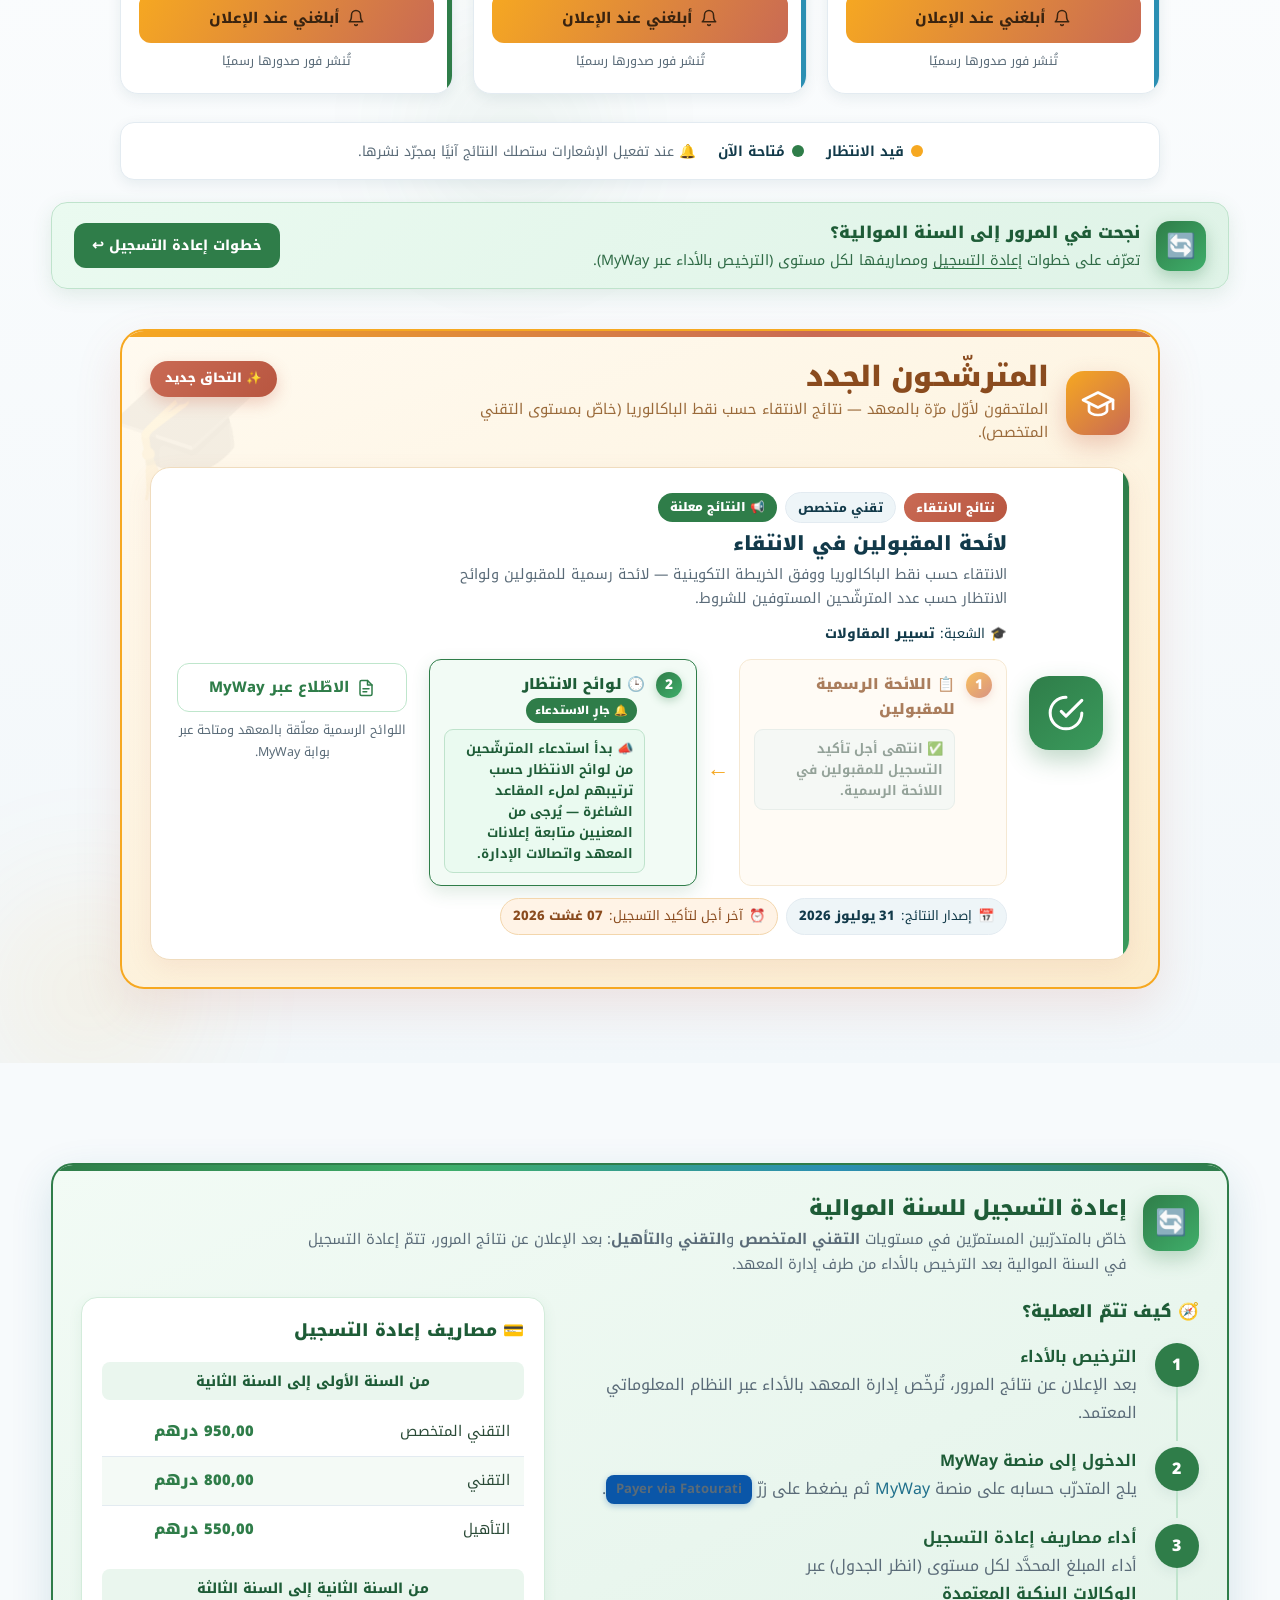
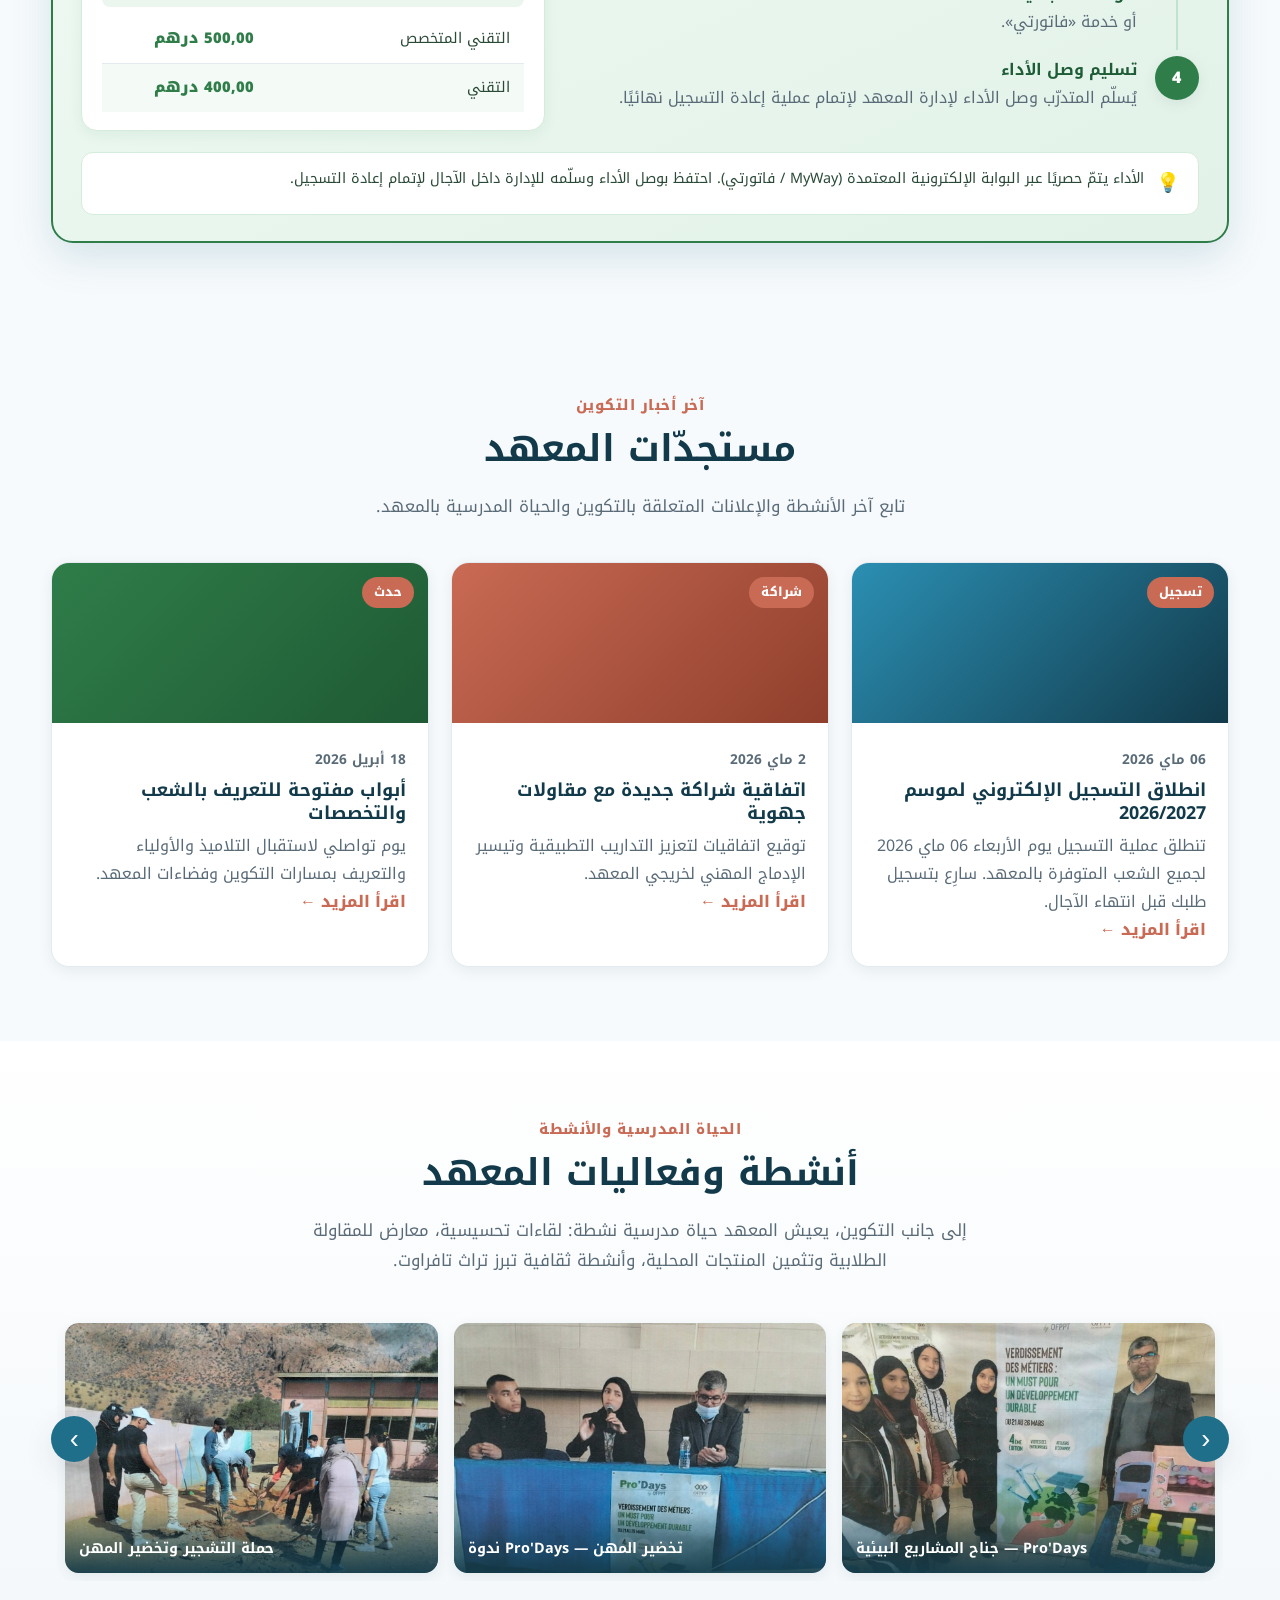
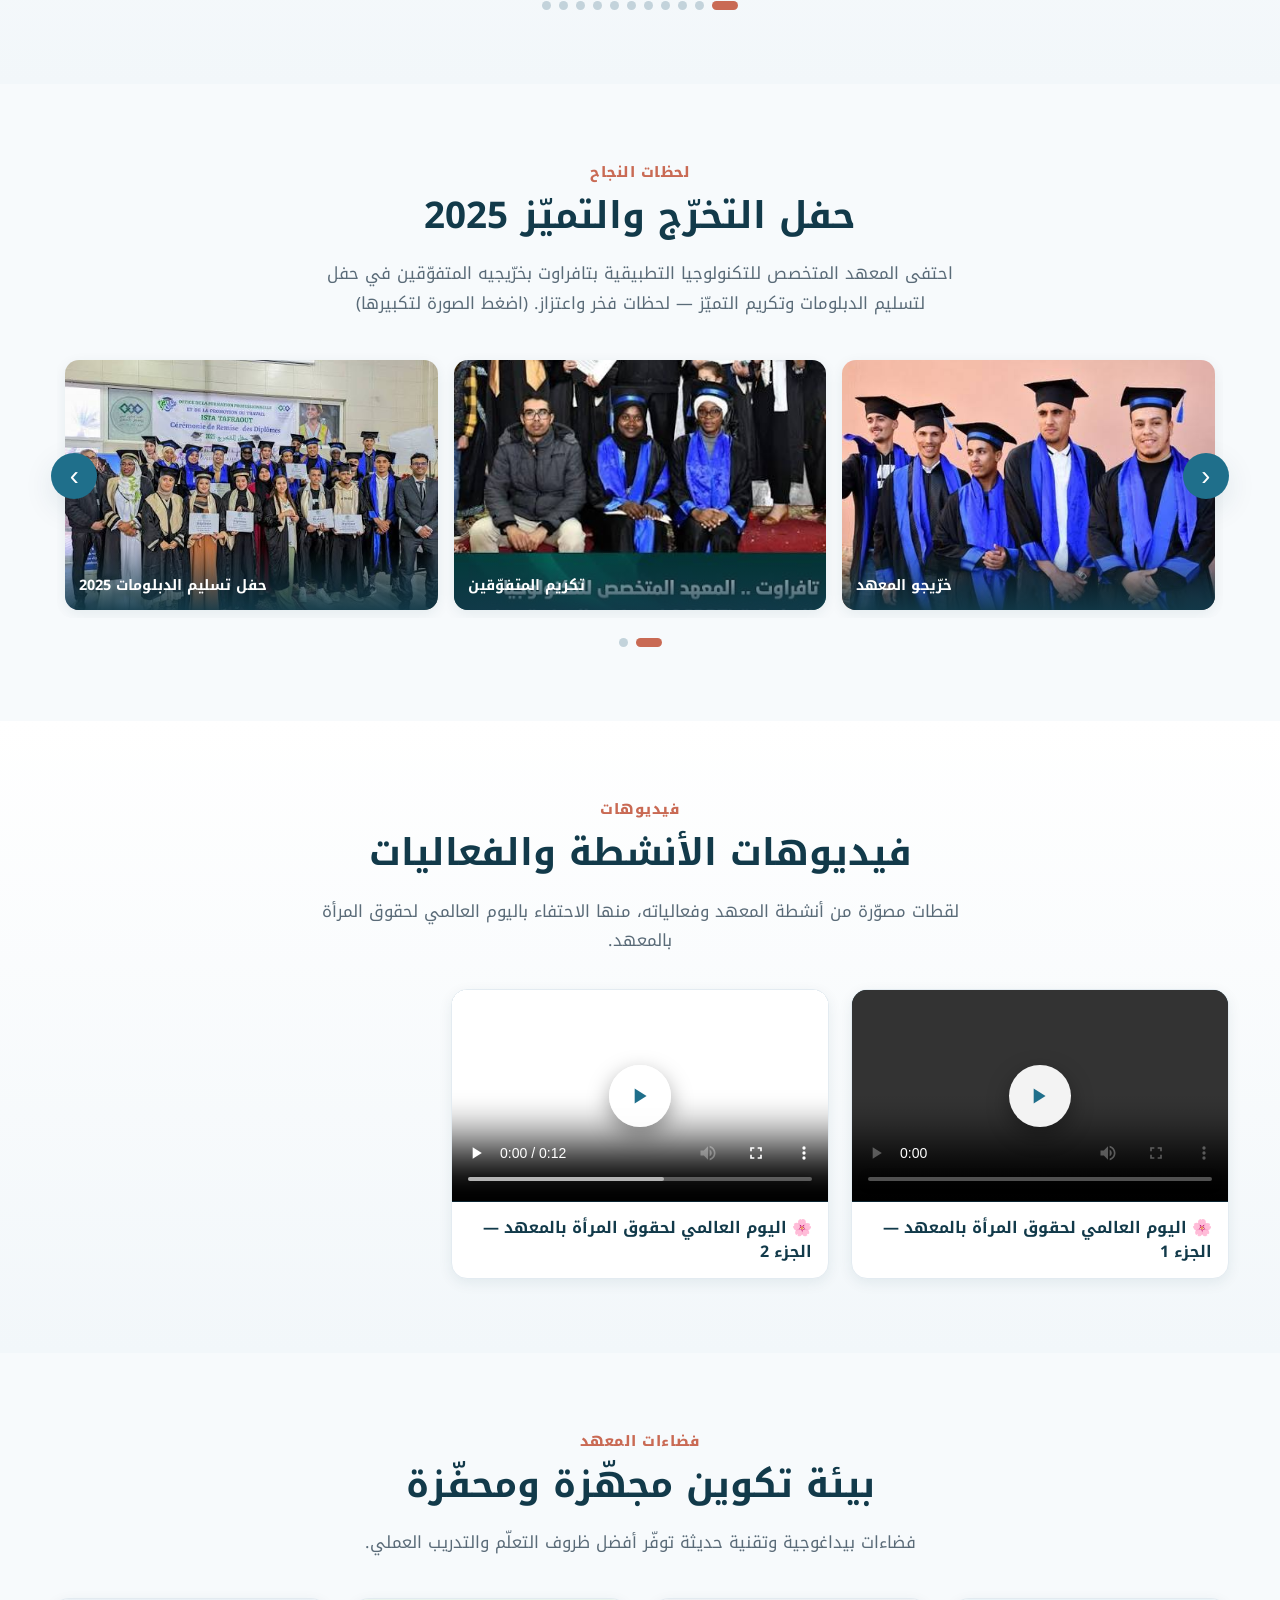
==== commit ec752f42: "Update training-map seats: auto-repair 25, electricity-building 25 (total 150) Co-Authored-By: Claud" ====
--- a/index.html
+++ b/index.html
@@ -361,7 +361,7 @@
         <div class="map-head">
           <span class="mh-ico">🗺️</span>
           <div class="mh-title"><h3>الخريطة التكوينية — موسم 2026 / 2027</h3><p>عدد المقاعد المتوفرة لكل شعبة هذه السنة.</p></div>
-          <span class="mh-total"><b>200</b><span>مقعدًا</span></span>
+          <span class="mh-total"><b>150</b><span>مقعدًا</span></span>
         </div>
         <div class="cap-grid">
           <div class="cap-card ts">
@@ -377,7 +377,7 @@
           <div class="cap-card qa">
             <span class="cap-ico">🔧</span>
             <div class="cap-info"><b>مصلح مركبات السيارات</b><span class="cap-lvl">التأهيل</span></div>
-            <div class="cap-seats"><span class="cap-num">50</span><span class="cap-lab">مقعدًا</span></div>
+            <div class="cap-seats"><span class="cap-num">25</span><span class="cap-lab">مقعدًا</span></div>
           </div>
           <div class="cap-card qa">
             <span class="cap-ico">⚡</span>
@@ -387,7 +387,7 @@
           <div class="cap-card sp">
             <span class="cap-ico">💡</span>
             <div class="cap-info"><b>كهرباء البناء</b><span class="cap-lvl">التخصص</span></div>
-            <div class="cap-seats"><span class="cap-num">50</span><span class="cap-lab">مقعدًا</span></div>
+            <div class="cap-seats"><span class="cap-num">25</span><span class="cap-lab">مقعدًا</span></div>
           </div>
         </div>
         <div class="cap-note"><span class="cn-ico">ℹ️</span><span class="cn-txt">في حالة عدم اكتمال عدد المترشّحين في شعبة معيّنة، يمكن للإدارة الترخيص <b>استثنائيًا</b> بتسجيل مترشّحين جدد في هذه الشعبة حتى بعد انتهاء فترة التسجيل العادية.</span></div>
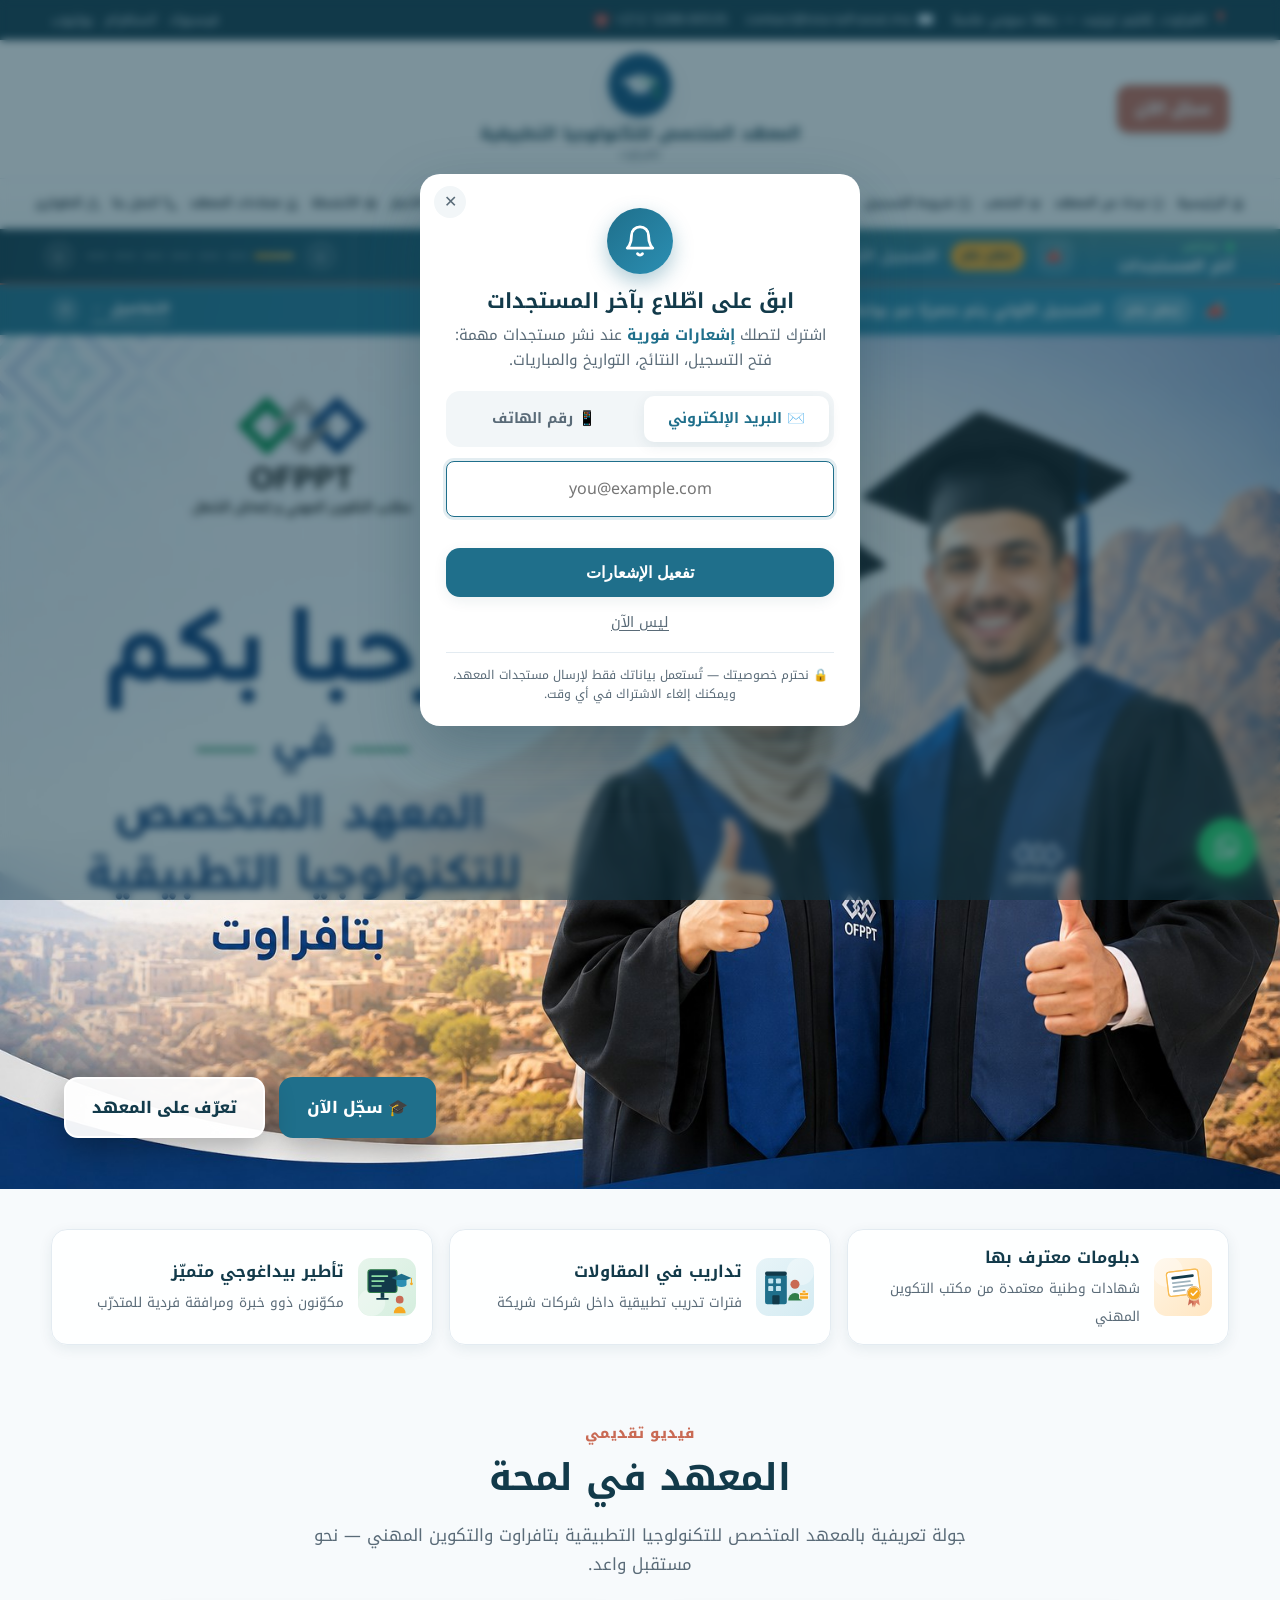
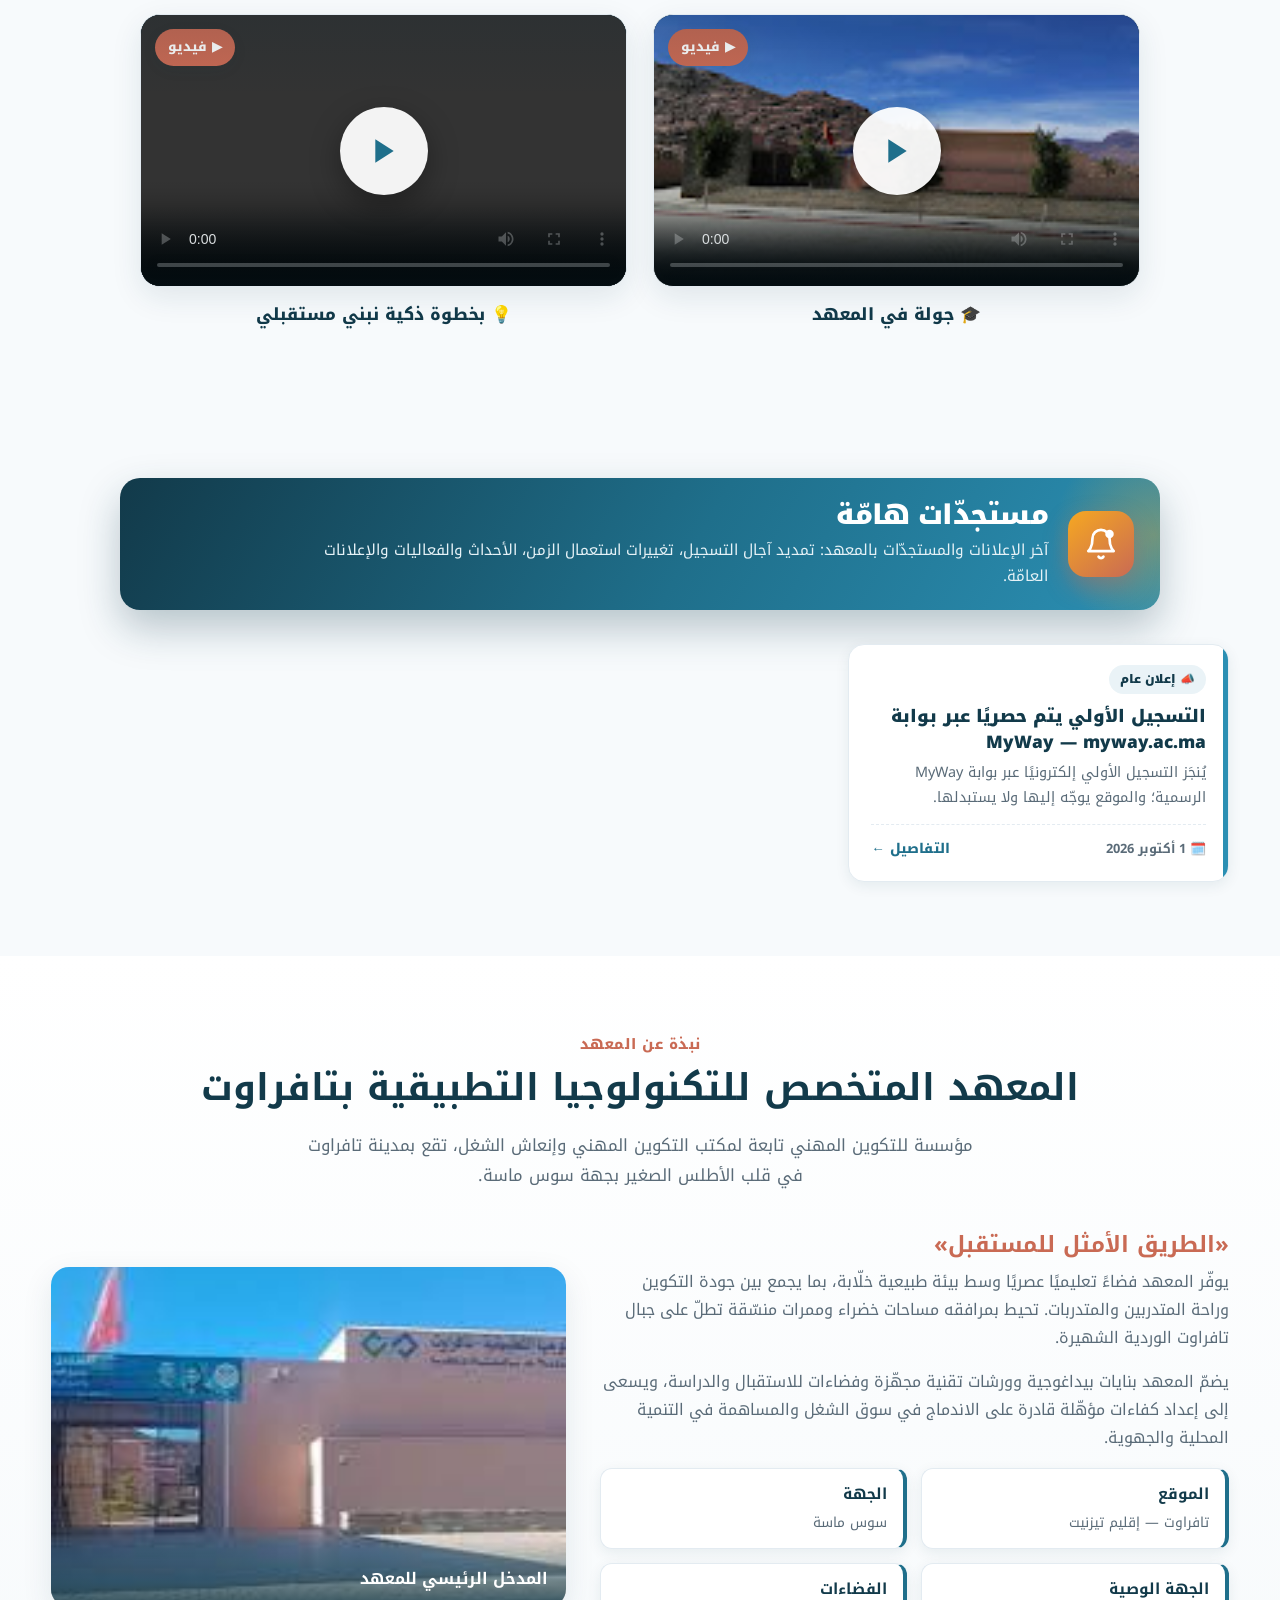
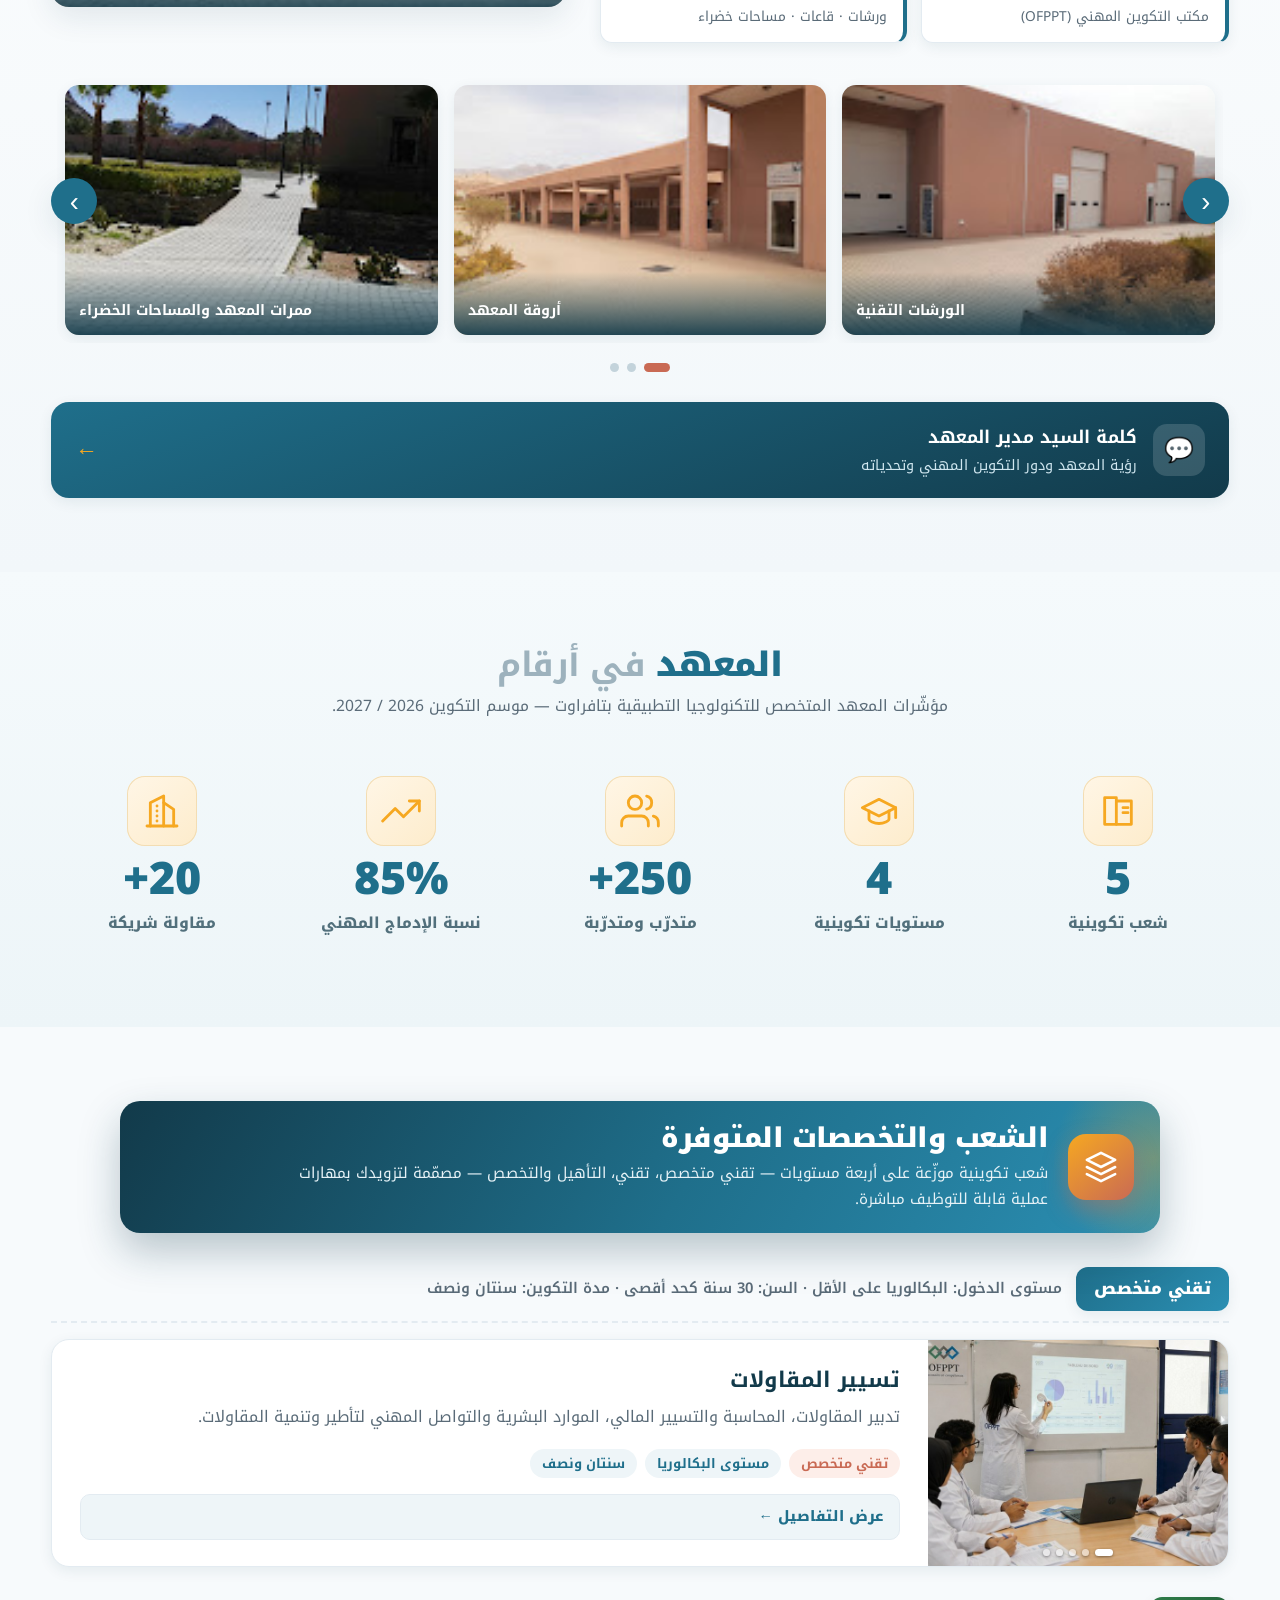
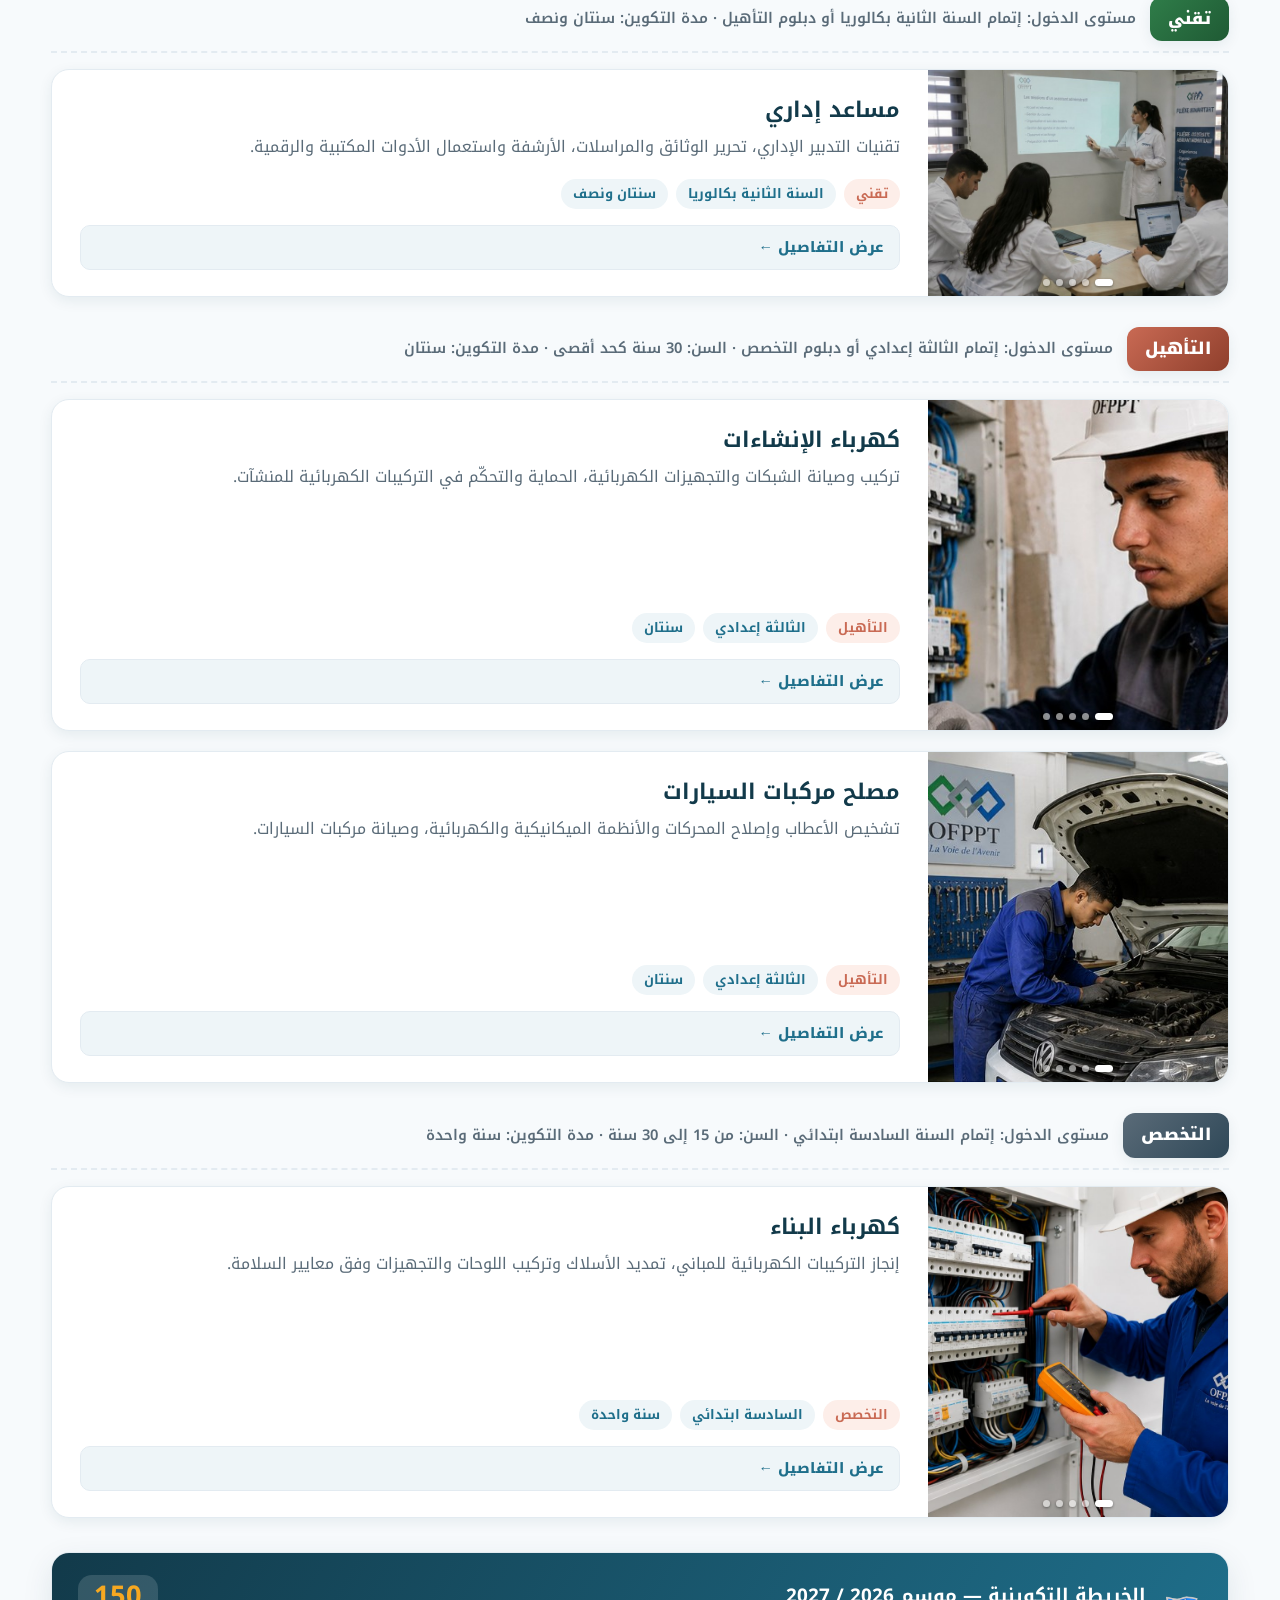
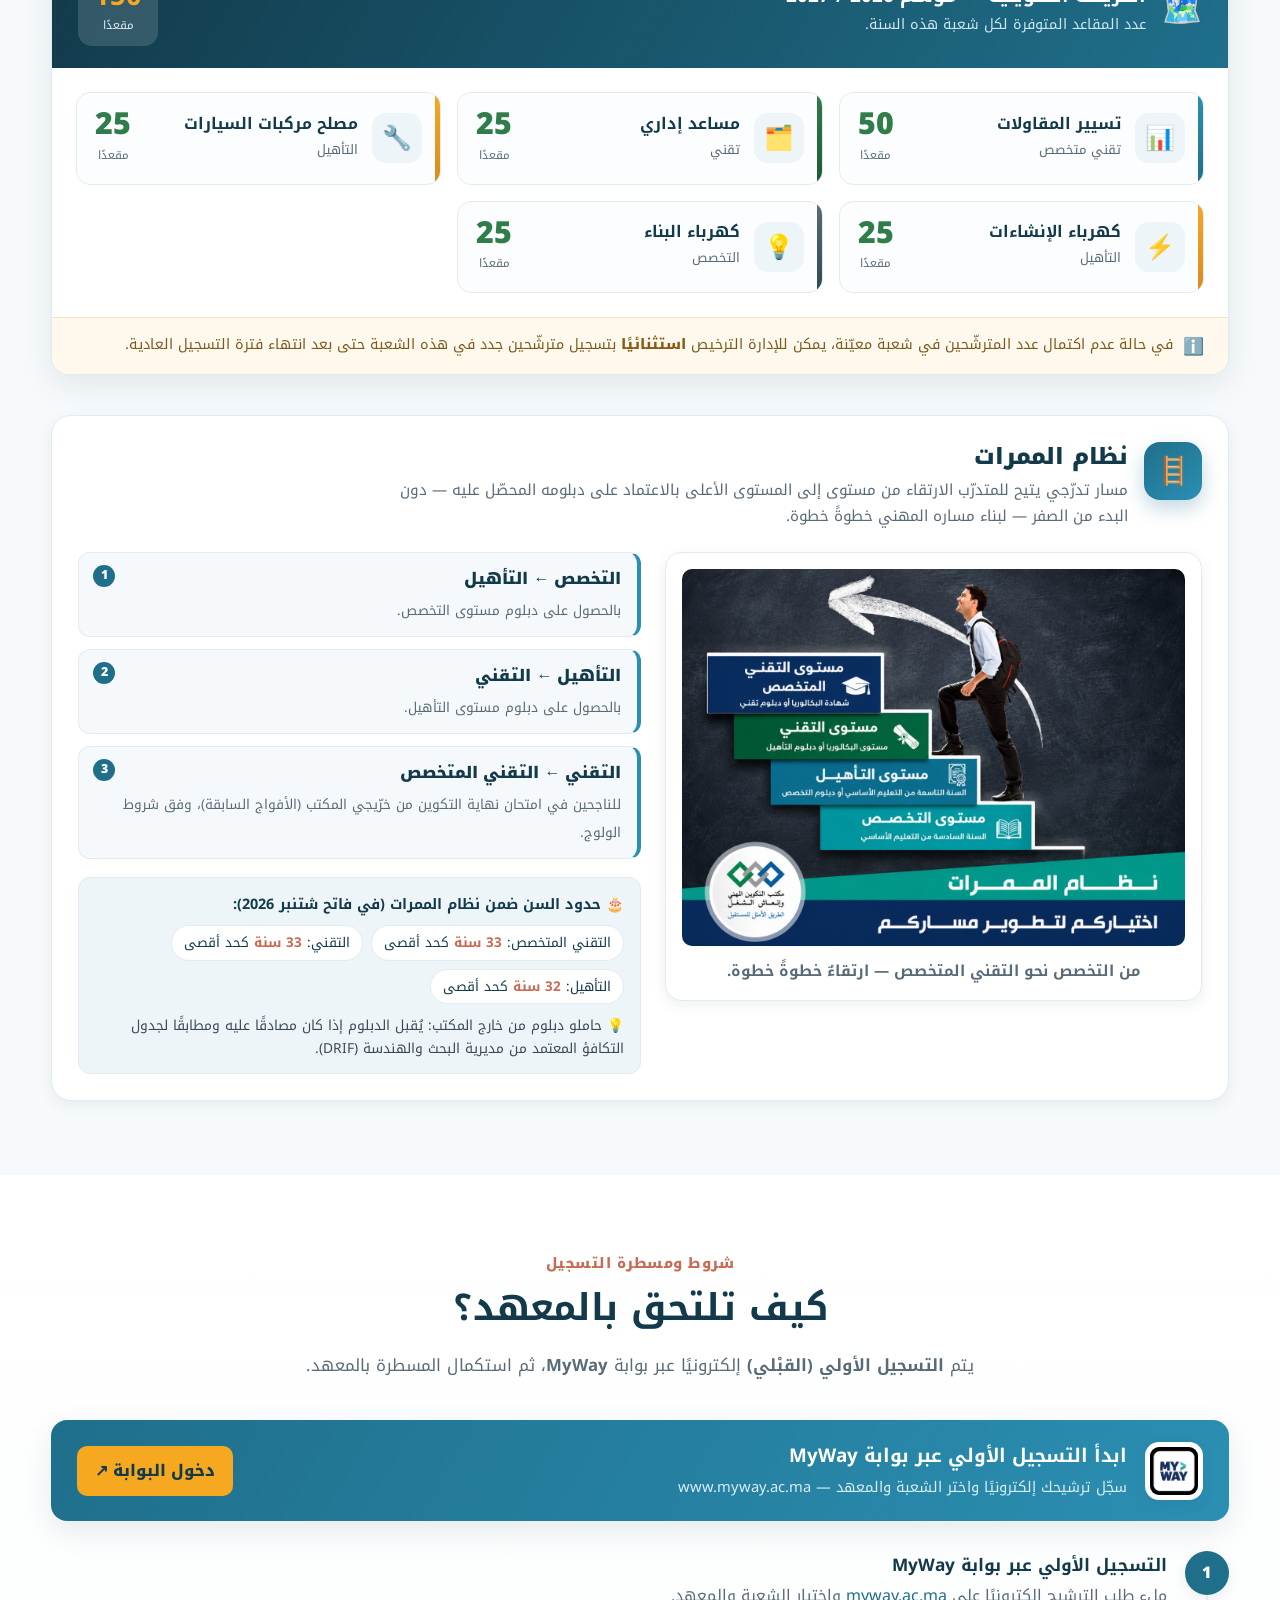
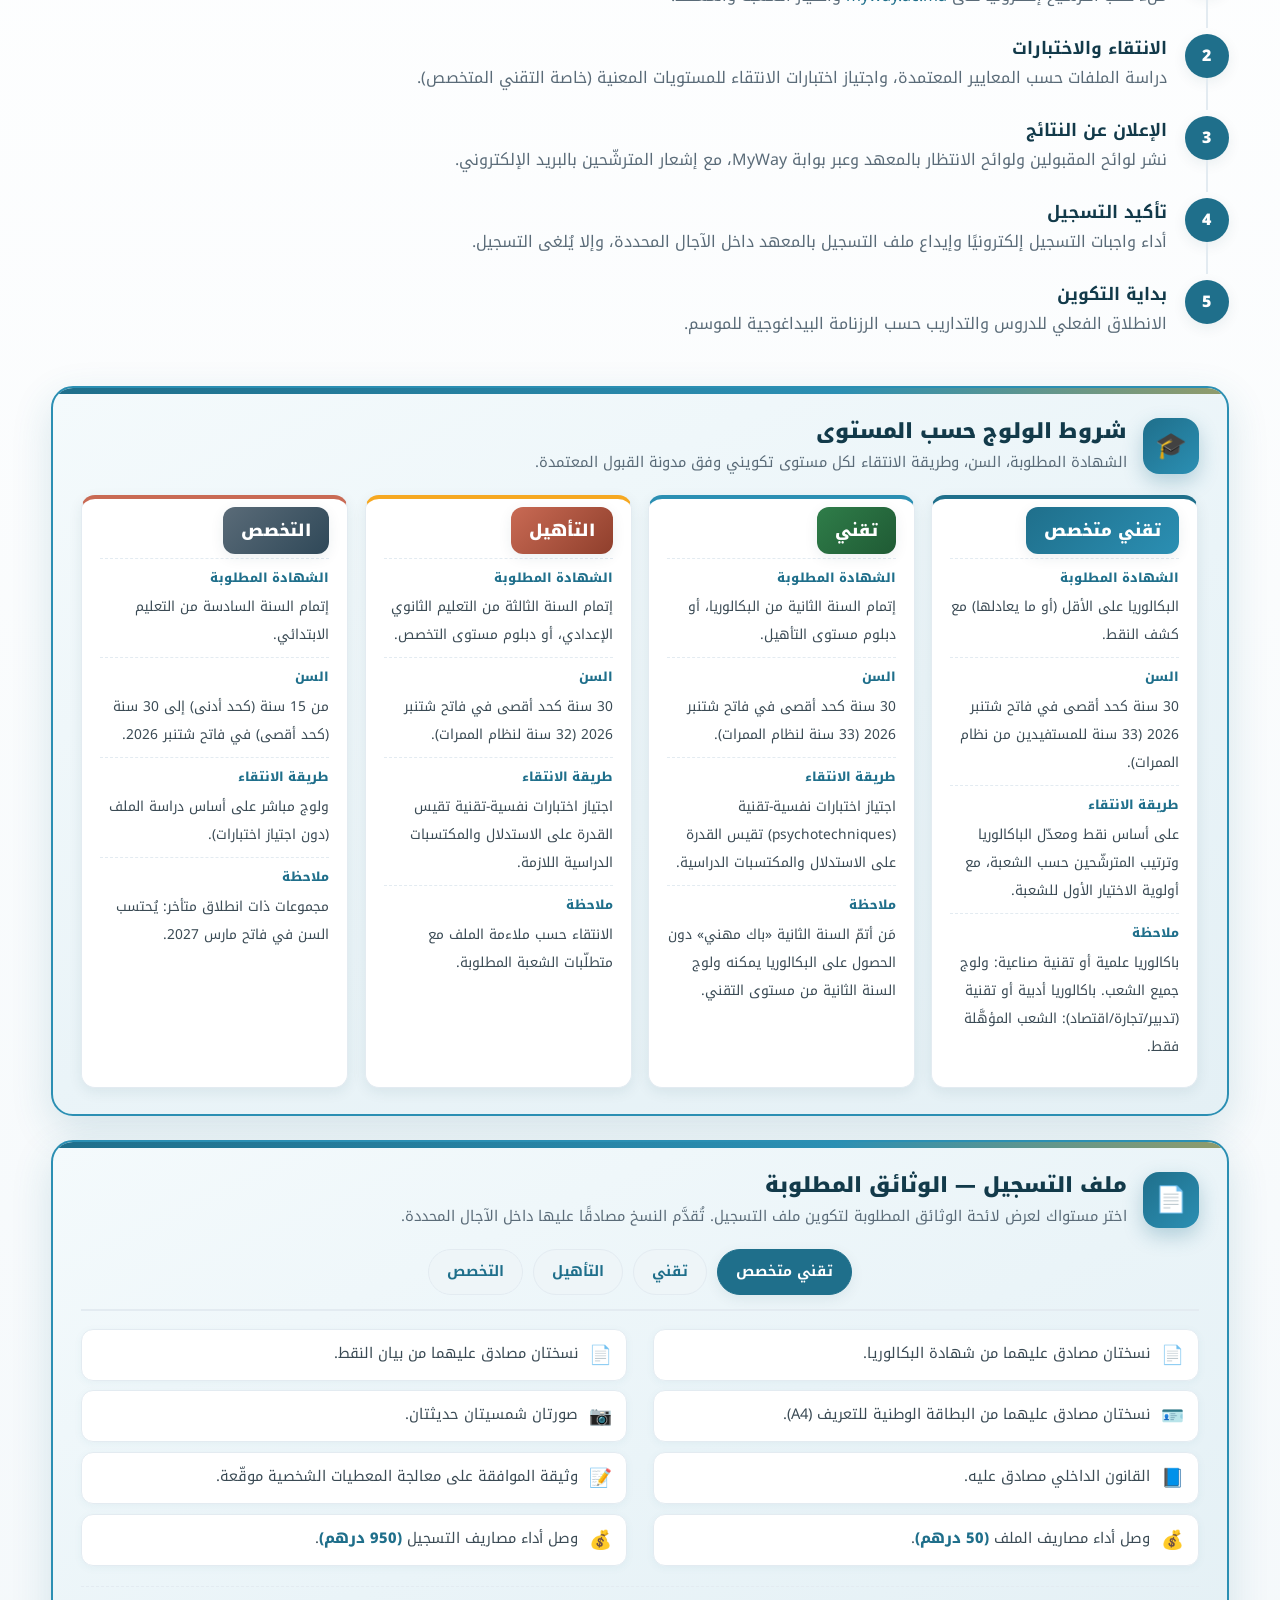
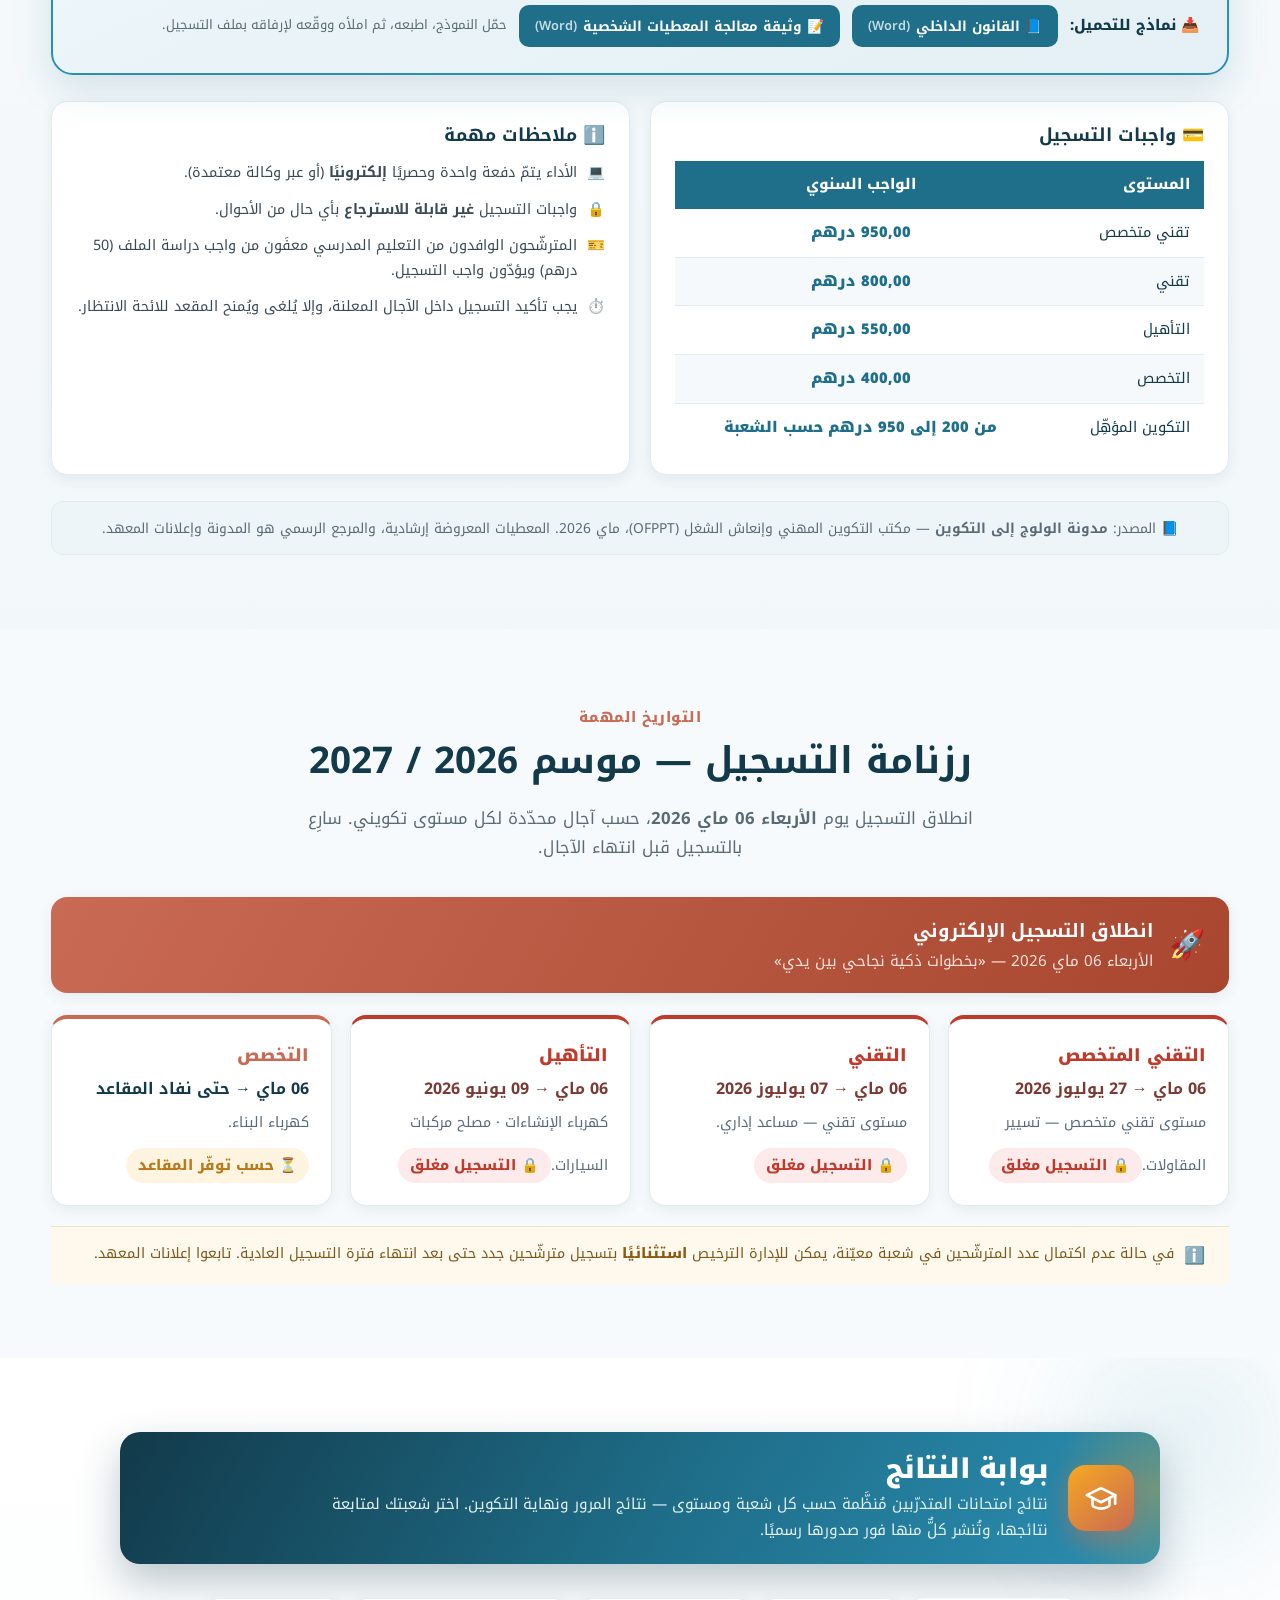
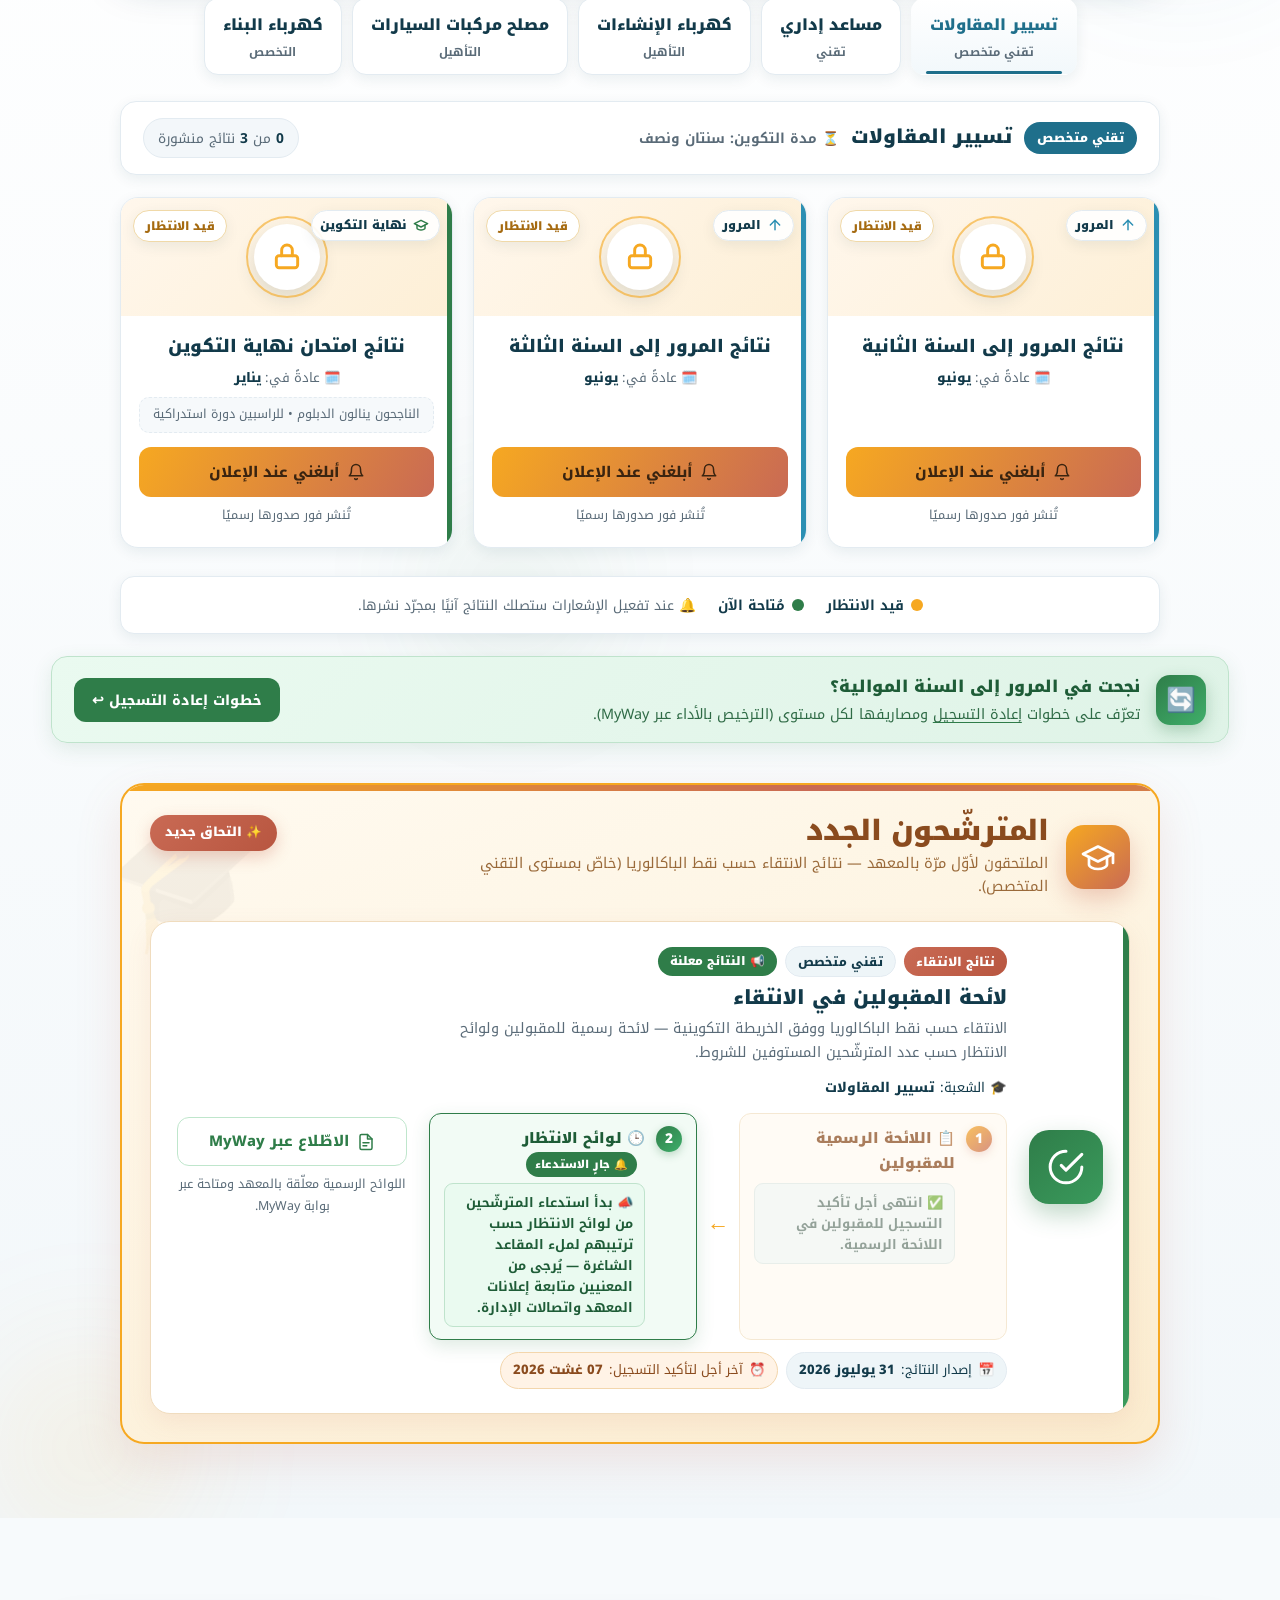
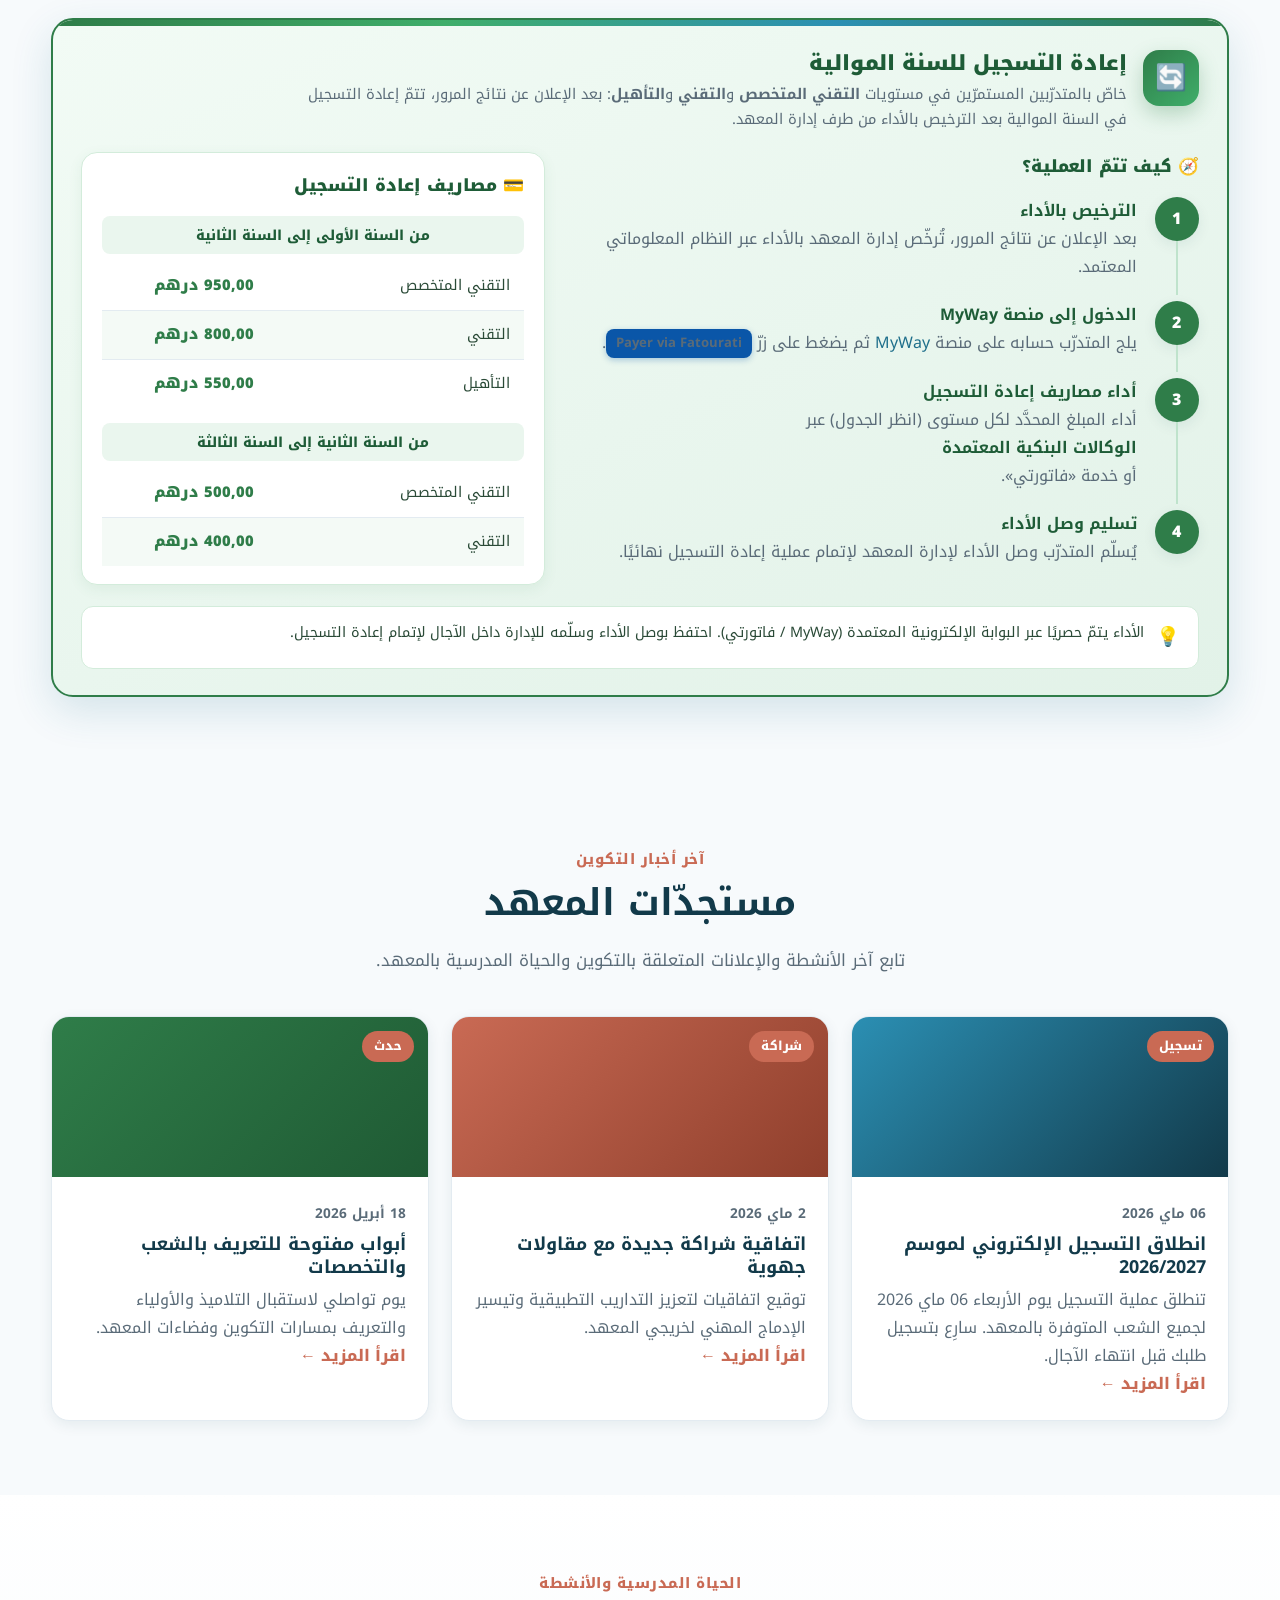
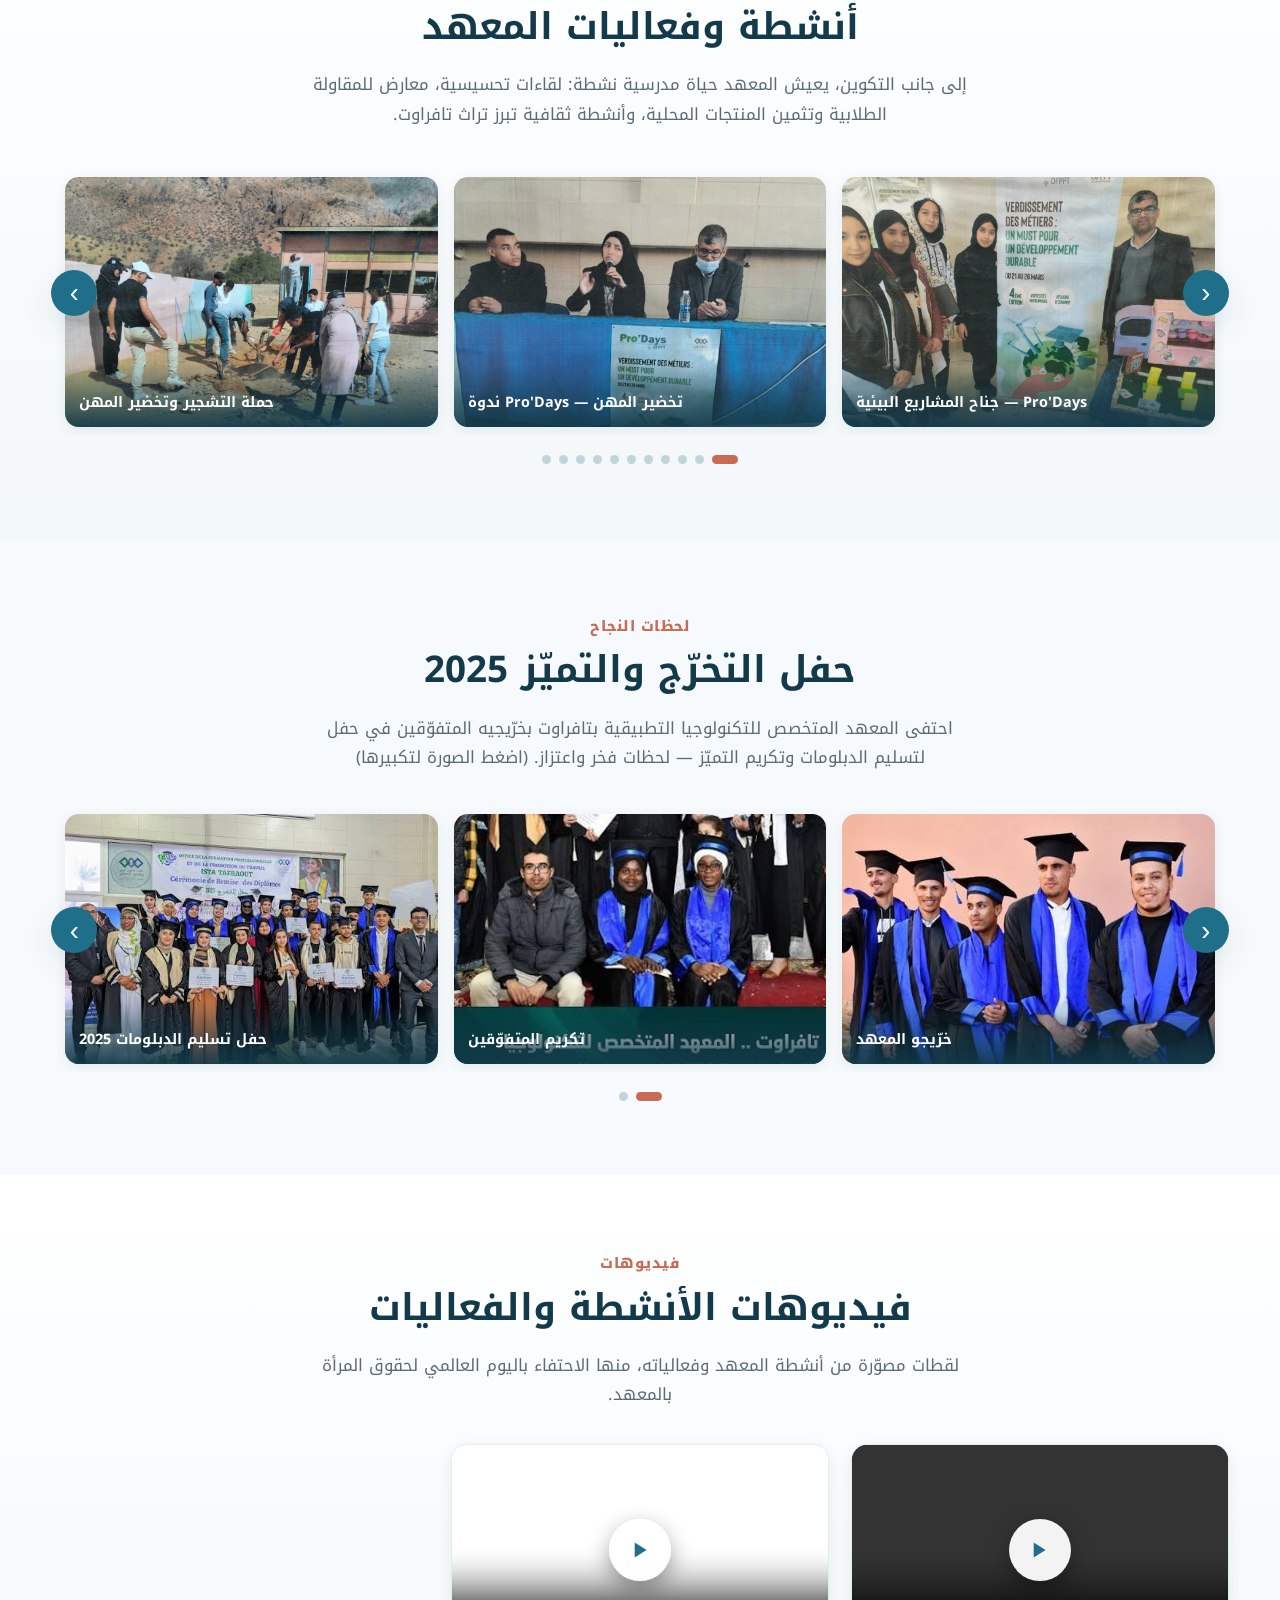
==== commit 796c5373: "Add 'المعهد في أرقام' icon-stat section (CMC-style) Add an icon-tile key-figures section inspired by" ====
--- a/index.html
+++ b/index.html
@@ -8,7 +8,7 @@
   <link rel="preconnect" href="https://fonts.googleapis.com">
   <link rel="preconnect" href="https://fonts.gstatic.com" crossorigin>
   <link href="https://fonts.googleapis.com/css2?family=Noto+Kufi+Arabic:wght@400;600;700;800;900&display=swap" rel="stylesheet">
-  <link rel="stylesheet" href="assets/institute/style.css?v=20260807d">
+  <link rel="stylesheet" href="assets/institute/style.css?v=20260807e">
   <link rel="icon" href="assets/institute/img/logo-emblem.svg">
   <style>body{font-family:"Noto Kufi Arabic","Segoe UI",Tahoma,sans-serif}</style>
 </head>
@@ -237,6 +237,43 @@
         </span>
         <span class="dl-arrow">←</span>
       </a>
+    </div>
+  </section>
+
+  <!-- Institute in numbers -->
+  <section class="section stats2-section" id="numbers">
+    <div class="container">
+      <div class="stats2-head reveal">
+        <h2 class="stats2-title"><b>المعهد</b> <span>في أرقام</span></h2>
+        <p class="stats2-sub">مؤشّرات المعهد المتخصص للتكنولوجيا التطبيقية بتافراوت — موسم التكوين 2026 / 2027.</p>
+      </div>
+      <div class="stats2-grid reveal">
+        <div class="stat2">
+          <span class="stat2-ico" aria-hidden="true"><svg viewBox="0 0 24 24"><path d="M4 4h7v16H4z"/><path d="M11 6h9v14h-9"/><path d="M15 10h3M15 13h3"/></svg></span>
+          <b class="stat2-num" data-count="5">0</b>
+          <span class="stat2-lab">شعب تكوينية</span>
+        </div>
+        <div class="stat2">
+          <span class="stat2-ico" aria-hidden="true"><svg viewBox="0 0 24 24"><path d="M22 10L12 5 2 10l10 5 10-5z"/><path d="M6 12v5c0 1 3 2.5 6 2.5s6-1.5 6-2.5v-5"/><path d="M22 10v6"/></svg></span>
+          <b class="stat2-num" data-count="4">0</b>
+          <span class="stat2-lab">مستويات تكوينية</span>
+        </div>
+        <div class="stat2">
+          <span class="stat2-ico" aria-hidden="true"><svg viewBox="0 0 24 24"><path d="M17 21v-2a4 4 0 00-4-4H5a4 4 0 00-4 4v2"/><circle cx="9" cy="7" r="4"/><path d="M23 21v-2a4 4 0 00-3-3.87"/><path d="M16 3.13a4 4 0 010 7.75"/></svg></span>
+          <b class="stat2-num" data-count="250" data-suffix="+">0</b>
+          <span class="stat2-lab">متدرّب ومتدرّبة</span>
+        </div>
+        <div class="stat2">
+          <span class="stat2-ico" aria-hidden="true"><svg viewBox="0 0 24 24"><path d="M23 6l-9.5 9.5-5-5L1 18"/><path d="M17 6h6v6"/></svg></span>
+          <b class="stat2-num" data-count="85" data-suffix="%">0</b>
+          <span class="stat2-lab">نسبة الإدماج المهني</span>
+        </div>
+        <div class="stat2">
+          <span class="stat2-ico" aria-hidden="true"><svg viewBox="0 0 24 24"><path d="M3 21h18"/><path d="M5 21V7l8-4v18"/><path d="M19 21V11l-6-4"/><path d="M9 9v.01M9 12v.01M9 15v.01M9 18v.01"/></svg></span>
+          <b class="stat2-num" data-count="20" data-suffix="+">0</b>
+          <span class="stat2-lab">مقاولة شريكة</span>
+        </div>
+      </div>
     </div>
   </section>
 
@@ -1338,8 +1375,8 @@
 
   <button id="toTop" class="to-top" aria-label="العودة إلى الأعلى">↑</button>
 
-  <script src="assets/institute/announcements.js?v=20260807d"></script>
-  <script src="assets/institute/main.js?v=20260807d"></script>
-  <script src="assets/institute/results.js?v=20260807d"></script>
+  <script src="assets/institute/announcements.js?v=20260807e"></script>
+  <script src="assets/institute/main.js?v=20260807e"></script>
+  <script src="assets/institute/results.js?v=20260807e"></script>
 </body>
 </html>
--- a/assets/institute/style.css
+++ b/assets/institute/style.css
@@ -1446,3 +1446,20 @@
 .ann-more{font-size:.84rem;font-weight:800;color:var(--brand);text-decoration:none;white-space:nowrap}
 .ann-more:hover{text-decoration:underline}
 @media (prefers-reduced-motion:reduce){.ann-bar,.ann-new{animation:none}}
+
+/* ===== "المعهد في أرقام" — icon stat tiles ===== */
+.stats2-section{background:linear-gradient(180deg,#f5fafc 0%,#edf5f8 100%)}
+.stats2-head{text-align:center;margin-bottom:38px}
+.stats2-title{margin:0 0 8px;font-size:2.1rem;line-height:1.15;letter-spacing:-.5px}
+.stats2-title b{color:var(--brand);font-weight:900}
+.stats2-title span{color:#9db2bd;font-weight:700}
+.stats2-sub{margin:0 auto;color:var(--muted);font-size:.98rem;line-height:1.7;max-width:760px}
+.stats2-grid{display:grid;grid-template-columns:repeat(5,1fr);gap:18px}
+.stat2{text-align:center;padding:18px 10px;border-radius:18px;background:transparent;transition:transform .22s,background .22s,box-shadow .22s}
+.stat2:hover{transform:translateY(-5px);background:#fff;box-shadow:0 14px 34px rgba(31,111,139,.12)}
+.stat2-ico{display:grid;place-items:center;width:70px;height:70px;margin:0 auto 12px;border-radius:18px;background:linear-gradient(140deg,#fff6e6,#fdeccc);box-shadow:inset 0 0 0 1px #f3ddb3}
+.stat2-ico svg{width:40px;height:40px;stroke:var(--accent-2);fill:none;stroke-width:1.7;stroke-linecap:round;stroke-linejoin:round}
+.stat2-num{display:block;font-size:2.8rem;font-weight:900;color:var(--brand);line-height:1;font-variant-numeric:tabular-nums}
+.stat2-lab{display:block;margin-top:10px;color:#52707c;font-size:.95rem;font-weight:800;line-height:1.45}
+@media (max-width:900px){.stats2-grid{grid-template-columns:repeat(3,1fr);gap:14px}.stats2-title{font-size:1.8rem}}
+@media (max-width:540px){.stats2-grid{grid-template-columns:repeat(2,1fr)}.stat2-num{font-size:2.3rem}}
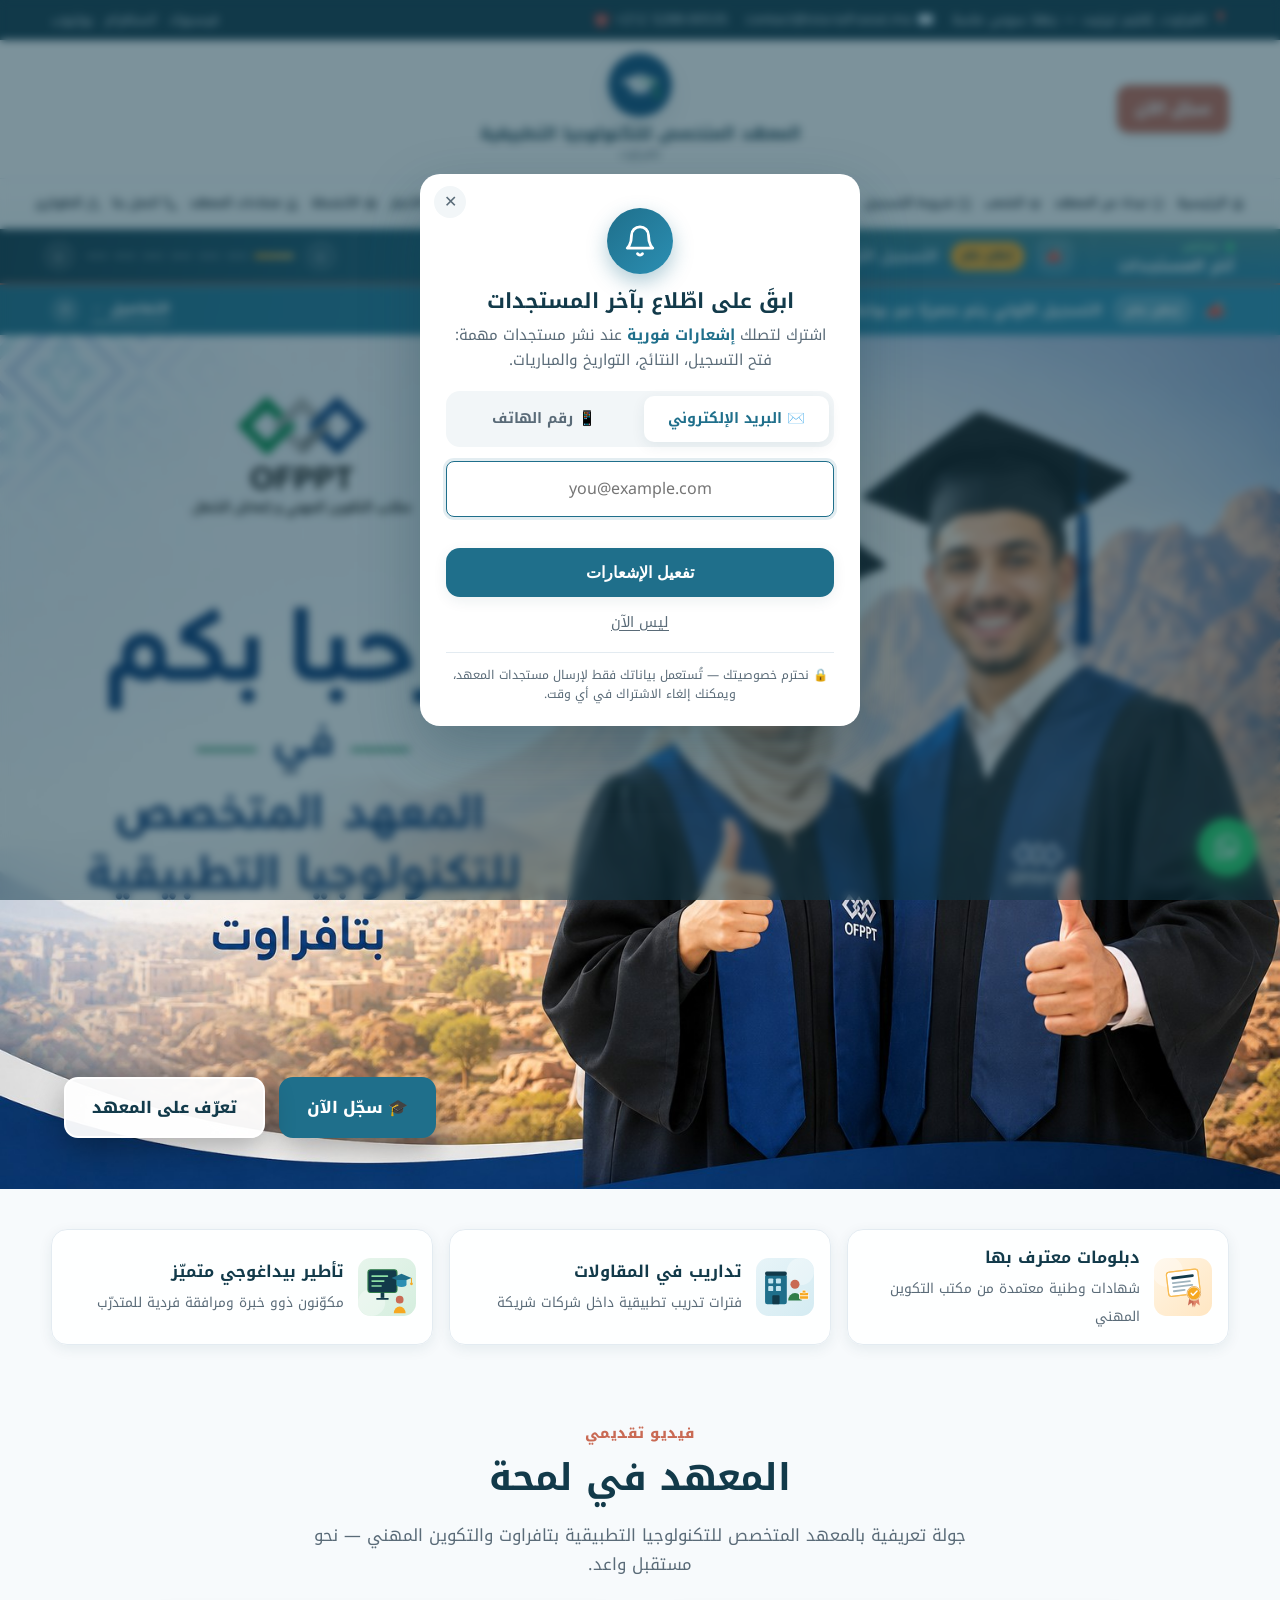
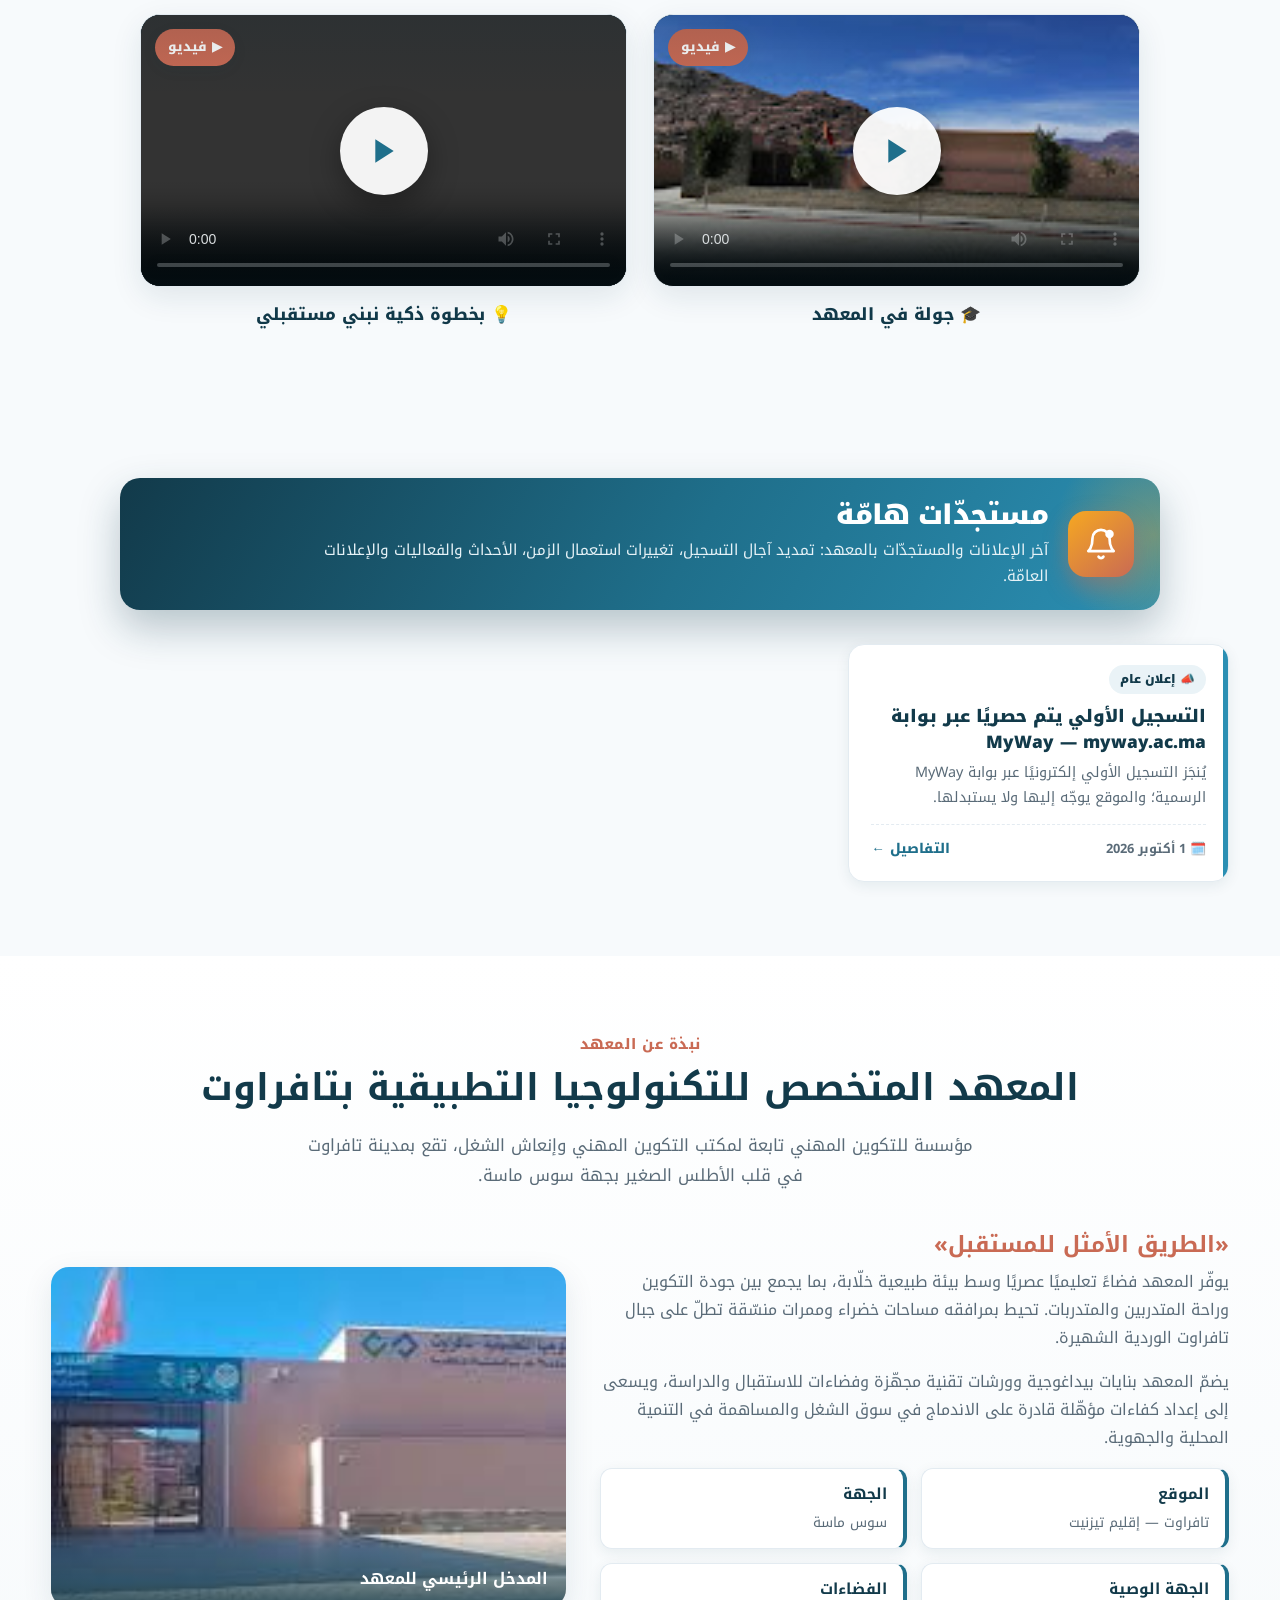
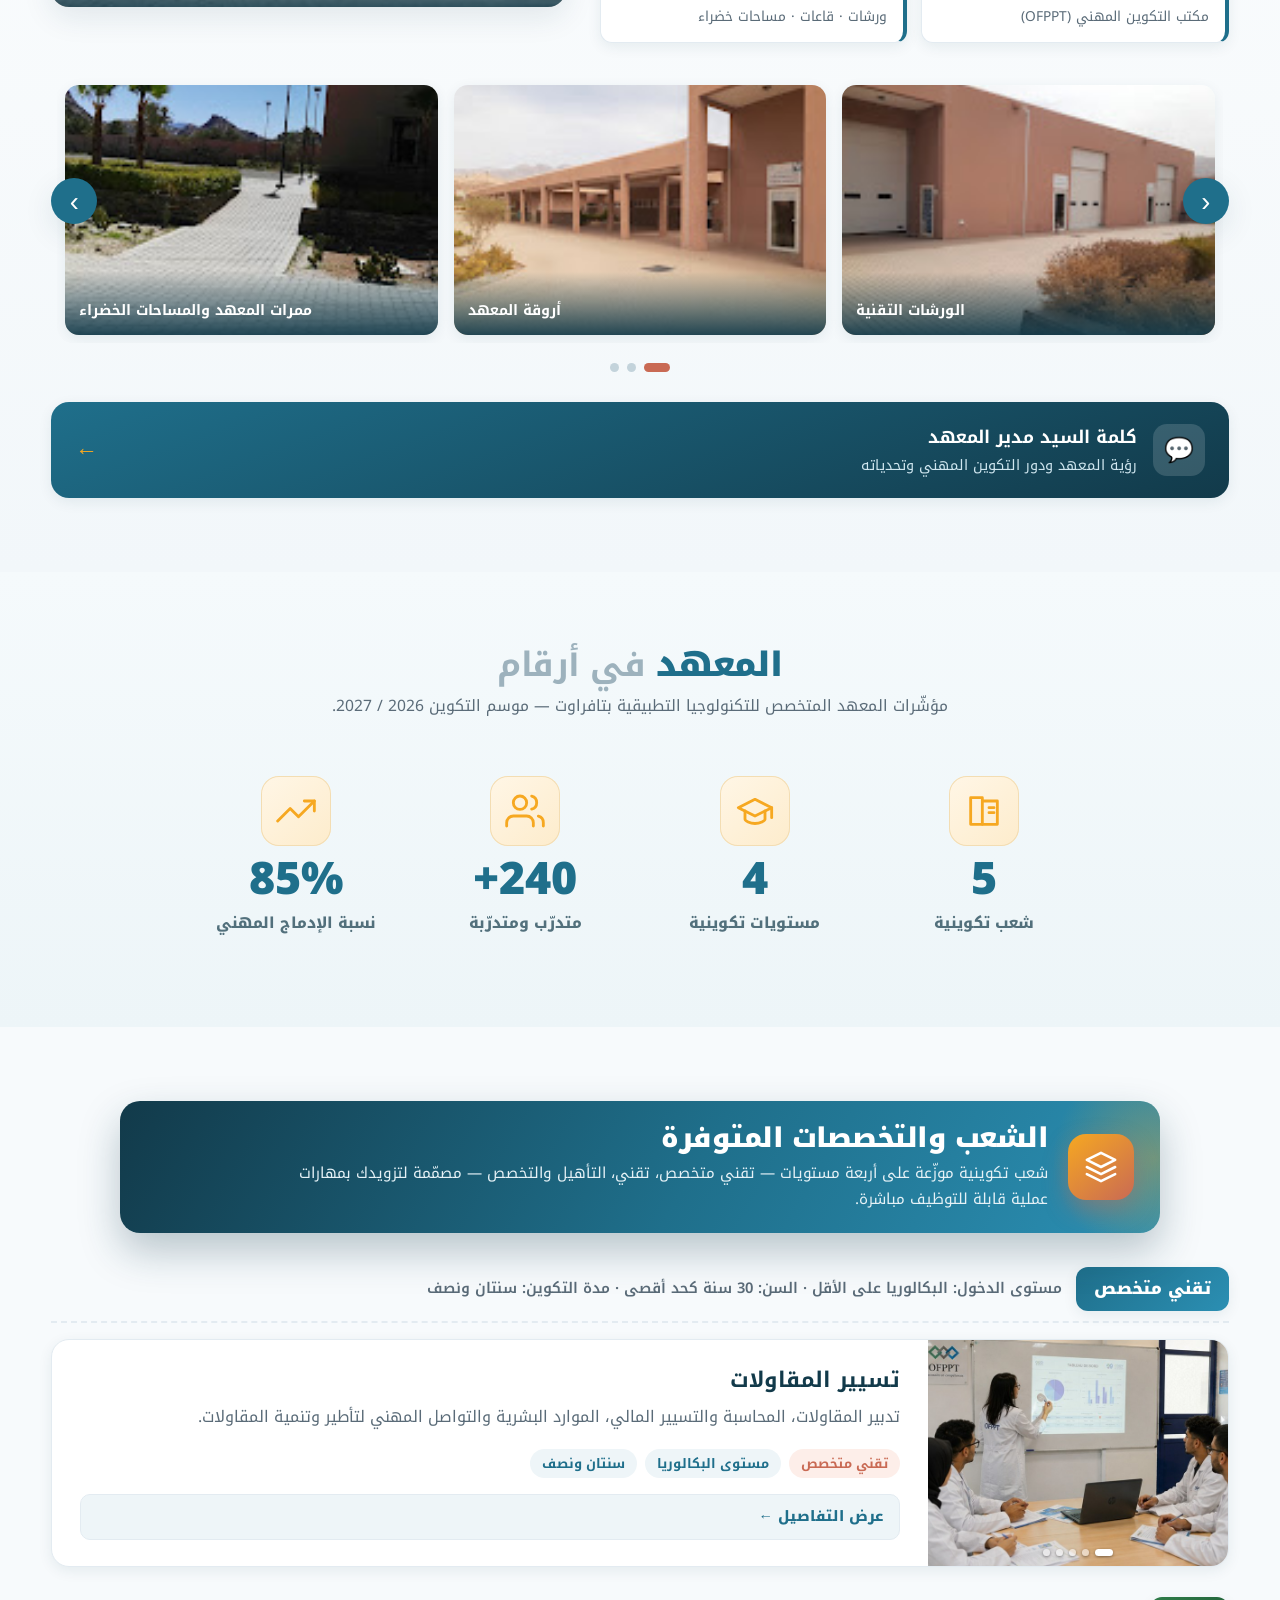
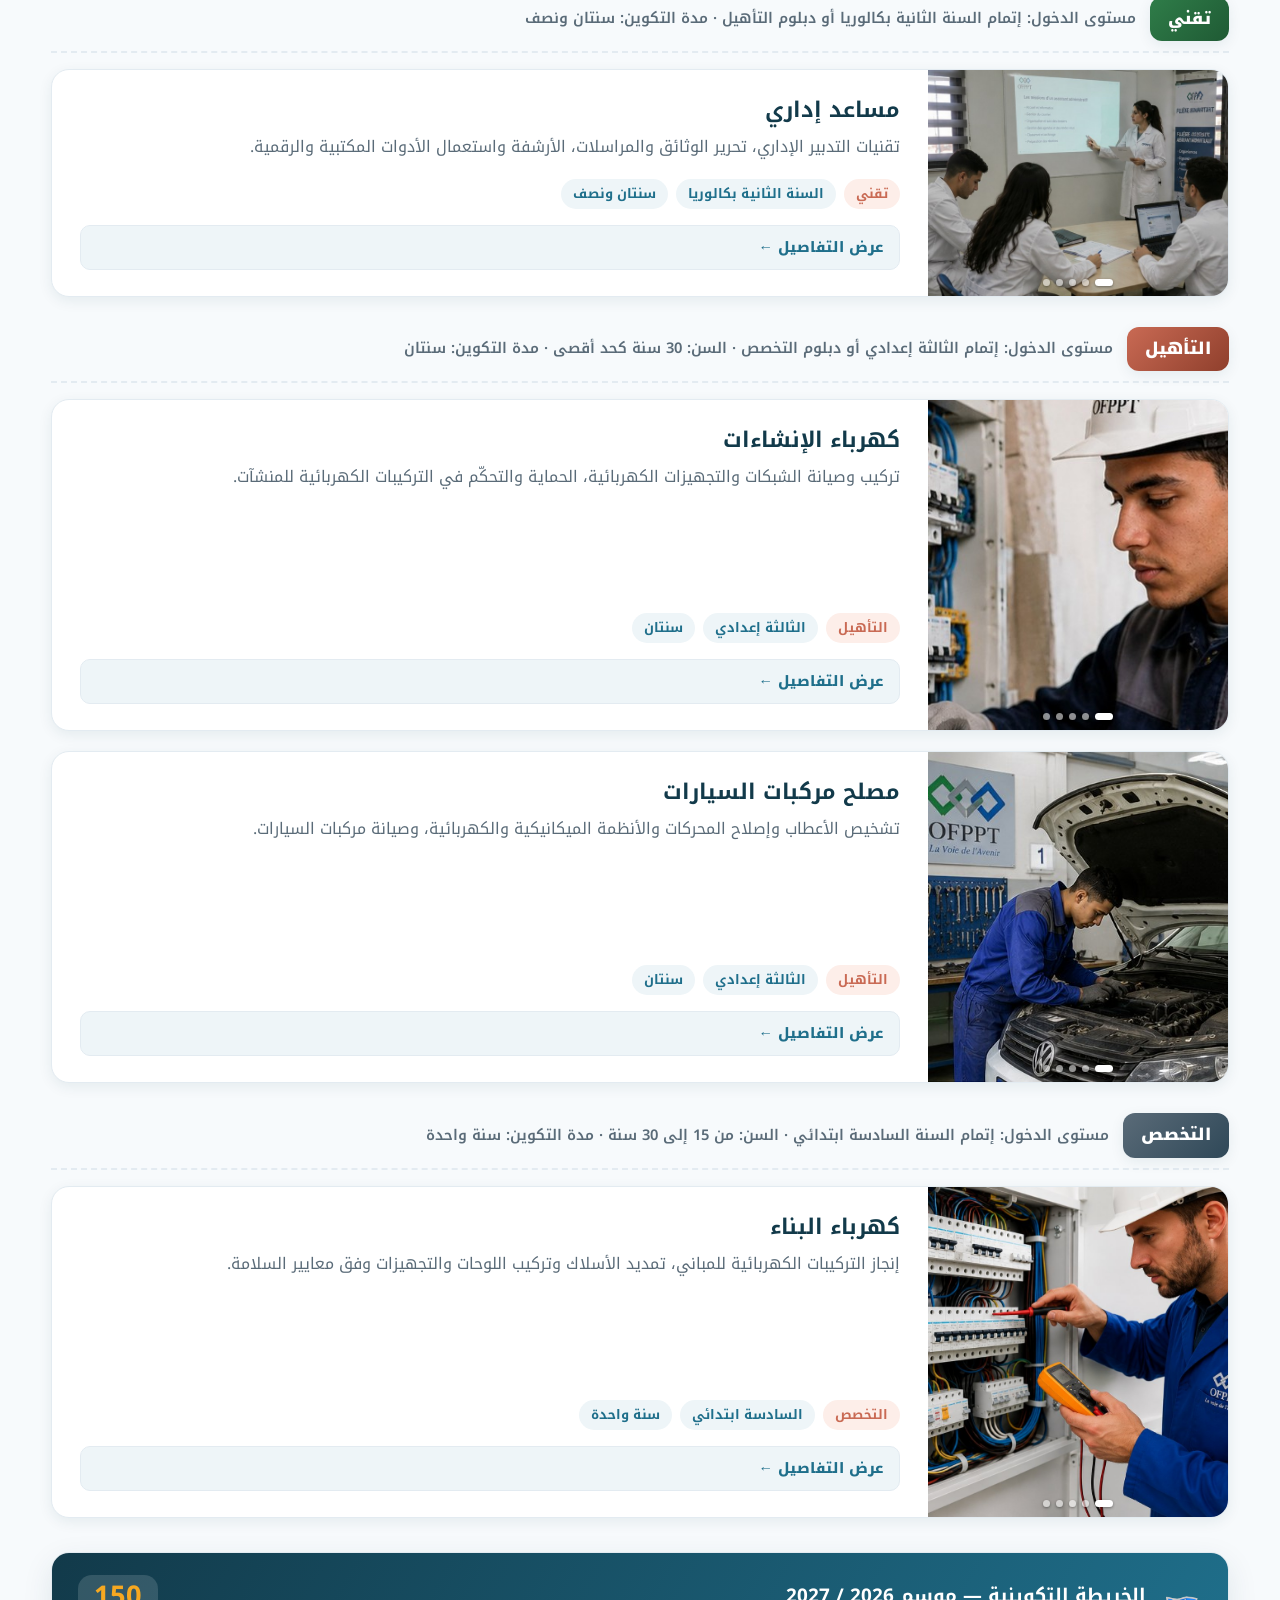
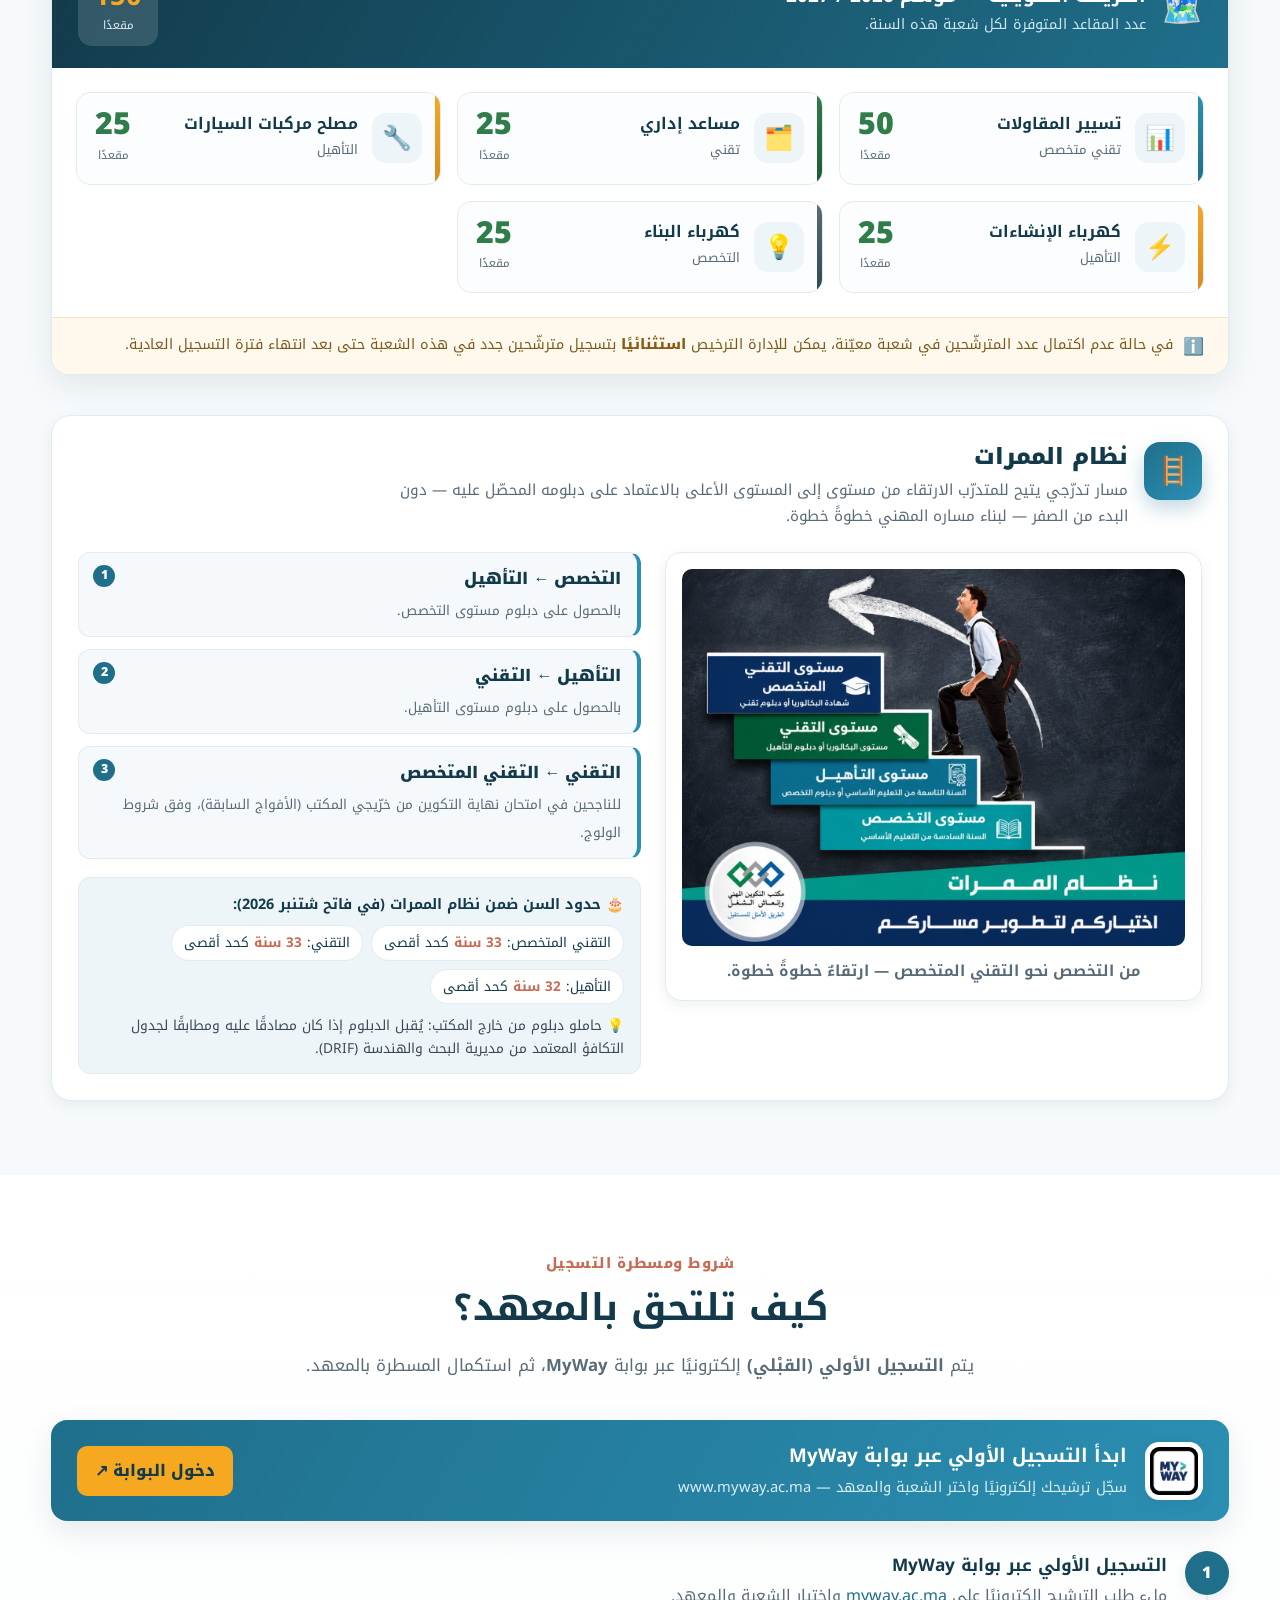
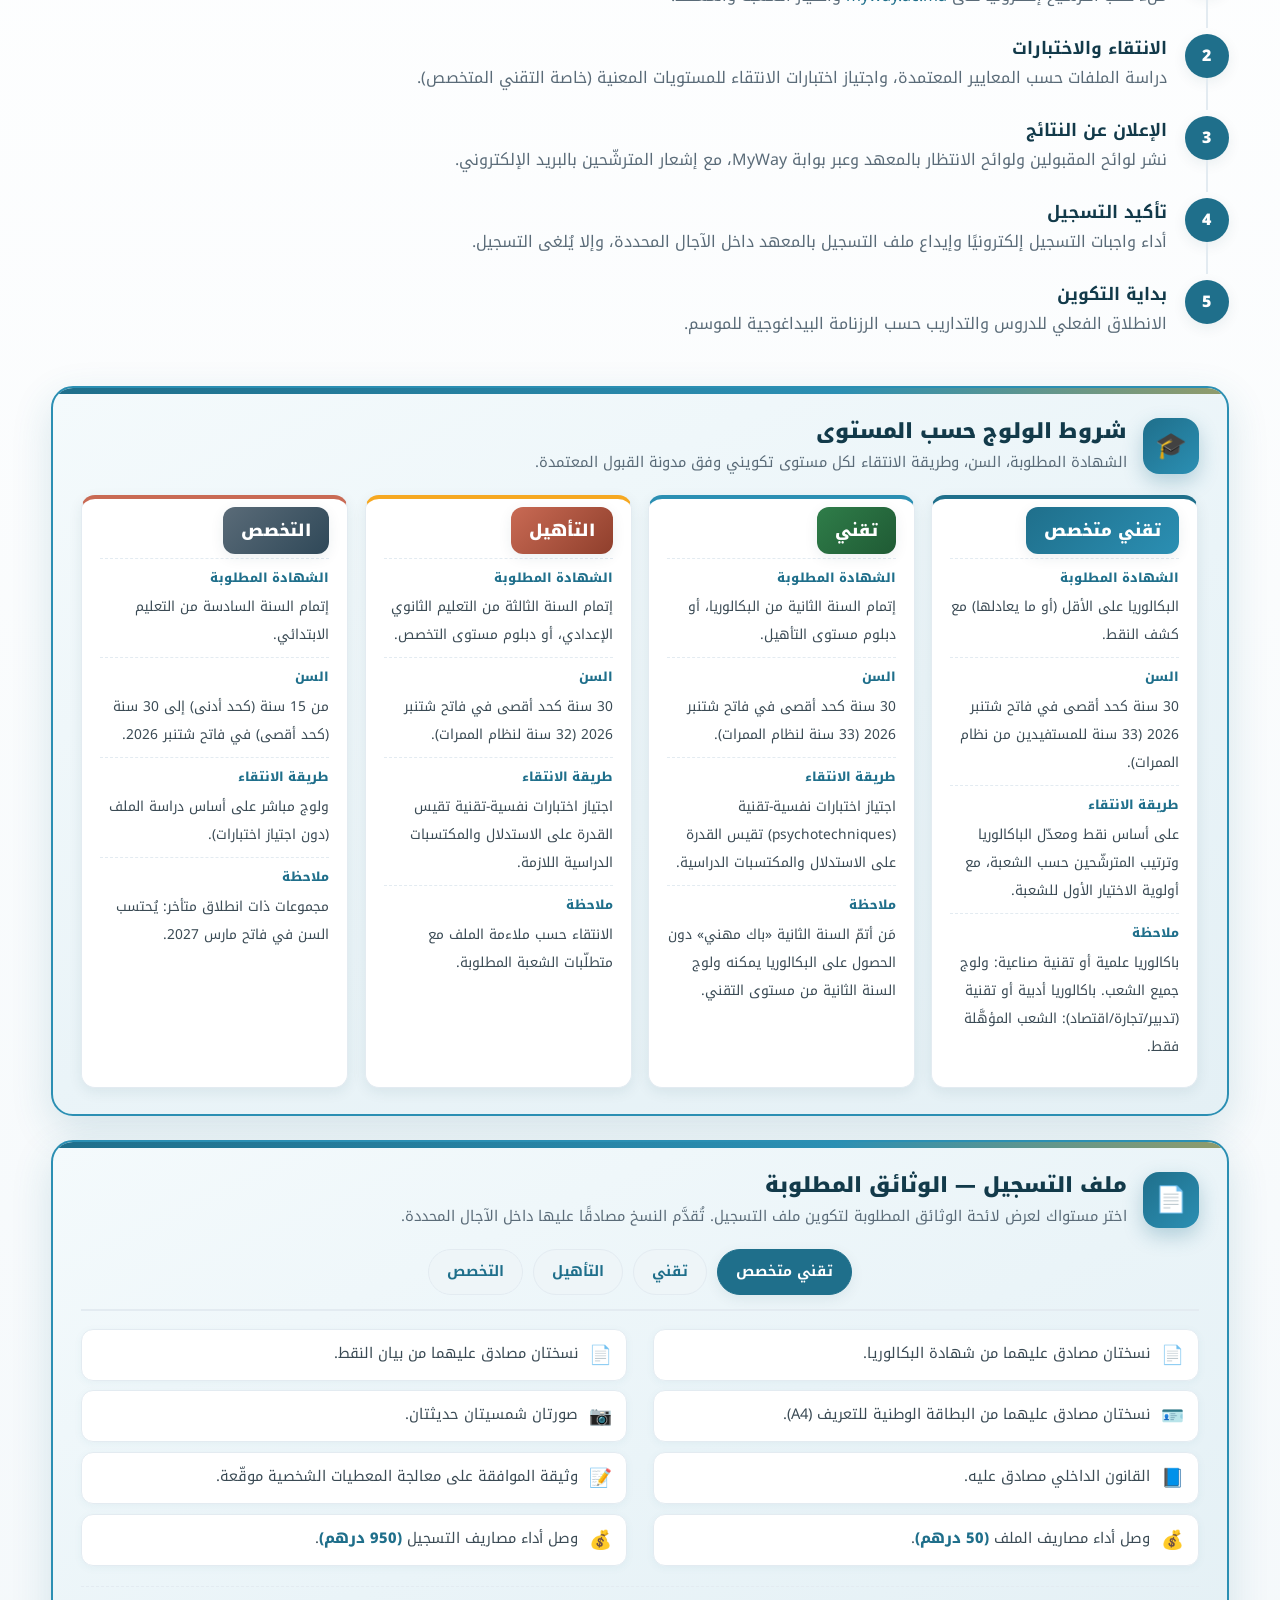
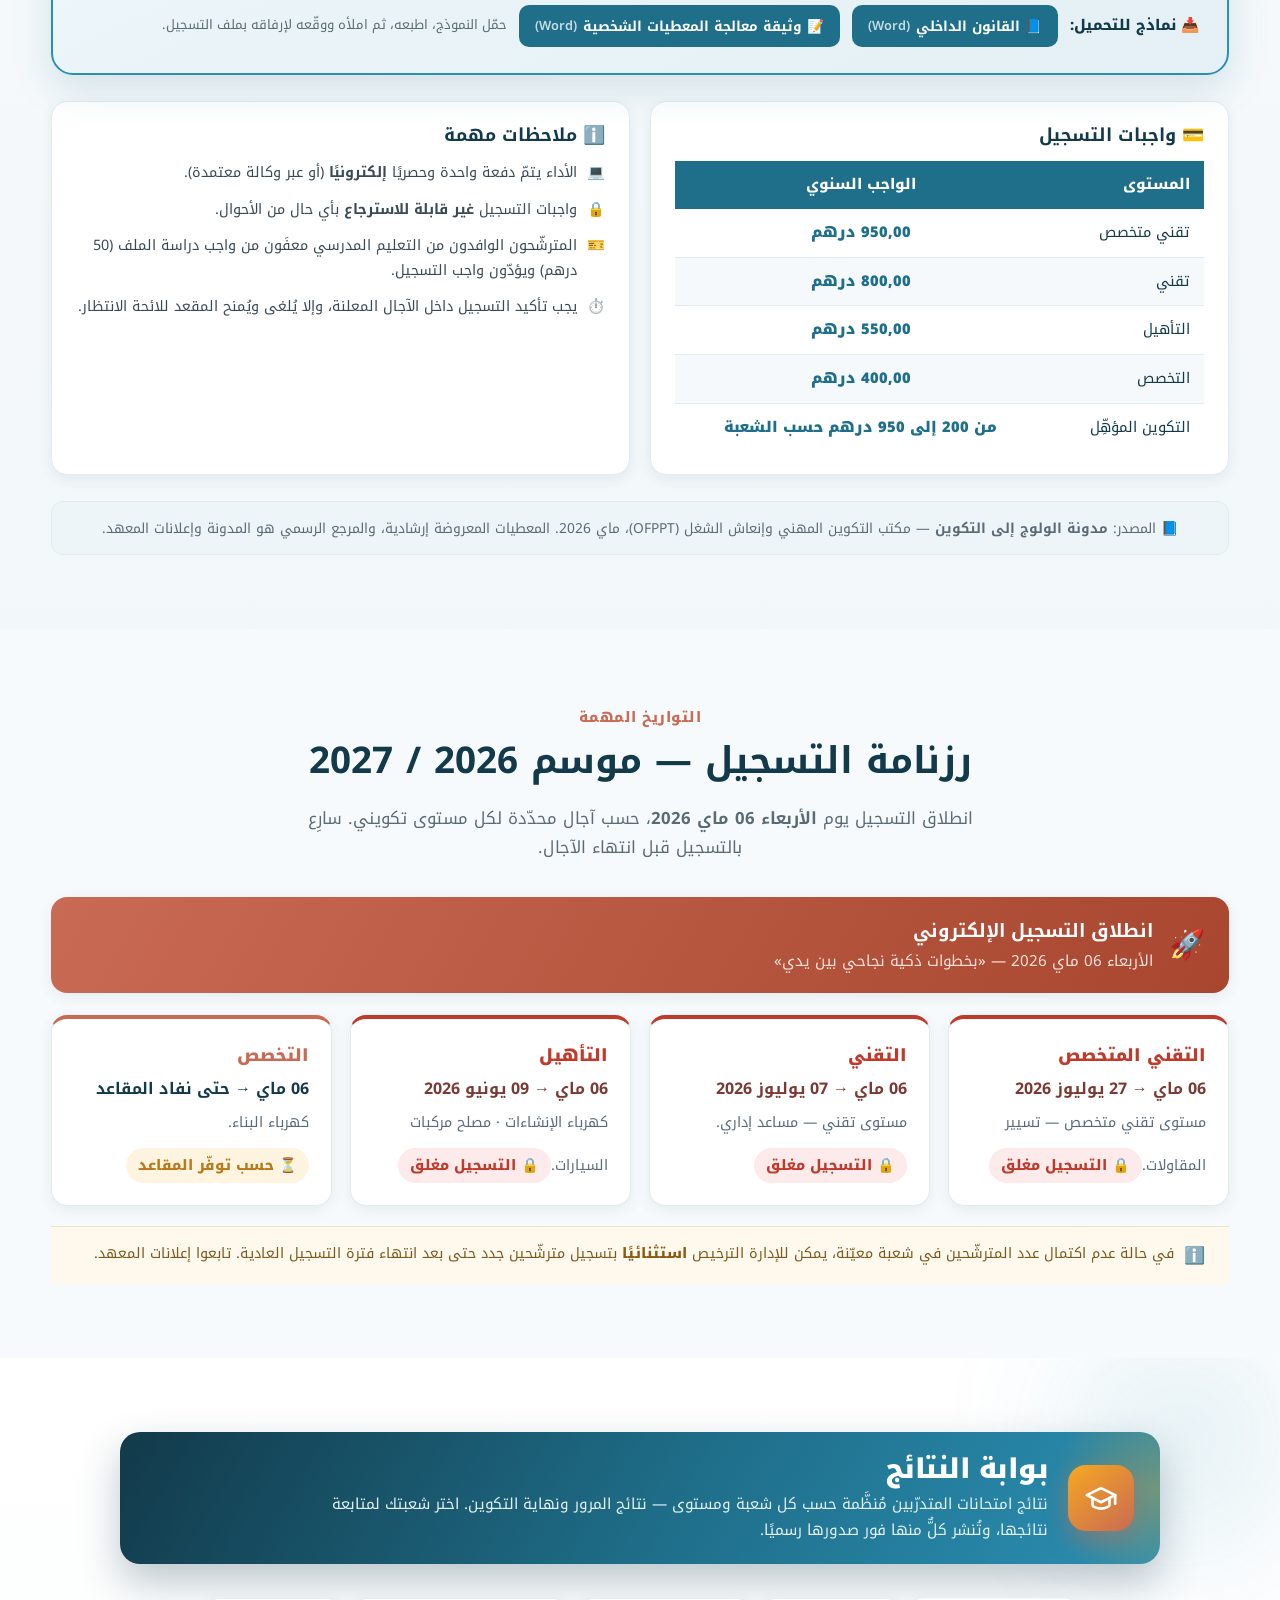
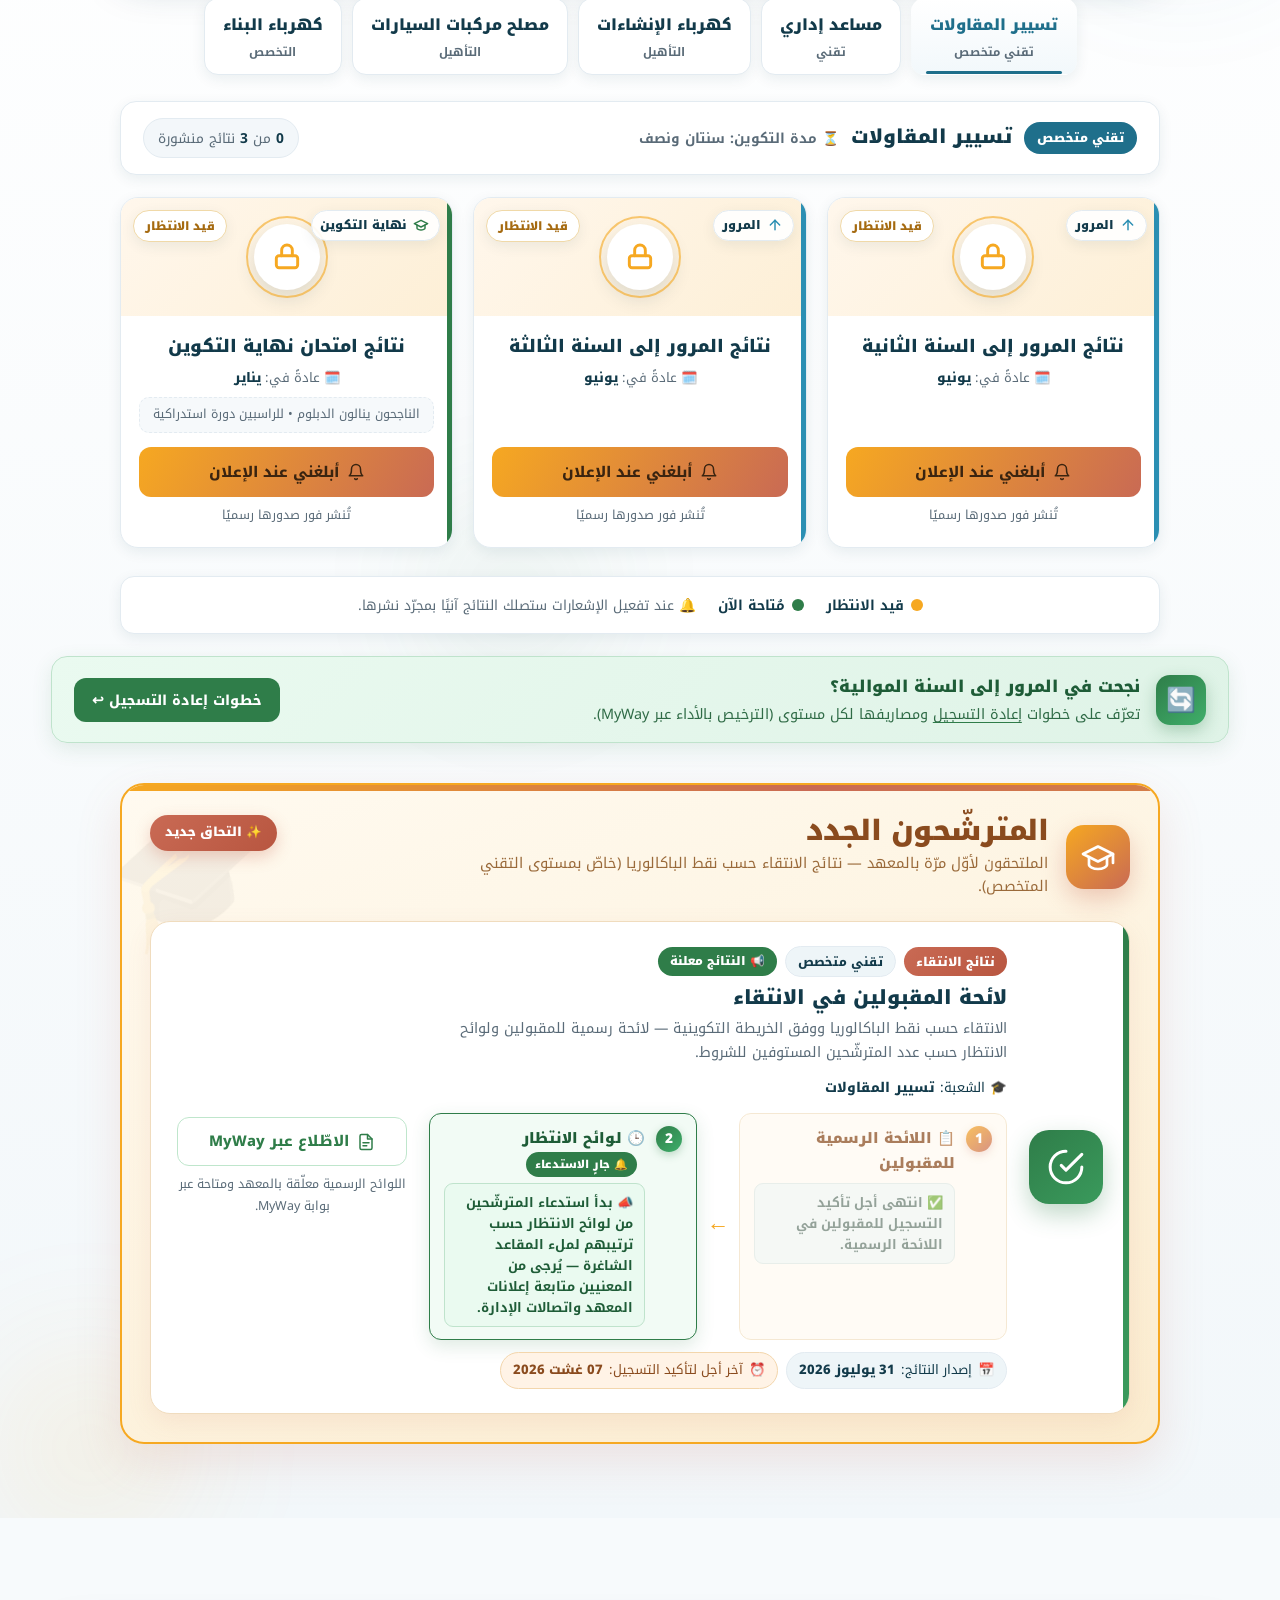
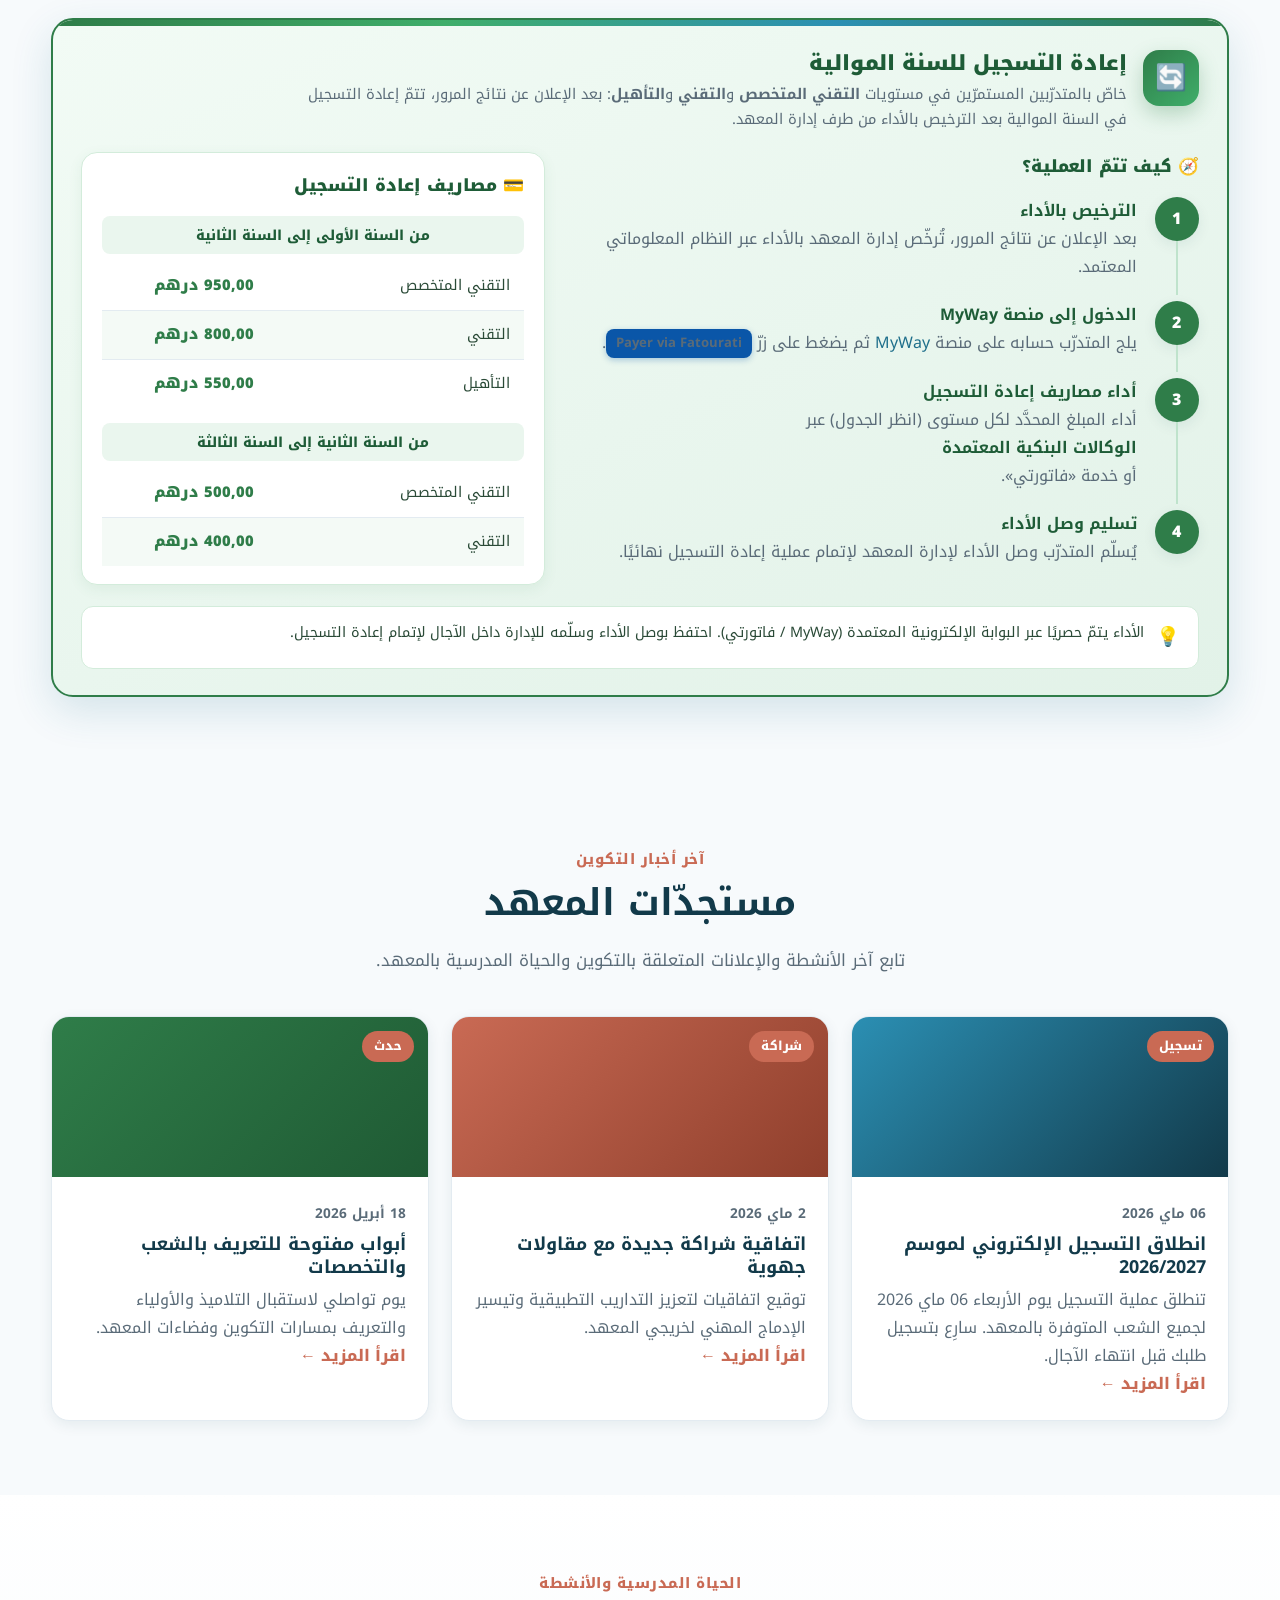
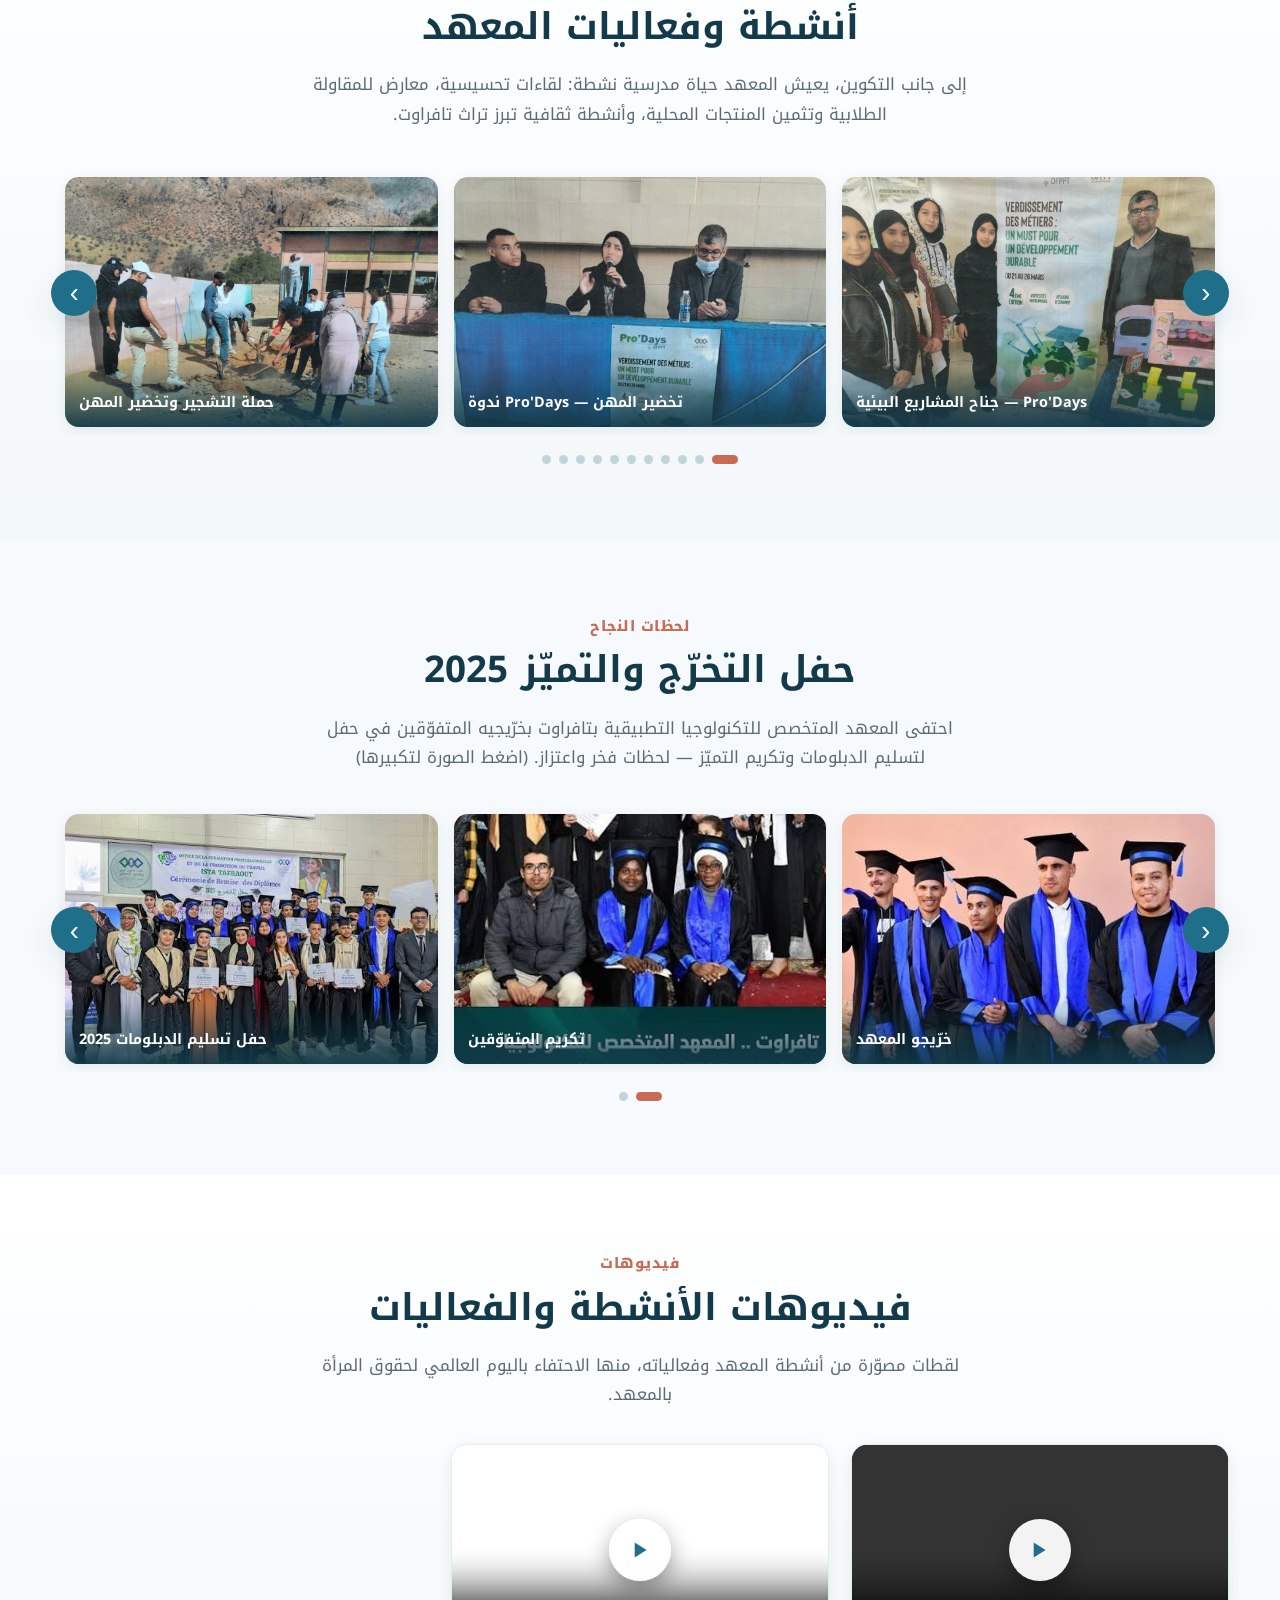
==== commit 6acd163d: "Numbers section: remove partner-companies tile, set trainees to +240 Co-Authored-By: Claude Opus 4.8" ====
--- a/index.html
+++ b/index.html
@@ -8,7 +8,7 @@
   <link rel="preconnect" href="https://fonts.googleapis.com">
   <link rel="preconnect" href="https://fonts.gstatic.com" crossorigin>
   <link href="https://fonts.googleapis.com/css2?family=Noto+Kufi+Arabic:wght@400;600;700;800;900&display=swap" rel="stylesheet">
-  <link rel="stylesheet" href="assets/institute/style.css?v=20260807e">
+  <link rel="stylesheet" href="assets/institute/style.css?v=20260807f">
   <link rel="icon" href="assets/institute/img/logo-emblem.svg">
   <style>body{font-family:"Noto Kufi Arabic","Segoe UI",Tahoma,sans-serif}</style>
 </head>
@@ -260,18 +260,13 @@
         </div>
         <div class="stat2">
           <span class="stat2-ico" aria-hidden="true"><svg viewBox="0 0 24 24"><path d="M17 21v-2a4 4 0 00-4-4H5a4 4 0 00-4 4v2"/><circle cx="9" cy="7" r="4"/><path d="M23 21v-2a4 4 0 00-3-3.87"/><path d="M16 3.13a4 4 0 010 7.75"/></svg></span>
-          <b class="stat2-num" data-count="250" data-suffix="+">0</b>
+          <b class="stat2-num" data-count="240" data-suffix="+">0</b>
           <span class="stat2-lab">متدرّب ومتدرّبة</span>
         </div>
         <div class="stat2">
           <span class="stat2-ico" aria-hidden="true"><svg viewBox="0 0 24 24"><path d="M23 6l-9.5 9.5-5-5L1 18"/><path d="M17 6h6v6"/></svg></span>
           <b class="stat2-num" data-count="85" data-suffix="%">0</b>
           <span class="stat2-lab">نسبة الإدماج المهني</span>
-        </div>
-        <div class="stat2">
-          <span class="stat2-ico" aria-hidden="true"><svg viewBox="0 0 24 24"><path d="M3 21h18"/><path d="M5 21V7l8-4v18"/><path d="M19 21V11l-6-4"/><path d="M9 9v.01M9 12v.01M9 15v.01M9 18v.01"/></svg></span>
-          <b class="stat2-num" data-count="20" data-suffix="+">0</b>
-          <span class="stat2-lab">مقاولة شريكة</span>
         </div>
       </div>
     </div>
@@ -1375,8 +1370,8 @@
 
   <button id="toTop" class="to-top" aria-label="العودة إلى الأعلى">↑</button>
 
-  <script src="assets/institute/announcements.js?v=20260807e"></script>
-  <script src="assets/institute/main.js?v=20260807e"></script>
-  <script src="assets/institute/results.js?v=20260807e"></script>
+  <script src="assets/institute/announcements.js?v=20260807f"></script>
+  <script src="assets/institute/main.js?v=20260807f"></script>
+  <script src="assets/institute/results.js?v=20260807f"></script>
 </body>
 </html>
--- a/assets/institute/style.css
+++ b/assets/institute/style.css
@@ -1454,7 +1454,7 @@
 .stats2-title b{color:var(--brand);font-weight:900}
 .stats2-title span{color:#9db2bd;font-weight:700}
 .stats2-sub{margin:0 auto;color:var(--muted);font-size:.98rem;line-height:1.7;max-width:760px}
-.stats2-grid{display:grid;grid-template-columns:repeat(5,1fr);gap:18px}
+.stats2-grid{display:grid;grid-template-columns:repeat(4,1fr);gap:18px;max-width:900px;margin:0 auto}
 .stat2{text-align:center;padding:18px 10px;border-radius:18px;background:transparent;transition:transform .22s,background .22s,box-shadow .22s}
 .stat2:hover{transform:translateY(-5px);background:#fff;box-shadow:0 14px 34px rgba(31,111,139,.12)}
 .stat2-ico{display:grid;place-items:center;width:70px;height:70px;margin:0 auto 12px;border-radius:18px;background:linear-gradient(140deg,#fff6e6,#fdeccc);box-shadow:inset 0 0 0 1px #f3ddb3}
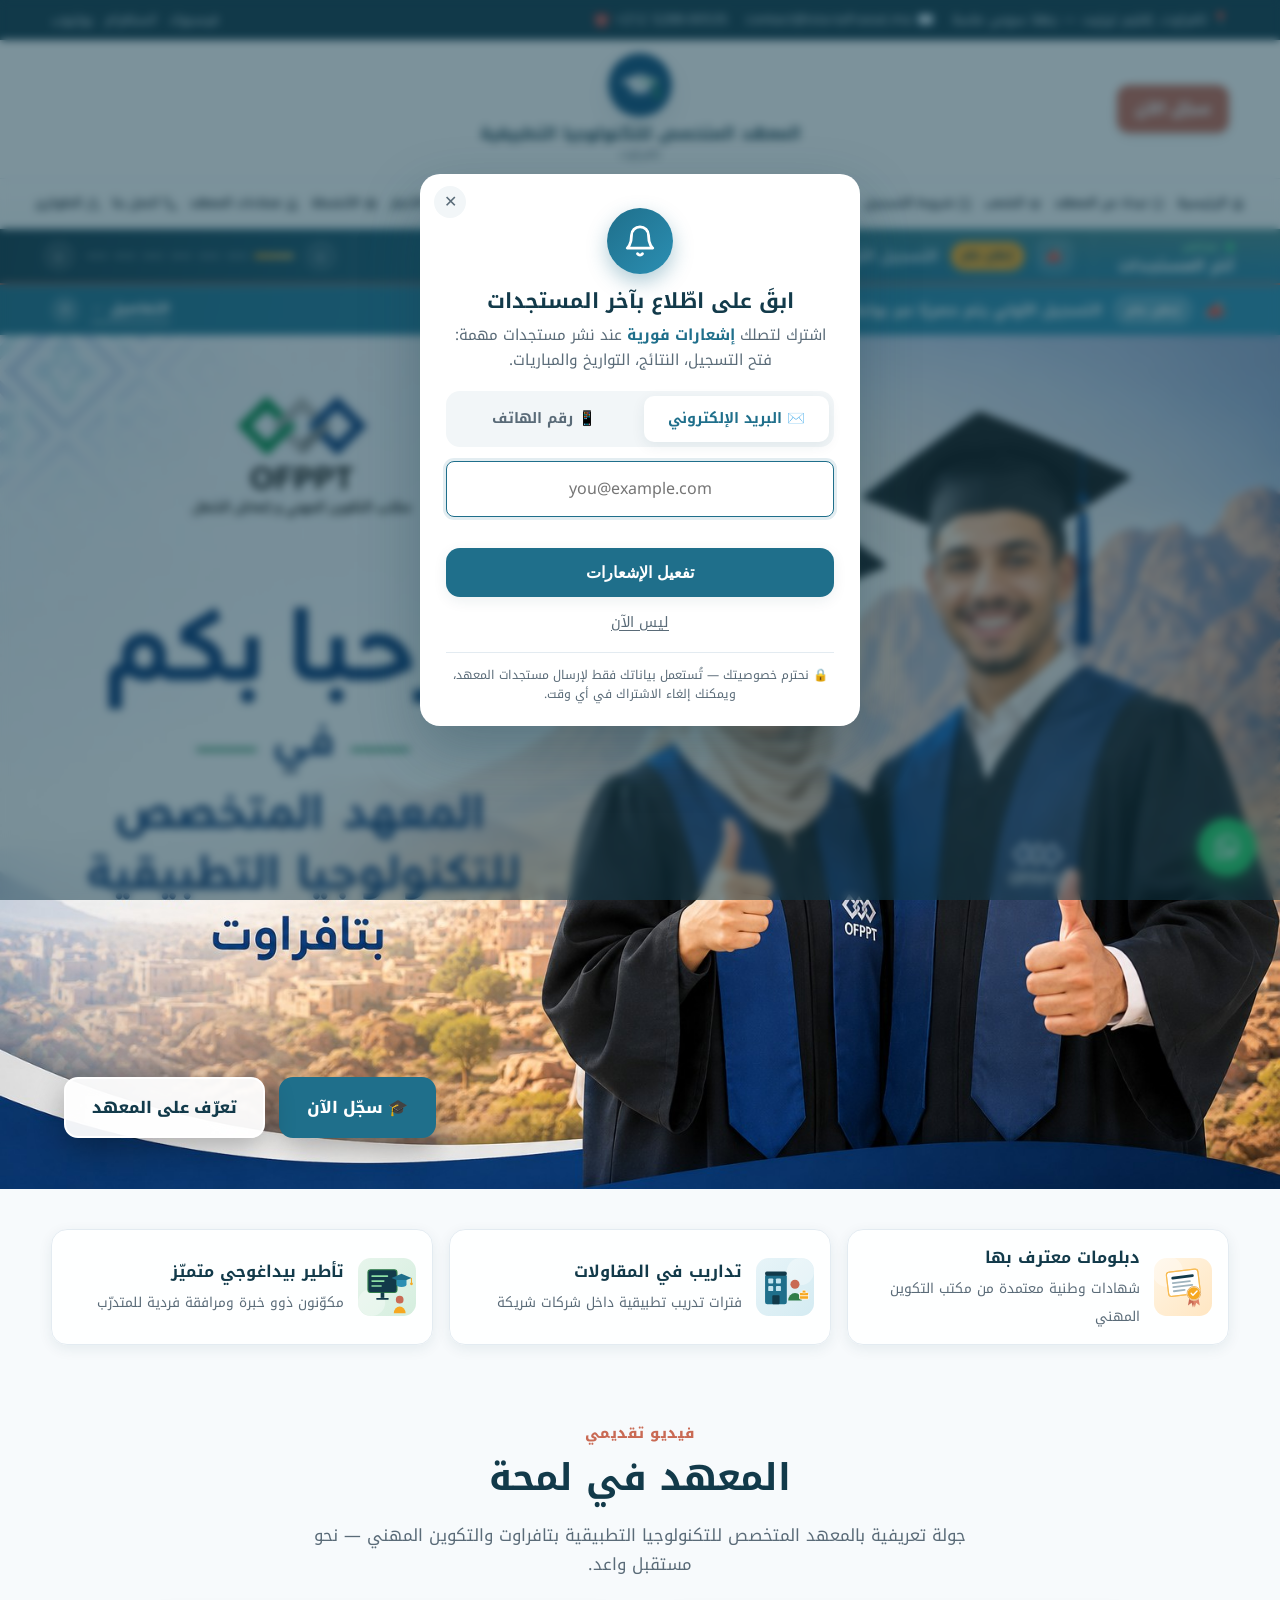
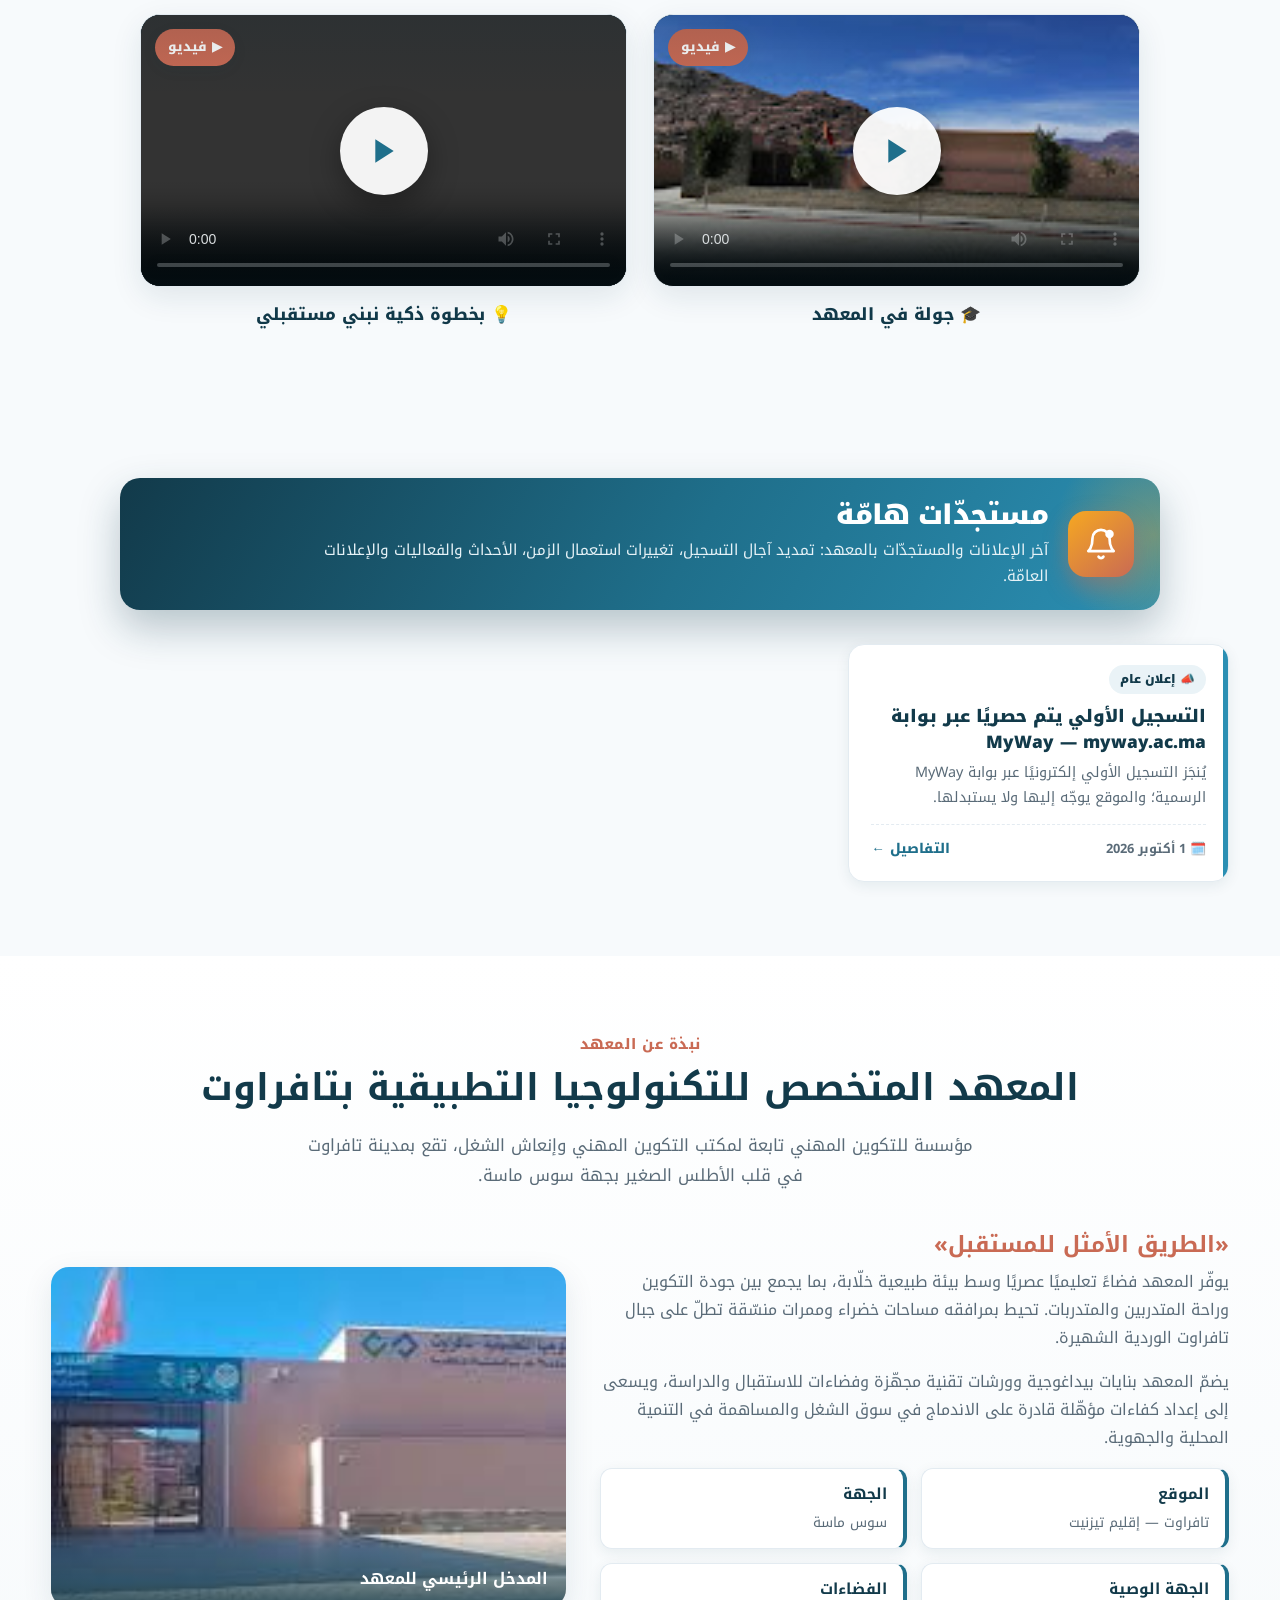
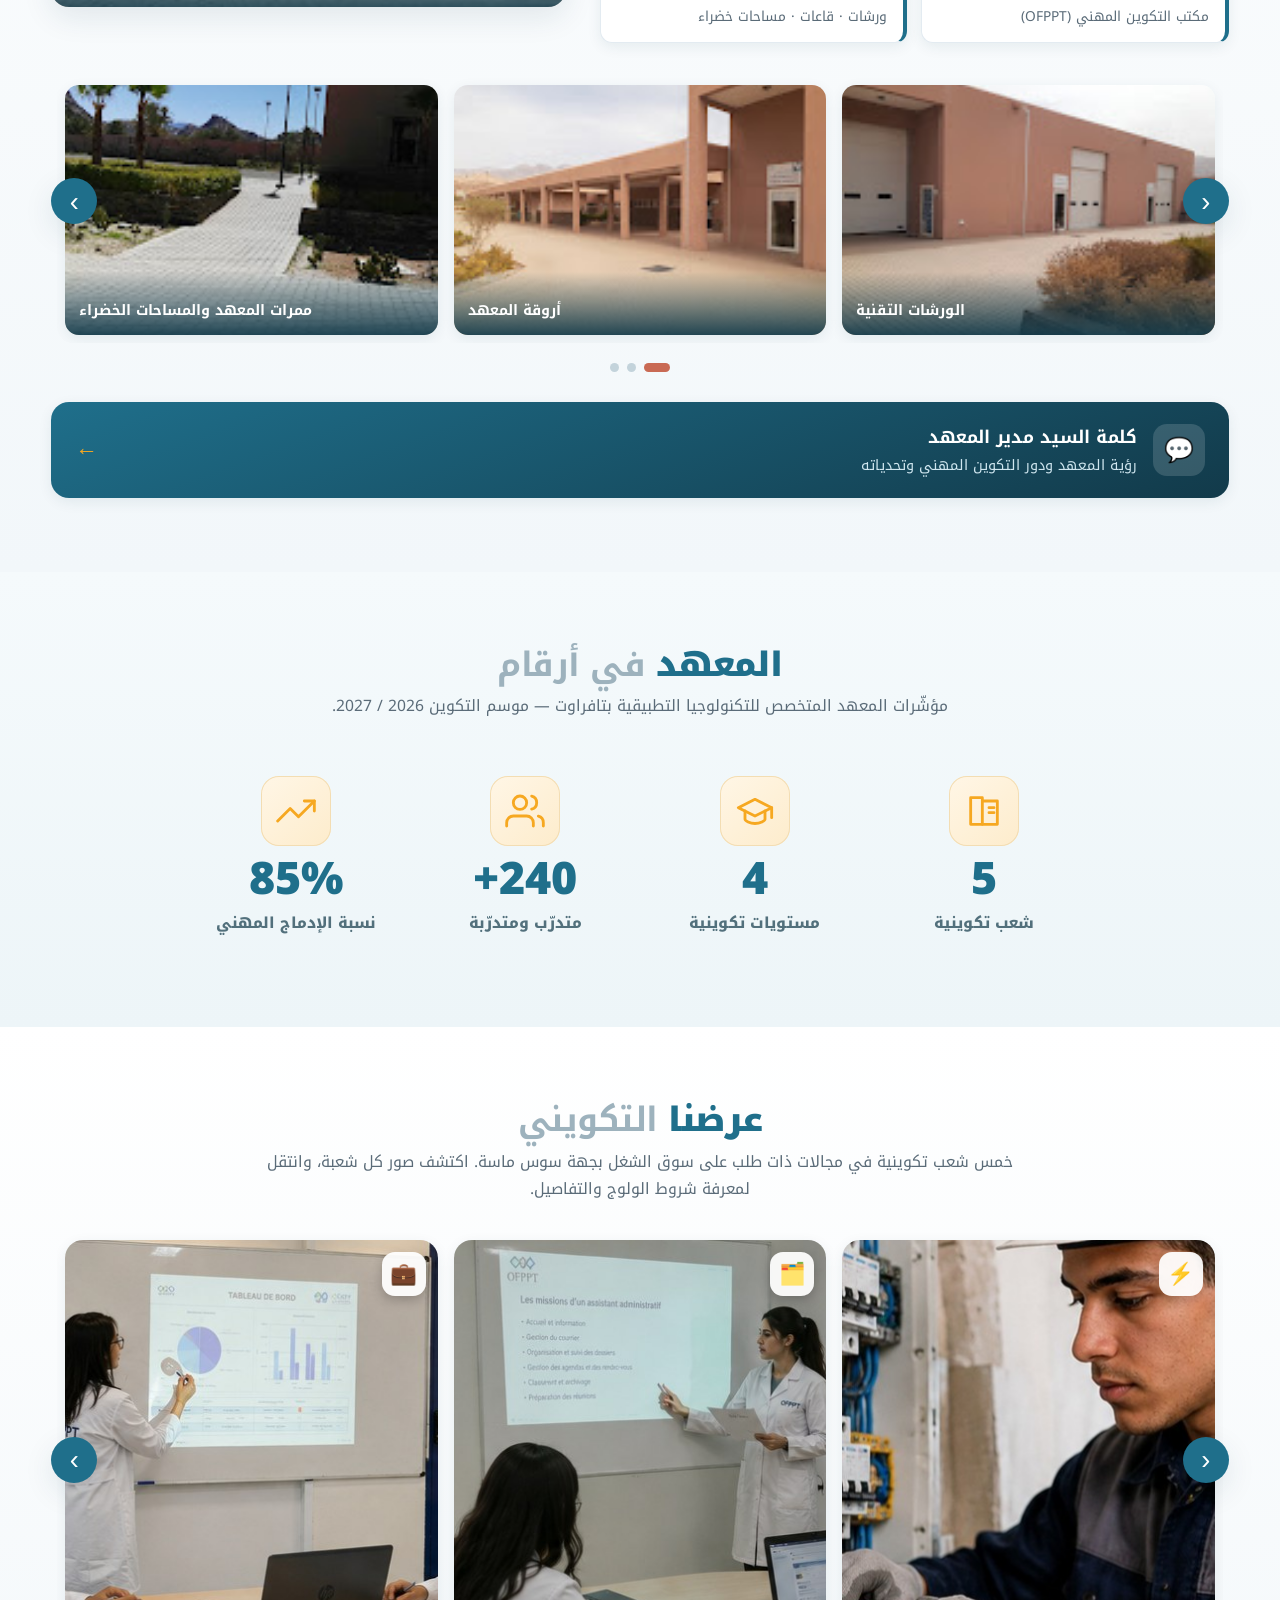
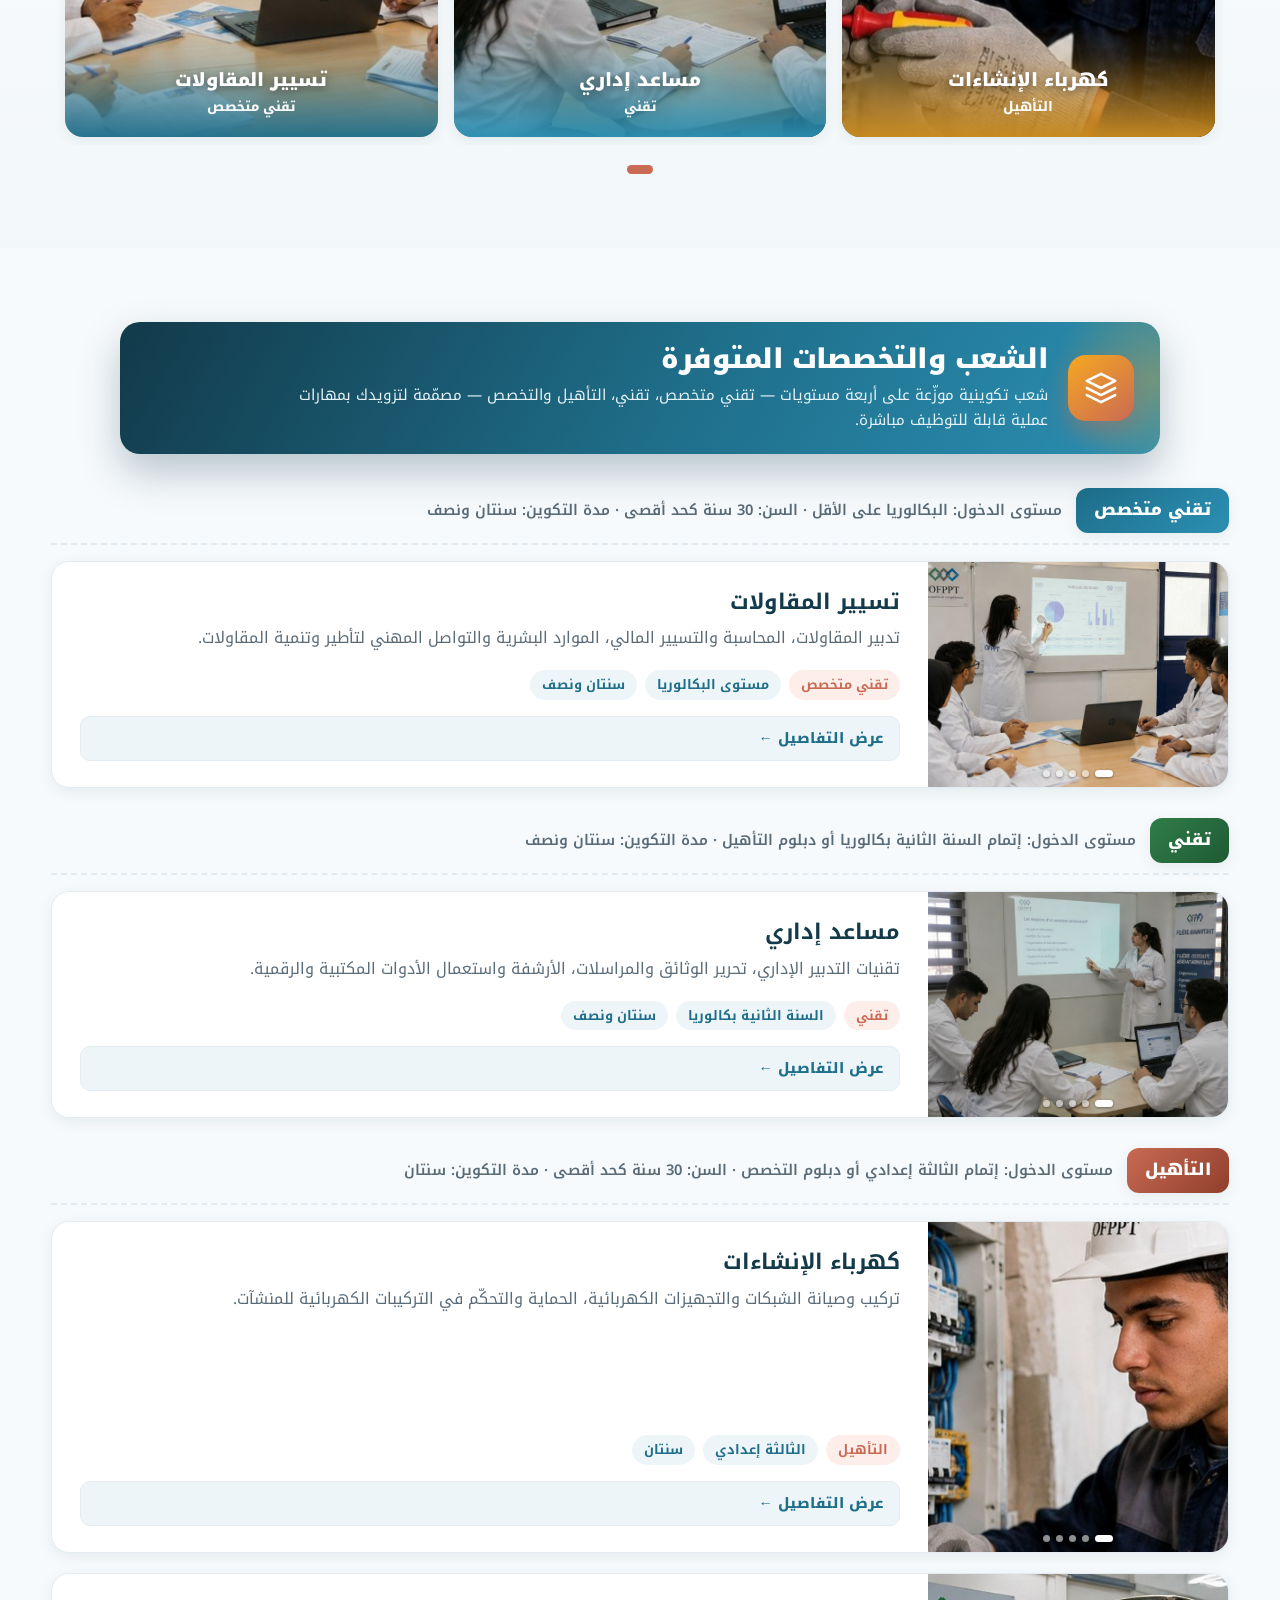
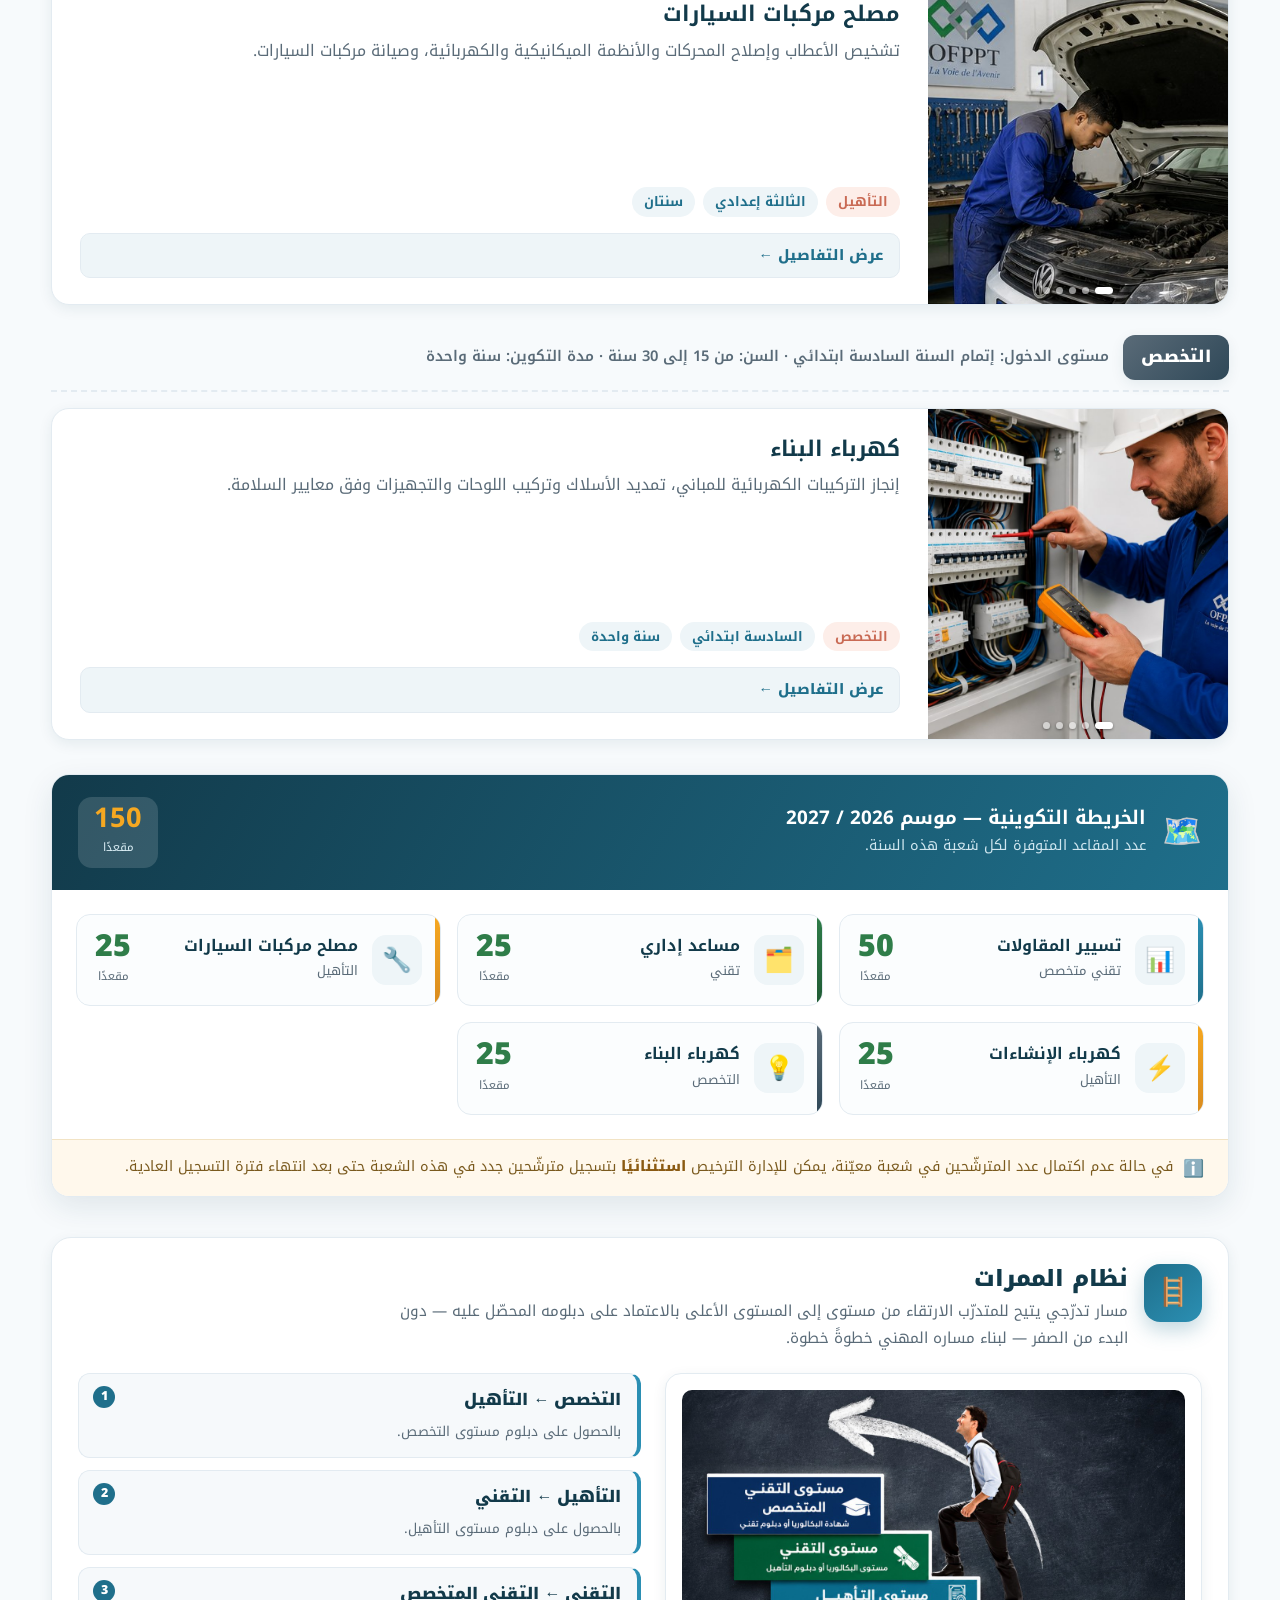
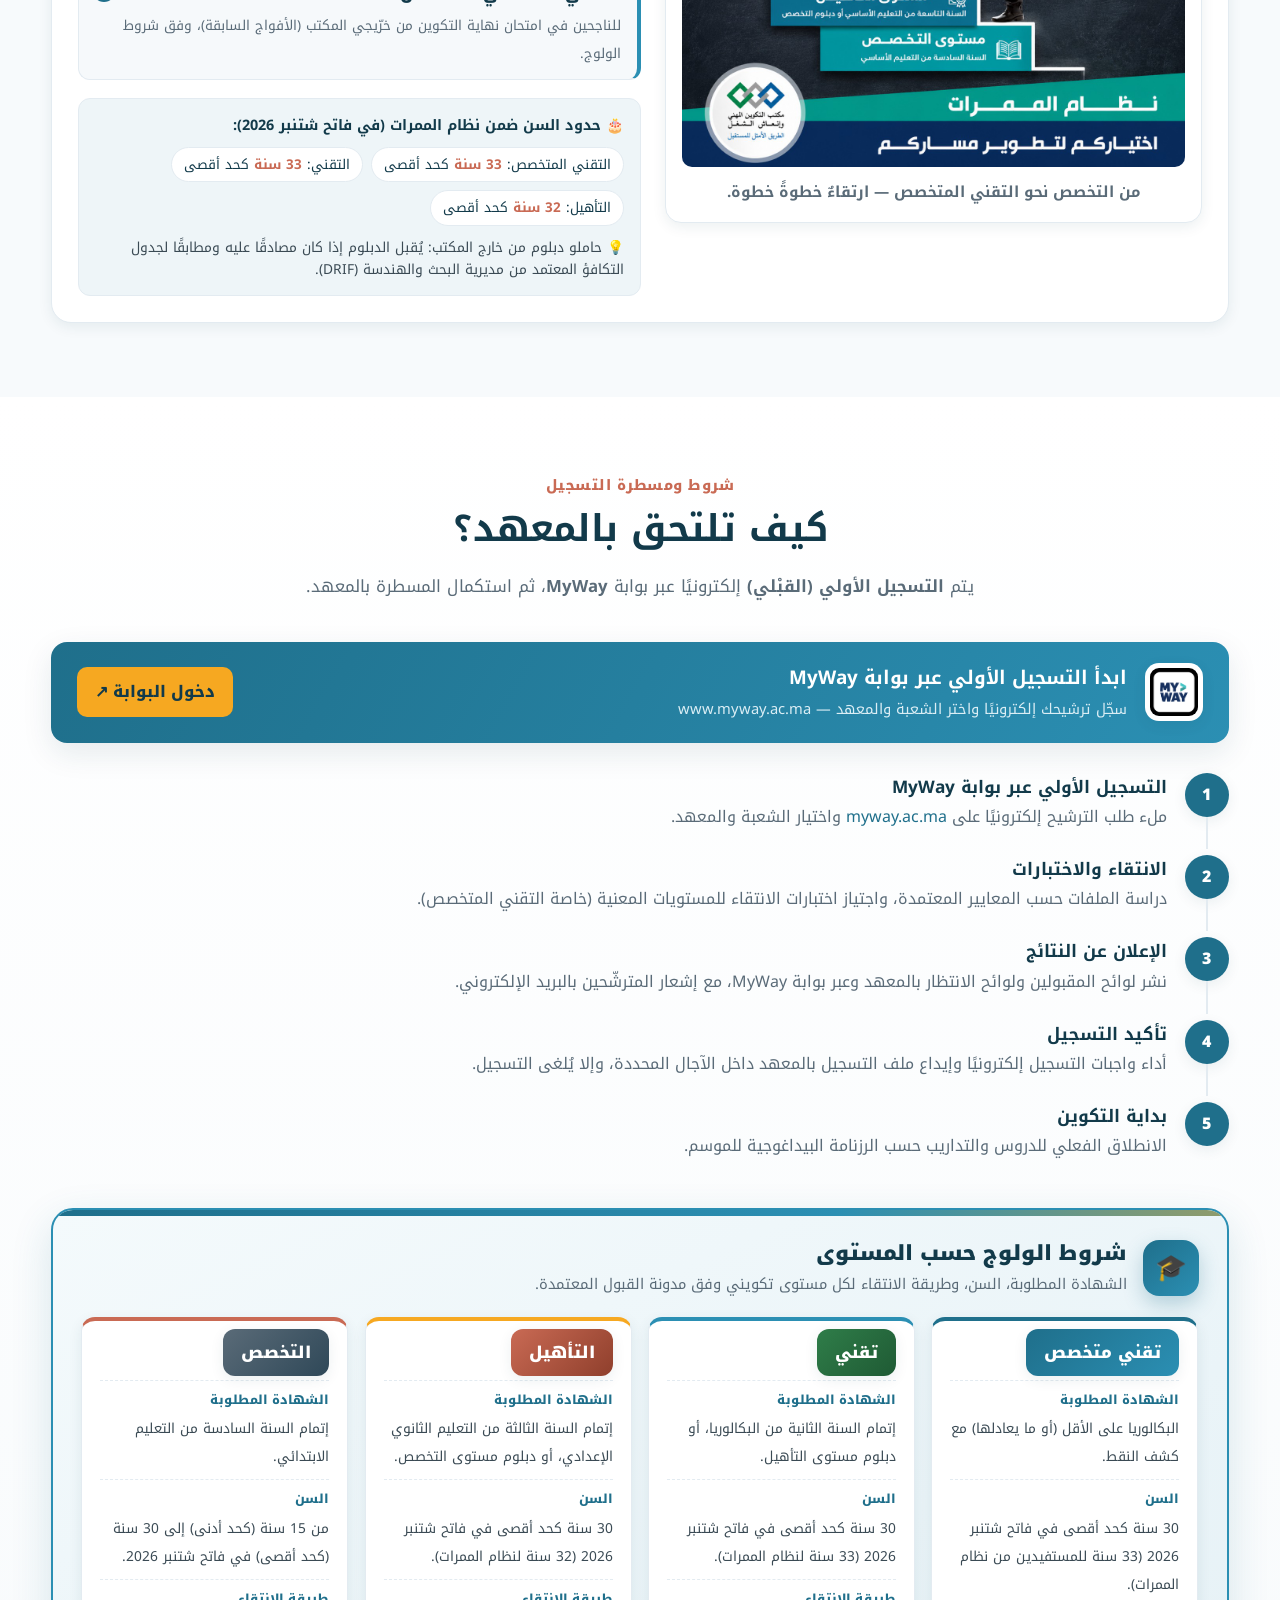
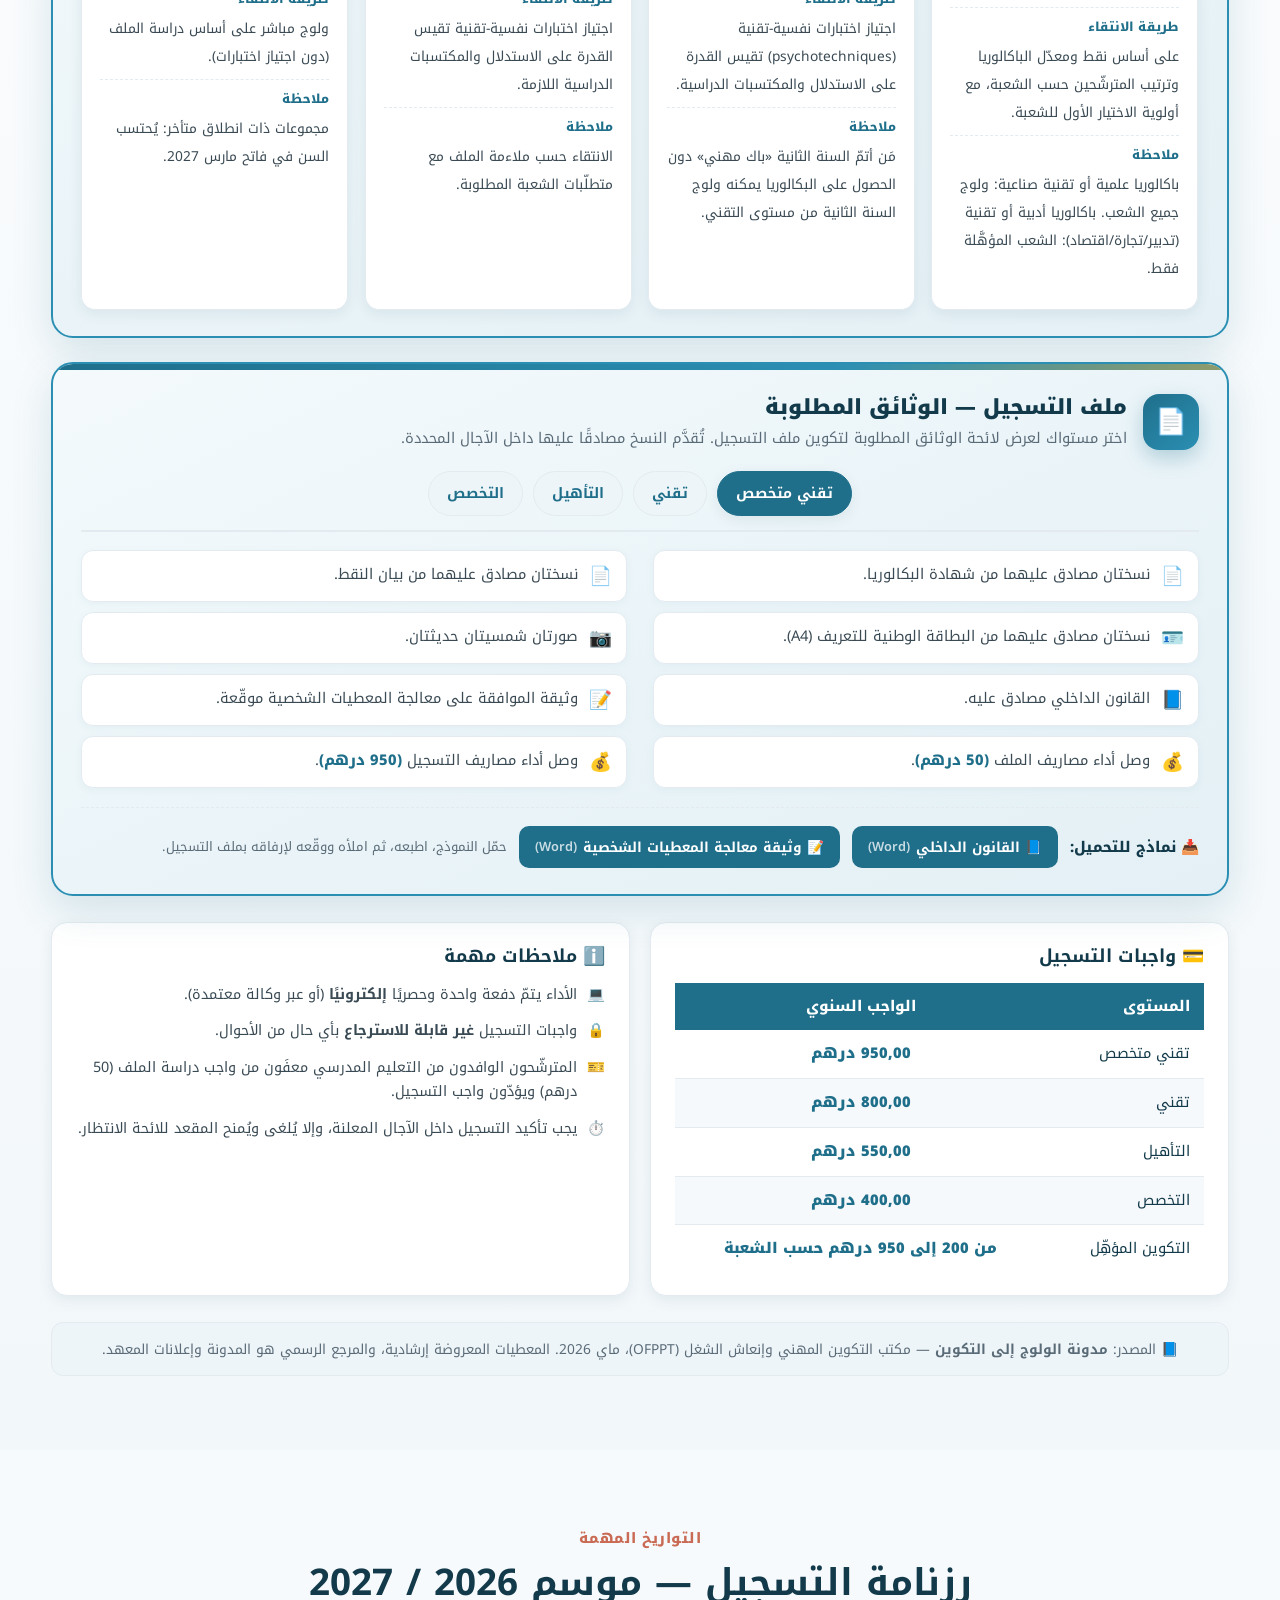
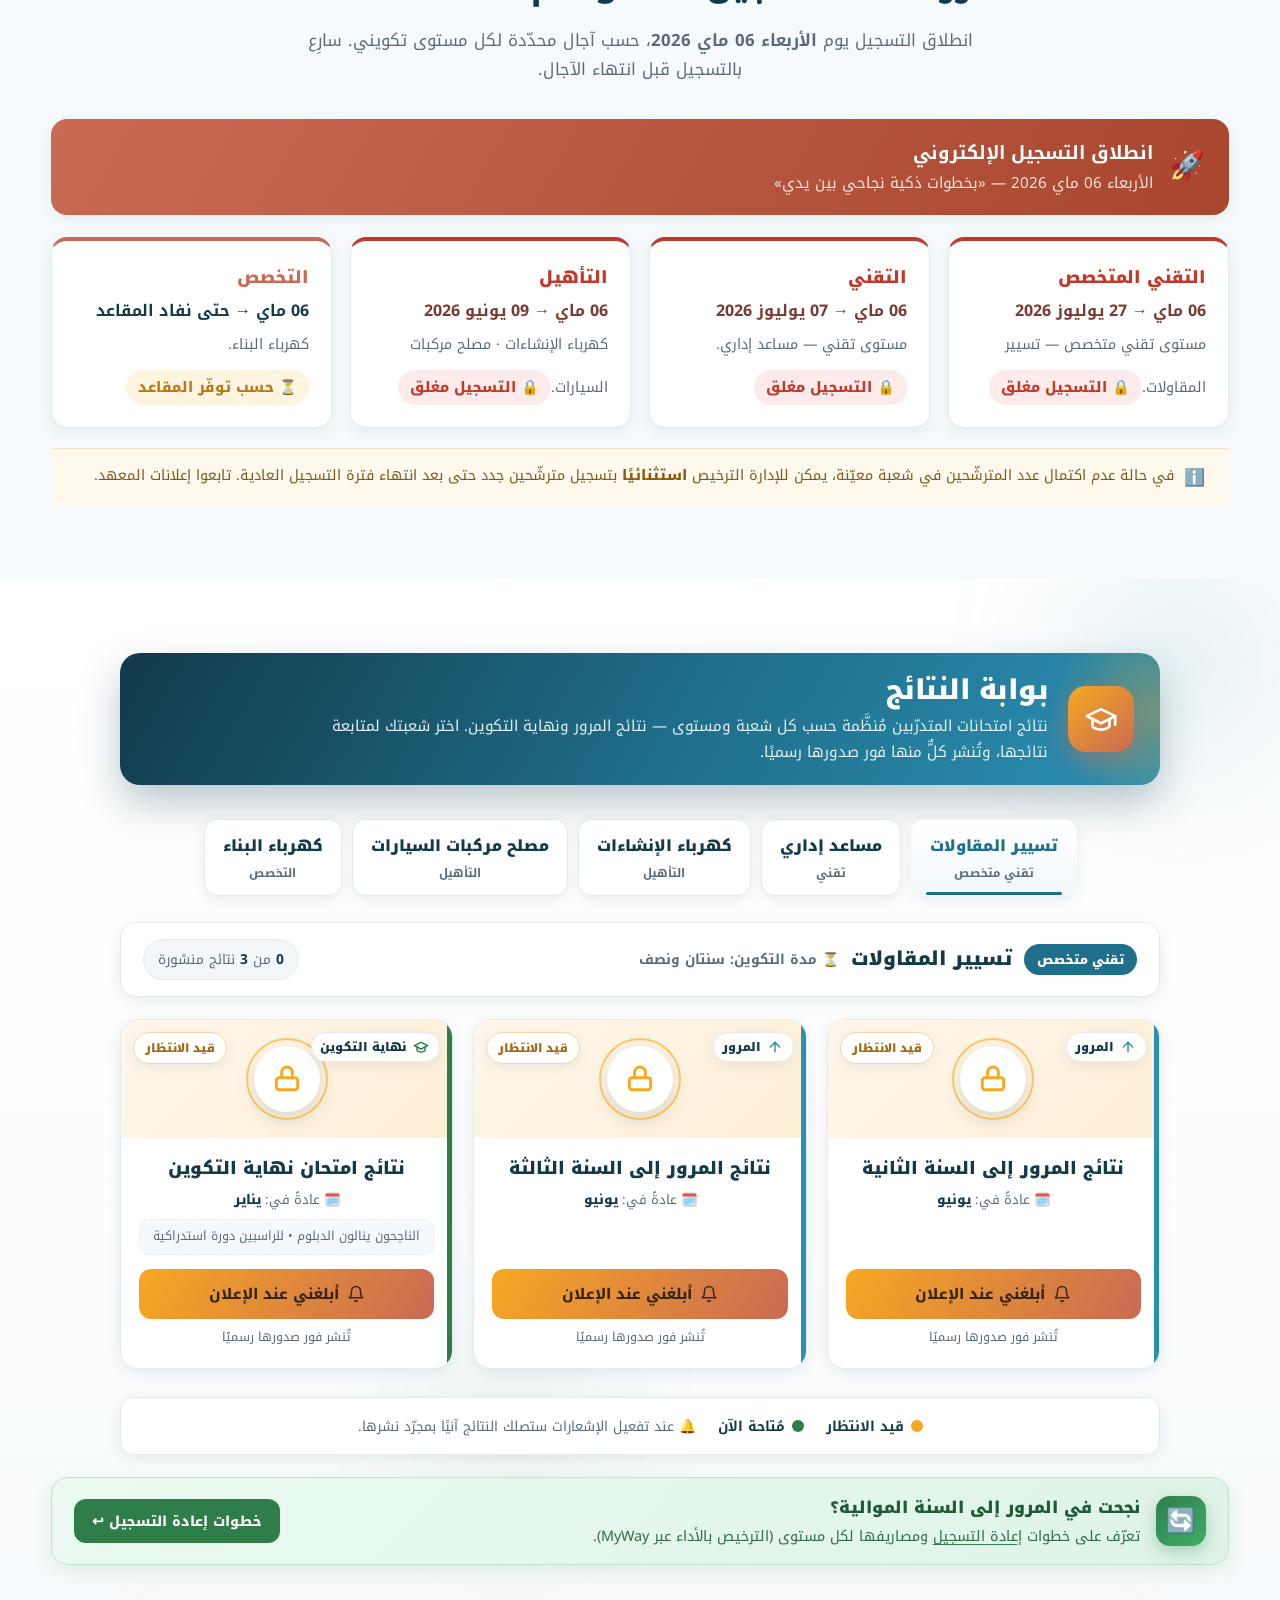
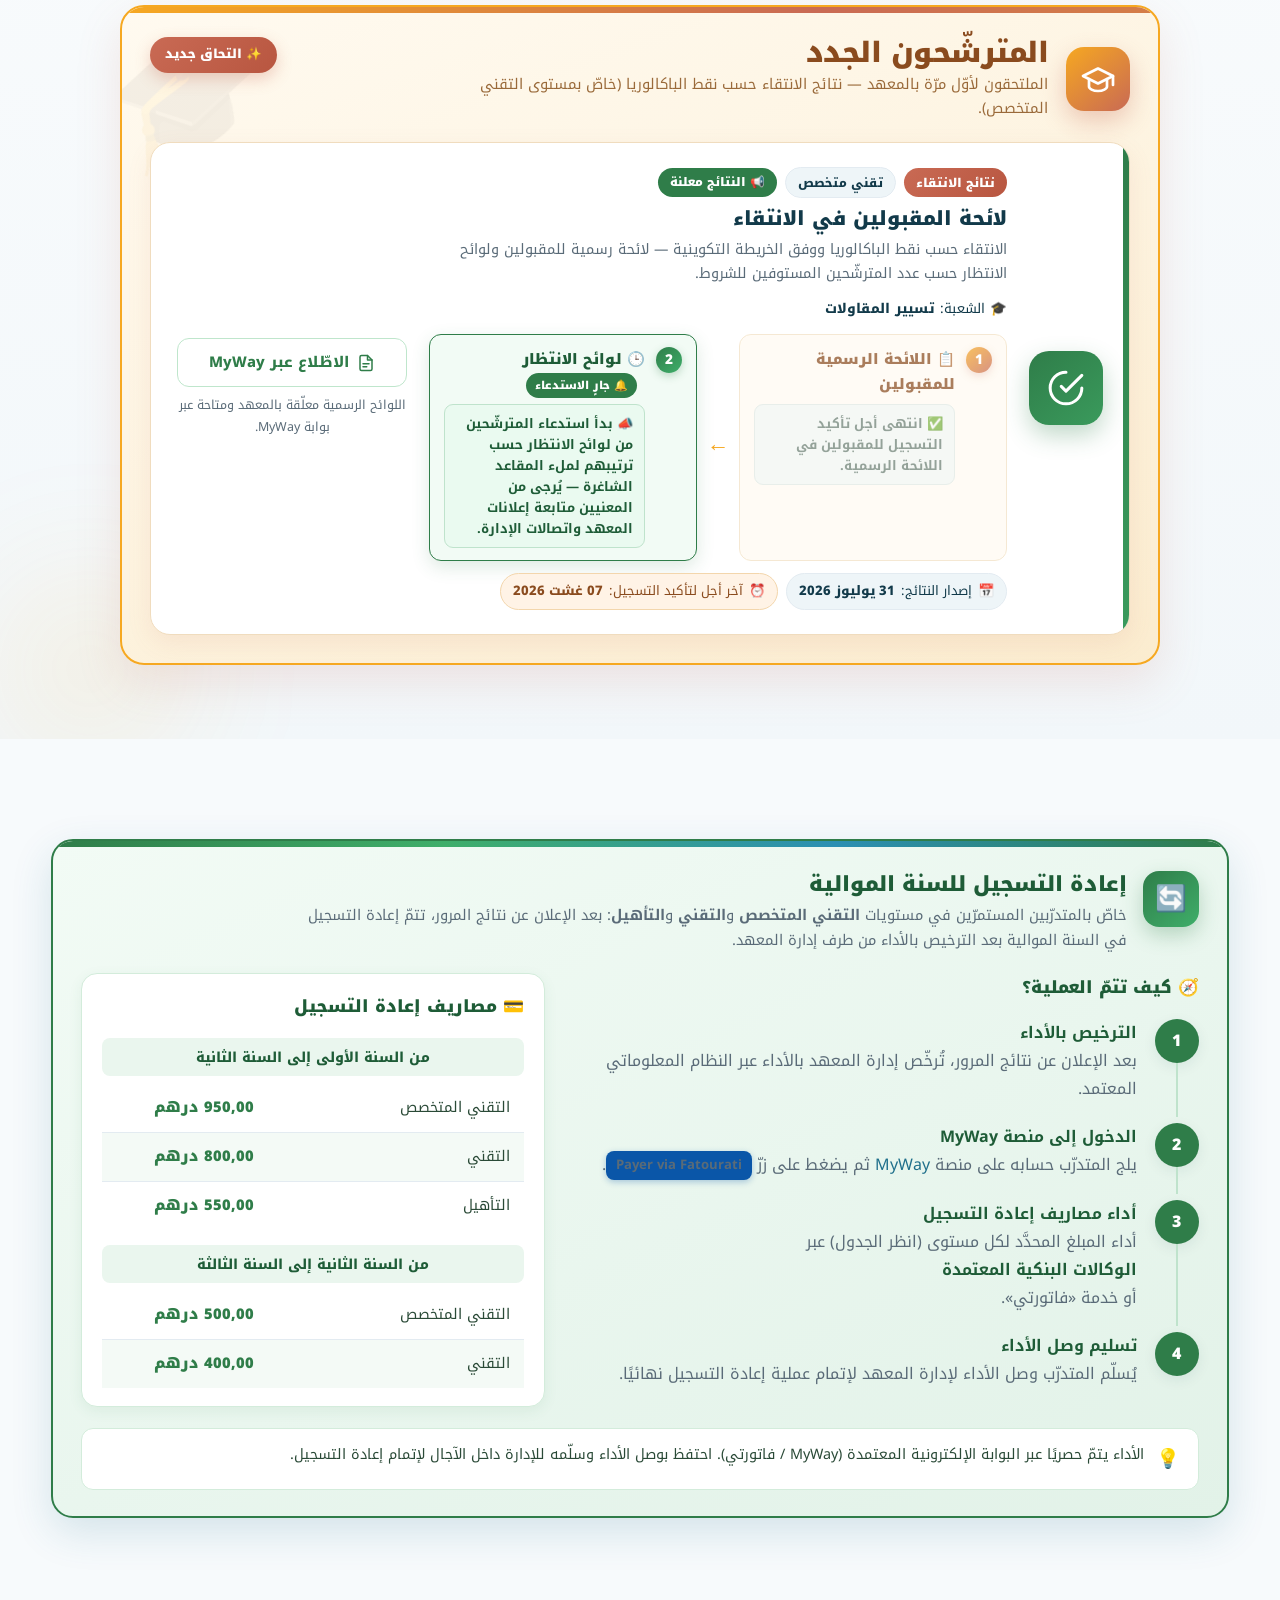
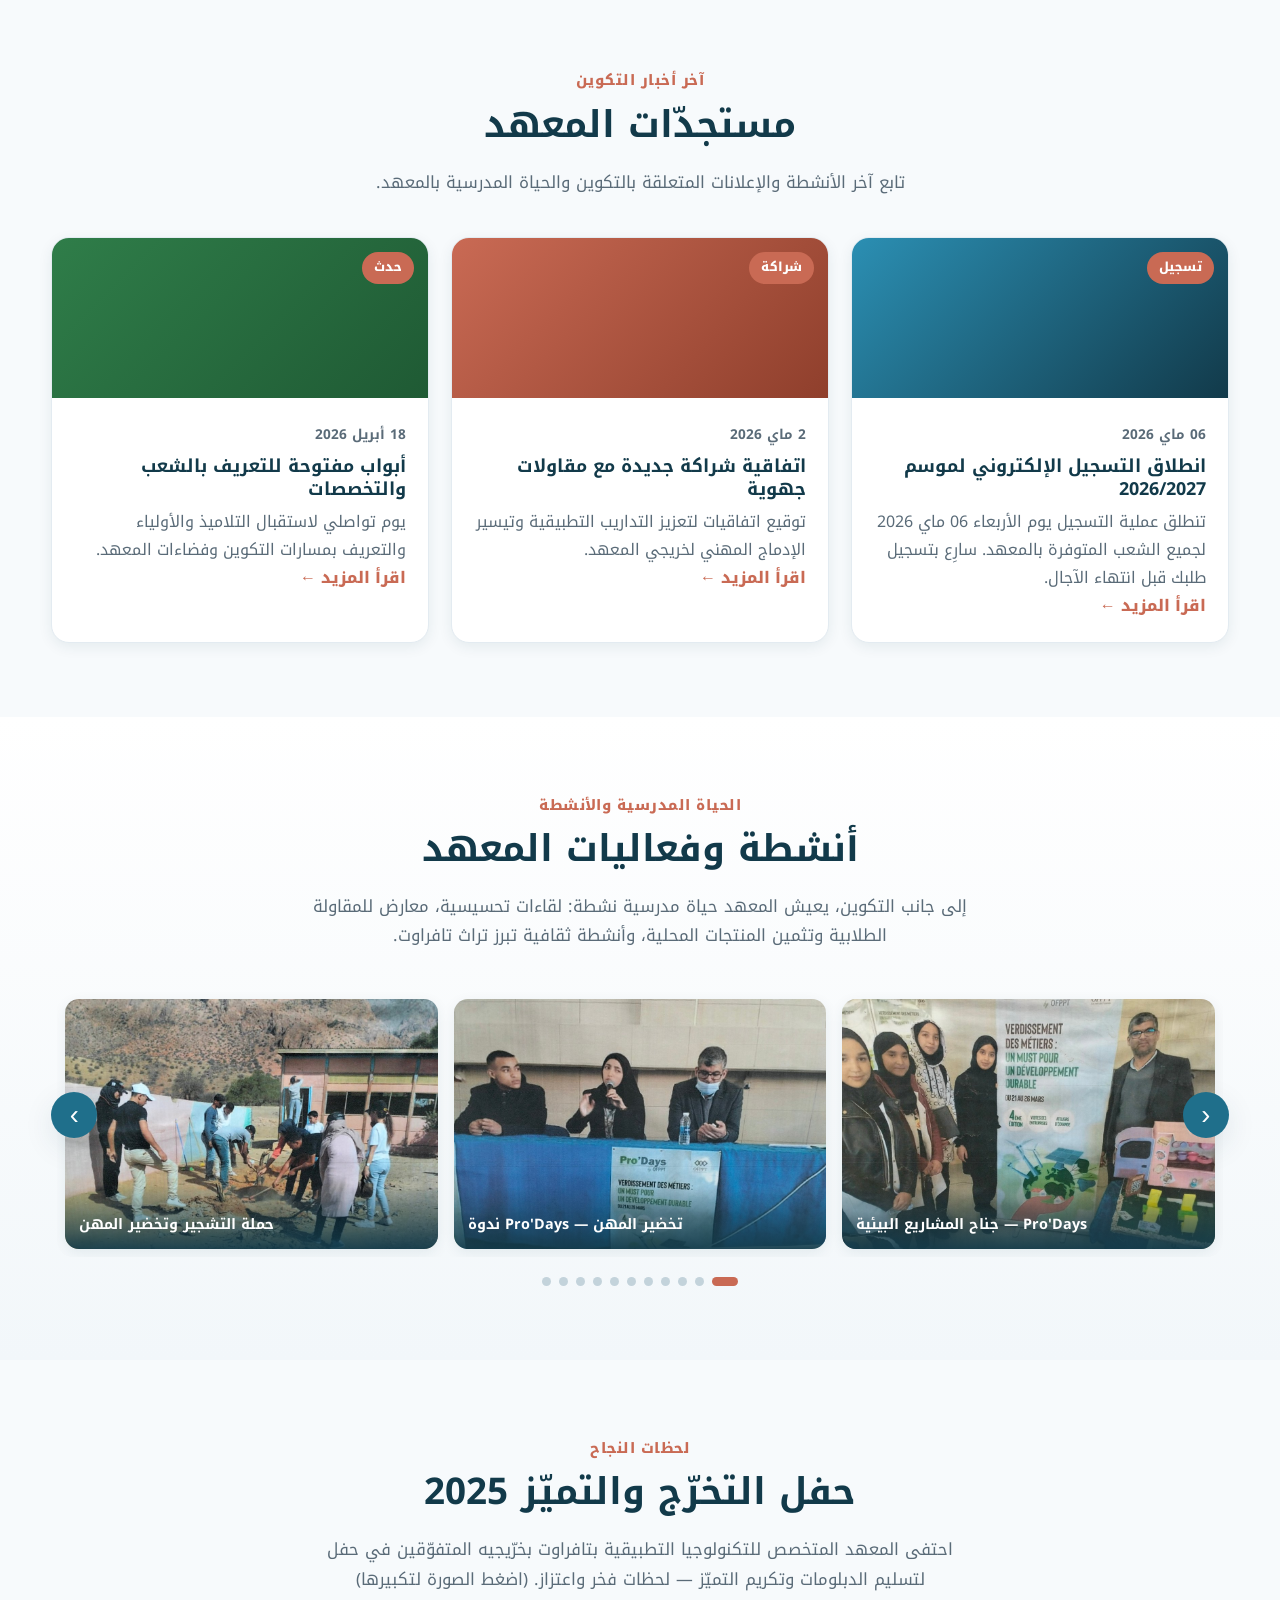
==== commit 315076ef: "Add 'عرضنا التكويني' filière photo carousel (offre de formation) Add a horizontally-scrolling traini" ====
--- a/index.html
+++ b/index.html
@@ -8,7 +8,7 @@
   <link rel="preconnect" href="https://fonts.googleapis.com">
   <link rel="preconnect" href="https://fonts.gstatic.com" crossorigin>
   <link href="https://fonts.googleapis.com/css2?family=Noto+Kufi+Arabic:wght@400;600;700;800;900&display=swap" rel="stylesheet">
-  <link rel="stylesheet" href="assets/institute/style.css?v=20260807f">
+  <link rel="stylesheet" href="assets/institute/style.css?v=20260807g">
   <link rel="icon" href="assets/institute/img/logo-emblem.svg">
   <style>body{font-family:"Noto Kufi Arabic","Segoe UI",Tahoma,sans-serif}</style>
 </head>
@@ -268,6 +268,60 @@
           <b class="stat2-num" data-count="85" data-suffix="%">0</b>
           <span class="stat2-lab">نسبة الإدماج المهني</span>
         </div>
+      </div>
+    </div>
+  </section>
+
+  <!-- Training offer — filière photo carousel -->
+  <section class="section section-alt offer-section" id="offer">
+    <div class="container">
+      <div class="offer-head reveal">
+        <h2 class="stats2-title"><b>عرضنا</b> <span>التكويني</span></h2>
+        <p class="offer-sub">خمس شعب تكوينية في مجالات ذات طلب على سوق الشغل بجهة سوس ماسة. اكتشف صور كل شعبة، وانتقل لمعرفة شروط الولوج والتفاصيل.</p>
+      </div>
+      <div class="carousel offer-carousel reveal" id="offerCarousel">
+        <button class="car-arrow car-prev" type="button" aria-label="السابق">›</button>
+        <div class="car-viewport">
+          <div class="car-track">
+            <a class="offer-card oc-ts" href="#programs">
+              <div class="oc-media">
+                <img src="assets/institute/img/programs/gestion-1.jpg?v=2" alt="تسيير المقاولات" loading="lazy">
+                <span class="oc-ico" aria-hidden="true">💼</span>
+                <span class="oc-overlay"><b>تسيير المقاولات</b><small>تقني متخصص</small></span>
+              </div>
+            </a>
+            <a class="offer-card oc-tc" href="#programs">
+              <div class="oc-media">
+                <img src="assets/institute/img/programs/admin-1.jpg?v=2" alt="مساعد إداري" loading="lazy">
+                <span class="oc-ico" aria-hidden="true">🗂️</span>
+                <span class="oc-overlay"><b>مساعد إداري</b><small>تقني</small></span>
+              </div>
+            </a>
+            <a class="offer-card oc-el" href="#programs">
+              <div class="oc-media">
+                <img src="assets/institute/img/programs/elec-install-1.jpg?v=2" alt="كهرباء الإنشاءات" loading="lazy">
+                <span class="oc-ico" aria-hidden="true">⚡</span>
+                <span class="oc-overlay"><b>كهرباء الإنشاءات</b><small>التأهيل</small></span>
+              </div>
+            </a>
+            <a class="offer-card oc-qa" href="#programs">
+              <div class="oc-media">
+                <img src="assets/institute/img/programs/auto-1.jpg?v=2" alt="مصلح مركبات السيارات" loading="lazy">
+                <span class="oc-ico" aria-hidden="true">🔧</span>
+                <span class="oc-overlay"><b>مصلح مركبات السيارات</b><small>التأهيل</small></span>
+              </div>
+            </a>
+            <a class="offer-card oc-sp" href="#programs">
+              <div class="oc-media">
+                <img src="assets/institute/img/programs/elec-bat-1.jpg?v=2" alt="كهرباء البناء" loading="lazy">
+                <span class="oc-ico" aria-hidden="true">💡</span>
+                <span class="oc-overlay"><b>كهرباء البناء</b><small>التخصص</small></span>
+              </div>
+            </a>
+          </div>
+        </div>
+        <button class="car-arrow car-next" type="button" aria-label="التالي">‹</button>
+        <div class="car-dots"></div>
       </div>
     </div>
   </section>
@@ -1370,8 +1424,8 @@
 
   <button id="toTop" class="to-top" aria-label="العودة إلى الأعلى">↑</button>
 
-  <script src="assets/institute/announcements.js?v=20260807f"></script>
-  <script src="assets/institute/main.js?v=20260807f"></script>
-  <script src="assets/institute/results.js?v=20260807f"></script>
+  <script src="assets/institute/announcements.js?v=20260807g"></script>
+  <script src="assets/institute/main.js?v=20260807g"></script>
+  <script src="assets/institute/results.js?v=20260807g"></script>
 </body>
 </html>
--- a/assets/institute/style.css
+++ b/assets/institute/style.css
@@ -1463,3 +1463,24 @@
 .stat2-lab{display:block;margin-top:10px;color:#52707c;font-size:.95rem;font-weight:800;line-height:1.45}
 @media (max-width:900px){.stats2-grid{grid-template-columns:repeat(3,1fr);gap:14px}.stats2-title{font-size:1.8rem}}
 @media (max-width:540px){.stats2-grid{grid-template-columns:repeat(2,1fr)}.stat2-num{font-size:2.3rem}}
+
+/* ===== "عرضنا التكويني" — filière photo carousel ===== */
+.offer-head{text-align:center;margin-bottom:30px}
+.offer-sub{margin:10px auto 0;color:var(--muted);font-size:.98rem;line-height:1.7;max-width:760px}
+.offer-carousel .car-track{direction:ltr}
+.offer-card{flex:0 0 33.333%;box-sizing:border-box;padding:8px;text-decoration:none;display:block}
+.oc-media{position:relative;border-radius:18px;overflow:hidden;box-shadow:var(--shadow-sm);aspect-ratio:3/4;transition:transform .3s,box-shadow .3s}
+.offer-card:hover .oc-media{transform:translateY(-6px);box-shadow:var(--shadow)}
+.oc-media img{width:100%;height:100%;object-fit:cover;display:block;transition:transform .55s ease}
+.offer-card:hover .oc-media img{transform:scale(1.07)}
+.oc-ico{position:absolute;top:12px;inset-inline-end:12px;width:44px;height:44px;border-radius:13px;display:grid;place-items:center;font-size:1.35rem;background:rgba(255,255,255,.93);box-shadow:0 4px 12px rgba(0,0,0,.22);z-index:2}
+.oc-overlay{position:absolute;inset:auto 0 0 0;display:flex;flex-direction:column;gap:3px;padding:44px 16px 18px;color:#fff;text-align:center;z-index:1}
+.oc-overlay b{font-size:1.14rem;font-weight:900;line-height:1.3;text-shadow:0 2px 8px rgba(0,0,0,.45)}
+.oc-overlay small{font-size:.82rem;font-weight:800;opacity:.95}
+.oc-ts .oc-overlay{background:linear-gradient(0deg,rgba(31,111,139,.96),rgba(31,111,139,.15) 72%,transparent)}
+.oc-tc .oc-overlay{background:linear-gradient(0deg,rgba(43,143,179,.96),rgba(43,143,179,.15) 72%,transparent)}
+.oc-el .oc-overlay{background:linear-gradient(0deg,rgba(201,138,30,.96),rgba(201,138,30,.15) 72%,transparent)}
+.oc-qa .oc-overlay{background:linear-gradient(0deg,rgba(176,72,58,.96),rgba(176,72,58,.15) 72%,transparent)}
+.oc-sp .oc-overlay{background:linear-gradient(0deg,rgba(47,125,73,.96),rgba(47,125,73,.15) 72%,transparent)}
+@media (max-width:880px){.offer-card{flex-basis:50%}}
+@media (max-width:560px){.offer-card{flex-basis:82%}}
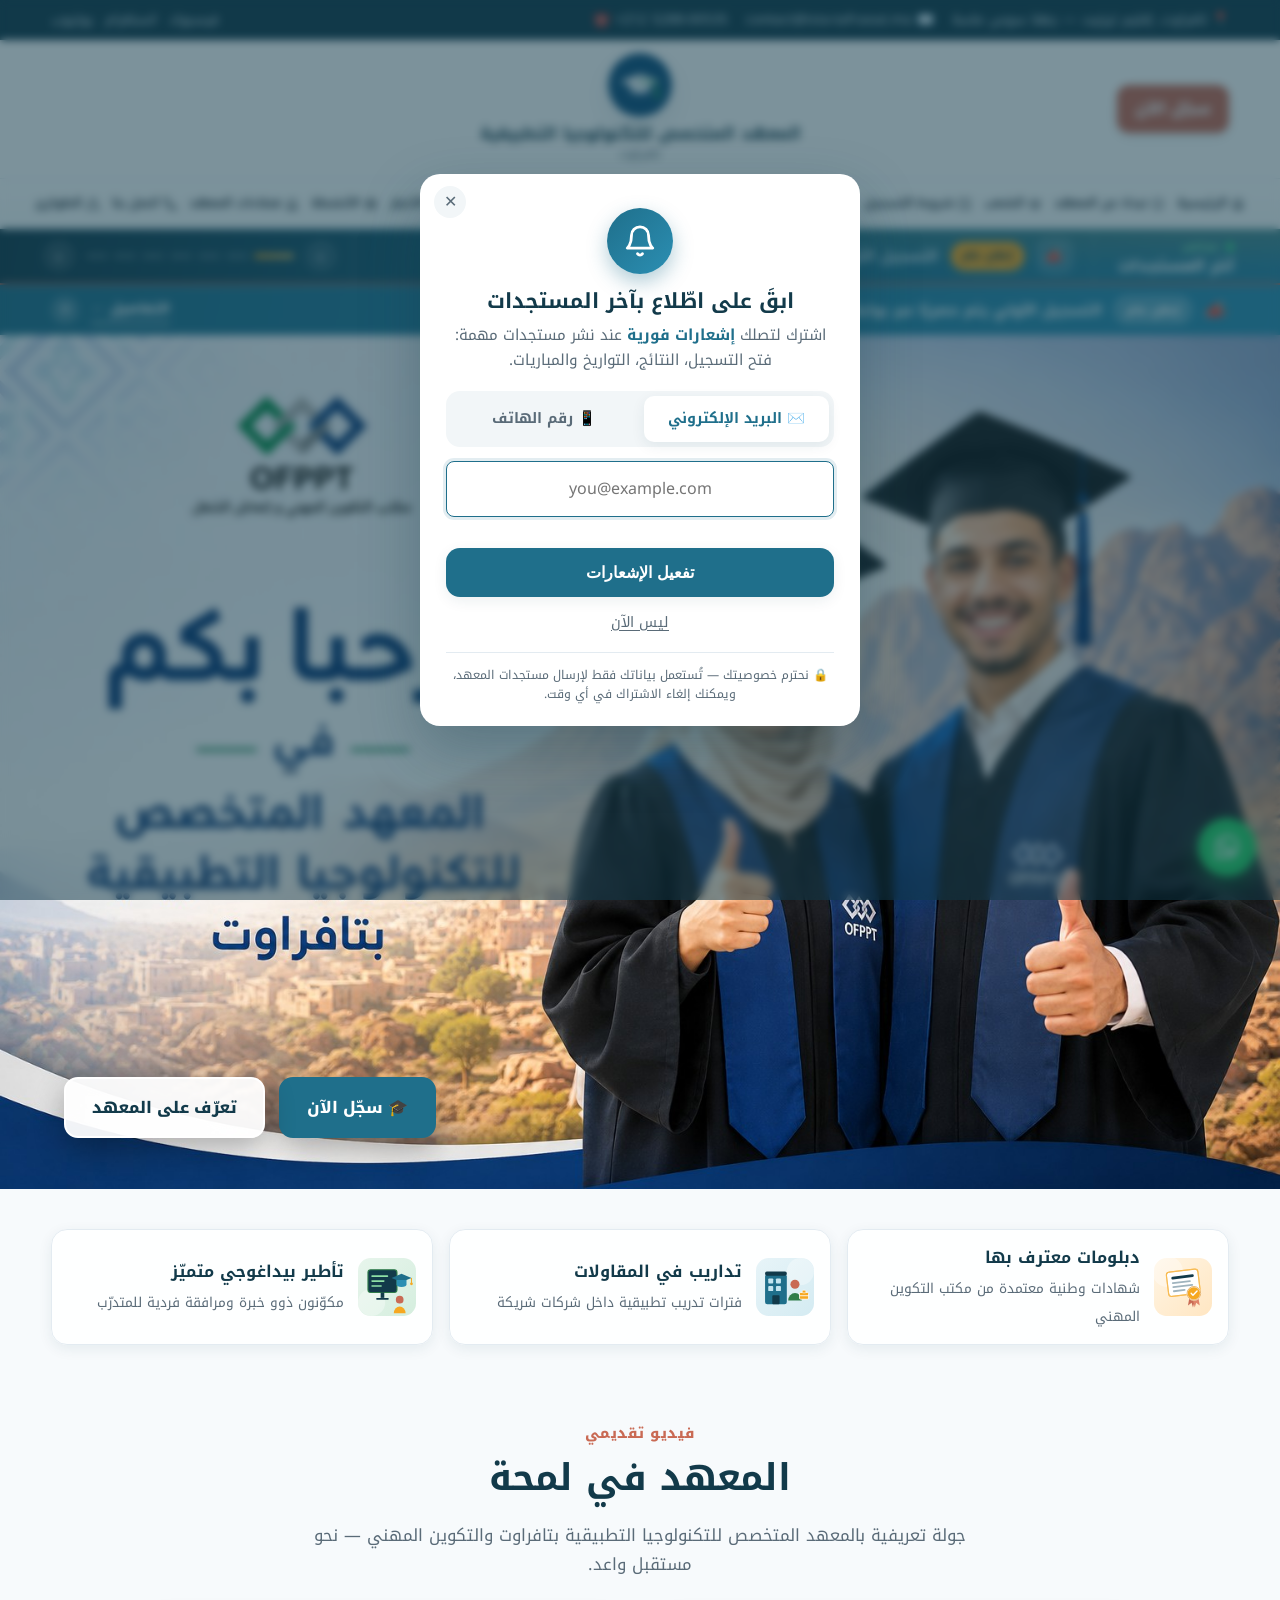
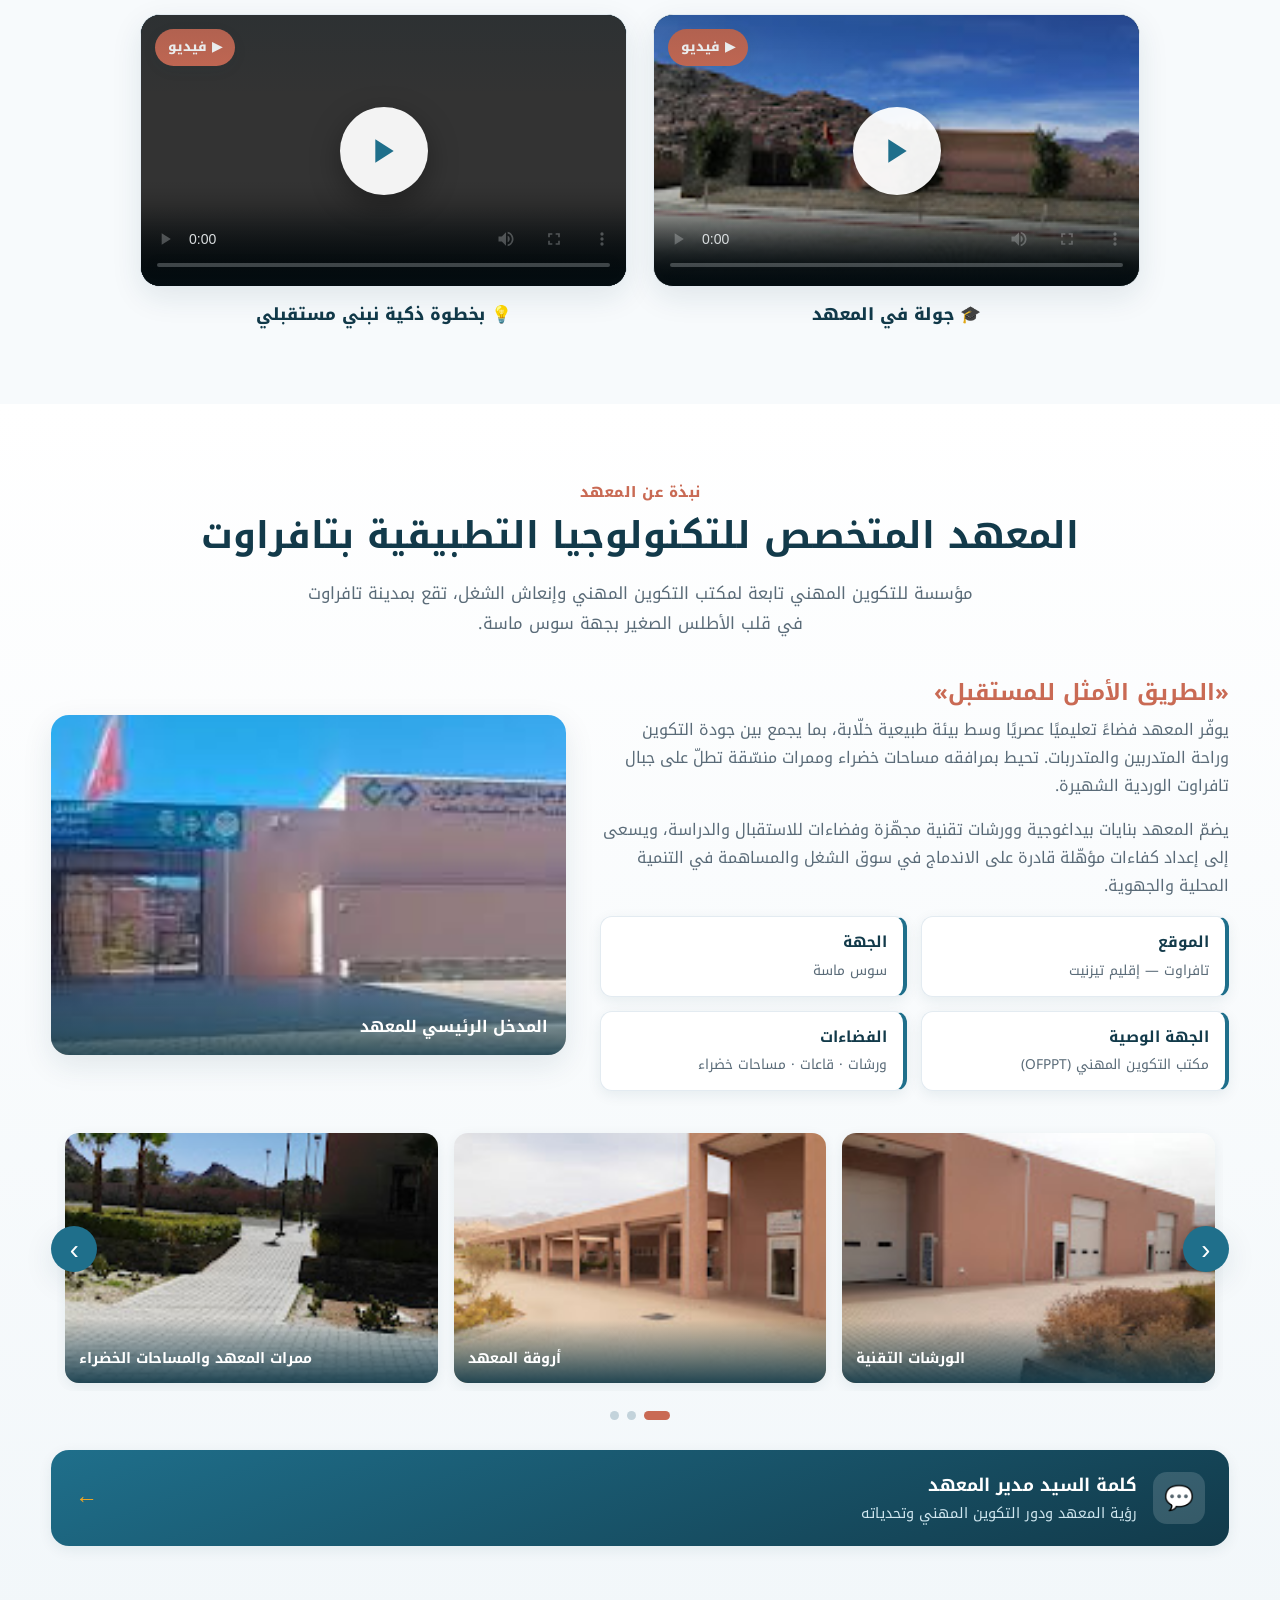
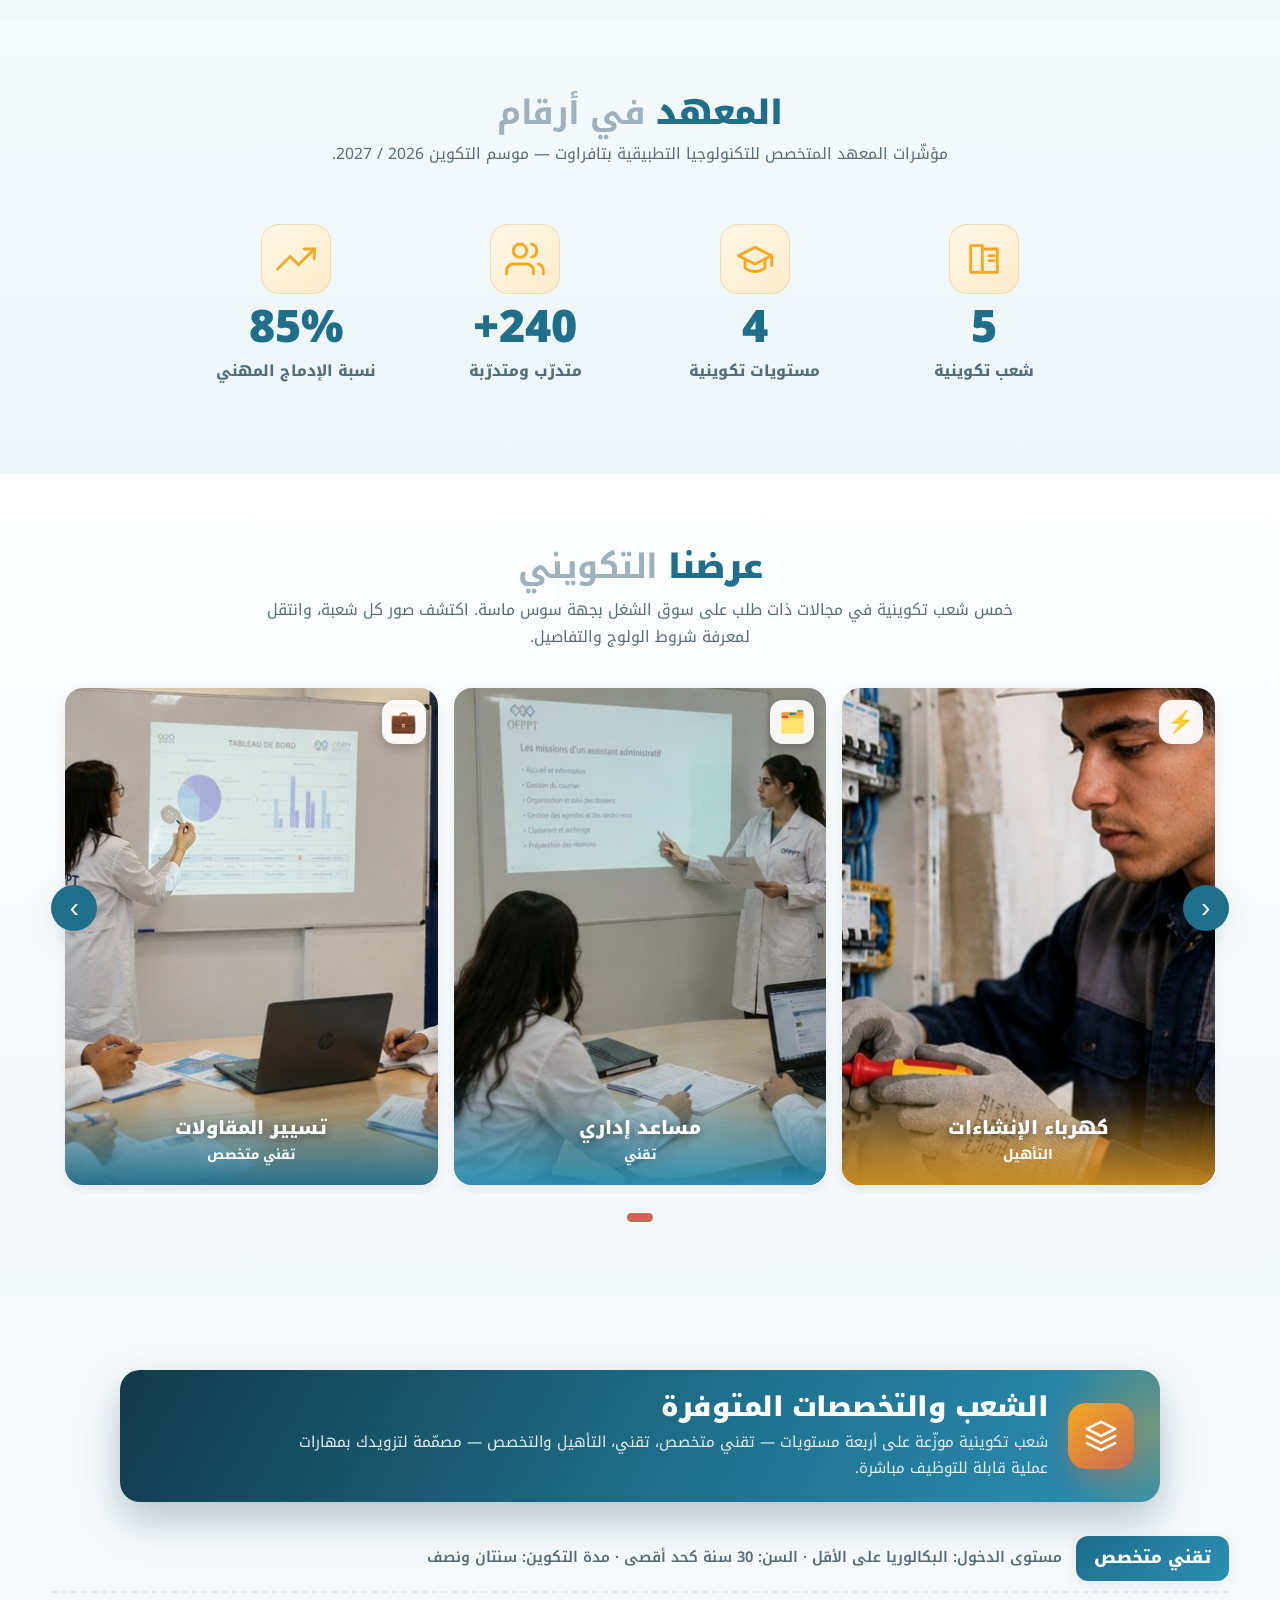
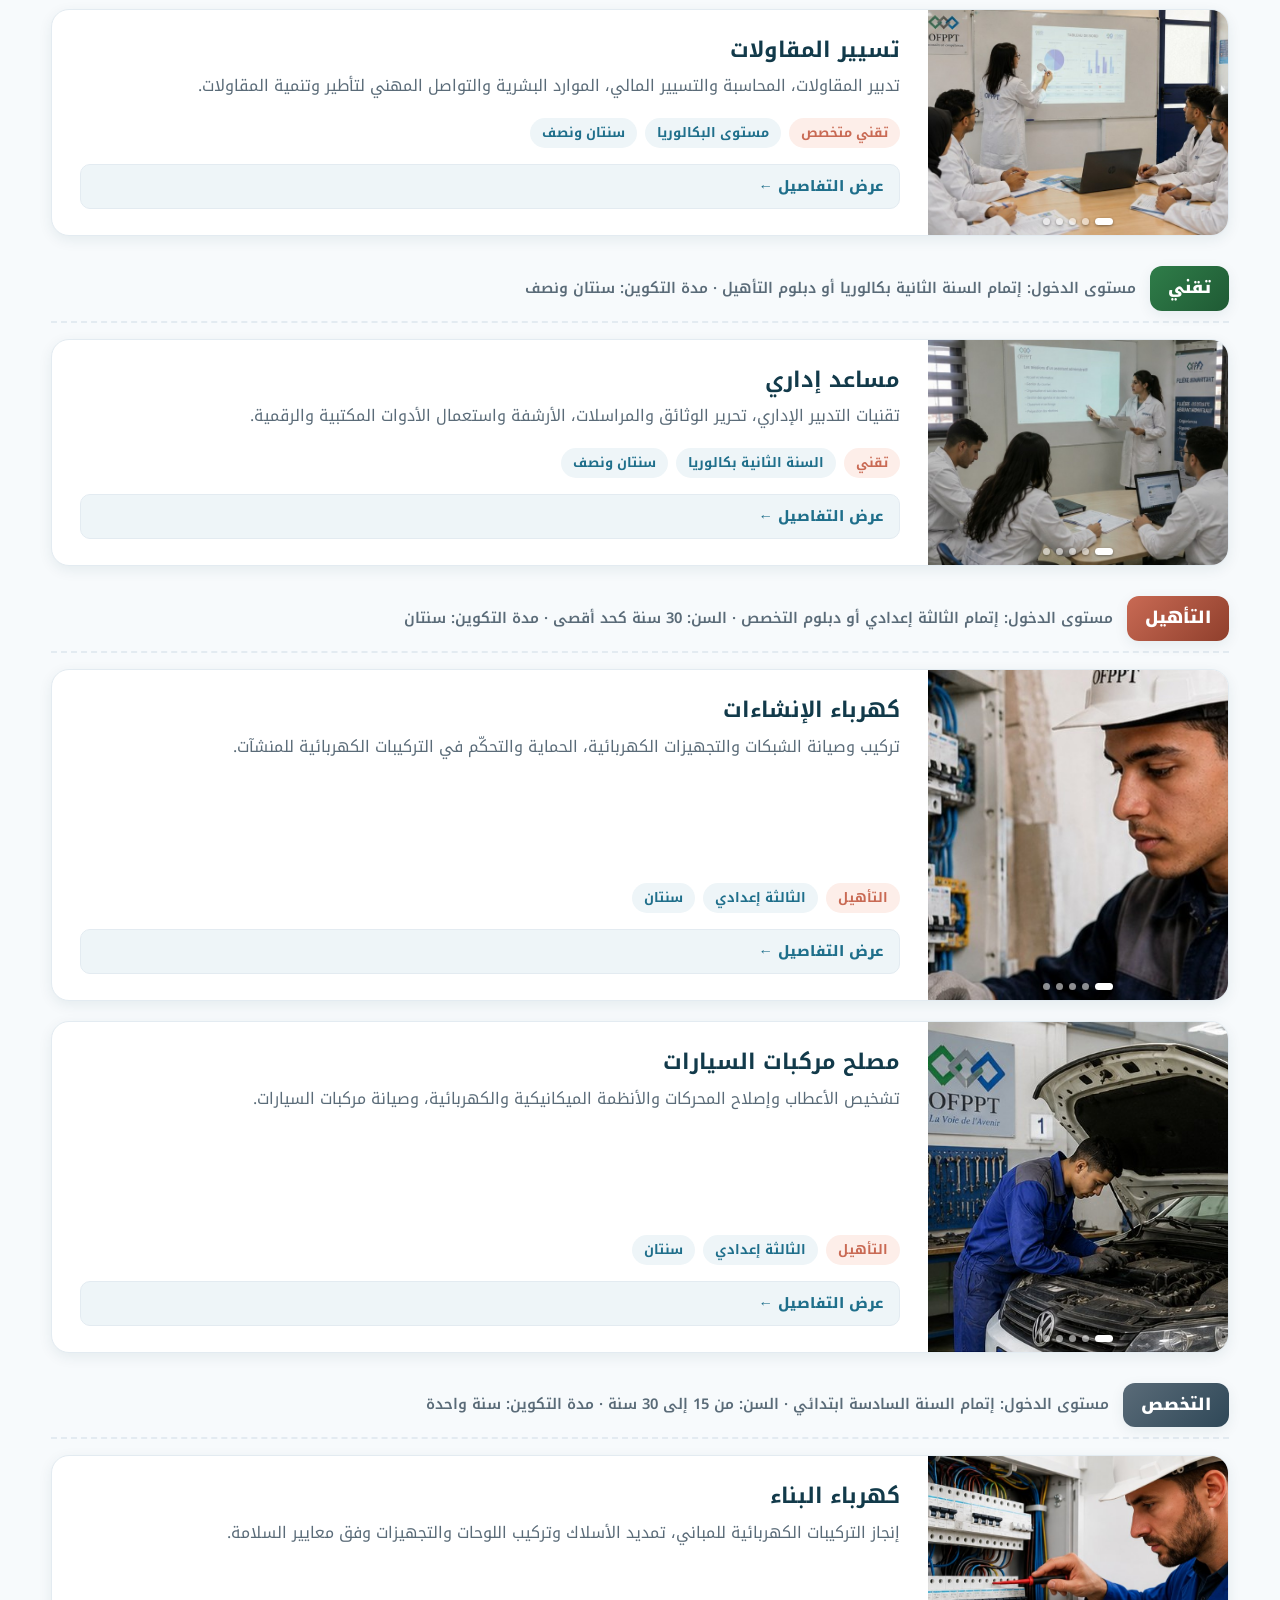
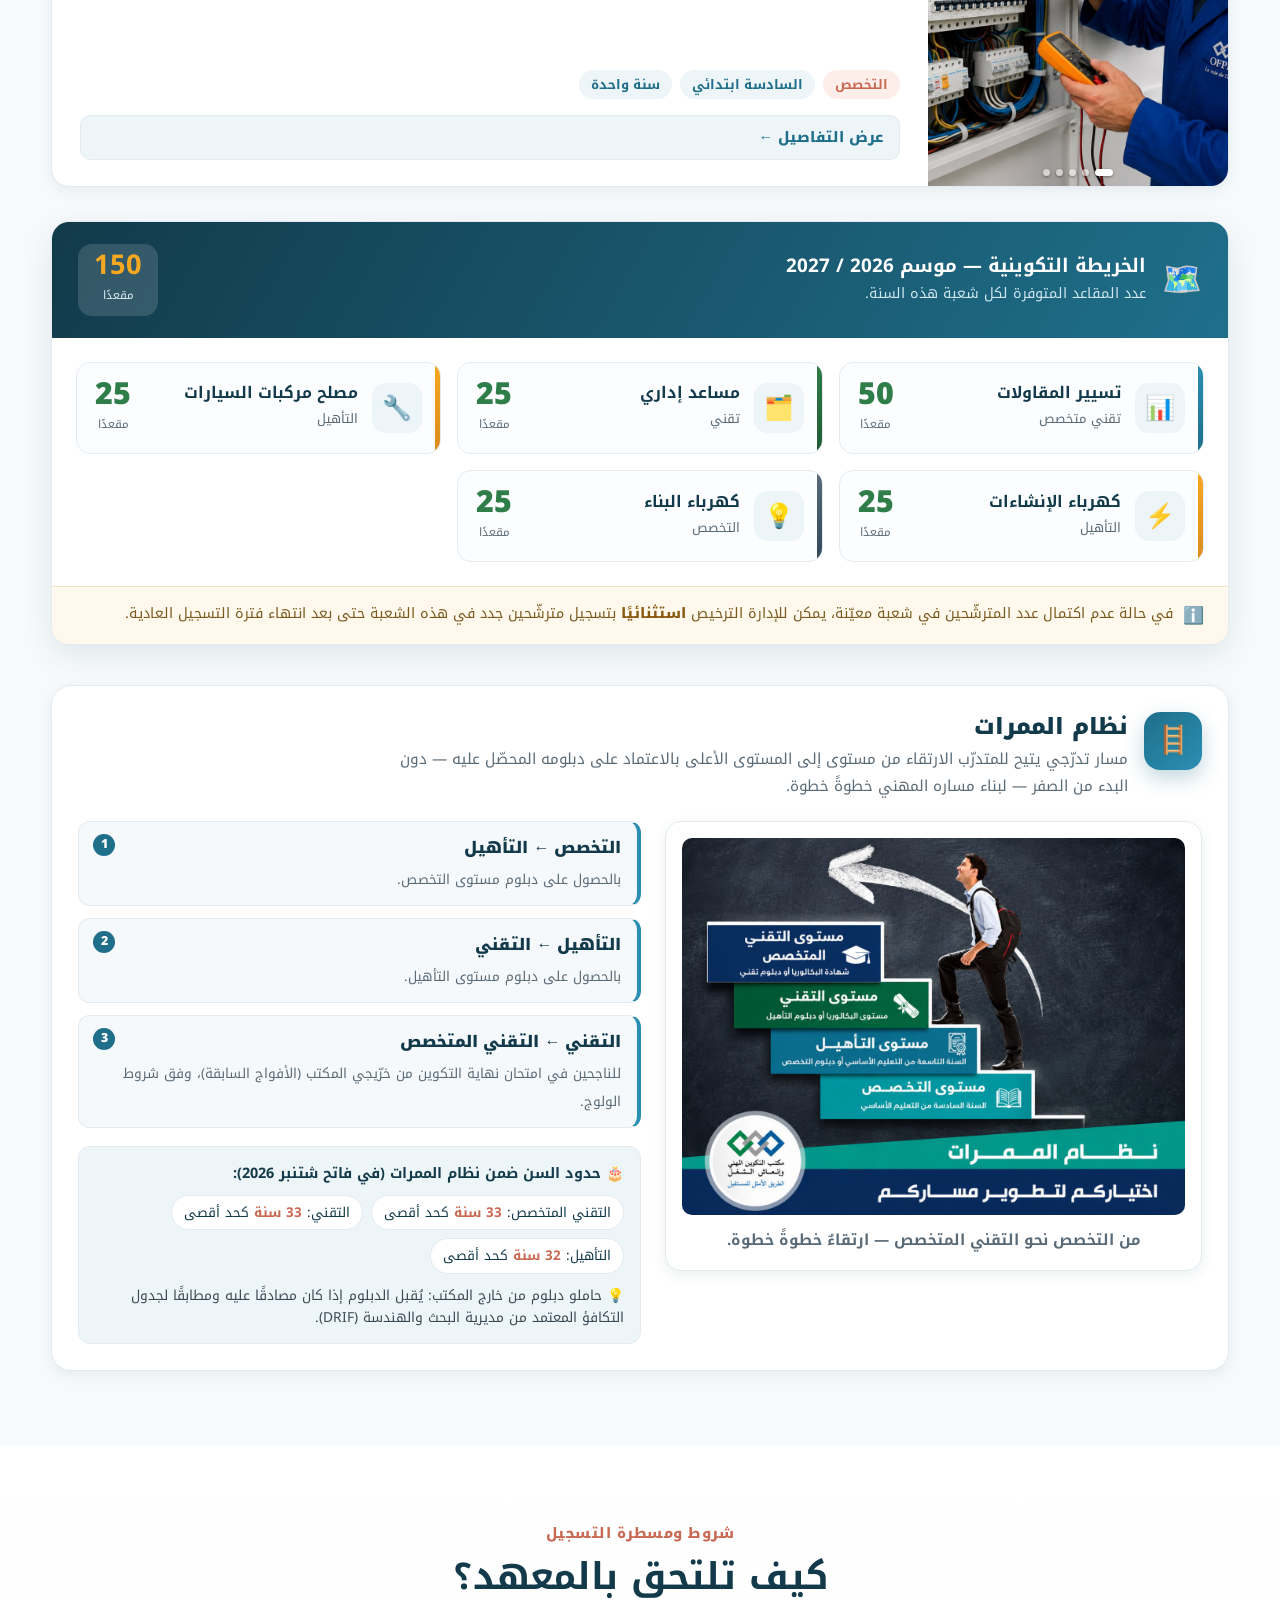
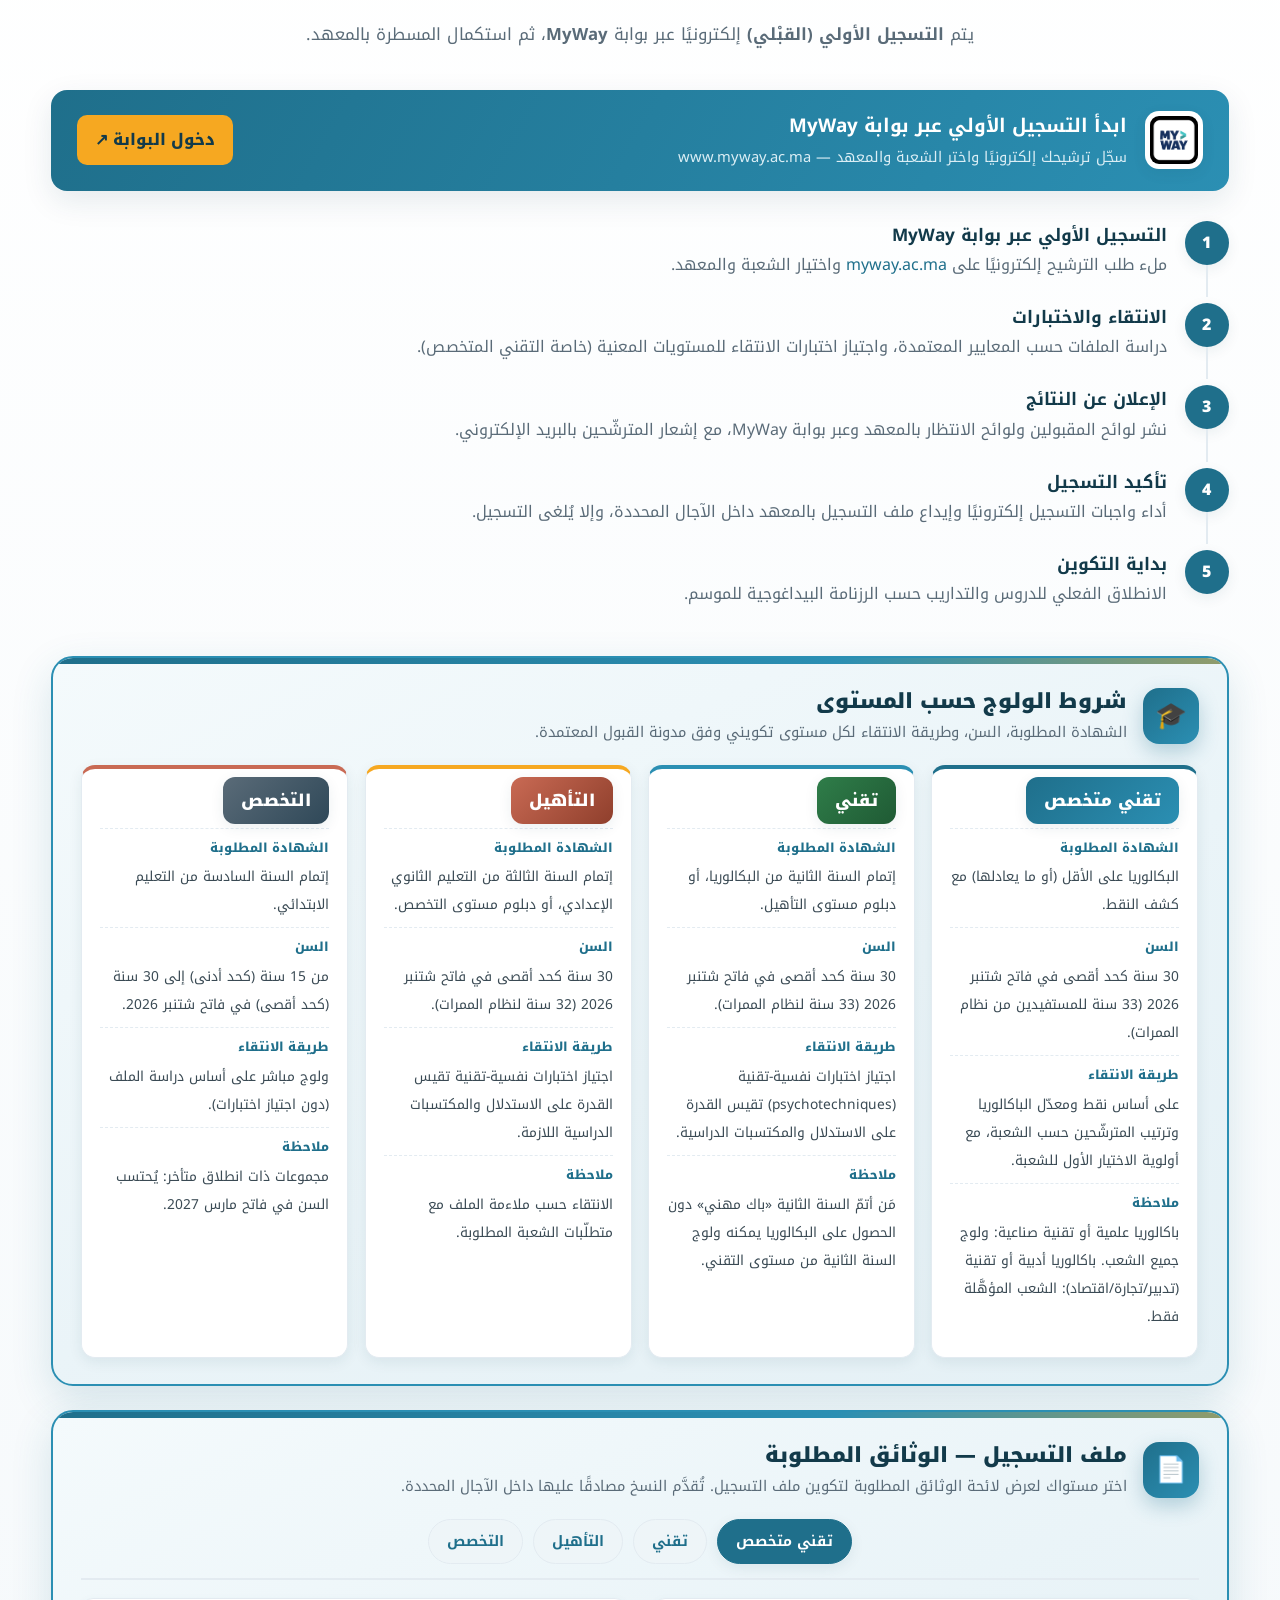
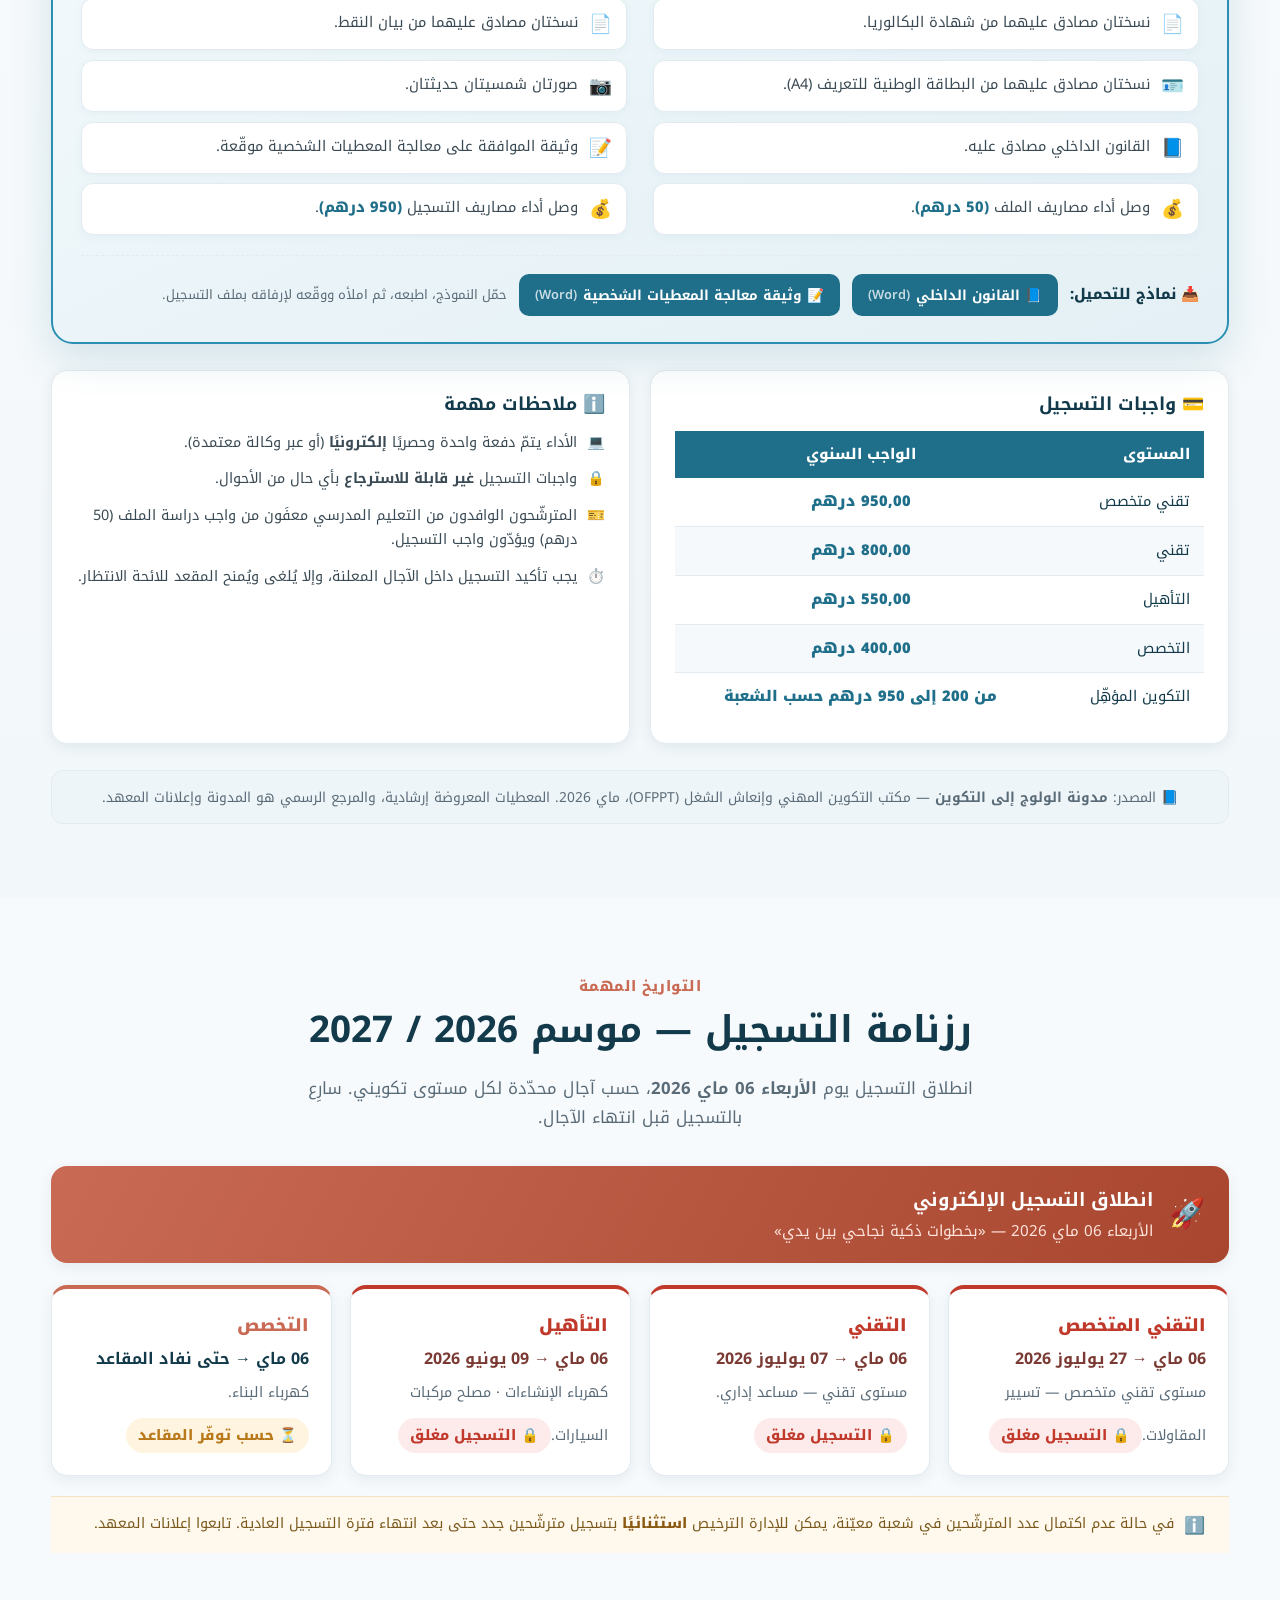
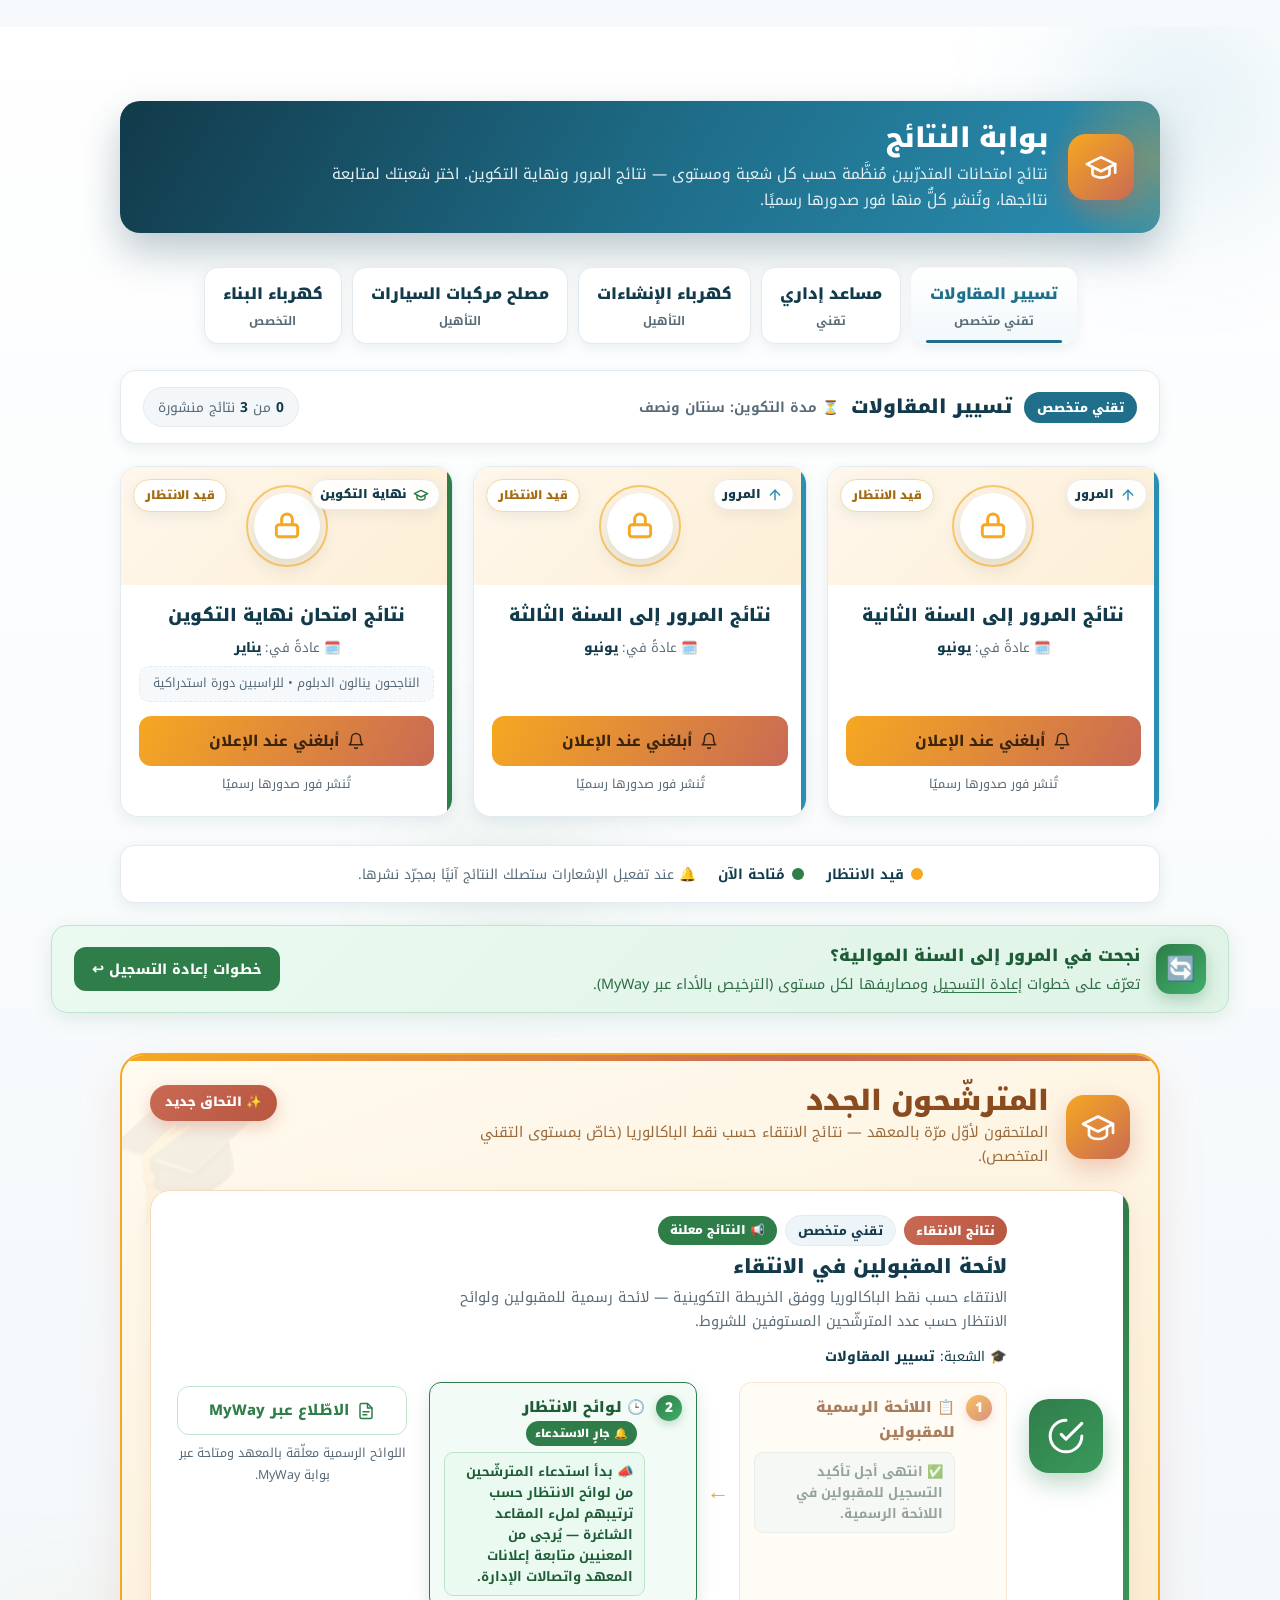
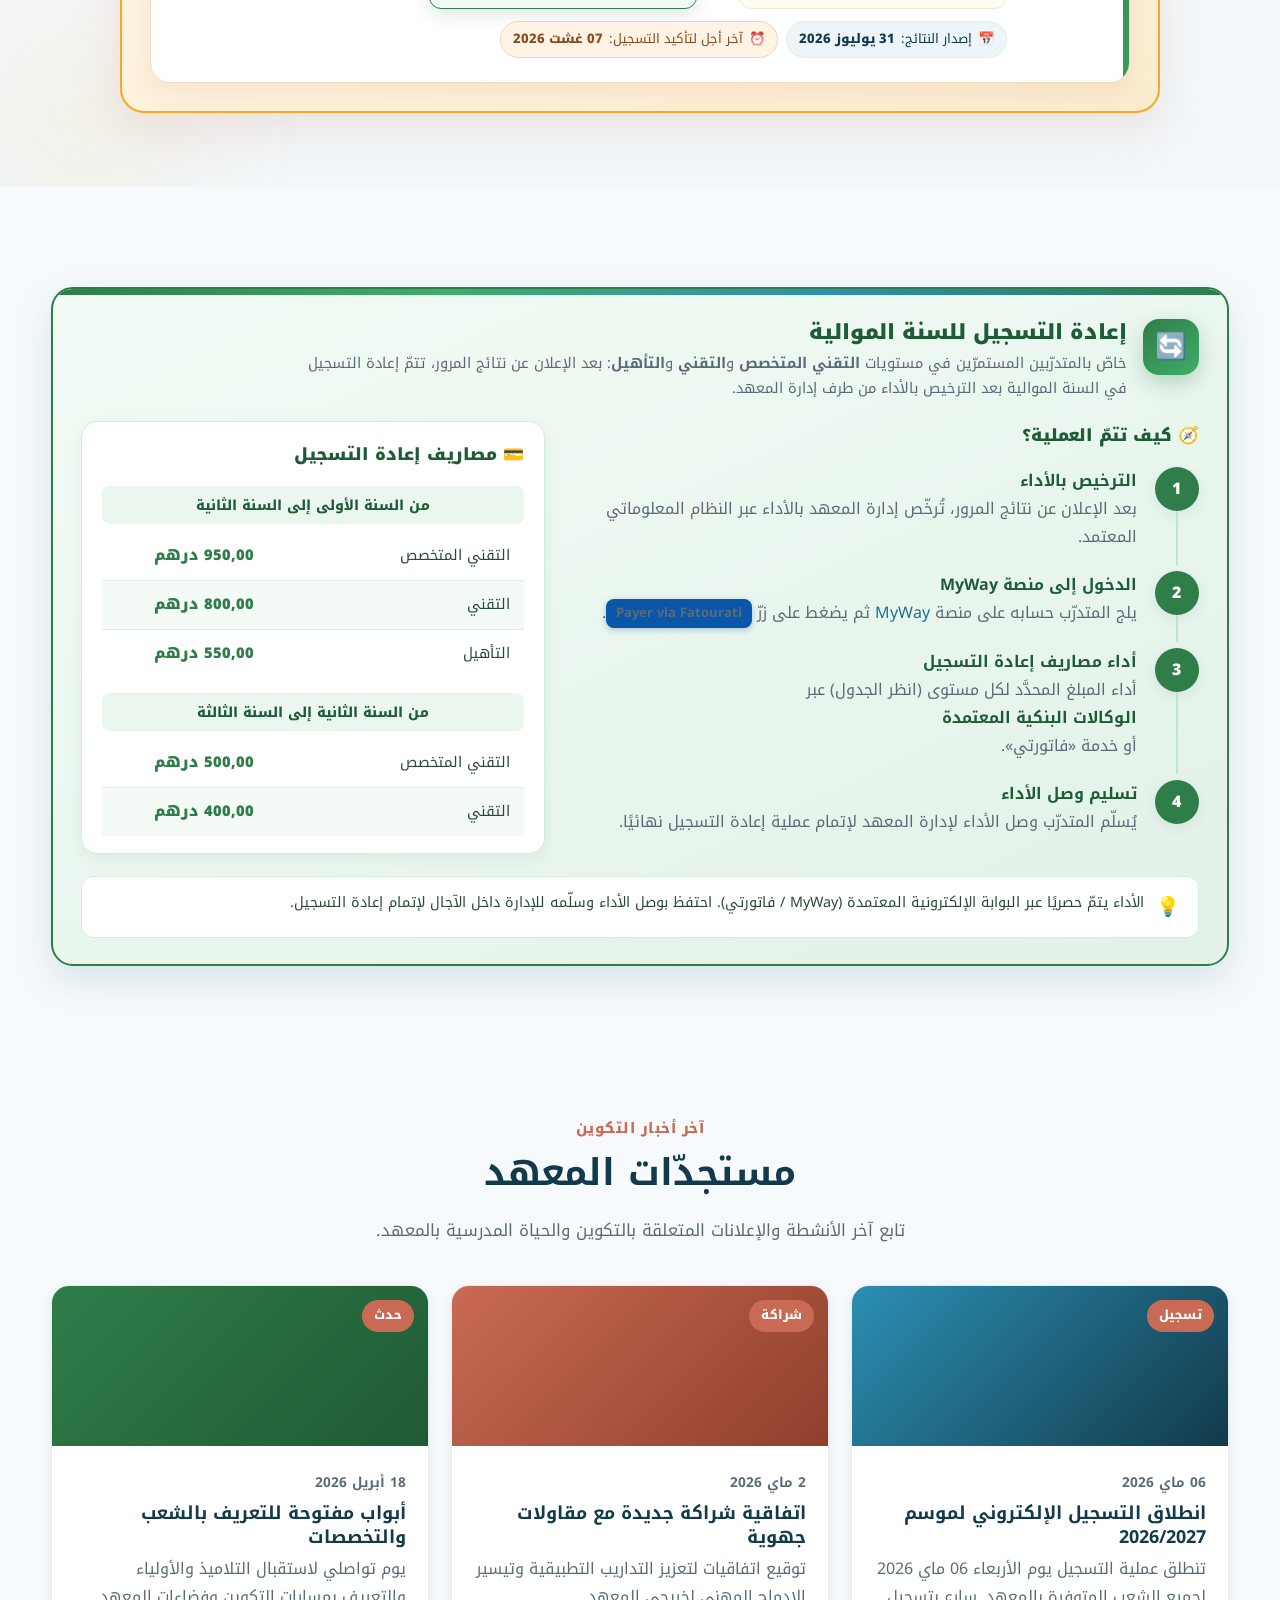
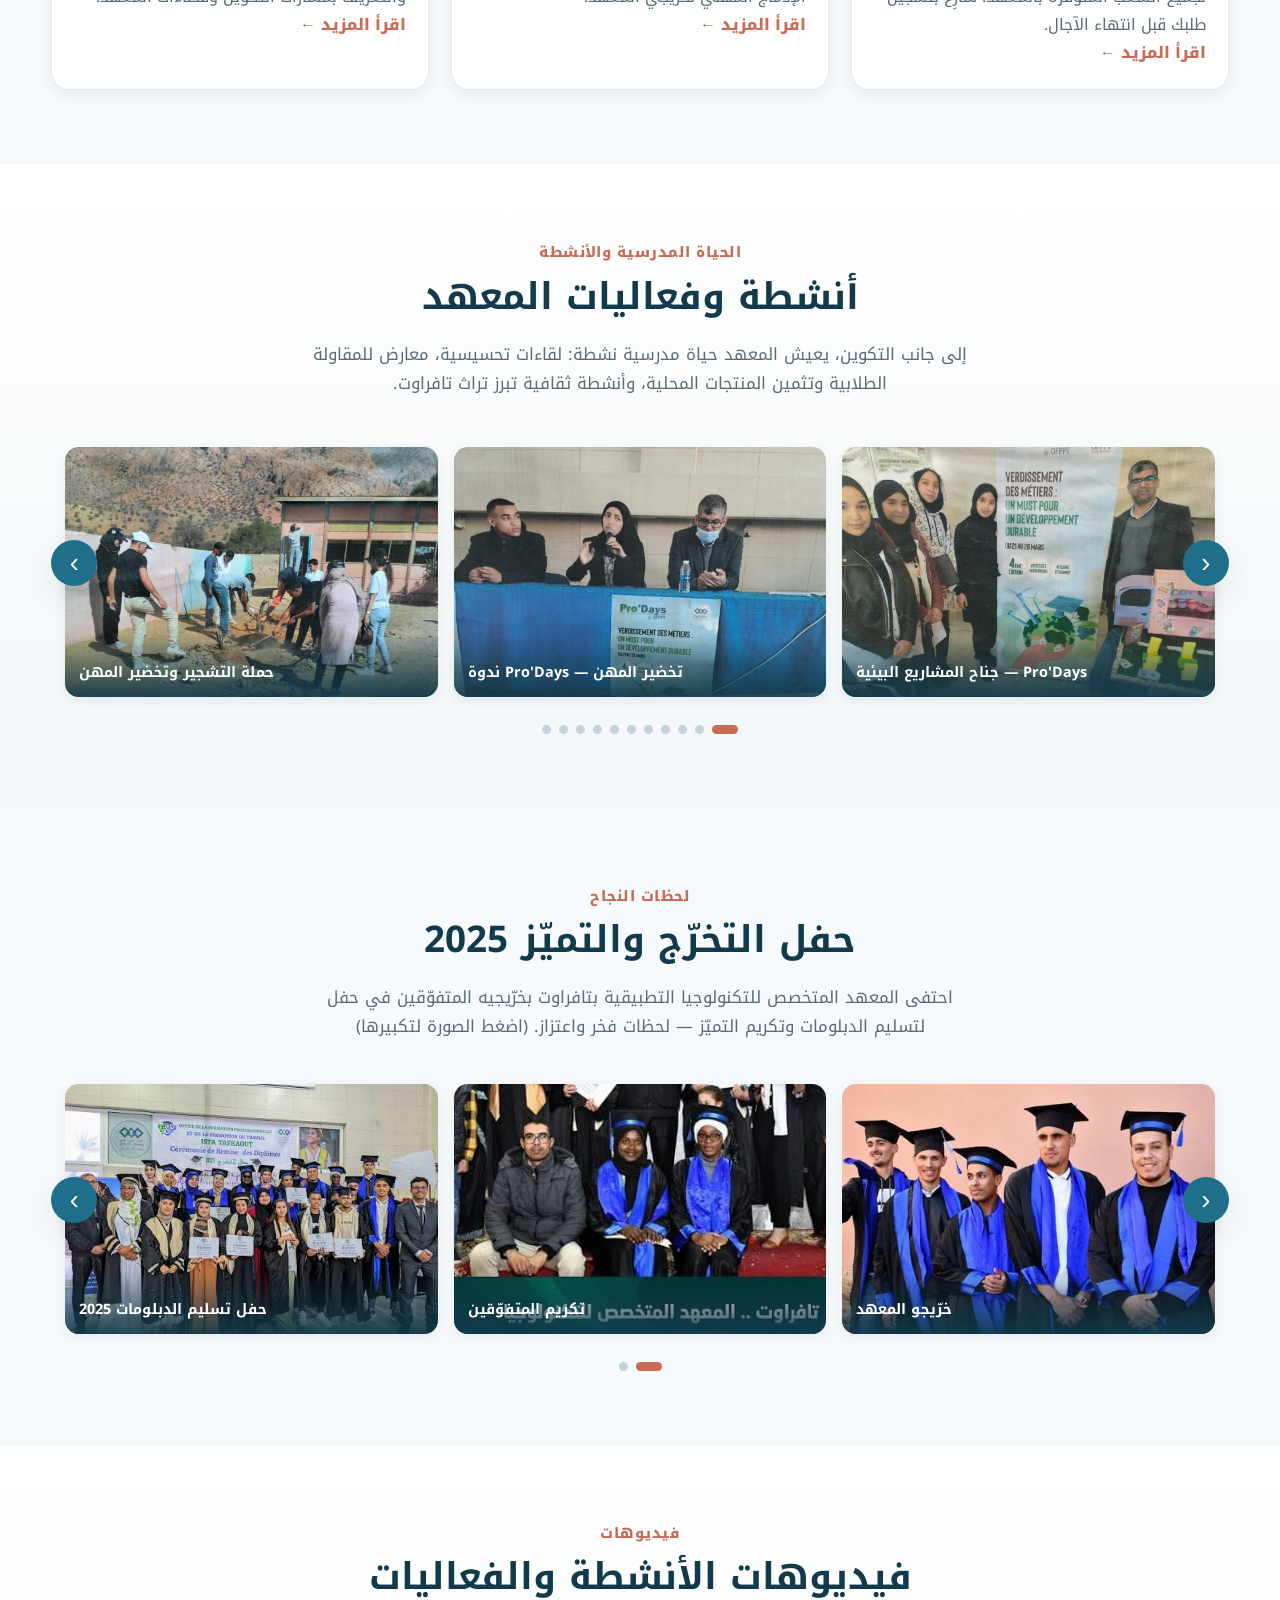
==== commit 2726f847: "Move announcements to top bar + ticker with a creative iconic details modal Consolidate 'مستجدّات ها" ====
--- a/index.html
+++ b/index.html
@@ -8,7 +8,7 @@
   <link rel="preconnect" href="https://fonts.googleapis.com">
   <link rel="preconnect" href="https://fonts.gstatic.com" crossorigin>
   <link href="https://fonts.googleapis.com/css2?family=Noto+Kufi+Arabic:wght@400;600;700;800;900&display=swap" rel="stylesheet">
-  <link rel="stylesheet" href="assets/institute/style.css?v=20260807g">
+  <link rel="stylesheet" href="assets/institute/style.css?v=20260807i">
   <link rel="icon" href="assets/institute/img/logo-emblem.svg">
   <style>body{font-family:"Noto Kufi Arabic","Segoe UI",Tahoma,sans-serif}</style>
 </head>
@@ -166,22 +166,6 @@
     </div>
   </section>
 
-  <!-- Latest announcements / updates (populated from announcements.js) -->
-  <section class="section ann-section" id="annSection" hidden>
-    <div class="container">
-      <div class="rhub-bar reveal">
-        <span class="rhub-bar-ico" aria-hidden="true">
-          <svg viewBox="0 0 24 24" fill="none" stroke="currentColor" stroke-width="1.9" stroke-linecap="round" stroke-linejoin="round"><path d="M18 8a6 6 0 00-12 0c0 7-3 9-3 9h18s-3-2-3-9"/><path d="M13.7 21a2 2 0 01-3.4 0"/><circle cx="18" cy="5" r="3" fill="currentColor" stroke="none"/></svg>
-        </span>
-        <div class="rhub-bar-txt">
-          <h2>مستجدّات هامّة</h2>
-          <p>آخر الإعلانات والمستجدّات بالمعهد: تمديد آجال التسجيل، تغييرات استعمال الزمن، الأحداث والفعاليات والإعلانات العامّة.</p>
-        </div>
-      </div>
-      <div class="ann-grid" id="annGrid" aria-live="polite"></div>
-    </div>
-  </section>
-
   <!-- About -->
   <section class="section section-alt" id="about">
     <div class="container">
@@ -283,35 +267,35 @@
         <button class="car-arrow car-prev" type="button" aria-label="السابق">›</button>
         <div class="car-viewport">
           <div class="car-track">
-            <a class="offer-card oc-ts" href="#programs">
+            <a class="offer-card oc-ts" href="#programs" data-prog="gestion-entreprises">
               <div class="oc-media">
                 <img src="assets/institute/img/programs/gestion-1.jpg?v=2" alt="تسيير المقاولات" loading="lazy">
                 <span class="oc-ico" aria-hidden="true">💼</span>
                 <span class="oc-overlay"><b>تسيير المقاولات</b><small>تقني متخصص</small></span>
               </div>
             </a>
-            <a class="offer-card oc-tc" href="#programs">
+            <a class="offer-card oc-tc" href="#programs" data-prog="assistant-admin">
               <div class="oc-media">
                 <img src="assets/institute/img/programs/admin-1.jpg?v=2" alt="مساعد إداري" loading="lazy">
                 <span class="oc-ico" aria-hidden="true">🗂️</span>
                 <span class="oc-overlay"><b>مساعد إداري</b><small>تقني</small></span>
               </div>
             </a>
-            <a class="offer-card oc-el" href="#programs">
+            <a class="offer-card oc-el" href="#programs" data-prog="elec-installations">
               <div class="oc-media">
                 <img src="assets/institute/img/programs/elec-install-1.jpg?v=2" alt="كهرباء الإنشاءات" loading="lazy">
                 <span class="oc-ico" aria-hidden="true">⚡</span>
                 <span class="oc-overlay"><b>كهرباء الإنشاءات</b><small>التأهيل</small></span>
               </div>
             </a>
-            <a class="offer-card oc-qa" href="#programs">
+            <a class="offer-card oc-qa" href="#programs" data-prog="reparateur-auto">
               <div class="oc-media">
                 <img src="assets/institute/img/programs/auto-1.jpg?v=2" alt="مصلح مركبات السيارات" loading="lazy">
                 <span class="oc-ico" aria-hidden="true">🔧</span>
                 <span class="oc-overlay"><b>مصلح مركبات السيارات</b><small>التأهيل</small></span>
               </div>
             </a>
-            <a class="offer-card oc-sp" href="#programs">
+            <a class="offer-card oc-sp" href="#programs" data-prog="elec-batiment">
               <div class="oc-media">
                 <img src="assets/institute/img/programs/elec-bat-1.jpg?v=2" alt="كهرباء البناء" loading="lazy">
                 <span class="oc-ico" aria-hidden="true">💡</span>
@@ -1424,8 +1408,8 @@
 
   <button id="toTop" class="to-top" aria-label="العودة إلى الأعلى">↑</button>
 
-  <script src="assets/institute/announcements.js?v=20260807g"></script>
-  <script src="assets/institute/main.js?v=20260807g"></script>
-  <script src="assets/institute/results.js?v=20260807g"></script>
+  <script src="assets/institute/announcements.js?v=20260807i"></script>
+  <script src="assets/institute/main.js?v=20260807i"></script>
+  <script src="assets/institute/results.js?v=20260807i"></script>
 </body>
 </html>
--- a/assets/institute/style.css
+++ b/assets/institute/style.css
@@ -1406,8 +1406,9 @@
 .ann-bar-in{display:flex;align-items:center;gap:12px;padding:11px 0}
 .ann-bar-ico{flex:none;font-size:1.25rem;line-height:1}
 .ann-bar-tag{flex:none;font-size:.72rem;font-weight:900;background:rgba(255,255,255,.22);border:1px solid rgba(255,255,255,.35);padding:3px 11px;border-radius:999px;white-space:nowrap}
-.ann-bar-txt{flex:1;min-width:0;font-weight:700;line-height:1.5}
-.ann-bar-link{flex:none;color:#fff;font-weight:800;font-size:.85rem;text-decoration:none;white-space:nowrap;border-bottom:2px solid rgba(255,255,255,.6)}
+.ann-bar-txt{flex:1;min-width:0;font-weight:700;line-height:1.5;background:none;border:0;color:#fff;font:inherit;font-weight:700;text-align:start;cursor:pointer;padding:0;overflow:hidden;text-overflow:ellipsis;white-space:nowrap}
+.ann-bar-txt:hover{text-decoration:underline;text-underline-offset:3px}
+.ann-bar-link{flex:none;background:none;color:#fff;font:inherit;font-weight:800;font-size:.85rem;white-space:nowrap;border:0;border-bottom:2px solid rgba(255,255,255,.6);cursor:pointer;padding:0 0 1px}
 .ann-bar-link:hover{border-bottom-color:#fff}
 .ann-bar-x{flex:none;background:rgba(255,255,255,.18);border:none;color:#fff;width:28px;height:28px;border-radius:50%;cursor:pointer;font-size:.8rem;line-height:1;transition:.2s}
 .ann-bar-x:hover{background:rgba(255,255,255,.32);transform:rotate(90deg)}
@@ -1484,3 +1485,48 @@
 .oc-sp .oc-overlay{background:linear-gradient(0deg,rgba(47,125,73,.96),rgba(47,125,73,.15) 72%,transparent)}
 @media (max-width:880px){.offer-card{flex-basis:50%}}
 @media (max-width:560px){.offer-card{flex-basis:82%}}
+
+/* ===== Creative, iconic announcement details modal ===== */
+.annm{position:fixed;inset:0;z-index:1300;display:grid;place-items:center;padding:20px}
+.annm[hidden]{display:none}
+.annm-overlay{position:absolute;inset:0;background:rgba(10,30,40,.55);backdrop-filter:blur(5px);opacity:0;transition:opacity .25s}
+.annm.open .annm-overlay{opacity:1}
+.annm-card{position:relative;width:min(540px,100%);max-height:90vh;overflow:auto;background:#fff;border-radius:26px;box-shadow:0 34px 90px rgba(10,30,40,.45);transform:scale(.88) translateY(14px);opacity:0;transition:transform .4s cubic-bezier(.2,.9,.3,1.35),opacity .3s}
+.annm.open .annm-card{transform:none;opacity:1}
+.annm-head{position:relative;height:126px;overflow:hidden}
+.annm.t-ext .annm-head{background:linear-gradient(135deg,#b3791a,var(--accent-2))}
+.annm.t-sch .annm-head{background:linear-gradient(135deg,var(--brand-dark),var(--brand))}
+.annm.t-evt .annm-head{background:linear-gradient(135deg,#1e5c37,var(--green))}
+.annm.t-gen .annm-head{background:linear-gradient(135deg,var(--brand),var(--brand-2))}
+.annm.t-urg .annm-head{background:linear-gradient(135deg,#9c2b22,#c0392b)}
+.annm-x{position:absolute;top:12px;inset-inline-end:12px;z-index:5;width:34px;height:34px;border-radius:50%;border:0;background:rgba(255,255,255,.25);color:#fff;cursor:pointer;font-size:.85rem;line-height:1;transition:.2s}
+.annm-x:hover{background:rgba(255,255,255,.42);transform:rotate(90deg)}
+/* iconic badge overlapping head/body */
+.annm-ico{position:absolute;top:92px;left:50%;transform:translateX(-50%);z-index:6;width:86px;height:86px;border-radius:26px;display:grid;place-items:center;font-size:2.7rem;background:#fff;box-shadow:0 12px 32px rgba(0,0,0,.22)}
+.annm.open .annm-ico{animation:annmPop .55s cubic-bezier(.2,.9,.3,1.5) both .12s}
+@keyframes annmPop{from{transform:translateX(-50%) scale(.3) rotate(-18deg);opacity:0}60%{transform:translateX(-50%) scale(1.12) rotate(6deg)}to{transform:translateX(-50%) scale(1) rotate(0);opacity:1}}
+/* floating decorative sparkles in the header */
+.annm-deco i{position:absolute;border-radius:50%;background:rgba(255,255,255,.55);animation:annmFloat 3.2s ease-in-out infinite}
+.annm-deco i:nth-child(1){width:11px;height:11px;top:22px;left:16%;animation-delay:0s}
+.annm-deco i:nth-child(2){width:7px;height:7px;top:66px;left:28%;animation-delay:.5s}
+.annm-deco i:nth-child(3){width:13px;height:13px;top:30px;right:20%;animation-delay:1s}
+.annm-deco i:nth-child(4){width:6px;height:6px;top:74px;right:32%;animation-delay:1.5s}
+.annm-deco i:nth-child(5){width:9px;height:9px;top:48px;right:10%;animation-delay:.8s}
+.annm-deco i:nth-child(6){width:8px;height:8px;top:18px;left:40%;animation-delay:1.3s}
+@keyframes annmFloat{0%,100%{transform:translateY(0);opacity:.45}50%{transform:translateY(-9px);opacity:1}}
+.annm-body{padding:56px 28px 28px;text-align:center}
+.annm-badge{display:inline-block;font-size:.76rem;font-weight:900;padding:5px 14px;border-radius:999px;margin-bottom:12px}
+.annm.t-ext .annm-badge{color:#8a4b1e;background:#fdf3df}
+.annm.t-sch .annm-badge{color:var(--brand-dark);background:#eaf3f7}
+.annm.t-evt .annm-badge{color:#1e5c37;background:#eafaf0}
+.annm.t-gen .annm-badge{color:var(--brand-dark);background:#eaf3f7}
+.annm.t-urg .annm-badge{color:#9c2b22;background:#fdecea}
+.annm-title{margin:0 0 12px;font-size:1.42rem;font-weight:900;color:var(--brand-dark);line-height:1.45}
+.annm-meta{display:flex;justify-content:center;gap:10px;margin-bottom:18px;flex-wrap:wrap}
+.annm-date{font-size:.85rem;color:var(--muted);font-weight:700}
+.annm-new{font-size:.7rem;font-weight:900;color:#fff;background:var(--accent);padding:3px 11px;border-radius:999px;animation:annNewPulse 1.6s ease-in-out infinite}
+.annm-text{margin:0 0 24px;font-size:1rem;line-height:1.95;color:#44555d;text-align:justify}
+.annm-actions{display:flex;justify-content:center}
+.annm-btn{display:inline-flex;align-items:center;gap:6px;font-weight:800;font-size:.92rem;color:#fff;background:var(--brand);padding:13px 26px;border-radius:13px;text-decoration:none;box-shadow:0 8px 20px rgba(31,111,139,.28);transition:.2s}
+.annm-btn:hover{background:var(--brand-dark);transform:translateY(-2px)}
+@media (prefers-reduced-motion:reduce){.annm.open .annm-ico,.annm-deco i,.annm-new{animation:none}.annm-card{transition:opacity .2s}}
